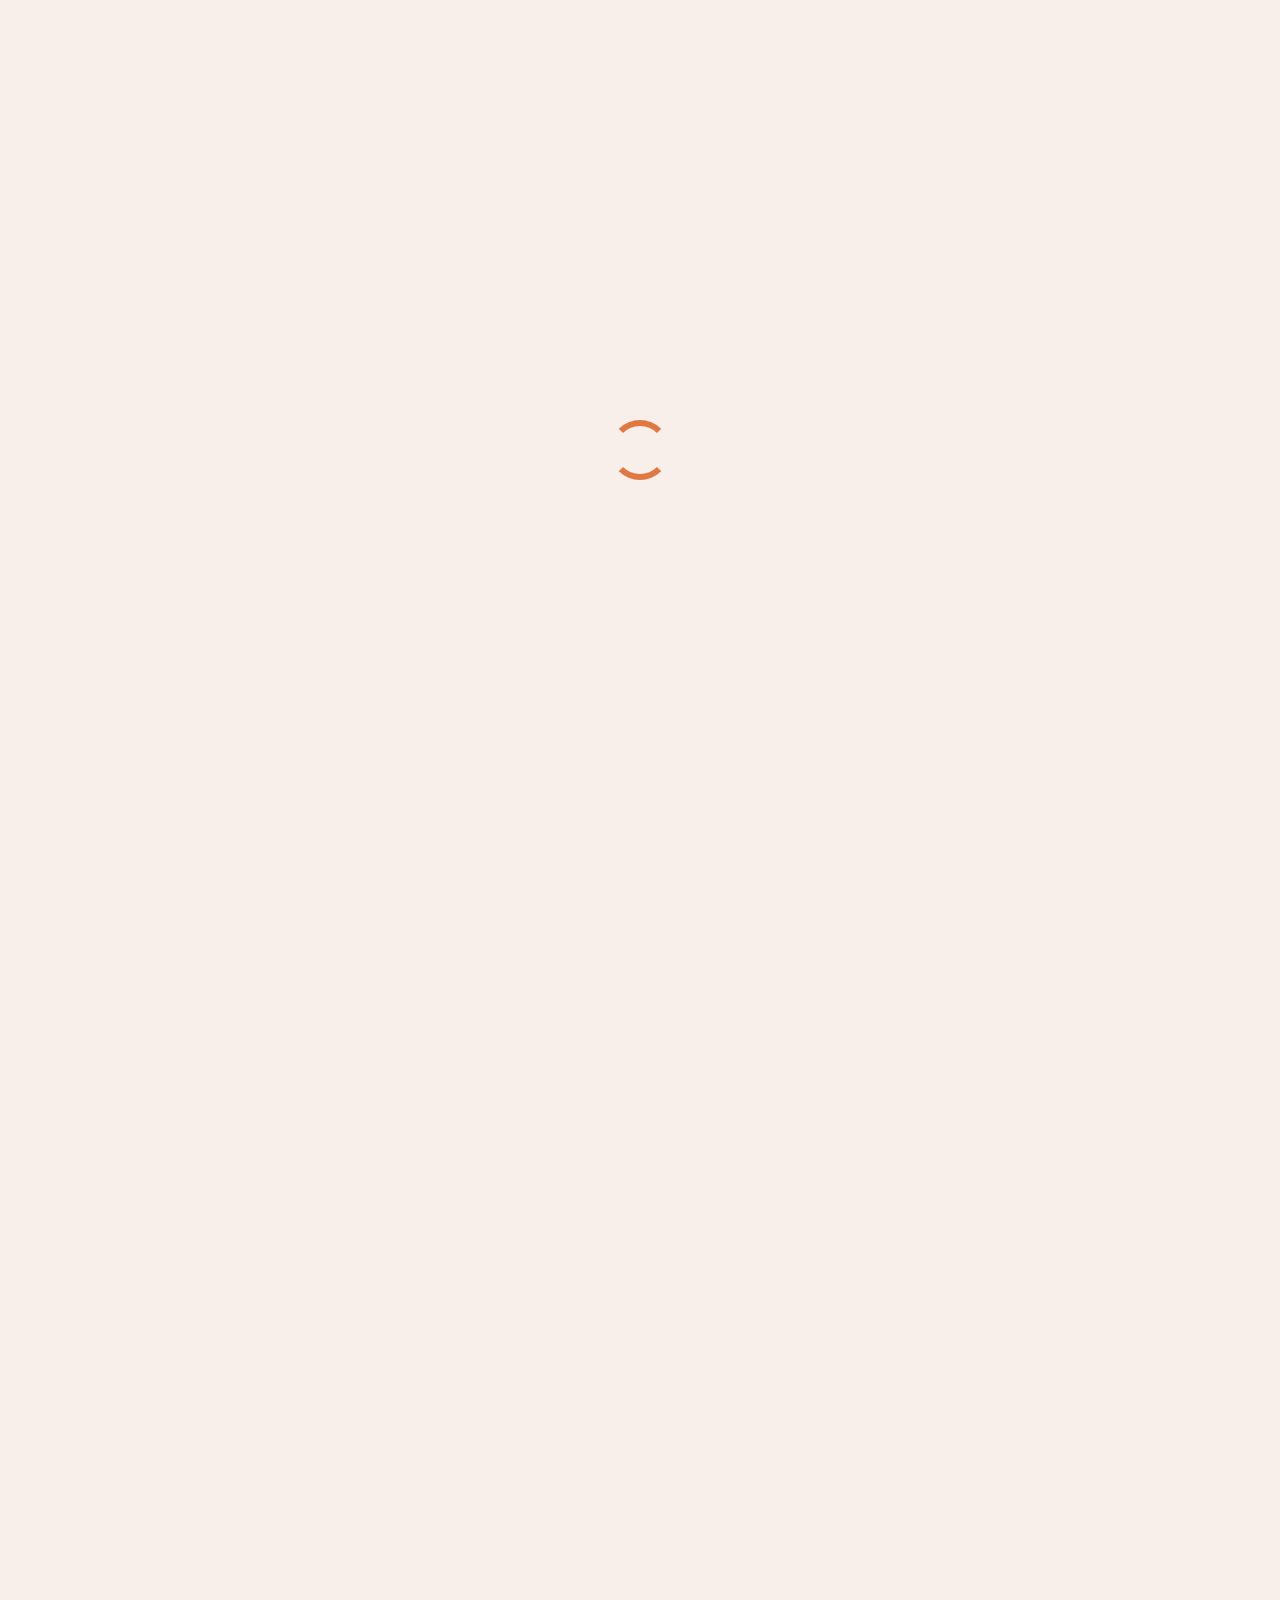
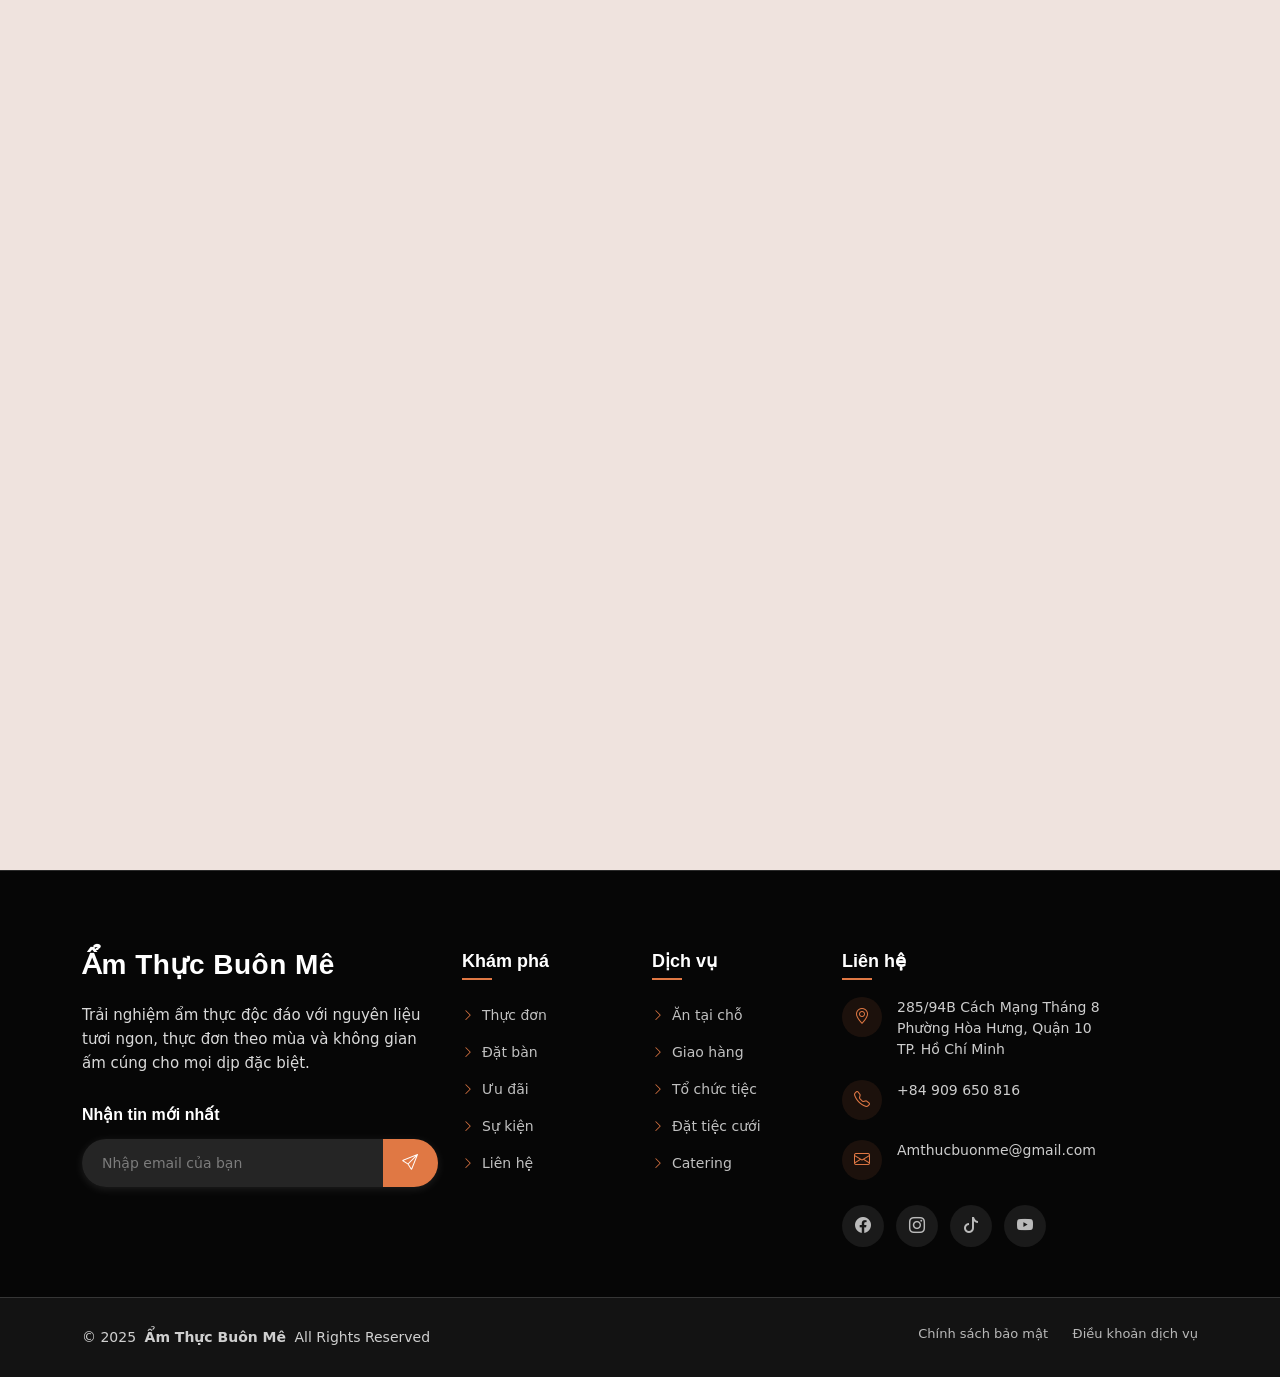
==== index.html @ e2dcc8cf "Update index.html" ====
<!DOCTYPE html>
<html lang="en">

<head>
  <meta charset="utf-8">
  <meta name="viewport" content="width=device-width, initial-scale=1.0">

  <title>Ẩm Thực Buôn Mê - Đặc sản Buôn Ma Thuột, Hương vị Tây Nguyên</title>

  <link rel="canonical" href="https://amthucbuonme.vn">

  <meta name="robots" content="index, follow">
  <meta name="language" content="vi">
  <meta name="author" content="Ẩm Thực Buôn Mê">
  <meta name="description" content="Ẩm Thực Buôn Mê - Nơi hội tụ tinh hoa ẩm thực Buôn Ma Thuột. Thưởng thức đặc sản Tây Nguyên, món ngon dân dã, không gian đậm chất núi rừng.">
  <meta name="keywords" content="ẩm thực Buôn Mê, Buôn Ma Thuột, đặc sản Tây Nguyên, món ngon Buôn Mê, nhà hàng Buôn Ma Thuột, đặc sản Buôn Ma Thuột, amthucbuonme.vn">

  <link rel="icon" type="image/png" sizes="32x32" href="/favicon-v2.png">
  <link rel="icon" type="image/png" sizes="48x48" href="/favicon-v2.png">
  <link rel="icon" type="image/png" sizes="96x96" href="/favicon-v2.png">
  <link rel="shortcut icon" href="/favicon-v2.png" type="image/png">
  <link rel="apple-touch-icon" href="/favicon-v2.png">
  <meta name="theme-color" content="#1f1f1f">

  <meta property="og:title" content="Ẩm Thực Buôn Mê - Đặc sản Buôn Ma Thuột, Hương vị Tây Nguyên">
  <meta property="og:description" content="Khám phá hương vị ẩm thực Tây Nguyên tại Ẩm Thực Buôn Mê. Món ngon Buôn Ma Thuột, không gian dân dã và đậm chất văn hoá.">
  <meta property="og:url" content="https://amthucbuonme.vn">
  <meta property="og:site_name" content="Ẩm Thực Buôn Mê">
  <meta property="og:type" content="website">
  <meta property="og:locale" content="vi_VN">
  <meta property="og:image" content="https://amthucbuonme.vn/assets/img/logobanme.png">
  <meta property="og:image:secure_url" content="https://amthucbuonme.vn/assets/img/logobanme.png">
  <meta property="og:image:type" content="image/png">
  <meta property="og:image:width" content="1200">
  <meta property="og:image:height" content="630">

  <meta name="twitter:card" content="summary_large_image">
  <meta name="twitter:site" content="@amthucbuonme" /> <meta name="twitter:creator" content="@amthucbuonme" /> <meta name="twitter:title" content="Ẩm Thực Buôn Mê - Đặc sản Buôn Ma Thuột, Hương vị Tây Nguyên">
  <meta name="twitter:description" content="Thưởng thức đặc sản Buôn Ma Thuột và ẩm thực Tây Nguyên tại Ẩm Thực Buôn Mê.">
  <meta name="twitter:image" content="https://amthucbuonme.vn/assets/img/logobanme.png">

  <link href="https://fonts.googleapis.com" rel="preconnect">
  <link href="https://fonts.gstatic.com" rel="preconnect" crossorigin>

  <link href="https://fonts.googleapis.com/css2?family=Roboto:wght@300;400;500;700;900&family=Playfair+Display:wght@400;500;600;700;800;900&display=swap" rel="stylesheet">

  <link href="assets/vendor/bootstrap/css/bootstrap.min.css" rel="stylesheet">
  <link href="assets/vendor/bootstrap-icons/bootstrap-icons.css" rel="stylesheet">
  <link href="assets/vendor/aos/aos.css" rel="stylesheet">
  <link href="assets/vendor/swiper/swiper-bundle.min.css" rel="stylesheet">
  <link href="assets/vendor/glightbox/css/glightbox.min.css" rel="stylesheet">

  <link href="assets/css/main.css" rel="stylesheet">

  <style>
    :root {
      --color-primary-gold: #E0C097;
      --color-background-dark: #1f1f1f;
      --font-serif: 'Playfair Display', 'Source Serif Pro', Georgia, serif;
    }

    @keyframes spin {
      0% { transform: rotate(0deg); }
      100% { transform: rotate(360deg); }
    }

    @keyframes fadeIn {
      from { opacity: 0; }
      to { opacity: 1; }
    }

    .form-status-overlay {
      position: fixed;
      top: 0;
      left: 0;
      width: 100%;
      height: 100%;
      background-color: rgba(0, 0, 0, 0.9);
      display: none;
      align-items: center;
      justify-content: center;
      z-index: 1050;
      opacity: 0;
      transition: opacity 0.5s ease;
    }

    .form-status-overlay.show {
      display: flex;
      opacity: 1;
      animation: fadeIn 0.5s ease-out;
    }

    .form-status-box {
      background: var(--color-background-dark);
      color: #fff;
      padding: 40px;
      border-radius: 5px;
      max-width: 90%;
      min-width: 350px;
      text-align: center;
      box-shadow: 0 10px 30px rgba(0, 0, 0, 0.5);
      border: 1px solid rgba(224, 192, 151, 0.2);
      transform: translateY(-20px);
      transition: transform 0.5s ease, opacity 0.5s ease;
      opacity: 0;
      font-family: var(--font-serif);
    }

    .form-status-overlay.show .form-status-box {
      transform: translateY(0);
      opacity: 1;
    }

    .form-status-box h4 {
      margin-bottom: 20px;
      font-weight: 500;
      font-size: 1.6rem;
      color: var(--color-primary-gold);
    }

    .form-status-box p {
      font-size: 1.05rem;
      color: rgba(255, 255, 255, 0.85);
    }

    .form-status-box .bi {
      font-size: 3.5rem;
      margin-bottom: 15px;
      display: block;
    }

    .status-loading .loading-spinner {
      font-size: 4rem;
      color: var(--color-primary-gold);
      animation: spin 1.5s linear infinite;
      display: inline-block;
    }
    .status-error h4 { color: #ff6b6b; }
    .status-sent h4 { color: #90ee90; }

    .modal-close-btn {
      background: var(--color-primary-gold);
      color: var(--color-background-dark);
      border: none;
      padding: 8px 20px;
      border-radius: 3px;
      font-weight: 700;
      margin-top: 20px;
      cursor: pointer;
      transition: background 0.3s;
      font-family: 'Roboto', sans-serif;
    }
    .modal-close-btn:hover {
      background: #fff;
    }

    .booking-card .loading,
    .booking-card .error-message,
    .booking-card .sent-message,
    .contact-form-wrapper .loading,
    .contact-form-wrapper .error-message,
    .contact-form-wrapper .sent-message {
      display: none !important;
    }

    .booking-card select.form-control,
    .booking-card select.form-control option {
      color: #333 !important;
      background-color: #fff !important;
    }
  </style>
</head>


<body class="index-page">

  <header id="header" class="header fixed-top">

    <div class="topbar d-flex align-items-center dark-background">
      <div class="container d-flex justify-content-center justify-content-md-between">
        <div class="contact-info d-flex align-items-center">
          <i class="bi bi-envelope d-flex align-items-center"><a href="mailto:contact@example.com">Cherrypetcoffee@gmail.com</a></i>
          <i class="bi bi-phone d-flex align-items-center ms-4"><span>0906 999 207</span></i>
        </div>
        <div class="social-links d-none d-md-flex align-items-center">
          <a href="https://www.facebook.com/share/1BesLSUvWm/?mibextid=wwXIfr" class="facebook"><i class="bi bi-facebook"></i></a>
        </div>
      </div>
    </div><div class="branding d-flex align-items-cente">

      <div class="container position-relative d-flex align-items-center justify-content-between">
        <a href="index.html" class="logo d-flex align-items-center">
          <h1 class="sitename">Ẩm thực Buôn mê</h1>
        </a>

      <nav id="navmenu" class="navmenu">
          <ul>
            <li><a href="#hero" class="active">Trang chủ</a></li>
            <li><a href="#about">Giới thiệu</a></li>
            <li><a href="#menu">Menu</a></li>
            
            <li class="dropdown"><a href="#"><span>Bài viết</span> <i class="bi bi-chevron-down toggle-dropdown"></i></a>
              <ul>
                <li><a href="https://amthucbuonme.vn/amthucbuonme-quan-10/">Bài viết số 1</a></li>
                <li><a href="https://amthucbuonme.vn/am-thuc-buon-me-quan-10-dam-da-huong-nui-rung/">Bài viết số 2</a></li>
                <li><a href="#">Bài viết số 3</a></li>
                </ul>
            </li>
            <li><a href="#contact">Liên hệ</a></li>
          </ul>
          <i class="mobile-nav-toggle d-xl-none bi bi-list"></i>
        </nav>
      </div>

    </div>

  </header>

  <main class="main">

    <section id="hero" class="hero section dark-background">

      <div class="hero-background">
      <div class="hero-background">
  
  <div class="overlay"></div>
</div>

        <div class="overlay"></div>
      </div>

      <div class="container hero-content">
        <div class="row">
          <div class="col-lg-8">
            <div class="hero-text" data-aos="fade-up" data-aos-delay="100">
              <span class="tagline">Tinh hoa ẩm thực Buôn Ma Thuột</span>
              <h1 class="hero-title">Thưởng vị Buôn Ma Thuột, tận hưởng từng giây phút</h1>
              <p class="hero-description">Đắm mình trong ẩm thực Buôn Ma Thuột đậm đà bản sắc, chế biến từ tâm huyết và nguyên liệu tinh tuyển. Từ món ăn truyền thống dân dã đến biến tấu độc đáo, tất cả tạo nên trải nghiệm đáng nhớ cho thực khách.</p>

              <div class="hero-actions" data-aos="fade-up" data-aos-delay="200">
                <a href="#datban" class="btn btn-primary">Đặt bàn</a>
                <a href="#menu" class="btn btn-outline">Menu</a>
              </div>

              <div class="hero-features" data-aos="fade-up" data-aos-delay="300">
                <div class="feature-item">
                  <i class="bi bi-clock"></i>
                  <div class="feature-text">
                    <span class="label">Mở Cừa</span>
                    <span class="value">10:00 AM - 10:00 PM</span>
                  </div>
                </div>
                <div class="feature-item">
                  <i class="bi bi-geo-alt"></i>
                  <div class="feature-text">
                    <span class="label">Địa chỉ</span>
                    <span class="value">285/94B Cách Mạng Tháng 8, Phường Hòa Hưng, Quận 10, TP. Hồ Chí Minh</span>
                  </div>
                </div>
                <div class="feature-item">
                  <i class="bi bi-telephone"></i>
                  <div class="feature-text">
                    <span class="label">Liên hệ</span>
                    <span class="value">0906 999 207</span>
                  </div>
                </div>
              </div>
            </div>
          </div>

         <div class="col-lg-4">
 <section id="datban" class="section booking-section py-5">
  <div class="container">
    <div class="booking-card" data-aos="fade-left" data-aos-delay="200">
      <h3 class="mb-4 text-center">Đặt bàn & Phòng VIP</h3>
      <form id="firebase-booking-form">
        <div class="row gy-3">
          <div class="col-md-6">
            <input type="text" name="name" class="form-control" placeholder="Họ và tên" required>
          </div>
          <div class="col-md-6">
            <input type="tel" name="phone" class="form-control" placeholder="Số điện thoại" required>
          </div>
          <div class="col-md-6">
            <select name="tableType" class="form-control" required>
              <option value="">Chọn loại bàn</option>
              <option value="Bàn thường">Bàn thường</option>
              <option value="Phòng VIP">Phòng VIP</option>
            </select>
          </div>
          <div class="col-md-6">
            <select name="people" class="form-control" required>
              <option value="">Số người</option>
              <option value="1">1 Người</option>
              <option value="2">2 Người</option>
              <option value="3">3 Người</option>
              <option value="4">4 Người</option>
              <option value="5">5+ Người</option>
            </select>
          </div>
          <div class="col-md-6">
            <input type="date" name="date" class="form-control" required>
          </div>
          <div class="col-md-6">
            <input type="time" name="time" class="form-control" required>
          </div>
          <div class="col-12">
            <textarea name="message" class="form-control" rows="3" placeholder="Yêu cầu đặc biệt / chế độ ăn"></textarea>
          </div>
          <div class="col-12">
            <button type="submit" class="btn btn-primary w-100">Đặt ngay</button>
          </div>
        </div>
      </form>
    </div>
  </div>
</section>

</div>

        </div>
      </div>

      <div class="scroll-indicator" data-aos="fade-up" data-aos-delay="400">
        <div class="scroll-text">Cuộn xuống</div>
        <div class="scroll-arrow">
          <i class="bi bi-chevron-down"></i>
        </div>
      </div>

    </section><section id="about" class="about section">

      <div class="container section-title" data-aos="fade-up">
        <span class="description-title"> About</span>
        <h2>Câu chuyện</h2>
        <p>Ẩm thực Buôn Ma Thuột mang đậm hương vị núi rừng Tây Nguyên, giản dị mà nồng nàn, gắn liền với văn hóa đồng bào và thiên nhiên hùng vĩ.</p>
      </div><div class="container" data-aos="fade-up" data-aos-delay="100">

        <div class="row g-5 align-items-center">
          <div class="col-lg-6" data-aos="fade-up">
            <div class="about-content">
              <h2>Trải nghiệm hương vị riêng biệt</h2>
              <p class="fst-italic">Hãy để quán cơm đồng bào đưa bạn vào hành trình trải nghiệm: từ cơm lam thơm nức, gà nướng đậm đà, cho đến chén rượu cần ấm áp tình người. Chúng tôi tin rằng ẩm thực không chỉ để thưởng thức, mà còn để gắn kết và sẻ chia.</p>
             

              <div class="row mt-4">
                <div class="col-md-6">
                  <div class="feature-item" data-aos="fade-up" data-aos-delay="150">
                    <i class="bi bi-award"></i>
                    <h4>Phục vụ tận tâm</h4>
                    <p>Ẩm thực đồng bào – mộc mạc, chân thành nhưng đậm đà khó quên.</p>
                  </div>
                </div>
                <div class="col-md-6">
                  <div class="feature-item" data-aos="fade-up" data-aos-delay="200">
  <i class="bi bi-trophy"></i>
  <h4>Được Khách Hàng Tin Yêu</h4>
  <p>Nhà hàng cơm đồng bào được thực khách yêu mến nhờ hương vị mộc mạc, phục vụ tận tâm và trải nghiệm ấm áp như ở nhà.</p>
</div>

                </div>
              </div>

             
            </div>
          </div>

          <div class="col-lg-6" data-aos="fade-up" data-aos-delay="300">
            <div class="about-gallery">
              <div class="row g-3">
                <div class="col-6">
                  <img src="assets/img/restaurant/IMG_1046.webp" class="img-fluid rounded" alt="Restaurant Image">
                </div>
                <div class="col-6">
                  <img src="assets/img/restaurant/IMG_1052.webp" class="img-fluid rounded" alt="Restaurant Image">
                </div>
                <div class="col-12 mt-3">
                  
                  <img src="assets/img/restaurant/IMG_1051.webp" class="img-fluid rounded" alt="Restaurant Image">
                </div>
              </div>
            </div>
          </div>
        </div>

      </div>

    </section><section id="menu" class="menu section">

      <div class="container section-title" data-aos="fade-up">
        <span class="description-title">Menu</span>
        <h2>Menu</h2>
        <p>Mỗi bữa ăn tại quán cơm đồng bào là một hành trình trải nghiệm hương vị Buôn Mê, nơi hội tụ sự chân thành và tinh hoa ẩm thực Tây Nguyên.</p>
      </div><div class="container" data-aos="fade-up" data-aos-delay="100">

        <div class="isotope-layout" data-default-filter="*" data-layout="masonry" data-sort="original-order">

          <div class="menu-filters isotope-filters mb-5" data-aos="fade-up" data-aos-delay="200">
            <ul>
             <li data-filter="*" class="filter-active">Tất Cả Món</li>
<li data-filter=".filter-starters">7 Món Nên Trải Nghiệm</li>
<li data-filter=".filter-phaithu">4 Món Phải Thử</li>
<li data-filter=".filter-canh">Món Canh</li>

<li data-filter=".filter-main">Món Chính</li>
<li data-filter=".filter-lau">Món Lẩu</li>
<li data-filter=".filter-rau">Món Rau</li>


            </ul>
          </div>

          <div class="menu-grid isotope-container row gy-5" data-aos="fade-up" data-aos-delay="300">

            <div class="col-xl-4 col-lg-6 isotope-item filter-starters">
              <div class="menu-card">
                <div class="menu-card-image">
                  <img src="assets/img/restaurant/img2/canhcadang.webp" alt="Appetizer" class="img-fluid">
                  <div class="dietary-badges">
                    <span class="badge-vegetarian">V</span>
                  </div>
                  <div class="price-overlay">175.000 đ</div>
                </div>
                <div class="menu-card-content">
                  <h4>Canh Cà Đắng</h4>
                  <p>Hương vị dân dã hòa quyện vị đắng đặc trưng, đậm đà hồn quê núi rừng</p>
                  <div class="spice-level">
                    <span class="spice-dot"></span>
                    <span class="spice-dot"></span>
                    <span class="spice-dot active"></span>
                  </div>
                </div>
              </div>
            </div>

            <div class="col-xl-4 col-lg-6 isotope-item filter-starters">
              <div class="menu-card">
                <div class="menu-card-image">
                  <img src="assets/img/restaurant/img2/goicadangcacom.webp" alt="Appetizer" class="img-fluid">
                  <div class="dietary-badges">
                    <span class="badge-vegetarian">V</span>
                  </div>
                  <div class="price-overlay">175.000 đ</div>
                </div>
                <div class="menu-card-content">
                  <h4>Gỏi Cà Đắng Cá Cơm</h4>
                  <p>Món gỏi đậm chất cao nguyên, chua cay mặn ngọt hòa cùng vị đắng đặc biệt</p>
                  <div class="spice-level">
                    <span class="spice-dot"></span>
                    <span class="spice-dot"></span>
                    <span class="spice-dot active"></span>
                  </div>
                </div>
              </div>
            </div>

            <div class="col-xl-4 col-lg-6 isotope-item filter-starters">
              <div class="menu-card">
                <div class="menu-card-image">
                  <img src="assets/img/restaurant/img2/dudukienvang.webp" alt="Appetizer" class="img-fluid">
                  <div class="dietary-badges">
                    <span class="badge-vegetarian">V</span>
                  </div>
                  <div class="price-overlay">105.000 đ</div>
                </div>
                <div class="menu-card-content">
                  <h4>ĐU Đủ Kiến Vàng</h4>
                  <p>Sự kết hợp táo bạo giữa đu đủ giòn và vị đặc trưng của kiến vàng.</p>
                  <div class="spice-level">
                    <span class="spice-dot"></span>
                    <span class="spice-dot"></span>
                    <span class="spice-dot active"></span>
                  </div>
                </div>
              </div>
            </div>

            <div class="col-xl-4 col-lg-6 isotope-item filter-starters">
              <div class="menu-card">
                <div class="menu-card-image">
                  <img src="assets/img/restaurant/img2/goiganonchuoi.webp" alt="Appetizer" class="img-fluid">
                  <div class="dietary-badges">
                    <span class="badge-vegetarian">V</span>
                  </div>
                  <div class="price-overlay">185.000 đ</div>
                </div>
                <div class="menu-card-content">
                  <h4>Gỏi Gà Nõn Chuối</h4>
                  <p>Vị thanh mát của nõn chuối quyện cùng thịt gà xé thơm ngọt, tạo nên hương vị khó quên</p>
                  <div class="spice-level">
                    <span class="spice-dot"></span>
                    <span class="spice-dot"></span>
                    <span class="spice-dot active"></span>
                  </div>
                </div>
              </div>
            </div>

            <div class="col-xl-4 col-lg-6 isotope-item filter-starters">
              <div class="menu-card">
                <div class="menu-card-image">
                  <img src="assets/img/restaurant/img2/nongheotronthinh.webp" alt="Appetizer" class="img-fluid">
                  <div class="dietary-badges">
                    <span class="badge-vegetarian">V</span>
                  </div>
                  <div class="price-overlay">215.000 đ</div>
                </div>
                <div class="menu-card-content">
                  <h4>Nọng Heo Trộn Thính</h4>
                  <p>Món ăn dân dã, thơm bùi vị thính, béo giòn vị nọng heo</p>
                  <div class="spice-level">
                    <span class="spice-dot"></span>
                    <span class="spice-dot"></span>
                    <span class="spice-dot active"></span>
                  </div>
                </div>
              </div>
            </div>

            <div class="col-xl-4 col-lg-6 isotope-item filter-starters">
              <div class="menu-card">
                <div class="menu-card-image">
                  <img src="assets/img/restaurant/img2/heonuongongtre.webp" alt="Appetizer" class="img-fluid">
                  <div class="dietary-badges">
                    <span class="badge-vegetarian">V</span>
                  </div>
                  <div class="price-overlay">225.000 đ</div>
                </div>
                <div class="menu-card-content">
                  <h4>Heo Nướng Ống Tre</h4>
                  <p>Thịt heo nướng trong ống tre thơm lừng, đậm đà hương vị núi rừng.</p>
                  <div class="spice-level">
                    <span class="spice-dot"></span>
                    <span class="spice-dot"></span>
                    <span class="spice-dot active"></span>
                  </div>
                </div>
              </div>
            </div>

            <div class="col-xl-4 col-lg-6 isotope-item filter-starters">
              <div class="menu-card">
                <div class="menu-card-image">
                  <img src="assets/img/restaurant/img2/heogacbep.webp" alt="Appetizer" class="img-fluid">
                  <div class="dietary-badges">
                    <span class="badge-seafood">SF</span>
                  </div>
                  <div class="price-overlay">255.000 đ</div>
                </div>
                <div class="menu-card-content">
                  <h4>Heo Gác Bếp</h4>
                  <p>Hương khói quyện thịt heo săn chắc, đậm đà vị đại ngàn</p>
                  <div class="spice-level">
                    <span class="spice-dot active"></span>
                    <span class="spice-dot"></span>
                    <span class="spice-dot"></span>
                  </div>
                </div>
              </div>
            </div>

             <div class="col-xl-4 col-lg-6 isotope-item filter-phaithu">
              <div class="menu-card">
                <div class="menu-card-image">
                  <img src="assets/img/restaurant/img2/canhbotlayao.webp" alt="Appetizer" class="img-fluid">
                  <div class="dietary-badges">
                    <span class="badge-seafood">SF</span>
                  </div>
                  <div class="price-overlay">195.000 đ</div>
                </div>
                <div class="menu-card-content">
                  <h4>Canh bột lá Yao</h4>
                  <p>Canh bột thơm nồng, thanh mát từ lá yao rừng</p>
                  <div class="spice-level">
                    <span class="spice-dot active"></span>
                    <span class="spice-dot"></span>
                    <span class="spice-dot"></span>
                  </div>
                </div>
              </div>
            </div>

            <div class="col-xl-4 col-lg-6 isotope-item filter-phaithu">
              <div class="menu-card">
                <div class="menu-card-image">
                  <img src="assets/img/restaurant/img2/heoquaytronmuoi.webp" alt="Appetizer" class="img-fluid">
                  <div class="dietary-badges">
                    <span class="badge-seafood">SF</span>
                  </div>
                  <div class="price-overlay">235.000 đ</div>
                </div>
                <div class="menu-card-content">
                  <h4>Heo Quay Trộn Muối</h4>
                  <p>Vị béo giòn hòa quyện cùng muối cay đậm đà</p>
                  <div class="spice-level">
                    <span class="spice-dot active"></span>
                    <span class="spice-dot"></span>
                    <span class="spice-dot"></span>
                  </div>
                </div>
              </div>
            </div>

            <div class="col-xl-4 col-lg-6 isotope-item filter-phaithu">
              <div class="menu-card">
                <div class="menu-card-image">
                  <img src="assets/img/restaurant/img2/caomraurung.webp" alt="Appetizer" class="img-fluid">
                  <div class="dietary-badges">
                    <span class="badge-seafood">SF</span>
                  </div>
                  <div class="price-overlay">225.000 đ</div>
                </div>
                <div class="menu-card-content">
                  <h4>Cá Om Rau Rừng</h4>
                  <p>Cá om rau rừng – thanh vị tự nhiên, hương thơm khó quên</p>
                  <div class="spice-level">
                    <span class="spice-dot active"></span>
                    <span class="spice-dot"></span>
                    <span class="spice-dot"></span>
                  </div>
                </div>
              </div>
            </div>

            <div class="col-xl-4 col-lg-6 isotope-item filter-phaithu">
              <div class="menu-card">
                <div class="menu-card-image">
                  <img src="assets/img/restaurant/img2/ganuonglae.webp" alt="Appetizer" class="img-fluid">
                  <div class="dietary-badges">
                    <span class="badge-seafood">SF</span>
                  </div>
                  <div class="price-overlay">350.000 đ</div>
                </div>
                <div class="menu-card-content">
                  <h4>Gà Nướng Lá É(ăn kèm cơm lam)</h4>
                  <p>Thịt gà mềm ngọt, quyện hương lá é nồng nàn</p>
                  <div class="spice-level">
                    <span class="spice-dot active"></span>
                    <span class="spice-dot"></span>
                    <span class="spice-dot"></span>
                  </div>
                </div>
              </div>
            </div>

             <div class="col-xl-4 col-lg-6 isotope-item filter-canh">
              <div class="menu-card">
                <div class="menu-card-image">
                  <img src="assets/img/restaurant/img2/canhcasuoikienvang.webp" alt="Appetizer" class="img-fluid">
                  <div class="dietary-badges">
                    <span class="badge-seafood">SF</span>
                  </div>
                  <div class="price-overlay">215.000 đ</div>
                </div>
                <div class="menu-card-content">
                  <h4>Canh Cá Suối Kiến Vàng</h4>
                  <p>Canh cá suối kiến vàng – hương vị lạ miệng, thanh mát tự nhiên</p>
                  <div class="spice-level">
                    <span class="spice-dot active"></span>
                    <span class="spice-dot"></span>
                    <span class="spice-dot"></span>
                  </div>
                </div>
              </div>
            </div>

             <div class="col-xl-4 col-lg-6 isotope-item filter-canh">
              <div class="menu-card">
                <div class="menu-card-image">
                  <img src="assets/img/restaurant/img2/canhgalae.webp" alt="Appetizer" class="img-fluid">
                  <div class="dietary-badges">
                    <span class="badge-seafood">SF</span>
                  </div>
                  <div class="price-overlay">195.000 đ</div>
                </div>
                <div class="menu-card-content">
                  <h4>Canh Gà Lá É</h4>
                  <p>Hương lá é hòa quyện cùng vị gà tươi mềm</p>
                  <div class="spice-level">
                    <span class="spice-dot active"></span>
                    <span class="spice-dot"></span>
                    <span class="spice-dot"></span>
                  </div>
                </div>
              </div>
            </div>

             <div class="col-xl-4 col-lg-6 isotope-item filter-main">
              <div class="menu-card">
                <div class="menu-card-image">
                  <img src="assets/img/restaurant/img2/maheonuongtronrauthom.webp" alt="Appetizer" class="img-fluid">
                  <div class="dietary-badges">
                    <span class="badge-seafood">SF</span>
                  </div>
                  <div class="price-overlay">255.000 đ</div>
                </div>
                <div class="menu-card-content">
                  <h4>Má Heo Nướng Trộn Rau Thơm</h4>
                  <p>Đậm vị nướng, tươi hương rau</p>
                  <div class="spice-level">
                    <span class="spice-dot active"></span>
                    <span class="spice-dot"></span>
                    <span class="spice-dot"></span>
                  </div>
                </div>
              </div>
            </div>

             <div class="col-xl-4 col-lg-6 isotope-item filter-main">
              <div class="menu-card">
                <div class="menu-card-image">
                  <img src="assets/img/restaurant/img2/ganuongongtre.webp" alt="Appetizer" class="img-fluid">
                  <div class="dietary-badges">
                    <span class="badge-seafood">SF</span>
                  </div>
                  <div class="price-overlay">530.000 đ</div>
                </div>
                <div class="menu-card-content">
                  <h4>Gà Nướng Ống Tre</h4>
                  <p>Thơm nồng hương tre nướng</p>
                  <div class="spice-level">
                    <span class="spice-dot active"></span>
                    <span class="spice-dot"></span>
                    <span class="spice-dot"></span>
                  </div>
                </div>
              </div>
            </div>

             <div class="col-xl-4 col-lg-6 isotope-item filter-main">
              <div class="menu-card">
                <div class="menu-card-image">
                  <img src="assets/img/restaurant/img2/bolalotcuonraurung.webp" alt="Appetizer" class="img-fluid">
                  <div class="dietary-badges">
                    <span class="badge-seafood">SF</span>
                  </div>
                  <div class="price-overlay">255.000 đ</div>
                </div>
                <div class="menu-card-content">
                  <h4>Bò Lá Lốt Cuốn Rau Rừng</h4>
                  <p>Sự kết hợp hoàn hảo giữa vị bò đậm và rau rừng tươi</p>
                  <div class="spice-level">
                    <span class="spice-dot active"></span>
                    <span class="spice-dot"></span>
                    <span class="spice-dot"></span>
                  </div>
                </div>
              </div>
            </div>

             <div class="col-xl-4 col-lg-6 isotope-item filter-main">
              <div class="menu-card">
                <div class="menu-card-image">
                  <img src="assets/img/restaurant/img2/bogacbepchammuoikienvang.webp" alt="Appetizer" class="img-fluid">
                  <div class="dietary-badges">
                    <span class="badge-seafood">SF</span>
                  </div>
                  <div class="price-overlay">265.000 đ</div>
                </div>
                <div class="menu-card-content">
                  <h4>Bò Gác Bếp Chấm Muối Kiến Vàng</h4>
                  <p>Thịt bò gác bếp dai thơm, chấm muối kiến vàng cay tê đầu lưỡi</p>
                  <div class="spice-level">
                    <span class="spice-dot active"></span>
                    <span class="spice-dot"></span>
                    <span class="spice-dot"></span>
                  </div>
                </div>
              </div>
            </div>

             <div class="col-xl-4 col-lg-6 isotope-item filter-main">
              <div class="menu-card">
                <div class="menu-card-image">
                  <img src="assets/img/restaurant/img2/calocnuong.webp" alt="Appetizer" class="img-fluid">
                  <div class="dietary-badges">
                    <span class="badge-seafood">SF</span>
                  </div>
                  <div class="price-overlay">245.000 đ</div>
                </div>
                <div class="menu-card-content">
                  <h4>Cá Lóc Nướng</h4>
                  <p>Thơm lừng, ngọt tự nhiên vị cá đồng</p>
                  <div class="spice-level">
                    <span class="spice-dot active"></span>
                    <span class="spice-dot"></span>
                    <span class="spice-dot"></span>
                  </div>
                </div>
              </div>
            </div>

             <div class="col-xl-4 col-lg-6 isotope-item filter-main">
              <div class="menu-card">
                <div class="menu-card-image">
                  <img src="assets/img/restaurant/img2/casuoichiengion.webp" alt="Appetizer" class="img-fluid">
                  <div class="dietary-badges">
                    <span class="badge-seafood">SF</span>
                  </div>
                  <div class="price-overlay">245.000 đ</div>
                </div>
                <div class="menu-card-content">
                  <h4>Cá Suối Chiên Giòn</h4>
                  <p>Giòn tan, ngọt thịt cá suối</p>
                  <div class="spice-level">
                    <span class="spice-dot active"></span>
                    <span class="spice-dot"></span>
                    <span class="spice-dot"></span>
                  </div>
                </div>
              </div>
            </div>

             <div class="col-xl-4 col-lg-6 isotope-item filter-main">
              <div class="menu-card">
                <div class="menu-card-image">
                  <img src="assets/img/restaurant/img2/lamixaotopmo.webp" alt="Appetizer" class="img-fluid">
                  <div class="dietary-badges">
                    <span class="badge-seafood">SF</span>
                  </div>
                  <div class="price-overlay">85.000 đ</div>
                </div>
                <div class="menu-card-content">
                  <h4>Lá Mì Xào Tóp Mỡ</h4>
                  <p>Béo giòn tóp mỡ, bùi thơm lá mì.</p>
                  <div class="spice-level">
                    <span class="spice-dot active"></span>
                    <span class="spice-dot"></span>
                    <span class="spice-dot"></span>
                  </div>
                </div>
              </div>
            </div>

             <div class="col-xl-4 col-lg-6 isotope-item filter-main">
              <div class="menu-card">
                <div class="menu-card-image">
                  <img src="assets/img/restaurant/img2/goigahoachuoi.webp" alt="Appetizer" class="img-fluid">
                  <div class="dietary-badges">
                    <span class="badge-seafood">SF</span>
                  </div>
                  <div class="price-overlay">175.000 đ</div>
                </div>
                <div class="menu-card-content">
                  <h4>Gỏi Gà Hoa Chuối</h4>
                  <p>Gỏi gà thanh mát, hòa quyện hương hoa chuối đồng quê</p>
                  <div class="spice-level">
                    <span class="spice-dot active"></span>
                    <span class="spice-dot"></span>
                    <span class="spice-dot"></span>
                  </div>
                </div>
              </div>
            </div>

             <div class="col-xl-4 col-lg-6 isotope-item filter-lau">
              <div class="menu-card">
                <div class="menu-card-image">
                  <img src="assets/img/restaurant/img2/laucuadong.webp" alt="Appetizer" class="img-fluid">
                  <div class="dietary-badges">
                    <span class="badge-seafood">SF</span>
                  </div>
                  <div class="price-overlay">250.000 đ</div>
                </div>
                <div class="menu-card-content">
                  <h4>Lẩu Cua Đồng</h4>
                  <p>Lẩu Cua Đồng – ấm lòng bữa sum vầy</p>
                  <div class="spice-level">
                    <span class="spice-dot active"></span>
                    <span class="spice-dot"></span>
                    <span class="spice-dot"></span>
                  </div>
                </div>
              </div>
            </div>

             <div class="col-xl-4 col-lg-6 isotope-item filter-lau">
              <div class="menu-card">
                <div class="menu-card-image">
                  <img src="assets/img/restaurant/img2/laugasamday.webp" alt="Appetizer" class="img-fluid">
                  <div class="dietary-badges">
                    <span class="badge-seafood">SF</span>
                  </div>
                  <div class="price-overlay">290.000 đ</div>
                </div>
                <div class="menu-card-content">
                  <h4>Lẩu Gà Sâm Dây</h4>
                  <p>Hương sâm lan tỏa – ấm áp tình thân</p>
                  <div class="spice-level">
                    <span class="spice-dot active"></span>
                    <span class="spice-dot"></span>
                    <span class="spice-dot"></span>
                  </div>
                </div>
              </div>
            </div>

             <div class="col-xl-4 col-lg-6 isotope-item filter-lau">
              <div class="menu-card">
                <div class="menu-card-image">
                  <img src="assets/img/restaurant/img2/laucasuoilae.webp" alt="Appetizer" class="img-fluid">
                  <div class="dietary-badges">
                    <span class="badge-seafood">SF</span>
                  </div>
                  <div class="price-overlay">200.000 đ</div>
                </div>
                <div class="menu-card-content">
                  <h4>Lẩu Cá Suối Lá É</h4>
                  <p>Quây quần bên nồi lẩu – say vị lá é, nhớ cá suối</p>
                  <div class="spice-level">
                    <span class="spice-dot active"></span>
                    <span class="spice-dot"></span>
                    <span class="spice-dot"></span>
                  </div>
                </div>
              </div>
            </div>

             <div class="col-xl-4 col-lg-6 isotope-item filter-lau">
              <div class="menu-card">
                <div class="menu-card-image">
                  <img src="assets/img/restaurant/img2/lauraurung.webp" alt="Appetizer" class="img-fluid">
                  <div class="dietary-badges">
                    <span class="badge-seafood">SF</span>
                  </div>
                  <div class="price-overlay">200.000 đ</div>
                </div>
                <div class="menu-card-content">
                  <h4>Lẩu rau rừng</h4>
                  <p>Mang hương rừng vào nồi lẩu.</p>
                  <div class="spice-level">
                    <span class="spice-dot active"></span>
                    <span class="spice-dot"></span>
                    <span class="spice-dot"></span>
                  </div>
                </div>
              </div>
            </div>

             <div class="col-xl-4 col-lg-6 isotope-item filter-rau">
              <div class="menu-card">
                <div class="menu-card-image">
                  <img src="assets/img/restaurant/img2/raurungxaotoi.webp" alt="Appetizer" class="img-fluid">
                  <div class="dietary-badges">
                    <span class="badge-seafood">SF</span>
                  </div>
                  <div class="price-overlay">50.000 đ</div>
                </div>
                <div class="menu-card-content">
                  <h4>Rau Rừng Xào Tỏi</h4>
                  <p>Vị rừng lên tiếng, tỏi thơm đánh thức vị giác</p>
                  <div class="spice-level">
                    <span class="spice-dot active"></span>
                    <span class="spice-dot"></span>
                    <span class="spice-dot"></span>
                  </div>
                </div>
              </div>
            </div>

             <div class="col-xl-4 col-lg-6 isotope-item filter-rau">
              <div class="menu-card">
                <div class="menu-card-image">
                  <img src="assets/img/restaurant/img2/lauraurung.webp" alt="Appetizer" class="img-fluid">
                  <div class="dietary-badges">
                    <span class="badge-seafood">SF</span>
                  </div>
                  <div class="price-overlay">200.000 đ</div>
                </div>
                <div class="menu-card-content">
                  <h4>Lẩu rau rừng</h4>
                  <p>Mang hương rừng vào nồi lẩu.</p>
                  <div class="spice-level">
                    <span class="spice-dot active"></span>
                    <span class="spice-dot"></span>
                    <span class="spice-dot"></span>
                  </div>
                </div>
              </div>
            </div>

             <div class="col-xl-4 col-lg-6 isotope-item filter-rau">
              <div class="menu-card">
                <div class="menu-card-image">
                  <img src="assets/img/restaurant/img2/lauraurung.webp" alt="Appetizer" class="img-fluid">
                  <div class="dietary-badges">
                    <span class="badge-seafood">SF</span>
                  </div>
                  <div class="price-overlay">200.000 đ</div>
                </div>
                <div class="menu-card-content">
                  <h4>Lẩu rau rừng</h4>
                  <p>Mang hương rừng vào nồi lẩu.</p>
                  <div class="spice-level">
                    <span class="spice-dot active"></span>
                    <span class="spice-dot"></span>
                    <span class="spice-dot"></span>
                  </div>
                </div>
              </div>
            </div>


          

          

          </div>

        </div>

        <div class="menu-actions" data-aos="fade-up" data-aos-delay="400">
          <div class="row align-items-center">
            <div class="col-md-8">
              <div class="seasonal-notice">
                <i class="bi bi-info-circle"></i>
                <span>Để mang đến hương vị tươi ngon nhất, thực đơn theo từng thời điểm của quán được thay đổi mỗi quý. Một số món có thể khác nhau tùy vào nguyên liệu tự nhiên trong từng thời điểm.</span>
              </div>
            </div>
            <div class="col-md-4 text-md-end">
              <a href="#" class="menu-download-btn">
                <i class="bi bi-download"></i>
                <span>Full Menu PDF</span>
              </a>
            </div>
          </div>
        </div>

        <div class="chef-recommendations" data-aos="fade-up" data-aos-delay="500">
          <div class="section-header">
            <h3><i class="bi bi-star-fill"></i> Món đề xuất hôm nay</h3>
            <p>Món ăn được tuyển chọn kỹ lưỡng, kết hợp nguyên liệu theo mùa tinh túy nhất</p>
          </div>

          <div class="row g-4">
            <div class="col-lg-6">
              <div class="recommendation-card">
                <div class="recommendation-image">
                  <img src="assets/img/restaurant/img2/recomend.webp" alt="Chef Recommendation" class="img-fluid">
                  <div class="chef-badge">
                    <i class="bi bi-award"></i>
                    <span>Chef's Pick</span>
                  </div>
                </div>
                <div class="recommendation-content">
                  <div class="recommendation-header">
                    <h4>Mẹt tổng hợp</h4>
                  </div>
                  <p>Mỗi món ăn được chế biến tỉ mỉ, cân bằng hương vị và kết cấu hoàn hảo</p>
                  <div class="recommendation-details">
                    <div class="serving-info">
                      <i class="bi bi-clock"></i>
                      <span>5 min preparation</span>
                    </div>
                    <div class="dietary-info">
                      <span class="mini-badge gluten-free">GF</span>
                      <span class="mini-badge dairy-free">DF</span>
                    </div>
                  </div>
                </div>
              </div>
            </div>

            <div class="col-lg-6">
              <div class="recommendation-card">
                <div class="recommendation-image">
                  <img src="assets/img/restaurant/img2/ganuonglae.webp" alt="Chef Recommendation" class="img-fluid">
                  <div class="chef-badge">
                    <i class="bi bi-award"></i>
                    <span>Chef's Pick</span>
                  </div>
                </div>
                <div class="recommendation-content">
                  <div class="recommendation-header">
                    <h4>Gà nướng lá é</h4>
                  </div>
                  <p>Món gà nướng lá é – kết hợp hoàn hảo giữa thịt gà mềm thơm và hương lá é tự nhiên</p>
                  <div class="recommendation-details">
                    <div class="serving-info">
                      <i class="bi bi-clock"></i>
                      <span>30 min preparation</span>
                    </div>
                    <div class="dietary-info">
                      <span class="mini-badge seafood">SF</span>
                      <span class="mini-badge premium">Premium</span>
                    </div>
                  </div>
                </div>
              </div>
            </div>
          </div>
        </div>

      </div>

    </section><section id="book-a-table" class="book-a-table section light-background">

      <div class="container" data-aos="fade-up" data-aos-delay="100">

        <div class="row">
          <div class="col-12">
           <div class="col-lg-7" data-aos="fade-left" data-aos-delay="300">
  <div class="reservation-info-section">
    <div class="hero-image">
      <img src="assets/img/restaurant/IMG_1049.webp" alt="Không gian quán ăn" class="img-fluid">
      <div class="overlay-content">
        <h4>Trải Nghiệm Ẩm Thực Đặc Sắc</h4>
        <p>Thưởng thức hương vị đồng bào mộc mạc, đậm đà và không gian ấm áp ngay tại Sài Gòn.</p>
      </div>
    </div>

    <div class="info-cards">
      <div class="row g-3">
        <div class="col-md-6" data-aos="zoom-in" data-aos-delay="400">
          <div class="info-card">
            <div class="card-icon">
              <i class="bi bi-clock"></i>
            </div>
            <div class="card-content">
              <h5>Giờ Hoạt Động</h5>
              <p>Thứ 2 - Chủ Nhật: 10:00 - 22:00</p>
            </div>
          </div>
        </div>

        <div class="col-md-6" data-aos="zoom-in" data-aos-delay="450">
          <div class="info-card">
            <div class="card-icon">
              <i class="bi bi-geo-alt-fill"></i>
            </div>
            <div class="card-content">
              <h5>Địa Chỉ</h5>
              <p>285/94B Cách Mạng Tháng 8<br>
                 Phường Hòa Hưng, Quận 10<br>
                 TP. Hồ Chí Minh </p>
            </div>
          </div>
        </div>

        <div class="col-md-6" data-aos="zoom-in" data-aos-delay="500">
          <div class="info-card">
            <div class="card-icon">
              <i class="bi bi-telephone-fill"></i>
            </div>
            <div class="card-content">
              <h5>Liên Hệ</h5>
              <p>0906 999 207<br>
                <small>Tiếp nhận từ 9:00 - 21:00 hàng ngày</small>
              </p>
            </div>
          </div>
        </div>

        <div class="col-md-6" data-aos="zoom-in" data-aos-delay="550">
          <div class="info-card">
            <div class="card-icon">
              <i class="bi bi-envelope-fill"></i>
            </div>
            <div class="card-content">
              <h5>Email Liên Hệ</h5>
              <p>datban@quancomdongbao.com<br>
                <small>Phản hồi trong vòng 24h</small>
              </p>
            </div>
          </div>
        </div>
      </div>
    </div>

    <div class="additional-info" data-aos="fade-up" data-aos-delay="600">
      <div class="info-highlight">
        <i class="bi bi-star-fill"></i>
        <span>Nên đặt bàn trước 2-3 ngày cho dịp cuối tuần</span>
      </div>
    </div>
  </div>
</div>


              </div>
            </div>
          </div>
        </div>

      </div>

    </section><section id="location" class="location section">

      <div class="container" data-aos="fade-up" data-aos-delay="100">

        <div class="row g-4">
          <div class="col-lg-6" data-aos="fade-right" data-aos-delay="200">
            <div class="map-container">
            <iframe 
  src="https://www.google.com/maps/embed?pb=!1m14!1m8!1m3!1d244.96533233520037!2d106.67741761441415!3d10.777165003491323!3m2!1i1024!2i768!4f13.1!3m3!1m2!1s0x31752f5f68755279%3A0x7a1c4d39e68c1ef6!2z4bqobSBUaOG7sWMgQnXDtG4gTcOq!5e0!3m2!1sen!2s!4v1762054223120!5m2!1sen!2s"
  width="100%"
  height="450"
  style="border:0;"
  allowfullscreen=""
  loading="lazy"
  referrerpolicy="no-referrer-when-downgrade">
</iframe>

            </div>
          </div>

          <div class="col-lg-6" data-aos="fade-left" data-aos-delay="200">
           <div class="info-container">
  <div class="section-header">
    <h2>Tìm Chúng Tôi</h2>
    <p>Ghé thăm ngay hôm nay</p>
  </div>

  <div class="info-card" data-aos="fade-up" data-aos-delay="300">
    <div class="info-icon">
      <i class="bi bi-geo-alt"></i>
    </div>
    <div class="info-content">
      <h3>Địa chỉ</h3>
      <p>
        <a href="https://maps.app.goo.gl/fFu3bVaFgcrLaaw56" target="_blank">
          285/94B Cách Mạng Tháng 8,<br>Phường Hòa Hưng, Quận 10,<br>TP. Hồ Chí Minh 
        </a>
      </p>
    </div>
  </div>

  <div class="info-card" data-aos="fade-up" data-aos-delay="400">
    <div class="info-icon">
      <i class="bi bi-telephone"></i>
    </div>
    <div class="info-content">
      <h3>Liên hệ / Đặt bàn</h3>
      <p><a href="tel:0906 999 207">0906 999 207</a></p>
      <p class="small-text">Nên đặt bàn trước 2-3 ngày cho dịp cuối tuần</p>
    </div>
  </div>

  <div class="info-card" data-aos="fade-up" data-aos-delay="500">
    <div class="info-icon">
      <i class="bi bi-clock"></i>
    </div>
    <div class="info-content">
      <h3>Giờ hoạt động</h3>
      <div class="hours-grid">
        <div class="day">Thứ 2 - Chủ Nhật</div>
        <div class="time">10:00 - 22:00</div>
      </div>
    </div>
  </div>

  <div class="cta-wrapper" data-aos="fade-up" data-aos-delay="600">
    <a href="tel:0906 999 207" class="btn-book">📞 Gọi đặt bàn</a>
    <a href="https://maps.app.goo.gl/fFu3bVaFgcrLaaw56" target="_blank" class="btn-contact">📍 Xem bản đồ</a>
  </div>
</div>

          </div>
        </div>

      </div>

    </section><section id="events" class="events section light-background">

     
     
      </div>

   <section id="gallery" class="gallery section">

  <div class="container section-title" data-aos="fade-up">
    <span class="description-title">Bộ Sưu Tập</span>
    <h2>Khoảnh khắc tại nhà hàng</h2>
    <p>Khám phá không gian, ẩm thực và đội ngũ của chúng tôi qua những hình ảnh chân thực.</p>
  </div><div class="container" data-aos="fade-up" data-aos-delay="100">

    <div class="isotope-layout" data-default-filter="*" data-layout="masonry" data-sort="original-order">
      <ul class="restaurant-gallery-filters isotope-filters mb-4 justify-content-center d-flex gap-2" data-aos="fade-up" data-aos-delay="100">
        <li data-filter="*" class="filter-active">Tất cả</li>
        <li data-filter=".filter-food">Món ăn</li>
        <li data-filter=".filter-drinks">Thức uống</li>
        <li data-filter=".filter-interior">Không gian</li>
        <li data-filter=".filter-staff">Đội ngũ</li>
      </ul>

      <div class="row g-3 isotope-container" data-aos="fade-up" data-aos-delay="200">
        <div class="col-lg-4 col-md-6 isotope-item filter-food">
          <figure class="gallery-card">
            <a href="assets/img/restaurant/main-3.webp" class="glightbox" data-gallery="restaurant-gallery">
              <img src="assets/img/restaurant/main-3.webp" alt="Cá hồi nướng" class="img-fluid rounded" loading="lazy">
            </a>
            <figcaption class="caption">
              <span class="caption-title">Cá hồi nướng</span>
              <span>Cá hồi tươi với sốt bơ chanh.</span>
            </figcaption>
          </figure>
        </div>

        <div class="col-lg-4 col-md-6 isotope-item filter-interior">
          <figure class="gallery-card">
            <a href="assets/img/restaurant/IMG_1049.webp" class="glightbox" data-gallery="restaurant-gallery">
              <img src="assets/img/restaurant/IMG_1049.webp" alt="Phòng ăn" class="img-fluid rounded" loading="lazy">
            </a>
            <figcaption class="caption">
              <span class="caption-title">Phòng ăn</span>
              <span>Không gian rộng rãi, ấm cúng và sang trọng.</span>
            </figcaption>
          </figure>
        </div>
      </div></div>

  </div>

</section><section id="contact" class="contact section light-background">

  <div class="container section-title" data-aos="fade-up">
    <span class="description-title">Liên hệ</span>
    <h2>Liên hệ</h2>
    <p>Hãy kết nối với chúng tôi để được hỗ trợ nhanh nhất</p>
  </div><div class="container" data-aos="fade-up" data-aos-delay="100">

    <div class="row gy-4 mb-5">
      <div class="col-lg-4" data-aos="fade-up" data-aos-delay="100">
        <div class="contact-info-box">
          <div class="icon-box">
            <i class="bi bi-geo-alt"></i>
          </div>
          <div class="info-content">
            <h4>Địa chỉ</h4>
            <p>
              <a href="https://maps.google.com/?q=10.7771101,106.6775563" target="_blank">
                285/94B Cách Mạng Tháng 8,<br>
                Phường Hòa Hưng, Quận 10,<br>
                TP. Hồ Chí Minh 
              </a>
            </p>
          </div>
        </div>
      </div>

      <div class="col-lg-4" data-aos="fade-up" data-aos-delay="200">
        <div class="contact-info-box">
          <div an="icon-box">
            <i class="bi bi-envelope"></i>
          </div>
          <div class="info-content">
            <h4>Email</h4>
            <p>datban@quancomdongbao.com</p>
            <p>support@quancomdongbao.com</p>
          </div>
        </div>
      </div>

      <div class="col-lg-4" data-aos="fade-up" data-aos-delay="300">
        <div class="contact-info-box">
          <div class="icon-box">
            <i class="bi bi-clock"></i>
          </div>
          <div class="info-content">
            <h4>Giờ hoạt động</h4>
            <p>Thứ 2 - Chủ Nhật</p>
            <p>10:00 - 22:00</p>
          </div>
        </div>
      </div>
    </div>

  </div>

  <div class="map-section" data-aos="fade-up" data-aos-delay="200">
   <iframe 
  src="https://www.google.com/maps/embed?pb=!1m14!1m8!1m3!1d244.96533233520037!2d106.67741761441415!3d10.777165003491323!3m2!1i1024!2i768!4f13.1!3m3!1m2!1s0x31752f5f68755279%3A0x7a1c4d39e68c1ef6!2z4bqobSBUaOG7sWMgQnXDtG4gTcOq!5e0!3m2!1sen!2s!4v1762054223120!5m2!1sen!2s"
  width="100%"
  height="450"
  style="border:0;"
  allowfullscreen=""
  loading="lazy"
  referrerpolicy="no-referrer-when-downgrade">
</iframe>
  </div>
<div class="container form-container-overlap">
    <div class="row justify-content-center" data-aos="fade-up" data-aos-delay="300">
      <div class="col-lg-10">
        <div class="contact-form-wrapper">
  <h2 class="text-center mb-4">Gửi tin nhắn cho chúng tôi</h2>

  <form id="firebase-contact-form" class="firebase-form">
    <div class="row g-3">
      <div class="col-md-6">
        <div class="form-group">
          <div class="input-with-icon">
            <i class="bi bi-person"></i>
            <input type="text" class="form-control" name="name" placeholder="Họ và Tên" required>
          </div>
        </div>
      </div>

      <div class="col-md-6">
        <div class="form-group">
          <div class="input-with-icon">
            <i class="bi bi-phone"></i>
            <input type="tel" class="form-control" name="phone" placeholder="Số điện thoại" required>
          </div>
        </div>
      </div>

      <div class="col-md-12">
        <div class="form-group">
          <div class="input-with-icon">
            <i class="bi bi-text-left"></i>
            <input type="text" class="form-control" name="subject" placeholder="Chủ đề" required>
          </div>
        </div>
      </div>

      <div class="col-12">
        <div class="form-group">
          <div class="input-with-icon">
            <i class="bi bi-chat-dots message-icon"></i>
            <textarea class="form-control" name="message" placeholder="Nhập tin nhắn..." style="height: 180px" required></textarea>
          </div>
        </div>
      </div>

      <div class="col-12">
        </div>

      <div class="col-12 text-center">
        <button type="submit" class="btn btn-primary btn-submit">GỬI NGAY</button>
      </div>
    </div>
  </form>
</div>
      </div>
    </div>
  </div> 

</section></main>

  <footer id="footer" class="footer dark-background">

  <div class="container">
    <div class="row gy-5">

      <div class="col-lg-4">
        <div class="footer-content">
          <a href="index.html" class="logo d-flex align-items-center mb-4">
            <span class="sitename">Ẩm Thực Buôn Mê</span>
          </a>
          <p class="mb-4">
            Trải nghiệm ẩm thực độc đáo với nguyên liệu tươi ngon, thực đơn theo mùa 
            và không gian ấm cúng cho mọi dịp đặc biệt.
          </p>

          <div class="newsletter-form">
            <h5>Nhận tin mới nhất</h5>
            <form action="forms/newsletter.php" method="post" class="php-email-form">
              <div class="input-group">
                <input type="email" name="email" class="form-control" placeholder="Nhập email của bạn" required="">
                <button type="submit" class="btn-subscribe">
                  <i class="bi bi-send"></i>
                </button>
              </div>
              <div class="loading">Đang gửi...</div>
              <div class="error-message"></div>
              <div class="sent-message">Cảm ơn bạn đã đăng ký!</div>
            </form>
          </div>
        </div>
      </div>

      <div class="col-lg-2 col-6">
        <div class="footer-links">
          <h4>Khám phá</h4>
          <ul>
            <li><a href="#"><i class="bi bi-chevron-right"></i> Thực đơn</a></li>
            <li><a href="#"><i class="bi bi-chevron-right"></i> Đặt bàn</a></li>
            <li><a href="#"><i class="bi bi-chevron-right"></i> Ưu đãi</a></li>
            <li><a href="#"><i class="bi bi-chevron-right"></i> Sự kiện</a></li>
            <li><a href="#contact"><i class="bi bi-chevron-right"></i> Liên hệ</a></li>
          </ul>
        </div>
      </div>

      <div class="col-lg-2 col-6">
        <div class="footer-links">
          <h4>Dịch vụ</h4>
          <ul>
            <li><a href="#"><i class="bi bi-chevron-right"></i> Ăn tại chỗ</a></li>
            <li><a href="#"><i class="bi bi-chevron-right"></i> Giao hàng</a></li>
            <li><a href="#"><i class="bi bi-chevron-right"></i> Tổ chức tiệc</a></li>
            <li><a href="#"><i class="bi bi-chevron-right"></i> Đặt tiệc cưới</a></li>
            <li><a href="#"><i class="bi bi-chevron-right"></i> Catering</a></li>
          </ul>
        </div>
      </div>

      <div class="col-lg-4">
        <div class="footer-contact">
          <h4>Liên hệ</h4>
          <div class="contact-item">
            <div class="contact-icon">
              <i class="bi bi-geo-alt"></i>
            </div>
           <div class="contact-info">
  <p>285/94B Cách Mạng Tháng 8<br>Phường Hòa Hưng, Quận 10<br>TP. Hồ Chí Minh</p>
</div>

          </div>

          <div class="contact-item">
            <div class="contact-icon">
              <i class="bi bi-telephone"></i>
            </div>
            <div class="contact-info">
              <p>+84 909 650 816</p>
            </div>
          </div>

          <div class="contact-item">
            <div class="contact-icon">
              <i class="bi bi-envelope"></i>
            </div>
            <div class="contact-info">
              <p>Amthucbuonme@gmail.com</p>
            </div>
          </div>

          <div class="social-links">
            <a href="#"><i class="bi bi-facebook"></i></a>
            <a href="#"><i class="bi bi-instagram"></i></a>
            <a href="#"><i class="bi bi-tiktok"></i></a>
            <a href="#"><i class="bi bi-youtube"></i></a>
          </div>
        </div>
      </div>

    </div>
  </div>

  <div class="footer-bottom">
    <div class="container">
      <div class="row align-items-center">
        <div class="col-lg-6">
          <div class="copyright">
<p>© <span>2025</span> <strong class="px-1 sitename">Ẩm Thực Buôn Mê</strong> <span>All Rights Reserved</span></p>
          </div>
        </div>
        <div class="col-lg-6">
          <div class="footer-bottom-links">
            <a href="#">Chính sách bảo mật</a>
            <a href="#">Điều khoản dịch vụ</a>
          </div>
        </div>
      </div>
    </div>
  </div>

</footer>


  <a href="#" id="scroll-top" class="scroll-top d-flex align-items-center justify-content-center"><i class="bi bi-arrow-up-short"></i></a>

  <div id="preloader"></div>

  <script src="assets/vendor/bootstrap/js/bootstrap.bundle.min.js"></script>
  <script src="assets/vendor/php-email-form/validate.js"></script>
  <script src="assets/vendor/aos/aos.js"></script>
  <script src="assets/vendor/imagesloaded/imagesloaded.pkgd.min.js"></script>
  <script src="assets/vendor/isotope-layout/isotope.pkgd.min.js"></script>
  <script src="assets/vendor/swiper/swiper-bundle.min.js"></script>
  <script src="assets/vendor/glightbox/js/glightbox.min.js"></script>

  <script src="assets/js/main.js"></script>

<div id="form-status-modal" class="form-status-overlay">
  <div class="form-status-box" id="status-box-content">
    </div>
</div>
</body>
<script type="module">
  import { initializeApp } from "https://www.gstatic.com/firebasejs/10.13.1/firebase-app.js";
  import { getDatabase, ref, push, set } from "https://www.gstatic.com/firebasejs/10.13.1/firebase-database.js";

  // === Thông tin Telegram ===
  const TELEGRAM_BOT_TOKEN = "7807531189:AAGhMQ9jjew7Q9ywMDSTaGDy4Ns6XtPQUrI";
  const TELEGRAM_CHAT_ID = "-4804053572";

  // Firebase config
  const firebaseConfig = {
    apiKey: "AIzaSyB4S6E-Gl6k5mG57otkF8WUh3iuvqq-pWw",
    authDomain: "member-ffd77.firebaseapp.com",
    databaseURL: "https://member-ffd77-default-rtdb.firebaseio.com",
    projectId: "member-ffd77",
    storageBucket: "member-ffd77.firebasestorage.app",
    messagingSenderId: "375537857518",
    appId: "1:375537857518:web:86449f4419f0ab5f6954ff",
  };

  const app = initializeApp(firebaseConfig);
  const db = getDatabase(app);

  // === Logic Modal Thông Báo Toàn Cục ===
  const modalEl = document.getElementById("form-status-modal");
  const modalContentEl = document.getElementById("status-box-content");

  // KHAI BÁO BIẾN ĐỂ LƯU ID CỦA LỆNH SETTIMEOUT CẦN HỦY
  let hideTimeoutId = null; 
  
  function hideModal() {
    if (!modalEl) return;
    
    // Xóa bất kỳ lệnh ẩn đang chờ nào
    if (hideTimeoutId) {
        clearTimeout(hideTimeoutId);
        hideTimeoutId = null;
    }
    
    modalEl.classList.remove("show");
    
    // Lên lịch ẩn hoàn toàn (display: none) sau khi hiệu ứng fade-out (0.5s - khớp với transition CSS) kết thúc
    hideTimeoutId = setTimeout(() => {
        modalEl.style.display = 'none';
        // Xóa listener tạm thời sau khi đóng
        modalEl.removeEventListener('click', handleOverlayClick);
        const closeBtn = modalEl.querySelector('#modal-close-btn');
        if (closeBtn) closeBtn.removeEventListener('click', hideModal); // Đảm bảo xóa listener của nút
        hideTimeoutId = null; // Xóa ID sau khi thực thi
    }, 500); // Tăng thời gian chờ để khớp với CSS transition
  }

  function showModal(type, message) {
    if (!modalEl || !modalContentEl) return;
    
    // QUAN TRỌNG: Hủy lệnh ẩn cũ (nếu có) trước khi hiển thị nội dung mới
    if (hideTimeoutId) {
        clearTimeout(hideTimeoutId);
        hideTimeoutId = null;
    }

    modalEl.classList.remove("show");
    modalContentEl.innerHTML = "";
    
    let iconHtml, title;
    let boxClass = `status-${type}`;

    if (type === "loading") {
      // SỬ DỤNG ICON LY CÀ PHÊ CHO PHONG CÁCH BUÔN MÊ (HOẶC ICON PHÙ HỢP)
      // Dùng bi-cup-hot hoặc bi-hourglass-split
      iconHtml = '<i class="bi bi-cup-hot loading-spinner"></i>'; 
      title = "Đang xử lý yêu cầu của bạn...";
    } else if (type === "sent") {
      iconHtml = '<i class="bi bi-check-circle-fill"></i>';
      title = "Yêu cầu đã được gửi thành công!";
    } else if (type === "error") {
      iconHtml = '<i class="bi bi-x-circle-fill"></i>';
      title = "Rất tiếc, có lỗi xảy ra!";
    }

    let buttonHtml = (type === "booking" || type === "error") ? '<button id="modal-close-btn" class="modal-close-btn">ĐÓNG</button>' : '';


    modalContentEl.innerHTML = `
      ${iconHtml}
      <h4>${title}</h4>
      <p>${message}</p>
      ${buttonHtml}
    `;
    modalContentEl.className = `form-status-box ${boxClass}`;
    
    modalEl.style.display = 'flex';
    // Đảm bảo fade-in xảy ra sau khi display: flex
    setTimeout(() => {
        modalEl.classList.add("show");
    }, 10);
  }
  
  // Hàm xử lý click trên lớp phủ (overlay)
  function handleOverlayClick(event) {
    // Chỉ đóng khi click trực tiếp vào overlay (để không đóng khi click vào box nội dung)
    if (event.target === modalEl) {
        // Chỉ đóng bằng click overlay khi không phải trạng thái loading
        if (!modalContentEl.classList.contains('status-loading')) {
             hideModal();
        }
    }
  }

  // Gán listener để đóng modal khi click ra ngoài và cho nút Đóng (cho trạng thái SENT/ERROR)
  function setupClickToClose() {
    // Thêm listener vào overlay (lớp nền đen)
    modalEl.addEventListener("click", handleOverlayClick);
    
    // Nếu có nút Đóng, thêm listener cho nút đó
    const closeBtn = modalEl.querySelector('#modal-close-btn');
    if (closeBtn) {
        // Gắn listener cho nút đóng
        closeBtn.addEventListener('click', hideModal); 
    }
  }

  // === Hết Logic Modal ===

  // Gửi thông báo Telegram (Đã cập nhật để bao gồm Loại bàn/phòng)
  function sendToTelegram(data, type) {
    let text = "";

    if (type === "booking") {
      text = `
📌 *Yêu cầu đặt bàn mới*

👤 Tên: ${data.name}
📞 Điện thoại: ${data.phone}
🛋️ Loại bàn: ${data.tableType}
👥 Số người: ${data.people}
📅 Ngày: ${data.date}
⏰ Giờ: ${data.time}
📝 Ghi chú: ${data.message || "Không có"}
⏱️ Thời gian gửi: ${data.createdAt}
      `;
    } else if (type === "contact") {
      text = `
📩 *Liên hệ mới từ khách hàng*

👤 Tên: ${data.name}
📞 Điện thoại: ${data.phone}
📌 Chủ đề: ${data.subject}
📝 Tin nhắn: ${data.message}
⏱️ Thời gian gửi: ${data.createdAt}
      `;
    }

    return fetch(`https://api.telegram.org/bot${TELEGRAM_BOT_TOKEN}/sendMessage`, {
      method: "POST",
      headers: { "Content-Type": "application/json" },
      body: JSON.stringify({
        chat_id: TELEGRAM_CHAT_ID,
        text: text,
        parse_mode: "Markdown"
      })
    });
  }

  // Hàm xử lý form chung
  function handleFormSubmit(form, type) {
    form.addEventListener("submit", function (e) {
      e.preventDefault();

      const btn = this.querySelector("button[type=submit]");

      // --- BẮT ĐẦU: Logic cho Modal (Loading) ---
      showModal("loading", "Hệ thống đang xử lý yêu cầu của bạn...");
      if (btn) btn.disabled = true;
      // --- KẾT THÚC: Logic cho Modal (Loading) ---

      let data = {};

      if (type === "booking") {
        data = {
          name: this.name.value,
          phone: this.phone.value,
          tableType: this.tableType.value, // Lấy giá trị Loại bàn/phòng
          people: this.people.value,
          date: this.date.value,
          time: this.time.value,
          message: this.message.value,
          formType: type,
          createdAt: new Date().toISOString()
        };
      } else if (type === "contact") {
        data = {
          name: this.name.value,
          phone: this.phone.value,
          subject: this.subject.value,
          message: this.message.value,
          formType: type,
          createdAt: new Date().toISOString()
        };
      }

      const formRef = ref(db, type === "booking" ? "bookings" : "contacts");
      const newRef = push(formRef);

      set(newRef, data)
        .then(() => sendToTelegram(data, type))
        .then(() => {
          let successMessage = "Chúng tôi sẽ liên hệ lại bạn qua điện thoại để xác nhận chi tiết trong thời gian sớm nhất. Cảm ơn quý khách!";
          
          if (type === "booking") {
            const warningHtml = `
              <p class="mt-3" style="font-weight: 700; color: var(--color-primary-gold); font-size: 1em; margin-top: 15px;">
                ⚠️ Lưu ý: Chúng tôi chỉ giữ bàn/phòng trong **10 phút** kể từ giờ đặt.
              </p>
            `;
            successMessage = "Yêu cầu đặt bàn của bạn đã được ghi nhận thành công. " + successMessage + warningHtml;
          } else if (type === "contact") {
             successMessage = "Tin nhắn của bạn đã được gửi. " + successMessage;
          }

          // --- BẮT ĐẦU: Logic cho Modal (Thành công) ---
          // showModal sẽ tự động hủy lệnh ẩn (nếu có) từ trạng thái loading
          showModal("sent", successMessage); 

          if (type === "contact") {
              // Tự động đóng modal cho form liên hệ sau 4s
              setTimeout(hideModal, 4000);
          } else if (type === "booking") {
              // Thiết lập lắng nghe sự kiện click để đóng cho form đặt bàn
              setupClickToClose(); 
          }
          // --- KẾT THÚC: Logic cho Modal (Thành công) ---
          
          this.reset();
          if (btn) btn.disabled = false;
        })
        .catch((err) => {
          // --- BẮT ĐẦU: Logic cho Modal (Lỗi) ---
          // showModal cũng sẽ tự động hủy lệnh ẩn (nếu có)
          let errorMessage = `Vui lòng thử lại. Chi tiết: ${err.message}.`;
          if(type === "booking") {
              errorMessage = "Gửi yêu cầu đặt bàn thất bại. " + errorMessage;
          } else if (type === "contact") {
              errorMessage = "Gửi tin nhắn liên hệ thất bại. " + errorMessage;
          }
          
          showModal("error", errorMessage);
          setupClickToClose(); // Cho phép đóng bằng nút ĐÓNG/click ra ngoài
          
          // Tự động đóng sau 5s nếu người dùng không tương tác
          // setTimeout(hideModal, 5000); // Tắt để người dùng click ĐÓNG cho phong cách cao cấp
          
          // --- KẾT THÚC: Logic cho Modal (Lỗi) ---
          
          if (btn) btn.disabled = false;
        });
    });
  }

  // Kích hoạt cho từng form
  const bookingForm = document.getElementById("firebase-booking-form");
  if (bookingForm) handleFormSubmit(bookingForm, "booking");

  const contactForm = document.getElementById("firebase-contact-form");
  if (contactForm) handleFormSubmit(contactForm, "contact");
</script>


</html>
---- assets/css/main.css ----
/**
* Template Name: Platia
* Template URL: https://bootstrapmade.com/platia-bootstrap-restaurant-template/
* Updated: Aug 11 2025 with Bootstrap v5.3.7
* Author: BootstrapMade.com
* License: https://bootstrapmade.com/license/
*/

@charset "UTF-8";

/*--------------------------------------------------------------
# Font & Color Variables
# Help: https://bootstrapmade.com/color-system/
--------------------------------------------------------------*/
/* Fonts */
:root {
  --default-font: "Roboto",  system-ui, -apple-system, "Segoe UI", Roboto, "Helvetica Neue", Arial, "Noto Sans", "Liberation Sans", sans-serif, "Apple Color Emoji", "Segoe UI Emoji", "Segoe UI Symbol", "Noto Color Emoji";
  --heading-font: "Source Serif Pro",  sans-serif;
  --nav-font: "Roboto Slab",  sans-serif;
}

/* Global Colors - The following color variables are used throughout the website. Updating them here will change the color scheme of the entire website */
:root { 
  --background-color: #f8efeb; /* Background color for the entire website, including individual sections */
  --default-color: #352a26; /* Default color used for the majority of the text content across the entire website */
  --heading-color: #291812; /* Color for headings, subheadings and title throughout the website */
  --accent-color: #e07844; /* Accent color that represents your brand on the website. It's used for buttons, links, and other elements that need to stand out */
  --surface-color: #ffffff; /* The surface color is used as a background of boxed elements within sections, such as cards, icon boxes, or other elements that require a visual separation from the global background. */
  --contrast-color: #ffffff; /* Contrast color for text, ensuring readability against backgrounds of accent, heading, or default colors. */
}

/* Nav Menu Colors - The following color variables are used specifically for the navigation menu. They are separate from the global colors to allow for more customization options */
:root {
  --nav-color: rgba(255, 255, 255, 0.6);  /* The default color of the main navmenu links */
  --nav-hover-color: #e07844; /* Applied to main navmenu links when they are hovered over or active */
  --nav-mobile-background-color: #ffffff; /* Used as the background color for mobile navigation menu */
  --nav-dropdown-background-color: #ffffff; /* Used as the background color for dropdown items that appear when hovering over primary navigation items */
  --nav-dropdown-color: #352a26; /* Used for navigation links of the dropdown items in the navigation menu. */
  --nav-dropdown-hover-color: #e07844; /* Similar to --nav-hover-color, this color is applied to dropdown navigation links when they are hovered over. */
}

/* Color Presets - These classes override global colors when applied to any section or element, providing reuse of the sam color scheme. */

.light-background {
  --background-color: #efe3de;
  --surface-color: #ffffff;
}

.dark-background {
  --background-color: #060606;
  --default-color: #ffffff;
  --heading-color: #ffffff;
  --surface-color: #252525;
  --contrast-color: #ffffff;
}

/* Smooth scroll */
:root {
  scroll-behavior: smooth;
}

/*--------------------------------------------------------------
# General Styling & Shared Classes
--------------------------------------------------------------*/
body {
  color: var(--default-color);
  background-color: var(--background-color);
}

a {
  color: var(--accent-color);
  text-decoration: none;
  transition: 0.3s;
}

a:hover {
  color: color-mix(in srgb, var(--accent-color), transparent 25%);
  text-decoration: none;
}

h1,
h2,
h3,
h4,
h5,
h6 {
  color: var(--heading-color);
  font-family: var(--heading-font);
}

/* PHP Email Form Messages
------------------------------*/
.php-email-form .error-message {
  display: none;
  background: #df1529;
  color: #ffffff;
  text-align: left;
  padding: 15px;
  margin-bottom: 24px;
  font-weight: 600;
}

.php-email-form .sent-message {
  display: none;
  color: #ffffff;
  background: #059652;
  text-align: center;
  padding: 15px;
  margin-bottom: 24px;
  font-weight: 600;
}

.php-email-form .loading {
  display: none;
  background: var(--surface-color);
  text-align: center;
  padding: 15px;
  margin-bottom: 24px;
}

.php-email-form .loading:before {
  content: "";
  display: inline-block;
  border-radius: 50%;
  width: 24px;
  height: 24px;
  margin: 0 10px -6px 0;
  border: 3px solid var(--accent-color);
  border-top-color: var(--surface-color);
  animation: php-email-form-loading 1s linear infinite;
}

@keyframes php-email-form-loading {
  0% {
    transform: rotate(0deg);
  }

  100% {
    transform: rotate(360deg);
  }
}

/*--------------------------------------------------------------
# Global Header
--------------------------------------------------------------*/
.header {
  --background-color: rgba(0, 0, 0, 0);
  --heading-color: #ffffff;
  color: var(--default-color);
  transition: all 0.5s;
  z-index: 997;
  background-color: var(--background-color);
}

.header .topbar {
  background-color: var(--background-color);
  height: 40px;
  padding: 0;
  font-size: 14px;
  transition: all 0.5s;
}

.header .topbar .contact-info i {
  font-style: normal;
  color: var(--contrast-color);
}

.header .topbar .contact-info i a,
.header .topbar .contact-info i span {
  padding-left: 5px;
  color: var(--contrast-color);
}

@media (max-width: 575px) {

  .header .topbar .contact-info i a,
  .header .topbar .contact-info i span {
    font-size: 13px;
  }
}

.header .topbar .contact-info i a {
  line-height: 0;
  transition: 0.3s;
}

.header .topbar .contact-info i a:hover {
  color: var(--contrast-color);
  text-decoration: underline;
}

.header .topbar .social-links a {
  color: color-mix(in srgb, var(--contrast-color), transparent 40%);
  line-height: 0;
  transition: 0.3s;
  margin-left: 20px;
}

.header .topbar .social-links a:hover {
  color: var(--contrast-color);
}

.header .branding {
  min-height: 60px;
  padding: 10px 0;
}

.header .logo {
  line-height: 1;
}

.header .logo img {
  max-height: 36px;
  margin-right: 8px;
}

.header .logo h1 {
  font-size: 30px;
  margin: 0;
  font-weight: 700;
  color: var(--heading-color);
}

.scrolled .header {
  box-shadow: 0px 0 18px rgba(0, 0, 0, 0.1);
}

.scrolled .header .topbar {
  height: 0;
  visibility: hidden;
  overflow: hidden;
}

/* Global Header on Scroll
------------------------------*/
.scrolled .header {
  --background-color: rgba(0, 0, 0, 0.9);
}

/*--------------------------------------------------------------
# Navigation Menu
--------------------------------------------------------------*/
/* Navmenu - Desktop */
@media (min-width: 1200px) {
  .navmenu {
    padding: 0;
  }

  .navmenu ul {
    margin: 0;
    padding: 0;
    display: flex;
    list-style: none;
    align-items: center;
  }

  .navmenu li {
    position: relative;
  }

  .navmenu a,
  .navmenu a:focus {
    color: var(--nav-color);
    padding: 18px 15px;
    font-size: 15px;
    font-family: var(--nav-font);
    font-weight: 400;
    display: flex;
    align-items: center;
    justify-content: space-between;
    white-space: nowrap;
    transition: 0.3s;
  }

  .navmenu a i,
  .navmenu a:focus i {
    font-size: 12px;
    line-height: 0;
    margin-left: 5px;
    transition: 0.3s;
  }

  .navmenu li:last-child a {
    padding-right: 0;
  }

  .navmenu li:hover>a,
  .navmenu .active,
  .navmenu .active:focus {
    color: var(--nav-hover-color);
  }

  .navmenu .dropdown ul {
    margin: 0;
    padding: 10px 0;
    background: var(--nav-dropdown-background-color);
    display: block;
    position: absolute;
    visibility: hidden;
    left: 14px;
    top: 130%;
    opacity: 0;
    transition: 0.3s;
    border-radius: 4px;
    z-index: 99;
    box-shadow: 0px 0px 30px rgba(0, 0, 0, 0.1);
  }

  .navmenu .dropdown ul li {
    min-width: 200px;
  }

  .navmenu .dropdown ul a {
    padding: 10px 20px;
    font-size: 15px;
    text-transform: none;
    color: var(--nav-dropdown-color);
  }

  .navmenu .dropdown ul a i {
    font-size: 12px;
  }

  .navmenu .dropdown ul a:hover,
  .navmenu .dropdown ul .active:hover,
  .navmenu .dropdown ul li:hover>a {
    color: var(--nav-dropdown-hover-color);
  }

  .navmenu .dropdown:hover>ul {
    opacity: 1;
    top: 100%;
    visibility: visible;
  }

  .navmenu .dropdown .dropdown ul {
    top: 0;
    left: -90%;
    visibility: hidden;
  }

  .navmenu .dropdown .dropdown:hover>ul {
    opacity: 1;
    top: 0;
    left: -100%;
    visibility: visible;
  }
}

/* Navmenu - Mobile */
@media (max-width: 1199px) {
  .mobile-nav-toggle {
    color: var(--nav-color);
    font-size: 28px;
    line-height: 0;
    margin-right: 10px;
    cursor: pointer;
    transition: color 0.3s;
  }

  .navmenu {
    padding: 0;
    z-index: 9997;
  }

  .navmenu ul {
    display: none;
    list-style: none;
    position: absolute;
    inset: 60px 20px 20px 20px;
    padding: 10px 0;
    margin: 0;
    border-radius: 6px;
    background-color: var(--nav-mobile-background-color);
    overflow-y: auto;
    transition: 0.3s;
    z-index: 9998;
    box-shadow: 0px 0px 30px rgba(0, 0, 0, 0.1);
  }

  .navmenu a,
  .navmenu a:focus {
    color: var(--nav-dropdown-color);
    padding: 10px 20px;
    font-family: var(--nav-font);
    font-size: 17px;
    font-weight: 500;
    display: flex;
    align-items: center;
    justify-content: space-between;
    white-space: nowrap;
    transition: 0.3s;
  }

  .navmenu a i,
  .navmenu a:focus i {
    font-size: 12px;
    line-height: 0;
    margin-left: 5px;
    width: 30px;
    height: 30px;
    display: flex;
    align-items: center;
    justify-content: center;
    border-radius: 50%;
    transition: 0.3s;
    background-color: color-mix(in srgb, var(--accent-color), transparent 90%);
  }

  .navmenu a i:hover,
  .navmenu a:focus i:hover {
    background-color: var(--accent-color);
    color: var(--contrast-color);
  }

  .navmenu a:hover,
  .navmenu .active,
  .navmenu .active:focus {
    color: var(--nav-dropdown-hover-color);
  }

  .navmenu .active i,
  .navmenu .active:focus i {
    background-color: var(--accent-color);
    color: var(--contrast-color);
    transform: rotate(180deg);
  }

  .navmenu .dropdown ul {
    position: static;
    display: none;
    z-index: 99;
    padding: 10px 0;
    margin: 10px 20px;
    background-color: var(--nav-dropdown-background-color);
    border: 1px solid color-mix(in srgb, var(--default-color), transparent 90%);
    box-shadow: none;
    transition: all 0.5s ease-in-out;
  }

  .navmenu .dropdown ul ul {
    background-color: rgba(33, 37, 41, 0.1);
  }

  .navmenu .dropdown>.dropdown-active {
    display: block;
    background-color: rgba(33, 37, 41, 0.03);
  }

  .mobile-nav-active {
    overflow: hidden;
  }

  .mobile-nav-active .mobile-nav-toggle {
    color: #fff;
    position: absolute;
    font-size: 32px;
    top: 15px;
    right: 15px;
    margin-right: 0;
    z-index: 9999;
  }

  .mobile-nav-active .navmenu {
    position: fixed;
    overflow: hidden;
    inset: 0;
    background: rgba(33, 37, 41, 0.8);
    transition: 0.3s;
  }

  .mobile-nav-active .navmenu>ul {
    display: block;
  }
}

/*--------------------------------------------------------------
# Global Footer
--------------------------------------------------------------*/
.footer {
  color: var(--default-color);
  background: var(--background-color);
  font-size: 14px;
  padding: 80px 0 0;
  position: relative;
  border-top: 1px solid color-mix(in srgb, var(--default-color), transparent 85%);
}

.footer .footer-content .logo {
  line-height: 1;
}

.footer .footer-content .logo span {
  color: var(--heading-color);
  font-size: 28px;
  font-weight: 700;
  letter-spacing: 0.5px;
  font-family: var(--heading-font);
}

.footer .footer-content p {
  font-size: 15px;
  line-height: 1.6;
  color: color-mix(in srgb, var(--default-color), transparent 15%);
}

.footer .newsletter-form {
  margin-top: 30px;
}

.footer .newsletter-form h5 {
  color: var(--heading-color);
  font-size: 16px;
  font-weight: 600;
  margin-bottom: 15px;
  font-family: var(--heading-font);
}

.footer .newsletter-form .input-group {
  position: relative;
  display: flex;
  border-radius: 50px;
  overflow: hidden;
  box-shadow: 0 2px 10px color-mix(in srgb, var(--default-color), transparent 90%);
}

.footer .newsletter-form input[type=email] {
  flex: 1;
  padding: 12px 20px;
  border: none;
  background-color: var(--surface-color);
  color: var(--default-color);
  font-size: 14px;
}

.footer .newsletter-form input[type=email]:focus {
  outline: none;
  box-shadow: none;
}

.footer .newsletter-form input[type=email]::placeholder {
  color: color-mix(in srgb, var(--default-color), transparent 60%);
}

.footer .newsletter-form .btn-subscribe {
  background-color: var(--accent-color);
  color: var(--contrast-color);
  border: none;
  padding: 12px 20px;
  cursor: pointer;
  transition: 0.3s;
}

.footer .newsletter-form .btn-subscribe:hover {
  background-color: color-mix(in srgb, var(--accent-color), black 10%);
}

.footer .newsletter-form .btn-subscribe i {
  font-size: 16px;
}

.footer .newsletter-form .loading,
.footer .newsletter-form .error-message,
.footer .newsletter-form .sent-message {
  font-size: 13px;
  margin-top: 8px;
}

.footer h4 {
  color: var(--heading-color);
  font-size: 18px;
  font-weight: 600;
  margin-bottom: 25px;
  position: relative;
  font-family: var(--heading-font);
}

.footer h4:after {
  content: "";
  position: absolute;
  left: 0;
  bottom: -8px;
  width: 30px;
  height: 2px;
  background-color: var(--accent-color);
}

.footer .footer-links ul {
  list-style: none;
  padding: 0;
  margin: 0;
}

.footer .footer-links ul li {
  padding: 8px 0;
  display: flex;
  align-items: center;
  transition: 0.3s;
}

.footer .footer-links ul li:hover {
  transform: translateX(5px);
}

.footer .footer-links ul a {
  color: color-mix(in srgb, var(--default-color), transparent 25%);
  text-decoration: none;
  display: flex;
  align-items: center;
  font-size: 14px;
  transition: 0.3s;
}

.footer .footer-links ul a:hover {
  color: var(--accent-color);
}

.footer .footer-links ul a i {
  margin-right: 8px;
  font-size: 12px;
  color: var(--accent-color);
}

.footer .footer-contact .contact-item {
  display: flex;
  align-items: flex-start;
  margin-bottom: 20px;
}

.footer .footer-contact .contact-item .contact-icon {
  width: 40px;
  height: 40px;
  background-color: color-mix(in srgb, var(--accent-color), transparent 90%);
  border-radius: 50%;
  display: flex;
  align-items: center;
  justify-content: center;
  margin-right: 15px;
  flex-shrink: 0;
}

.footer .footer-contact .contact-item .contact-icon i {
  color: var(--accent-color);
  font-size: 16px;
}

.footer .footer-contact .contact-item .contact-info p {
  margin: 0;
  color: color-mix(in srgb, var(--default-color), transparent 20%);
  font-size: 14px;
  line-height: 1.5;
}

.footer .social-links {
  display: flex;
  gap: 12px;
  margin-top: 25px;
}

.footer .social-links a {
  width: 42px;
  height: 42px;
  background-color: color-mix(in srgb, var(--default-color), transparent 92%);
  color: color-mix(in srgb, var(--default-color), transparent 30%);
  display: flex;
  align-items: center;
  justify-content: center;
  border-radius: 50%;
  transition: 0.3s;
  text-decoration: none;
}

.footer .social-links a:hover {
  background-color: var(--accent-color);
  color: var(--contrast-color);
  transform: translateY(-3px);
}

.footer .social-links a i {
  font-size: 16px;
}

.footer .footer-bottom {
  margin-top: 50px;
  padding: 25px 0;
  background-color: color-mix(in srgb, var(--default-color), transparent 95%);
  border-top: 1px solid color-mix(in srgb, var(--default-color), transparent 85%);
}

.footer .footer-bottom .copyright p {
  margin: 0;
  font-size: 14px;
  color: color-mix(in srgb, var(--default-color), transparent 20%);
}

@media (max-width: 991px) {
  .footer .footer-bottom .copyright p {
    text-align: center;
    margin-bottom: 15px;
  }
}

.footer .footer-bottom .footer-bottom-links {
  text-align: right;
  margin-bottom: 8px;
}

@media (max-width: 991px) {
  .footer .footer-bottom .footer-bottom-links {
    text-align: center;
    margin-bottom: 10px;
  }
}

.footer .footer-bottom .footer-bottom-links a {
  color: color-mix(in srgb, var(--default-color), transparent 30%);
  font-size: 13px;
  margin-left: 20px;
  text-decoration: none;
}

.footer .footer-bottom .footer-bottom-links a:first-child {
  margin-left: 0;
}

.footer .footer-bottom .footer-bottom-links a:hover {
  color: var(--accent-color);
}

@media (max-width: 991px) {
  .footer .footer-bottom .footer-bottom-links a {
    margin: 0 10px;
  }
}

.footer .footer-bottom .credits {
  text-align: right;
  font-size: 13px;
  color: color-mix(in srgb, var(--default-color), transparent 40%);
}

@media (max-width: 991px) {
  .footer .footer-bottom .credits {
    text-align: center;
  }
}

.footer .footer-bottom .credits a {
  color: var(--accent-color);
  text-decoration: none;
}

.footer .footer-bottom .credits a:hover {
  text-decoration: underline;
}

@media (max-width: 768px) {
  .footer {
    padding: 60px 0 0;
  }

  .footer .footer-content {
    text-align: center;
    margin-bottom: 40px;
  }

  .footer .footer-links,
  .footer .footer-contact {
    margin-bottom: 40px;
  }
}

input[type=text],
input[type=email],
textarea {
  color: var(--default-color);
  background-color: var(--surface-color);
  font-size: 14px;
  border-color: color-mix(in srgb, var(--default-color), transparent 80%);
}

input[type=text]:focus,
input[type=email]:focus,
textarea:focus {
  border-color: var(--accent-color);
}

input[type=text]::placeholder,
input[type=email]::placeholder,
textarea::placeholder {
  color: color-mix(in srgb, var(--default-color), transparent 70%);
}

/*--------------------------------------------------------------
# Preloader
--------------------------------------------------------------*/
#preloader {
  position: fixed;
  inset: 0;
  z-index: 999999;
  overflow: hidden;
  background: var(--background-color);
  transition: all 0.6s ease-out;
}

#preloader:before {
  content: "";
  position: fixed;
  top: calc(50% - 30px);
  left: calc(50% - 30px);
  border: 6px solid #ffffff;
  border-color: var(--accent-color) transparent var(--accent-color) transparent;
  border-radius: 50%;
  width: 60px;
  height: 60px;
  animation: animate-preloader 1.5s linear infinite;
}

@keyframes animate-preloader {
  0% {
    transform: rotate(0deg);
  }

  100% {
    transform: rotate(360deg);
  }
}

/*--------------------------------------------------------------
# Scroll Top Button
--------------------------------------------------------------*/
.scroll-top {
  position: fixed;
  visibility: hidden;
  opacity: 0;
  right: 15px;
  bottom: -15px;
  z-index: 99999;
  background-color: var(--accent-color);
  width: 44px;
  height: 44px;
  border-radius: 50px;
  transition: all 0.4s;
}

.scroll-top i {
  font-size: 24px;
  color: var(--contrast-color);
  line-height: 0;
}

.scroll-top:hover {
  background-color: color-mix(in srgb, var(--accent-color), transparent 20%);
  color: var(--contrast-color);
}

.scroll-top.active {
  visibility: visible;
  opacity: 1;
  bottom: 15px;
}

/*--------------------------------------------------------------
# Disable aos animation delay on mobile devices
--------------------------------------------------------------*/
@media screen and (max-width: 768px) {
  [data-aos-delay] {
    transition-delay: 0 !important;
  }
}

/*--------------------------------------------------------------
# Global Page Titles & Breadcrumbs
--------------------------------------------------------------*/
.page-title {
  color: var(--default-color);
  background-color: var(--background-color);
  background-size: cover;
  background-position: center;
  background-repeat: no-repeat;
  padding: 160px 0 80px 0;
  text-align: center;
  position: relative;
}

.page-title:before {
  content: "";
  background-color: color-mix(in srgb, var(--background-color), transparent 50%);
  position: absolute;
  inset: 0;
}

.page-title h1 {
  font-size: 42px;
  font-weight: 700;
  margin-bottom: 10px;
}

.page-title .breadcrumbs ol {
  display: flex;
  flex-wrap: wrap;
  list-style: none;
  justify-content: center;
  padding: 0;
  margin: 0;
  font-size: 16px;
  font-weight: 400;
}

.page-title .breadcrumbs ol li+li {
  padding-left: 10px;
}

.page-title .breadcrumbs ol li+li::before {
  content: "/";
  display: inline-block;
  padding-right: 10px;
  color: color-mix(in srgb, var(--default-color), transparent 50%);
}

/*--------------------------------------------------------------
# Global Sections
--------------------------------------------------------------*/
section,
.section {
  color: var(--default-color);
  background-color: var(--background-color);
  padding: 60px 0;
  scroll-margin-top: 78px;
  overflow: clip;
  position: relative;
}

@media (max-width: 1199px) {

  section,
  .section {
    scroll-margin-top: 60px;
  }
}

/*--------------------------------------------------------------
# Global Section Titles
--------------------------------------------------------------*/
.section-title {
  text-align: center;
  padding: 30px 0;
  margin-bottom: 30px;
  position: relative;
}

.section-title h2 {
  font-size: 32px;
  font-weight: 700;
  text-transform: uppercase;
  margin-bottom: 20px;
  padding-bottom: 0;
  position: relative;
  z-index: 2;
}

.section-title span {
  position: absolute;
  top: 4px;
  color: color-mix(in srgb, var(--heading-color), transparent 95%);
  left: 0;
  right: 0;
  z-index: 1;
  font-weight: 700;
  font-size: 52px;
  text-transform: uppercase;
  line-height: 1;
}

.section-title p {
  margin-bottom: 0;
  position: relative;
  z-index: 2;
}

@media (max-width: 575px) {
  .section-title h2 {
    font-size: 28px;
    margin-bottom: 15px;
  }

  .section-title span {
    font-size: 38px;
  }
}

/*--------------------------------------------------------------
# Hero Section
--------------------------------------------------------------*/
.hero {
  padding-top: 120px;
  position: relative;
  min-height: 100vh;
  overflow: hidden;
  display: flex;
  align-items: center;
  padding-bottom: 120px;
}

.hero .hero-content {
  position: relative;
  display: flex;
  align-items: center;
  z-index: 1;
}

.hero .hero-background {
  position: absolute;
  top: 0;
  left: 0;
  width: 100%;
  height: 100%;
  z-index: 0;
}

.hero .hero-background video {
  position: absolute;
  top: 50%;
  left: 50%;
  width: auto;
  height: 100%;
  min-width: 100%;
  min-height: 100%;
  transform: translate(-50%, -50%);
  object-fit: cover;
  display: block;
}


.hero .hero-background .overlay {
  position: absolute;
  top: 0;
  left: 0;
  width: 100%;
  height: 100%;
  background: color-mix(in srgb, var(--background-color), transparent 30%);
  pointer-events: none; /* để overlay không chặn video */
  z-index: 1; /* chắc chắn overlay nằm trên video nhưng dưới nội dung */
}

.hero .hero-text .tagline {
  display: inline-block;
  font-size: 14px;
  font-weight: 600;
  text-transform: uppercase;
  letter-spacing: 2px;
  color: var(--accent-color);
  margin-bottom: 15px;
  font-family: var(--nav-font);
}

.hero .hero-text .hero-title {
  font-size: 3.5rem;
  font-weight: 700;
  line-height: 1.2;
  margin-bottom: 25px;
}

@media (max-width: 768px) {
  .hero .hero-text .hero-title {
    font-size: 2.5rem;
  }
}

.hero .hero-text .hero-description {
  font-size: 18px;
  line-height: 1.6;
  margin-bottom: 35px;
  color: color-mix(in srgb, var(--default-color), transparent 15%);
  max-width: 580px;
}

@media (max-width: 768px) {
  .hero .hero-text .hero-description {
    font-size: 16px;
  }
}

.hero .hero-text .hero-actions {
  display: flex;
  gap: 20px;
  margin-bottom: 40px;
}

@media (max-width: 576px) {
  .hero .hero-text .hero-actions {
    flex-direction: column;
    gap: 15px;
  }
}

.hero .hero-text .hero-actions .btn {
  padding: 15px 30px;
  font-size: 16px;
  font-weight: 600;
  border-radius: 8px;
  text-decoration: none;
  transition: all 0.3s ease;
  min-width: 160px;
  text-align: center;
}

.hero .hero-text .hero-actions .btn.btn-primary {
  background-color: var(--accent-color);
  border: 2px solid var(--accent-color);
  color: var(--contrast-color);
}

.hero .hero-text .hero-actions .btn.btn-primary:hover {
  background-color: color-mix(in srgb, var(--accent-color), black 15%);
  border-color: color-mix(in srgb, var(--accent-color), black 15%);
  transform: translateY(-2px);
}

.hero .hero-text .hero-actions .btn.btn-outline {
  background-color: transparent;
  border: 2px solid var(--default-color);
  color: var(--default-color);
}

.hero .hero-text .hero-actions .btn.btn-outline:hover {
  transform: translateY(-2px);
  border-color: var(--accent-color);
  color: var(--accent-color);
}

.hero .hero-text .hero-features {
  display: flex;
  gap: 30px;
  flex-wrap: wrap;
}

@media (max-width: 768px) {
  .hero .hero-text .hero-features {
    gap: 20px;
  }
}

.hero .hero-text .hero-features .feature-item {
  display: flex;
  align-items: center;
  gap: 12px;
}

.hero .hero-text .hero-features .feature-item i {
  font-size: 20px;
  color: var(--accent-color);
  flex-shrink: 0;
}

.hero .hero-text .hero-features .feature-item .feature-text {
  display: flex;
  flex-direction: column;
}

.hero .hero-text .hero-features .feature-item .feature-text .label {
  font-size: 12px;
  font-weight: 600;
  text-transform: uppercase;
  letter-spacing: 1px;
  color: color-mix(in srgb, var(--default-color), transparent 30%);
  margin-bottom: 2px;
}

.hero .hero-text .hero-features .feature-item .feature-text .value {
  font-size: 14px;
  font-weight: 500;
}

.hero .booking-card {
  background: color-mix(in srgb, var(--surface-color), transparent 70%);
  border: 1px solid color-mix(in srgb, var(--contrast-color), transparent 90%);
  padding: 40px;
  border-radius: 15px;
  box-shadow: 0 20px 60px rgba(0, 0, 0, 0.3);
  backdrop-filter: blur(10px);
}

@media (max-width: 992px) {
  .hero .booking-card {
    margin-top: 50px;
    padding: 30px;
  }
}

.hero .booking-card h3 {
  color: var(--heading-color);
  font-size: 24px;
  font-weight: 700;
  margin-bottom: 25px;
  text-align: center;
}

.hero .booking-card .form-control,
.hero .booking-card select {
  padding: 12px 15px;
  border: 2px solid color-mix(in srgb, var(--default-color), transparent 85%);
  border-radius: 8px;
  font-size: 14px;
  transition: all 0.3s ease;
  color: var(--default-color);
  background-color: transparent;
}

.hero .booking-card .form-control:focus,
.hero .booking-card select:focus {
  border-color: var(--accent-color);
  box-shadow: 0 0 0 0.2rem color-mix(in srgb, var(--accent-color), transparent 80%);
}

.hero .booking-card .form-control::placeholder,
.hero .booking-card select::placeholder {
  color: color-mix(in srgb, var(--default-color), transparent 70%);
}

.hero .booking-card select {
  cursor: pointer;
}

.hero .booking-card textarea {
  resize: vertical;
  min-height: 80px;
}

.hero .booking-card .btn-primary {
  background-color: var(--accent-color);
  border: 2px solid var(--accent-color);
  color: var(--contrast-color);
  padding: 15px;
  font-size: 16px;
  font-weight: 600;
  border-radius: 8px;
  transition: all 0.3s ease;
}

.hero .booking-card .btn-primary:hover {
  background-color: color-mix(in srgb, var(--accent-color), black 15%);
  border-color: color-mix(in srgb, var(--accent-color), black 15%);
  transform: translateY(-2px);
}

.hero .scroll-indicator {
  position: absolute;
  bottom: 30px;
  left: 50%;
  transform: translateX(-50%);
  text-align: center;
  color: var(--contrast-color);
}

.hero .scroll-indicator .scroll-text {
  font-size: 12px;
  font-weight: 600;
  text-transform: uppercase;
  letter-spacing: 2px;
  margin-bottom: 10px;
  color: color-mix(in srgb, var(--contrast-color), transparent 30%);
}

.hero .scroll-indicator .scroll-arrow {
  animation: bounce 2s infinite;
}

.hero .scroll-indicator .scroll-arrow i {
  font-size: 20px;
  color: var(--accent-color);
}

@keyframes bounce {

  0%,
  20%,
  50%,
  80%,
  100% {
    transform: translateY(0);
  }

  40% {
    transform: translateY(-10px);
  }

  60% {
    transform: translateY(-5px);
  }
}

/*--------------------------------------------------------------
# About Section
--------------------------------------------------------------*/
.about .about-content h2 {
  margin-bottom: 1.5rem;
  font-weight: 700;
  position: relative;
}

.about .about-content .fst-italic {
  font-size: 1.1rem;
  margin-bottom: 1.5rem;
  color: color-mix(in srgb, var(--heading-color), transparent 20%);
}

.about .about-content .feature-item {
  margin-bottom: 1.5rem;
  padding: 20px;
  background-color: var(--surface-color);
  border-radius: 8px;
  box-shadow: 0 5px 15px rgba(0, 0, 0, 0.05);
  transition: all 0.3s ease;
}

.about .about-content .feature-item:hover {
  transform: translateY(-5px);
  box-shadow: 0 8px 25px rgba(0, 0, 0, 0.1);
}

.about .about-content .feature-item i {
  font-size: 1.8rem;
  color: var(--accent-color);
  margin-bottom: 12px;
  display: inline-block;
}

.about .about-content .feature-item h4 {
  font-size: 1.2rem;
  margin-bottom: 10px;
  font-weight: 600;
}

.about .about-content .feature-item p {
  margin-bottom: 0;
  font-size: 0.95rem;
}

.about .about-content .signature .chef-name {
  font-weight: 600;
  font-style: italic;
  margin-bottom: 5px;
}

.about .about-content .signature img {
  max-width: 180px;
  height: auto;
  margin-top: 5px;
}

.about .about-gallery {
  position: relative;
}

.about .about-gallery .years-badge {
  position: absolute;
  bottom: 30px;
  right: 30px;
  z-index: 2;
  background-color: var(--accent-color);
  color: var(--contrast-color);
  padding: 15px 25px;
  border-radius: 8px;
  display: flex;
  flex-direction: column;
  align-items: center;
}

.about .about-gallery .years-badge .number {
  font-size: 2.5rem;
  font-weight: 700;
  line-height: 1;
}

.about .about-gallery .years-badge .text {
  font-size: 0.9rem;
  font-weight: 500;
}

.about .about-gallery img {
  box-shadow: 0 5px 15px rgba(0, 0, 0, 0.1);
  transition: all 0.3s ease;
}

.about .about-gallery img:hover {
  transform: scale(1.02);
}

@media (max-width: 992px) {
  .about .about-gallery {
    margin-top: 2rem;
  }

  .about .about-gallery .years-badge {
    bottom: 20px;
    right: 20px;
    padding: 10px 20px;
  }

  .about .about-gallery .years-badge .number {
    font-size: 2rem;
  }

  .about .about-gallery .years-badge .text {
    font-size: 0.8rem;
  }
}

@media (max-width: 576px) {
  .about .about-gallery .years-badge {
    bottom: 15px;
    right: 15px;
  }

  .about .about-content .signature img {
    max-width: 150px;
  }
}

/*--------------------------------------------------------------
# Menu Section
--------------------------------------------------------------*/
.menu .menu-filters ul {
  display: flex;
  justify-content: center;
  flex-wrap: wrap;
  gap: 10px;
  list-style: none;
  margin: 0;
  padding: 0;
  background-color: var(--surface-color);
  border-radius: 50px;
  padding: 8px;
  box-shadow: 0 4px 20px rgba(0, 0, 0, 0.08);
}

.menu .menu-filters ul li {
  padding: 12px 24px;
  font-size: 0.95rem;
  font-weight: 600;
  cursor: pointer;
  border-radius: 40px;
  background-color: transparent;
  color: var(--default-color);
  transition: all 0.3s ease;
  position: relative;
}

.menu .menu-filters ul li:hover {
  color: var(--accent-color);
  transform: translateY(-2px);
}

.menu .menu-filters ul li.filter-active {
  background-color: var(--accent-color);
  color: var(--contrast-color);
  box-shadow: 0 4px 15px color-mix(in srgb, var(--accent-color), transparent 60%);
}

@media (max-width: 768px) {
  .menu .menu-filters ul {
    background-color: transparent;
    box-shadow: none;
  }

  .menu .menu-filters ul li {
    padding: 8px 16px;
    font-size: 0.85rem;
    background-color: var(--surface-color);
    box-shadow: 0 2px 8px rgba(0, 0, 0, 0.05);
  }
}

.menu .menu-grid .menu-card {
  background-color: var(--surface-color);
  border-radius: 20px;
  overflow: hidden;
  box-shadow: 0 8px 30px rgba(0, 0, 0, 0.06);
  transition: all 0.4s ease;
  height: 100%;
  position: relative;
}

.menu .menu-grid .menu-card:hover {
  transform: translateY(-8px);
  box-shadow: 0 15px 40px rgba(0, 0, 0, 0.12);
}

.menu .menu-grid .menu-card.featured {
  border: 2px solid var(--accent-color);
}

.menu .menu-grid .menu-card.featured:before {
  content: "Featured";
  position: absolute;
  top: 15px;
  right: -30px;
  background-color: var(--accent-color);
  color: var(--contrast-color);
  padding: 5px 40px;
  font-size: 0.75rem;
  font-weight: 600;
  transform: rotate(45deg);
  z-index: 5;
}

.menu .menu-grid .menu-card .menu-card-image {
  position: relative;
  overflow: hidden;
  height: 250px;
}

.menu .menu-grid .menu-card .menu-card-image img {
  width: 100%;
  height: 100%;
  object-fit: cover;
  transition: transform 0.5s ease;
}

.menu .menu-grid .menu-card .menu-card-image:hover img {
  transform: scale(1.1);
}

.menu .menu-grid .menu-card .menu-card-image .dietary-badges {
  position: absolute;
  top: 12px;
  left: 12px;
  display: flex;
  flex-direction: column;
  gap: 6px;
}

.menu .menu-grid .menu-card .menu-card-image .dietary-badges span {
  font-size: 0.7rem;
  font-weight: 700;
  padding: 4px 8px;
  border-radius: 12px;
  text-transform: uppercase;
  letter-spacing: 0.5px;
  backdrop-filter: blur(10px);
  box-shadow: 0 2px 8px rgba(0, 0, 0, 0.1);
}

.menu .menu-grid .menu-card .menu-card-image .dietary-badges .badge-vegetarian {
  background-color: color-mix(in srgb, green, transparent 20%);
  color: var(--contrast-color);
}

.menu .menu-grid .menu-card .menu-card-image .dietary-badges .badge-vegan {
  background-color: color-mix(in srgb, #228B22, transparent 20%);
  color: var(--contrast-color);
}

.menu .menu-grid .menu-card .menu-card-image .dietary-badges .badge-gluten-free {
  background-color: color-mix(in srgb, #FFA500, transparent 20%);
  color: var(--contrast-color);
}

.menu .menu-grid .menu-card .menu-card-image .dietary-badges .badge-seafood {
  background-color: color-mix(in srgb, #4682B4, transparent 20%);
  color: var(--contrast-color);
}

.menu .menu-grid .menu-card .menu-card-image .dietary-badges .badge-chef {
  background-color: color-mix(in srgb, #FFD700, transparent 20%);
  color: var(--default-color);
}

.menu .menu-grid .menu-card .menu-card-image .dietary-badges .badge-signature {
  background-color: color-mix(in srgb, #8B008B, transparent 20%);
  color: var(--contrast-color);
}

.menu .menu-grid .menu-card .menu-card-image .dietary-badges .badge-alcoholic {
  background-color: color-mix(in srgb, #DC143C, transparent 20%);
  color: var(--contrast-color);
}

.menu .menu-grid .menu-card .menu-card-image .dietary-badges .badge-fresh {
  background-color: color-mix(in srgb, #32CD32, transparent 20%);
  color: var(--contrast-color);
}

.menu .menu-grid .menu-card .menu-card-image .price-overlay {
  position: absolute;
  bottom: 12px;
  right: 12px;
  background-color: var(--accent-color);
  color: var(--contrast-color);
  padding: 8px 16px;
  border-radius: 25px;
  font-weight: 700;
  font-size: 1.1rem;
  box-shadow: 0 4px 12px rgba(0, 0, 0, 0.15);
}

.menu .menu-grid .menu-card .menu-card-content {
  padding: 24px;
}

.menu .menu-grid .menu-card .menu-card-content h4 {
  font-size: 1.25rem;
  font-weight: 700;
  margin-bottom: 12px;
  color: var(--heading-color);
}

.menu .menu-grid .menu-card .menu-card-content p {
  color: color-mix(in srgb, var(--default-color), transparent 25%);
  font-size: 0.9rem;
  line-height: 1.6;
  margin-bottom: 16px;
}

.menu .menu-grid .menu-card .menu-card-content .spice-level {
  display: flex;
  gap: 4px;
  align-items: center;
}

.menu .menu-grid .menu-card .menu-card-content .spice-level .spice-dot {
  width: 8px;
  height: 8px;
  border-radius: 50%;
  background-color: color-mix(in srgb, var(--default-color), transparent 80%);
  transition: background-color 0.3s;
}

.menu .menu-grid .menu-card .menu-card-content .spice-level .spice-dot.active {
  background-color: var(--accent-color);
}

.menu .menu-actions {
  margin-top: 3rem;
  padding: 24px;
  background-color: var(--surface-color);
  border-radius: 16px;
  box-shadow: 0 4px 20px rgba(0, 0, 0, 0.05);
}

.menu .menu-actions .seasonal-notice {
  display: flex;
  align-items: center;
  gap: 12px;
  color: color-mix(in srgb, var(--default-color), transparent 20%);
  font-size: 0.9rem;
}

.menu .menu-actions .seasonal-notice i {
  color: var(--accent-color);
  font-size: 1.1rem;
}

.menu .menu-actions .menu-download-btn {
  display: inline-flex;
  align-items: center;
  gap: 8px;
  padding: 12px 24px;
  background-color: var(--accent-color);
  color: var(--contrast-color);
  text-decoration: none;
  border-radius: 30px;
  font-weight: 600;
  transition: all 0.3s ease;
  box-shadow: 0 4px 15px color-mix(in srgb, var(--accent-color), transparent 60%);
}

.menu .menu-actions .menu-download-btn:hover {
  background-color: color-mix(in srgb, var(--accent-color), transparent 15%);
  transform: translateY(-2px);
  box-shadow: 0 6px 20px color-mix(in srgb, var(--accent-color), transparent 40%);
}

.menu .menu-actions .menu-download-btn i {
  font-size: 1.1rem;
}

@media (max-width: 768px) {
  .menu .menu-actions {
    text-align: center;
  }

  .menu .menu-actions .row>div {
    margin-bottom: 1rem;
  }
}

.menu .chef-recommendations {
  margin-top: 4rem;
}

.menu .chef-recommendations .section-header {
  text-align: center;
  margin-bottom: 2.5rem;
}

.menu .chef-recommendations .section-header h3 {
  font-size: 2rem;
  font-weight: 700;
  margin-bottom: 12px;
  display: flex;
  align-items: center;
  justify-content: center;
  gap: 12px;
}

.menu .chef-recommendations .section-header h3 i {
  color: var(--accent-color);
}

.menu .chef-recommendations .section-header p {
  color: color-mix(in srgb, var(--default-color), transparent 30%);
  font-size: 1.1rem;
}

.menu .chef-recommendations .recommendation-card {
  background-color: var(--surface-color);
  border-radius: 20px;
  overflow: hidden;
  box-shadow: 0 10px 35px rgba(0, 0, 0, 0.08);
  transition: all 0.4s ease;
  height: 100%;
}

.menu .chef-recommendations .recommendation-card:hover {
  transform: translateY(-5px);
  box-shadow: 0 15px 45px rgba(0, 0, 0, 0.15);
}

.menu .chef-recommendations .recommendation-card .recommendation-image {
  position: relative;
  height: 280px;
  overflow: hidden;
}

.menu .chef-recommendations .recommendation-card .recommendation-image img {
  width: 100%;
  height: 100%;
  object-fit: cover;
  transition: transform 0.5s ease;
}

.menu .chef-recommendations .recommendation-card .recommendation-image:hover img {
  transform: scale(1.08);
}

.menu .chef-recommendations .recommendation-card .recommendation-image .chef-badge {
  position: absolute;
  top: 20px;
  left: 20px;
  background: linear-gradient(135deg, var(--accent-color), color-mix(in srgb, var(--accent-color), #FF6B6B 30%));
  color: var(--contrast-color);
  padding: 8px 16px;
  border-radius: 25px;
  display: flex;
  align-items: center;
  gap: 6px;
  font-weight: 600;
  font-size: 0.85rem;
  box-shadow: 0 4px 15px rgba(0, 0, 0, 0.2);
}

.menu .chef-recommendations .recommendation-card .recommendation-image .chef-badge i {
  font-size: 1rem;
}

.menu .chef-recommendations .recommendation-card .recommendation-content {
  padding: 30px;
}

.menu .chef-recommendations .recommendation-card .recommendation-content .recommendation-header {
  display: flex;
  justify-content: space-between;
  align-items: flex-start;
  margin-bottom: 15px;
}

.menu .chef-recommendations .recommendation-card .recommendation-content .recommendation-header h4 {
  font-size: 1.4rem;
  font-weight: 700;
  color: var(--heading-color);
  flex: 1;
  margin-right: 15px;
}

.menu .chef-recommendations .recommendation-card .recommendation-content .recommendation-header .recommendation-price {
  font-size: 1.3rem;
  font-weight: 700;
  color: var(--accent-color);
  white-space: nowrap;
}

.menu .chef-recommendations .recommendation-card .recommendation-content p {
  color: color-mix(in srgb, var(--default-color), transparent 25%);
  font-size: 0.95rem;
  line-height: 1.7;
  margin-bottom: 20px;
}

.menu .chef-recommendations .recommendation-card .recommendation-content .recommendation-details {
  display: flex;
  justify-content: space-between;
  align-items: center;
}

.menu .chef-recommendations .recommendation-card .recommendation-content .recommendation-details .serving-info {
  display: flex;
  align-items: center;
  gap: 8px;
  color: color-mix(in srgb, var(--default-color), transparent 30%);
  font-size: 0.85rem;
}

.menu .chef-recommendations .recommendation-card .recommendation-content .recommendation-details .serving-info i {
  color: var(--accent-color);
}

.menu .chef-recommendations .recommendation-card .recommendation-content .recommendation-details .dietary-info {
  display: flex;
  gap: 6px;
}

.menu .chef-recommendations .recommendation-card .recommendation-content .recommendation-details .dietary-info .mini-badge {
  font-size: 0.7rem;
  font-weight: 600;
  padding: 3px 8px;
  border-radius: 10px;
  text-transform: uppercase;
}

.menu .chef-recommendations .recommendation-card .recommendation-content .recommendation-details .dietary-info .mini-badge.gluten-free {
  background-color: color-mix(in srgb, #FFA500, transparent 85%);
  color: #FFA500;
}

.menu .chef-recommendations .recommendation-card .recommendation-content .recommendation-details .dietary-info .mini-badge.dairy-free {
  background-color: color-mix(in srgb, #32CD32, transparent 85%);
  color: #32CD32;
}

.menu .chef-recommendations .recommendation-card .recommendation-content .recommendation-details .dietary-info .mini-badge.seafood {
  background-color: color-mix(in srgb, #4682B4, transparent 85%);
  color: #4682B4;
}

.menu .chef-recommendations .recommendation-card .recommendation-content .recommendation-details .dietary-info .mini-badge.premium {
  background-color: color-mix(in srgb, #FFD700, transparent 85%);
  color: #B8860B;
}

@media (max-width: 1200px) {
  .menu .menu-grid .menu-card .menu-card-content {
    padding: 20px;
  }

  .menu .menu-grid .menu-card .menu-card-content h4 {
    font-size: 1.15rem;
  }
}

@media (max-width: 768px) {
  .menu .chef-recommendations .section-header h3 {
    font-size: 1.6rem;
    flex-direction: column;
    gap: 8px;
  }

  .menu .menu-grid .menu-card .menu-card-image {
    height: 220px;
  }

  .menu .chef-recommendations .recommendation-card .recommendation-content {
    padding: 24px;
  }

  .menu .chef-recommendations .recommendation-card .recommendation-content .recommendation-header {
    flex-direction: column;
    align-items: flex-start;
    gap: 8px;
  }

  .menu .chef-recommendations .recommendation-card .recommendation-content .recommendation-header h4 {
    margin-right: 0;
    font-size: 1.25rem;
  }

  .menu .chef-recommendations .recommendation-card .recommendation-content .recommendation-details {
    flex-direction: column;
    align-items: flex-start;
    gap: 12px;
  }
}

@media (max-width: 576px) {
  .menu .menu-grid .menu-card .menu-card-image {
    height: 200px;
  }

  .menu .menu-grid .menu-card .menu-card-image .price-overlay {
    font-size: 1rem;
    padding: 6px 12px;
  }
}

/*--------------------------------------------------------------
# Testimonials Section
--------------------------------------------------------------*/
.testimonials .testimonial-item {
  background-color: color-mix(in srgb, var(--default-color), transparent 96%);
  padding: 24px;
  border-radius: 8px;
  transition: all 0.3s;
}

.testimonials .testimonial-item .stars {
  margin-bottom: 16px;
  color: #f7b50d;
}

.testimonials .testimonial-item .stars i {
  font-size: 18px;
  margin: 0 2px;
}

.testimonials .testimonial-item p {
  font-size: 15px;
  font-style: italic;
  margin: 0 0 20px 0;
}

.testimonials .testimonial-item .profile {
  display: flex;
  align-items: center;
  gap: 16px;
}

.testimonials .testimonial-item .profile .testimonial-img {
  width: 48px;
  height: 48px;
  border-radius: 50%;
  object-fit: cover;
}

.testimonials .testimonial-item .profile .info h4 {
  font-size: 16px;
  font-weight: 600;
  margin: 0 0 4px 0;
}

.testimonials .testimonial-item .profile .info h4 i {
  font-size: 14px;
  color: var(--accent-color);
  margin-left: 4px;
}

.testimonials .testimonial-item .profile .info span {
  font-size: 14px;
  color: color-mix(in srgb, var(--default-color), transparent 30%);
}

.testimonials .swiper-wrapper {
  height: auto !important;
}

.testimonials .swiper-pagination {
  margin-top: 30px;
  position: relative;
}

.testimonials .swiper-pagination .swiper-pagination-bullet {
  width: 8px;
  height: 8px;
  background-color: color-mix(in srgb, var(--default-color), transparent 70%);
  opacity: 1;
}

.testimonials .swiper-pagination .swiper-pagination-bullet.swiper-pagination-bullet-active {
  background-color: var(--accent-color);
  width: 20px;
  border-radius: 4px;
}

@media (max-width: 1199.98px) {
  .testimonials .testimonial-item {
    margin: 0;
  }
}

/*--------------------------------------------------------------
# Chefs Section
--------------------------------------------------------------*/
.chefs {
  /* Custom properties */
  --card-radius: 14px;
  --photo-radius: 18px;
  --shadow-color: color-mix(in srgb, var(--default-color), transparent 92%);
  --soft-border: color-mix(in srgb, var(--default-color), transparent 85%);
  --muted-text: color-mix(in srgb, var(--default-color), transparent 40%);
  --accent-soft: color-mix(in srgb, var(--accent-color), transparent 85%);
  --accent-tint: color-mix(in srgb, var(--accent-color), white 85%);
}

.chefs .featured-chef .chef-photo {
  position: relative;
  border-radius: var(--photo-radius);
  overflow: hidden;
  box-shadow: 0 16px 40px var(--shadow-color);
}

.chefs .featured-chef .chef-photo img {
  display: block;
  width: 100%;
  height: auto;
  object-fit: cover;
  transform: scale(1.02);
  transition: transform 0.3s ease;
}

.chefs .featured-chef .chef-photo:hover img {
  transform: scale(1.05);
}

.chefs .featured-chef .chef-photo .badge-overlay {
  position: absolute;
  top: 14px;
  left: 14px;
}

.chefs .featured-chef .chef-photo .badge-overlay .pill {
  display: inline-flex;
  align-items: center;
  gap: 6px;
  padding: 6px 12px;
  font-size: 12px;
  border-radius: 999px;
  color: var(--default-color);
  background: var(--accent-tint);
  border: 1px solid var(--accent-soft);
}

.chefs .featured-chef .chef-photo .badge-overlay .pill i {
  color: var(--accent-color);
}

.chefs .featured-chef .chef-content .topline {
  padding: 4px 10px;
  border-radius: 999px;
  font-size: 12px;
  color: var(--accent-color);
  background: color-mix(in srgb, var(--accent-color), transparent 92%);
  border: 1px solid color-mix(in srgb, var(--accent-color), transparent 80%);
}

.chefs .featured-chef .chef-content .name {
  margin: 0 0 6px 0;
}

.chefs .featured-chef .chef-content .role {
  margin: 0;
  color: var(--muted-text);
  font-weight: 500;
}

.chefs .featured-chef .chef-content .bio {
  max-width: 56ch;
}

.chefs .featured-chef .chef-content .awards .award-badge {
  display: inline-flex;
  align-items: center;
  gap: 6px;
  padding: 6px 10px;
  border-radius: 999px;
  font-size: 13px;
  color: var(--default-color);
  background: color-mix(in srgb, var(--accent-color), transparent 90%);
  border: 1px solid var(--accent-soft);
}

.chefs .featured-chef .chef-content .awards .award-badge i {
  color: var(--accent-color);
}

.chefs .featured-chef .chef-content .signature img {
  max-width: 150px;
  opacity: 0.85;
  filter: drop-shadow(0 2px 6px var(--shadow-color));
}

.chefs .team-grid .chef-card {
  background: var(--surface-color);
  border: 1px solid var(--soft-border);
  border-radius: var(--card-radius);
  box-shadow: 0 12px 32px var(--shadow-color);
  transition: transform 0.3s ease, box-shadow 0.3s ease;
}

.chefs .team-grid .chef-card:hover {
  transform: translateY(-6px);
  box-shadow: 0 18px 44px color-mix(in srgb, var(--default-color), transparent 88%);
}

.chefs .team-grid .chef-card .image-wrapper {
  position: relative;
  overflow: hidden;
  border-top-left-radius: var(--card-radius);
  border-top-right-radius: var(--card-radius);
  background: color-mix(in srgb, var(--accent-color), transparent 94%);
}

.chefs .team-grid .chef-card .image-wrapper img {
  width: 100%;
  height: auto;
  object-fit: cover;
  transform: scale(1.01);
  transition: transform 0.3s ease;
}

.chefs .team-grid .chef-card .image-wrapper .social {
  position: absolute;
  right: 12px;
  bottom: 12px;
  display: flex;
  gap: 8px;
  opacity: 0;
  transform: translateY(8px);
  transition: all 0.3s ease;
}

.chefs .team-grid .chef-card .image-wrapper .social a {
  width: 36px;
  height: 36px;
  display: grid;
  place-items: center;
  border-radius: 50%;
  background: var(--background-color);
  color: var(--default-color);
  border: 1px solid var(--soft-border);
  transition: background 0.3s ease, color 0.3s ease, transform 0.3s ease;
}

.chefs .team-grid .chef-card .image-wrapper .social a:hover {
  background: var(--accent-color);
  color: var(--contrast-color);
  transform: translateY(-2px);
}

.chefs .team-grid .chef-card:hover .image-wrapper img {
  transform: scale(1.06);
}

.chefs .team-grid .chef-card:hover .image-wrapper .social {
  opacity: 1;
  transform: translateY(0);
}

.chefs .team-grid .chef-card .content .name {
  margin: 0;
}

.chefs .team-grid .chef-card .content .role {
  color: var(--muted-text);
  font-size: 14px;
  margin-bottom: 8px;
}

.chefs .team-grid .chef-card .content .excerpt {
  font-size: 14px;
  color: color-mix(in srgb, var(--default-color), transparent 20%);
  margin-bottom: 12px;
}

.chefs .team-grid .chef-card .content .mini-badge {
  display: inline-flex;
  align-items: center;
  gap: 6px;
  padding: 4px 8px;
  font-size: 12px;
  border-radius: 999px;
  color: var(--default-color);
  background: color-mix(in srgb, var(--accent-color), transparent 92%);
  border: 1px solid var(--accent-soft);
}

.chefs .team-grid .chef-card .content .mini-badge i {
  color: var(--accent-color);
}

.chefs .swiper-wrapper {
  height: auto !important;
}

@media (max-width: 768px) {
  .chefs .featured-chef .chef-content .bio {
    max-width: 100%;
  }

  .chefs .team-grid .chef-card .image-wrapper .social a {
    width: 34px;
    height: 34px;
  }
}

/*--------------------------------------------------------------
# Book A Table Section
--------------------------------------------------------------*/
.book-a-table {
  position: relative;
}

.book-a-table .reservation-container {
  background: var(--surface-color);
  border-radius: 15px;
  overflow: hidden;
  box-shadow: 0 10px 40px color-mix(in srgb, var(--default-color), transparent 90%);
}

.book-a-table .reservation-form-section {
  padding: 3rem 2.5rem;
  background: linear-gradient(135deg, var(--surface-color) 0%, color-mix(in srgb, var(--accent-color), transparent 95%) 100%);
  height: 100%;
}

.book-a-table .reservation-form-section .form-header {
  margin-bottom: 2rem;
}

.book-a-table .reservation-form-section .form-header h3 {
  font-size: 2.2rem;
  font-weight: 700;
  margin-bottom: 1rem;
  color: var(--heading-color);
}

.book-a-table .reservation-form-section .form-header p {
  color: color-mix(in srgb, var(--default-color), transparent 25%);
  font-size: 1rem;
  line-height: 1.6;
}

.book-a-table .reservation-form-section .form-control,
.book-a-table .reservation-form-section .form-select {
  color: var(--default-color);
  background-color: var(--background-color);
  font-size: 0.95rem;
  padding: 0.9rem 1.2rem;
  border: 2px solid color-mix(in srgb, var(--default-color), transparent 85%);
  border-radius: 8px;
  transition: all 0.3s ease;
}

.book-a-table .reservation-form-section .form-control:focus,
.book-a-table .reservation-form-section .form-select:focus {
  border-color: var(--accent-color);
  box-shadow: 0 0 0 0.15rem color-mix(in srgb, var(--accent-color), transparent 75%);
  background-color: var(--background-color);
}

.book-a-table .reservation-form-section .form-control::placeholder,
.book-a-table .reservation-form-section .form-select::placeholder {
  color: color-mix(in srgb, var(--default-color), transparent 55%);
}

.book-a-table .reservation-form-section .btn-reserve {
  background: linear-gradient(45deg, var(--accent-color), color-mix(in srgb, var(--accent-color), blue 15%));
  color: var(--contrast-color);
  border: none;
  padding: 1rem 2rem;
  font-weight: 600;
  font-size: 1.1rem;
  border-radius: 8px;
  margin-top: 1.5rem;
  transition: all 0.3s ease;
}

.book-a-table .reservation-form-section .btn-reserve:hover {
  background: linear-gradient(45deg, color-mix(in srgb, var(--accent-color), black 10%), color-mix(in srgb, var(--accent-color), blue 25%));
  transform: translateY(-2px);
  box-shadow: 0 8px 25px color-mix(in srgb, var(--accent-color), transparent 65%);
}

.book-a-table .reservation-info-section {
  background: var(--background-color);
  padding: 2rem;
}

.book-a-table .reservation-info-section .hero-image {
  position: relative;
  margin-bottom: 2rem;
  border-radius: 10px;
  overflow: hidden;
}

.book-a-table .reservation-info-section .hero-image img {
  width: 100%;
  height: 250px;
  object-fit: cover;
  transition: transform 0.5s ease;
}

.book-a-table .reservation-info-section .hero-image .overlay-content {
  position: absolute;
  bottom: 0;
  left: 0;
  right: 0;
  background: linear-gradient(transparent, color-mix(in srgb, #000000, transparent 20%));
  padding: 2rem 1.5rem 1.5rem;
  color: var(--contrast-color);
}

.book-a-table .reservation-info-section .hero-image .overlay-content h4 {
  font-size: 1.5rem;
  font-weight: 600;
  margin-bottom: 0.5rem;
  color: var(--contrast-color);
}

.book-a-table .reservation-info-section .hero-image .overlay-content p {
  margin: 0;
  font-size: 0.95rem;
  opacity: 0.9;
}

.book-a-table .reservation-info-section .hero-image:hover img {
  transform: scale(1.05);
}

.book-a-table .reservation-info-section .info-cards {
  margin-bottom: 1.5rem;
}

.book-a-table .reservation-info-section .info-cards .info-card {
  background: var(--surface-color);
  border: 1px solid color-mix(in srgb, var(--default-color), transparent 90%);
  border-radius: 10px;
  padding: 1.5rem;
  height: 100%;
  transition: all 0.3s ease;
}

.book-a-table .reservation-info-section .info-cards .info-card:hover {
  transform: translateY(-3px);
  box-shadow: 0 8px 25px color-mix(in srgb, var(--accent-color), transparent 85%);
  border-color: var(--accent-color);
}

.book-a-table .reservation-info-section .info-cards .info-card .card-icon {
  width: 50px;
  height: 50px;
  background: linear-gradient(45deg, var(--accent-color), color-mix(in srgb, var(--accent-color), blue 20%));
  border-radius: 50%;
  display: flex;
  align-items: center;
  justify-content: center;
  margin-bottom: 1rem;
}

.book-a-table .reservation-info-section .info-cards .info-card .card-icon i {
  font-size: 1.5rem;
  color: var(--contrast-color);
}

.book-a-table .reservation-info-section .info-cards .info-card .card-content h5 {
  font-size: 1.1rem;
  font-weight: 600;
  margin-bottom: 0.5rem;
  color: var(--heading-color);
}

.book-a-table .reservation-info-section .info-cards .info-card .card-content p {
  font-size: 0.9rem;
  line-height: 1.5;
  margin: 0;
  color: color-mix(in srgb, var(--default-color), transparent 20%);
}

.book-a-table .reservation-info-section .info-cards .info-card .card-content small {
  font-size: 0.8rem;
  color: color-mix(in srgb, var(--default-color), transparent 40%);
}

.book-a-table .reservation-info-section .info-cards .info-card .card-content em {
  color: color-mix(in srgb, var(--accent-color), black 20%);
  font-weight: 500;
}

.book-a-table .reservation-info-section .additional-info .info-highlight {
  background: color-mix(in srgb, var(--accent-color), transparent 90%);
  border: 1px solid color-mix(in srgb, var(--accent-color), transparent 70%);
  border-radius: 8px;
  padding: 1rem 1.5rem;
  display: flex;
  align-items: center;
  gap: 0.75rem;
}

.book-a-table .reservation-info-section .additional-info .info-highlight i {
  color: var(--accent-color);
  font-size: 1.2rem;
}

.book-a-table .reservation-info-section .additional-info .info-highlight span {
  font-size: 0.95rem;
  font-weight: 500;
  color: var(--default-color);
}

@media (max-width: 991px) {
  .book-a-table .reservation-form-section {
    padding: 2.5rem 2rem;
    margin-bottom: 0;
  }

  .book-a-table .reservation-info-section {
    padding: 2rem 1.5rem;
  }

  .book-a-table .hero-image {
    margin-bottom: 1.5rem !important;
  }

  .book-a-table .hero-image img {
    height: 200px !important;
  }
}

@media (max-width: 767px) {
  .book-a-table .reservation-container {
    border-radius: 8px;
  }

  .book-a-table .reservation-form-section {
    padding: 2rem 1.5rem;
  }

  .book-a-table .reservation-form-section .form-header h3 {
    font-size: 1.8rem;
  }

  .book-a-table .reservation-info-section {
    padding: 1.5rem;
  }

  .book-a-table .reservation-info-section .hero-image img {
    height: 180px !important;
  }

  .book-a-table .reservation-info-section .info-card {
    padding: 1.25rem !important;
  }
}

/*--------------------------------------------------------------
# Location Section
--------------------------------------------------------------*/
.location .row {
  align-items: stretch;
}

.location .map-container {
  height: 100%;
  min-height: 450px;
  box-shadow: 0 5px 25px rgba(0, 0, 0, 0.1);
  border-radius: 8px;
  overflow: hidden;
}

.location .map-container iframe {
  width: 100%;
  height: 100%;
  border: none;
}

.location .info-container {
  height: 100%;
  padding: 2rem;
  background-color: var(--surface-color);
  border-radius: 8px;
  box-shadow: 0 5px 25px rgba(0, 0, 0, 0.1);
  display: flex;
  flex-direction: column;
}

.location .info-container .section-header {
  margin-bottom: 2rem;
  text-align: center;
}

.location .info-container .section-header h2 {
  margin-bottom: 0.5rem;
  font-weight: 700;
  font-size: 2.2rem;
}

.location .info-container .section-header p {
  font-size: 1.1rem;
  margin-bottom: 0;
}

.location .info-card {
  display: flex;
  margin-bottom: 1.75rem;
  padding-bottom: 1.75rem;
  border-bottom: 1px solid rgba(0, 0, 0, 0.08);
}

.location .info-card:last-of-type {
  border-bottom: none;
}

.location .info-card .info-icon {
  flex-shrink: 0;
  margin-right: 1rem;
  width: 48px;
  height: 48px;
  background-color: color-mix(in srgb, var(--accent-color), transparent 85%);
  border-radius: 50%;
  display: flex;
  align-items: center;
  justify-content: center;
}

.location .info-card .info-icon i {
  color: var(--accent-color);
  font-size: 1.5rem;
}

.location .info-card .info-content h3 {
  margin-bottom: 0.5rem;
  font-weight: 600;
  font-size: 1.2rem;
}

.location .info-card .info-content p {
  margin-bottom: 0.25rem;
  color: color-mix(in srgb, var(--default-color), transparent 20%);
}

.location .info-card .info-content p.small-text {
  font-size: 0.85rem;
  font-style: italic;
}

.location .info-card .info-content .hours-grid {
  display: grid;
  grid-template-columns: 1fr 1fr;
  grid-gap: 0.5rem;
}

.location .info-card .info-content .hours-grid .day {
  font-weight: 500;
}

.location .info-card .info-content .hours-grid .time {
  text-align: right;
}

.location .cta-wrapper {
  margin-top: auto;
  display: flex;
  gap: 1rem;
}

.location .cta-wrapper a {
  flex: 1;
  display: inline-block;
  text-align: center;
  padding: 0.75rem 1.5rem;
  border-radius: 4px;
  font-weight: 600;
  transition: all 0.3s ease;
}

.location .cta-wrapper a.btn-book {
  background-color: var(--accent-color);
  color: var(--contrast-color);
}

.location .cta-wrapper a.btn-book:hover {
  background-color: color-mix(in srgb, var(--accent-color), #000 10%);
  transform: translateY(-2px);
}

.location .cta-wrapper a.btn-contact {
  background-color: transparent;
  color: var(--accent-color);
  border: 1px solid var(--accent-color);
}

.location .cta-wrapper a.btn-contact:hover {
  background-color: color-mix(in srgb, var(--accent-color), transparent 85%);
  transform: translateY(-2px);
}

@media (max-width: 992px) {
  .location .info-container {
    margin-top: 1rem;
  }
}

@media (max-width: 768px) {
  .location .cta-wrapper {
    flex-direction: column;
  }

  .location .hours-grid {
    grid-template-columns: 1fr !important;
  }

  .location .hours-grid .time {
    text-align: left !important;
    margin-bottom: 0.5rem;
  }
}

/*--------------------------------------------------------------
# Events Section
--------------------------------------------------------------*/
.events .seasonal-hero {
  text-align: center;
  position: relative;
  padding: 3rem 0;
}

.events .seasonal-hero .seasonal-badge {
  display: inline-block;
  background: linear-gradient(135deg, var(--accent-color), color-mix(in srgb, var(--accent-color), #ff6b35 20%));
  color: var(--contrast-color);
  padding: 0.5rem 1.5rem;
  border-radius: 50px;
  font-size: 0.9rem;
  font-weight: 600;
  text-transform: uppercase;
  letter-spacing: 0.5px;
  margin-bottom: 1.5rem;
}

.events .seasonal-hero h2 {
  font-size: 3.5rem;
  font-weight: 800;
  margin-bottom: 1.5rem;
  background: linear-gradient(135deg, var(--heading-color), var(--accent-color));
  -webkit-background-clip: text;
  -webkit-text-fill-color: transparent;
  background-clip: text;
}

.events .seasonal-hero p {
  font-size: 1.2rem;
  color: color-mix(in srgb, var(--default-color), transparent 30%);
  margin-bottom: 2rem;
  max-width: 600px;
  margin-left: auto;
  margin-right: auto;
}

.events .seasonal-hero .festival-dates {
  display: inline-flex;
  align-items: center;
  gap: 0.8rem;
  background-color: color-mix(in srgb, var(--accent-color), transparent 90%);
  color: var(--accent-color);
  padding: 0.8rem 1.5rem;
  border-radius: 25px;
  font-weight: 600;
}

.events .seasonal-hero .festival-dates i {
  font-size: 1.2rem;
}

.events .feature-card {
  background-color: var(--surface-color);
  border-radius: 25px;
  overflow: hidden;
  box-shadow: 0 20px 60px rgba(0, 0, 0, 0.08);
  transition: all 0.4s ease;
  height: 100%;
}

.events .feature-card:hover {
  transform: translateY(-10px);
  box-shadow: 0 30px 80px rgba(0, 0, 0, 0.15);
}

.events .feature-card .feature-visual {
  position: relative;
  height: 300px;
  overflow: hidden;
}

.events .feature-card .feature-visual img {
  width: 100%;
  height: 100%;
  object-fit: cover;
  transition: transform 0.6s ease;
}

.events .feature-card .feature-visual .feature-badge {
  position: absolute;
  top: 20px;
  right: 20px;
  background-color: var(--surface-color);
  color: var(--accent-color);
  padding: 0.8rem 1.2rem;
  border-radius: 15px;
  display: flex;
  align-items: center;
  gap: 0.5rem;
  font-weight: 600;
  font-size: 0.9rem;
  box-shadow: 0 10px 30px rgba(0, 0, 0, 0.15);
}

.events .feature-card .feature-visual .feature-badge i {
  font-size: 1rem;
}

.events .feature-card .feature-visual:hover img {
  transform: scale(1.1);
}

.events .feature-card .feature-content {
  padding: 2.5rem;
}

.events .feature-card .feature-content h3 {
  font-size: 1.8rem;
  font-weight: 700;
  margin-bottom: 1rem;
}

.events .feature-card .feature-content p {
  color: color-mix(in srgb, var(--default-color), transparent 25%);
  margin-bottom: 2rem;
  line-height: 1.6;
}

.events .feature-card .feature-content .feature-highlights {
  margin-bottom: 2rem;
}

.events .feature-card .feature-content .feature-highlights .highlight-item {
  display: flex;
  align-items: center;
  gap: 0.8rem;
  margin-bottom: 1rem;
}

.events .feature-card .feature-content .feature-highlights .highlight-item i {
  color: var(--accent-color);
  font-size: 1.1rem;
}

.events .feature-card .feature-content .feature-highlights .highlight-item span {
  font-weight: 500;
}

.events .feature-card .feature-content .feature-link {
  display: inline-flex;
  align-items: center;
  gap: 0.8rem;
  color: var(--accent-color);
  font-weight: 600;
  text-decoration: none;
  transition: all 0.3s ease;
}

.events .feature-card .feature-content .feature-link:hover {
  gap: 1.2rem;
  color: color-mix(in srgb, var(--accent-color), #000 20%);
}

.events .feature-card .feature-content .feature-link i {
  transition: transform 0.3s ease;
}

.events .feature-card .feature-content .feature-link:hover i {
  transform: translateX(5px);
}

.events .awards-section {
  background: linear-gradient(135deg, color-mix(in srgb, var(--accent-color), transparent 95%), color-mix(in srgb, var(--accent-color), transparent 90%));
  border-radius: 30px;
  padding: 4rem 3rem;
  margin: 5rem 0;
}

.events .awards-section .awards-content h3 {
  font-size: 2.5rem;
  font-weight: 700;
  margin-bottom: 1.5rem;
}

.events .awards-section .awards-content p {
  font-size: 1.1rem;
  color: color-mix(in srgb, var(--default-color), transparent 30%);
}

.events .awards-section .awards-grid {
  display: grid;
  grid-template-columns: repeat(auto-fit, minmax(250px, 1fr));
  gap: 2rem;
}

.events .awards-section .awards-grid .award-item {
  display: flex;
  align-items: center;
  gap: 1.5rem;
  background-color: var(--surface-color);
  padding: 2rem;
  border-radius: 20px;
  box-shadow: 0 10px 30px rgba(0, 0, 0, 0.08);
  transition: transform 0.3s ease;
}

.events .awards-section .awards-grid .award-item:hover {
  transform: translateY(-5px);
}

.events .awards-section .awards-grid .award-item .award-icon {
  width: 60px;
  height: 60px;
  background: linear-gradient(135deg, var(--accent-color), color-mix(in srgb, var(--accent-color), #000 20%));
  border-radius: 15px;
  display: flex;
  align-items: center;
  justify-content: center;
  flex-shrink: 0;
}

.events .awards-section .awards-grid .award-item .award-icon i {
  font-size: 1.8rem;
  color: var(--contrast-color);
}

.events .awards-section .awards-grid .award-item .award-details h4 {
  font-size: 1.2rem;
  font-weight: 700;
  margin-bottom: 0.3rem;
}

.events .awards-section .awards-grid .award-item .award-details span {
  font-size: 0.95rem;
  color: color-mix(in srgb, var(--default-color), transparent 40%);
}

.events .community-section {
  margin: 5rem 0;
}

.events .community-section .community-card,
.events .community-section .sustainability-card {
  background-color: var(--surface-color);
  border-radius: 25px;
  padding: 3rem;
  height: 100%;
  box-shadow: 0 15px 40px rgba(0, 0, 0, 0.08);
}

.events .community-section .community-header,
.events .community-section .sustainability-header {
  display: flex;
  align-items: flex-start;
  gap: 1.5rem;
  margin-bottom: 2.5rem;
}

.events .community-section .community-header .community-icon,
.events .community-section .community-header .sustainability-icon,
.events .community-section .sustainability-header .community-icon,
.events .community-section .sustainability-header .sustainability-icon {
  width: 70px;
  height: 70px;
  background: linear-gradient(135deg, var(--accent-color), color-mix(in srgb, var(--accent-color), #28a745 20%));
  border-radius: 18px;
  display: flex;
  align-items: center;
  justify-content: center;
  flex-shrink: 0;
}

.events .community-section .community-header .community-icon i,
.events .community-section .community-header .sustainability-icon i,
.events .community-section .sustainability-header .community-icon i,
.events .community-section .sustainability-header .sustainability-icon i {
  font-size: 2rem;
  color: var(--contrast-color);
}

.events .community-section .community-header h3,
.events .community-section .sustainability-header h3 {
  font-size: 1.8rem;
  font-weight: 700;
  margin-bottom: 0.5rem;
}

.events .community-section .community-header p,
.events .community-section .sustainability-header p {
  color: color-mix(in srgb, var(--default-color), transparent 30%);
  margin: 0;
}

.events .community-section .community-stats .stat-row {
  display: grid;
  grid-template-columns: 1fr 1fr;
  gap: 2rem;
  margin-bottom: 2rem;
}

.events .community-section .community-stats .stat-row:last-child {
  margin-bottom: 0;
}

.events .community-section .community-stats .stat-row .stat-item {
  text-align: center;
  padding: 1.5rem;
  background: linear-gradient(135deg, color-mix(in srgb, var(--accent-color), transparent 95%), color-mix(in srgb, var(--accent-color), transparent 90%));
  border-radius: 15px;
}

.events .community-section .community-stats .stat-row .stat-item .stat-number {
  display: block;
  font-size: 2rem;
  font-weight: 800;
  color: var(--accent-color);
  margin-bottom: 0.5rem;
}

.events .community-section .community-stats .stat-row .stat-item .stat-label {
  font-size: 0.9rem;
  color: color-mix(in srgb, var(--default-color), transparent 40%);
  line-height: 1.3;
}

.events .community-section .sustainability-features .feature-item {
  display: flex;
  align-items: center;
  gap: 1rem;
  padding: 1.2rem 0;
  border-bottom: 1px solid color-mix(in srgb, var(--default-color), transparent 90%);
}

.events .community-section .sustainability-features .feature-item:last-child {
  border-bottom: none;
}

.events .community-section .sustainability-features .feature-item i {
  font-size: 1.3rem;
  color: var(--accent-color);
}

.events .community-section .sustainability-features .feature-item span {
  font-weight: 500;
}

@media (max-width: 992px) {
  .events .seasonal-hero h2 {
    font-size: 2.8rem;
  }

  .events .awards-section {
    padding: 3rem 2rem;
  }

  .events .awards-section .awards-grid {
    grid-template-columns: 1fr;
  }

  .events .community-section .community-stats .stat-row {
    grid-template-columns: 1fr;
    gap: 1rem;
  }
}

@media (max-width: 768px) {
  .events .seasonal-hero h2 {
    font-size: 2.2rem;
  }

  .events .seasonal-hero p {
    font-size: 1rem;
  }
}

/*--------------------------------------------------------------
# Gallery Section
--------------------------------------------------------------*/
.gallery .restaurant-gallery-filters {
  list-style: none;
  margin-bottom: 2rem;
  padding-left: 0;
}

.gallery .restaurant-gallery-filters li {
  cursor: pointer;
  padding: 0.5rem 1.5rem;
  border-radius: 30px;
  color: var(--heading-color);
  background-color: color-mix(in srgb, var(--surface-color), var(--accent-color) 7%);
  border: none;
  transition: background 0.3s, color 0.3s, box-shadow 0.3s;
  font-family: var(--heading-font);
  font-size: 1.05rem;
  font-weight: 600;
}

.gallery .restaurant-gallery-filters li.filter-active,
.gallery .restaurant-gallery-filters li:hover {
  background-color: var(--accent-color);
  color: var(--contrast-color);
  box-shadow: 0 2px 12px color-mix(in srgb, var(--accent-color), transparent 85%);
}

.gallery .gallery-card {
  position: relative;
  overflow: hidden;
  border-radius: 16px;
  margin-bottom: 0;
  box-shadow: 0 2px 16px color-mix(in srgb, var(--default-color), transparent 94%);
  background: var(--surface-color);
  display: flex;
  flex-direction: column;
}

.gallery .gallery-card a {
  display: block;
  overflow: hidden;
}

.gallery .gallery-card a img {
  display: block;
  width: 100%;
  height: auto;
  border-radius: 16px 16px 0 0;
  object-fit: cover;
  transition: transform 0.3s, filter 0.3s;
}

.gallery .gallery-card:hover img,
.gallery .gallery-card a:focus img {
  transform: scale(1.07);
  filter: brightness(0.92) saturate(1.2);
}

.gallery .gallery-card .caption {
  padding: 1.1rem 1rem 1.2rem;
  background: var(--surface-color);
  border-radius: 0 0 16px 16px;
}

.gallery .gallery-card .caption .caption-title {
  color: var(--heading-color);
  font-family: var(--heading-font);
  font-weight: 700;
  font-size: 1.08rem;
  display: block;
  margin-bottom: 0.18rem;
  letter-spacing: 0.01em;
}

.gallery .gallery-card .caption span:not(.caption-title) {
  color: color-mix(in srgb, var(--default-color), transparent 25%);
  font-size: 0.96rem;
  font-family: var(--default-font);
  display: block;
}

@media (max-width: 992px) {
  .gallery .gallery-card .caption {
    padding: 0.85rem 0.7rem 1rem;
  }

  .gallery .restaurant-gallery-filters li {
    font-size: 1rem;
    padding: 0.45rem 1rem;
  }
}

@media (max-width: 576px) {
  .gallery .gallery-card .caption {
    padding: 0.7rem 0.6rem 0.75rem;
  }

  .gallery .gallery-card .caption .caption-title {
    font-size: 1rem;
  }

  .gallery .gallery-card .caption span:not(.caption-title) {
    font-size: 0.92rem;
  }

  .gallery .gallery-card a img {
    border-radius: 12px 12px 0 0;
  }

  .gallery .restaurant-gallery-filters {
    flex-wrap: wrap;
    gap: 0.5rem;
  }

  .gallery .restaurant-gallery-filters li {
    font-size: 0.95rem;
    padding: 0.38rem 0.8rem;
  }
}

/*--------------------------------------------------------------
# Contact Section
--------------------------------------------------------------*/
.contact .contact-info-box {
  background-color: var(--surface-color);
  border-radius: 10px;
  box-shadow: 0 5px 25px rgba(0, 0, 0, 0.05);
  padding: 25px;
  height: 100%;
  transition: transform 0.3s ease, box-shadow 0.3s ease;
  display: flex;
  align-items: flex-start;
  gap: 15px;
}

.contact .contact-info-box:hover {
  transform: translateY(-5px);
  box-shadow: 0 8px 30px rgba(0, 0, 0, 0.1);
}

.contact .contact-info-box .icon-box {
  background-color: color-mix(in srgb, var(--accent-color), transparent 90%);
  color: var(--accent-color);
  width: 50px;
  height: 50px;
  border-radius: 50%;
  display: flex;
  align-items: center;
  justify-content: center;
  flex-shrink: 0;
}

.contact .contact-info-box .icon-box i {
  font-size: 24px;
}

.contact .contact-info-box .info-content h4 {
  font-size: 18px;
  font-weight: 600;
  margin-bottom: 10px;
}

.contact .contact-info-box .info-content p {
  margin-bottom: 5px;
  color: color-mix(in srgb, var(--default-color), transparent 20%);
  font-size: 15px;
  line-height: 1.5;
}

.contact .contact-info-box .info-content p:last-child {
  margin-bottom: 0;
}

.contact .map-section {
  position: relative;
  width: 100%;
  height: 500px;
  overflow: hidden;
}

.contact .map-section iframe {
  display: block;
  width: 100%;
  height: 100%;
  border: 0;
}

.contact .form-container-overlap {
  position: relative;
  margin-top: -150px;
  margin-bottom: 60px;
  z-index: 10;
}

.contact .contact-form-wrapper {
  background-color: var(--surface-color);
  border-radius: 12px;
  box-shadow: 0 5px 25px rgba(0, 0, 0, 0.05);
  padding: 40px;
}

.contact .contact-form-wrapper h2 {
  font-size: 28px;
  font-weight: 700;
  margin-bottom: 30px;
  position: relative;
}

.contact .contact-form-wrapper h2:after {
  content: "";
  position: absolute;
  left: 50%;
  bottom: -10px;
  transform: translateX(-50%);
  width: 50px;
  height: 3px;
  background-color: var(--accent-color);
}

.contact .contact-form-wrapper .form-group {
  margin-bottom: 20px;
}

.contact .contact-form-wrapper .form-group .input-with-icon {
  position: relative;
}

.contact .contact-form-wrapper .form-group .input-with-icon i {
  position: absolute;
  left: 15px;
  top: 50%;
  transform: translateY(-50%);
  color: color-mix(in srgb, var(--default-color), transparent 40%);
  font-size: 18px;
  z-index: 10;
}

.contact .contact-form-wrapper .form-group .input-with-icon i.message-icon {
  top: 28px;
}

.contact .contact-form-wrapper .form-group .input-with-icon textarea+i {
  top: 25px;
  transform: none;
}

.contact .contact-form-wrapper .form-group .input-with-icon .form-control {
  border-radius: 8px;
  padding: 12px 15px 12px 45px;
  height: 3.5rem;
  color: var(--default-color);
  background-color: var(--surface-color);
  font-size: 15px;
  border: 1px solid color-mix(in srgb, var(--default-color), transparent 80%);
}

.contact .contact-form-wrapper .form-group .input-with-icon .form-control:focus {
  border-color: var(--accent-color);
  box-shadow: 0 0 0 0.25rem color-mix(in srgb, var(--accent-color), transparent 90%);
}

.contact .contact-form-wrapper .form-group .input-with-icon .form-control::placeholder {
  color: color-mix(in srgb, var(--default-color), transparent 40%);
}

.contact .contact-form-wrapper .form-group .input-with-icon textarea.form-control {
  height: 180px;
  resize: none;
  padding-top: 15px;
}

.contact .contact-form-wrapper .btn-submit {
  background-color: var(--accent-color);
  border: none;
  color: var(--contrast-color);
  padding: 12px 30px;
  font-size: 16px;
  font-weight: 600;
  letter-spacing: 1px;
  border-radius: 8px;
  transition: all 0.3s ease;
  box-shadow: 0 5px 15px color-mix(in srgb, var(--accent-color), transparent 70%);
}

.contact .contact-form-wrapper .btn-submit:hover {
  background-color: color-mix(in srgb, var(--accent-color), transparent 15%);
  transform: translateY(-3px);
  box-shadow: 0 8px 20px color-mix(in srgb, var(--accent-color), transparent 60%);
}

.contact .contact-form-wrapper .btn-submit:active {
  transform: translateY(0);
  box-shadow: 0 3px 10px color-mix(in srgb, var(--accent-color), transparent 70%);
}

.contact .contact-form-wrapper .loading,
.contact .contact-form-wrapper .error-message,
.contact .contact-form-wrapper .sent-message {
  margin-top: 10px;
  margin-bottom: 20px;
}

@media (max-width: 992px) {
  .contact .form-container-overlap {
    margin-top: -120px;
  }

  .contact .contact-form-wrapper {
    padding: 30px;
  }
}

@media (max-width: 768px) {
  .contact .contact-info-box {
    margin-bottom: 20px;
  }

  .contact .form-container-overlap {
    margin-top: -100px;
  }

  .contact .contact-form-wrapper {
    padding: 25px;
  }

  .contact .contact-form-wrapper h2 {
    font-size: 24px;
  }

  .contact .map-section {
    height: 450px;
  }
}

@media (max-width: 576px) {
  .contact .form-container-overlap {
    margin-top: -80px;
  }

  .contact .contact-form-wrapper {
    padding: 20px;
  }

  .contact .btn-submit {
    width: 100%;
  }

  .contact .map-section {
    height: 400px;
  }
}

/*--------------------------------------------------------------
# Terms Of Service Section
--------------------------------------------------------------*/
.terms-of-service .tos-header {
  margin-bottom: 60px;
}

.terms-of-service .tos-header .last-updated {
  display: inline-block;
  padding: 8px 20px;
  background-color: color-mix(in srgb, var(--accent-color), transparent 90%);
  border-radius: 30px;
  color: var(--accent-color);
  font-size: 0.95rem;
  margin-bottom: 20px;
}

.terms-of-service .tos-header h2 {
  font-size: 2.5rem;
  margin-bottom: 15px;
}

.terms-of-service .tos-header p {
  color: color-mix(in srgb, var(--default-color), transparent 30%);
  font-size: 1.1rem;
  max-width: 700px;
  margin: 0 auto;
}

.terms-of-service .tos-content .content-section {
  margin-bottom: 50px;
  scroll-margin-top: 100px;
}

.terms-of-service .tos-content .content-section:last-child {
  margin-bottom: 0;
}

.terms-of-service .tos-content .content-section h3 {
  font-size: 1.8rem;
  margin-bottom: 20px;
  color: var(--heading-color);
}

.terms-of-service .tos-content .content-section p {
  color: color-mix(in srgb, var(--default-color), transparent 20%);
  line-height: 1.7;
  margin-bottom: 20px;
}

.terms-of-service .tos-content .content-section p:last-child {
  margin-bottom: 0;
}

.terms-of-service .tos-content .content-section .info-box {
  display: flex;
  align-items: flex-start;
  gap: 15px;
  padding: 20px;
  background-color: color-mix(in srgb, var(--accent-color), transparent 95%);
  border-radius: 15px;
  margin-top: 20px;
}

.terms-of-service .tos-content .content-section .info-box i {
  font-size: 1.5rem;
  color: var(--accent-color);
  flex-shrink: 0;
}

.terms-of-service .tos-content .content-section .info-box p {
  margin: 0;
  font-size: 0.95rem;
}

.terms-of-service .tos-content .content-section .list-items {
  list-style: none;
  padding: 0;
  margin: 20px 0;
}

.terms-of-service .tos-content .content-section .list-items li {
  position: relative;
  padding-left: 25px;
  margin-bottom: 12px;
  color: color-mix(in srgb, var(--default-color), transparent 20%);
}

.terms-of-service .tos-content .content-section .list-items li:last-child {
  margin-bottom: 0;
}

.terms-of-service .tos-content .content-section .list-items li::before {
  content: "";
  position: absolute;
  left: 0;
  top: 10px;
  width: 6px;
  height: 6px;
  border-radius: 50%;
  background-color: var(--accent-color);
}

.terms-of-service .tos-content .content-section .alert-box {
  display: flex;
  gap: 20px;
  padding: 25px;
  background-color: var(--surface-color);
  border-radius: 15px;
  border-left: 4px solid var(--accent-color);
  margin-top: 20px;
}

.terms-of-service .tos-content .content-section .alert-box i {
  font-size: 2rem;
  color: var(--accent-color);
  flex-shrink: 0;
}

.terms-of-service .tos-content .content-section .alert-box .alert-content h5 {
  font-size: 1.1rem;
  margin-bottom: 8px;
}

.terms-of-service .tos-content .content-section .alert-box .alert-content p {
  margin: 0;
  font-size: 0.95rem;
}

.terms-of-service .tos-content .content-section .prohibited-list {
  display: grid;
  grid-template-columns: repeat(2, 1fr);
  gap: 20px;
  margin-top: 20px;
}

@media (max-width: 576px) {
  .terms-of-service .tos-content .content-section .prohibited-list {
    grid-template-columns: 1fr;
  }
}

.terms-of-service .tos-content .content-section .prohibited-list .prohibited-item {
  display: flex;
  align-items: center;
  gap: 12px;
  padding: 15px;
  background-color: var(--surface-color);
  border-radius: 12px;
}

.terms-of-service .tos-content .content-section .prohibited-list .prohibited-item i {
  color: #dc3545;
  font-size: 1.2rem;
}

.terms-of-service .tos-content .content-section .prohibited-list .prohibited-item span {
  font-size: 0.95rem;
  color: color-mix(in srgb, var(--default-color), transparent 20%);
}

.terms-of-service .tos-content .content-section .disclaimer-box {
  background-color: var(--surface-color);
  padding: 25px;
  border-radius: 15px;
  margin-top: 20px;
}

.terms-of-service .tos-content .content-section .disclaimer-box p {
  margin-bottom: 15px;
  font-weight: 500;
}

.terms-of-service .tos-content .content-section .disclaimer-box ul {
  list-style: none;
  padding: 0;
  margin: 0;
}

.terms-of-service .tos-content .content-section .disclaimer-box ul li {
  position: relative;
  padding-left: 25px;
  margin-bottom: 12px;
  color: color-mix(in srgb, var(--default-color), transparent 20%);
  font-size: 0.95rem;
}

.terms-of-service .tos-content .content-section .disclaimer-box ul li:last-child {
  margin-bottom: 0;
}

.terms-of-service .tos-content .content-section .disclaimer-box ul li::before {
  content: "•";
  position: absolute;
  left: 8px;
  color: var(--accent-color);
}

.terms-of-service .tos-content .content-section .notice-box {
  display: flex;
  align-items: center;
  gap: 15px;
  padding: 20px;
  background-color: color-mix(in srgb, var(--accent-color), transparent 95%);
  border-radius: 15px;
  margin-top: 20px;
}

.terms-of-service .tos-content .content-section .notice-box i {
  font-size: 1.5rem;
  color: var(--accent-color);
  flex-shrink: 0;
}

.terms-of-service .tos-content .content-section .notice-box p {
  margin: 0;
  font-size: 0.95rem;
}

.terms-of-service .tos-contact {
  margin-top: 60px;
}

.terms-of-service .tos-contact .contact-box {
  background: linear-gradient(135deg, color-mix(in srgb, var(--accent-color), transparent 95%) 0%, color-mix(in srgb, var(--accent-color), transparent 98%) 100%);
  border-radius: 20px;
  padding: 40px;
  display: flex;
  align-items: center;
  gap: 30px;
}

@media (max-width: 576px) {
  .terms-of-service .tos-contact .contact-box {
    flex-direction: column;
    text-align: center;
  }
}

.terms-of-service .tos-contact .contact-box .contact-icon {
  width: 60px;
  height: 60px;
  background-color: var(--accent-color);
  border-radius: 15px;
  display: flex;
  align-items: center;
  justify-content: center;
  flex-shrink: 0;
}

.terms-of-service .tos-contact .contact-box .contact-icon i {
  font-size: 1.8rem;
  color: var(--contrast-color);
}

.terms-of-service .tos-contact .contact-box .contact-content {
  flex: 1;
}

.terms-of-service .tos-contact .contact-box .contact-content h4 {
  font-size: 1.4rem;
  margin-bottom: 8px;
}

.terms-of-service .tos-contact .contact-box .contact-content p {
  color: color-mix(in srgb, var(--default-color), transparent 30%);
  margin-bottom: 15px;
}

.terms-of-service .tos-contact .contact-box .contact-content .contact-link {
  display: inline-flex;
  align-items: center;
  gap: 8px;
  padding: 12px 25px;
  background-color: var(--accent-color);
  color: var(--contrast-color);
  border-radius: 30px;
  text-decoration: none;
  font-weight: 500;
  transition: all 0.3s;
}

.terms-of-service .tos-contact .contact-box .contact-content .contact-link:hover {
  transform: translateY(-2px);
  box-shadow: 0 5px 15px rgba(0, 0, 0, 0.1);
}

@media print {
  .terms-of-service .tos-contact {
    display: none;
  }

  .terms-of-service .content-section {
    page-break-inside: avoid;
  }
}

/*--------------------------------------------------------------
# Privacy Section
--------------------------------------------------------------*/
.privacy {
  font-size: 1rem;
  line-height: 1.7;
}

.privacy .privacy-header {
  margin-bottom: 60px;
  text-align: center;
  border-bottom: 1px solid color-mix(in srgb, var(--default-color), transparent 90%);
  padding-bottom: 40px;
}

.privacy .privacy-header .header-content .last-updated {
  font-size: 0.95rem;
  color: color-mix(in srgb, var(--default-color), transparent 40%);
  margin-bottom: 20px;
}

.privacy .privacy-header .header-content h1 {
  font-size: 2.8rem;
  color: var(--heading-color);
  margin-bottom: 20px;
  font-weight: 600;
}

.privacy .privacy-header .header-content .intro-text {
  font-size: 1.2rem;
  color: color-mix(in srgb, var(--default-color), transparent 20%);
  line-height: 1.6;
}

.privacy .privacy-content .content-section {
  margin-bottom: 50px;
}

.privacy .privacy-content .content-section:last-child {
  margin-bottom: 0;
}

.privacy .privacy-content .content-section h2 {
  font-size: 1.8rem;
  color: var(--heading-color);
  margin-bottom: 25px;
  font-weight: 600;
}

.privacy .privacy-content .content-section h3 {
  font-size: 1.4rem;
  color: var(--heading-color);
  margin: 30px 0 20px;
  font-weight: 500;
}

.privacy .privacy-content .content-section p {
  margin-bottom: 20px;
}

.privacy .privacy-content .content-section p:last-child {
  margin-bottom: 0;
}

.privacy .privacy-content .content-section ul {
  list-style: none;
  padding: 0;
  margin: 0 0 20px;
}

.privacy .privacy-content .content-section ul li {
  position: relative;
  padding-left: 25px;
  margin-bottom: 12px;
}

.privacy .privacy-content .content-section ul li:last-child {
  margin-bottom: 0;
}

.privacy .privacy-content .content-section ul li::before {
  content: "•";
  position: absolute;
  left: 8px;
  color: var(--accent-color);
}

.privacy .privacy-contact {
  max-width: 800px;
  margin: 0 auto;
  padding-top: 40px;
  border-top: 1px solid color-mix(in srgb, var(--default-color), transparent 90%);
}

.privacy .privacy-contact h2 {
  font-size: 1.8rem;
  color: var(--heading-color);
  margin-bottom: 20px;
  font-weight: 600;
}

.privacy .privacy-contact p {
  margin-bottom: 20px;
}

.privacy .privacy-contact .contact-details {
  background-color: var(--surface-color);
  padding: 25px;
  border-radius: 10px;
}

.privacy .privacy-contact .contact-details p {
  margin-bottom: 10px;
}

.privacy .privacy-contact .contact-details p:last-child {
  margin-bottom: 0;
}

.privacy .privacy-contact .contact-details p strong {
  color: var(--heading-color);
  font-weight: 600;
}

@media print {
  .privacy {
    font-size: 12pt;
    line-height: 1.5;
  }

  .privacy .privacy-header {
    text-align: left;
    border-bottom: 1pt solid #000;
    padding-bottom: 20pt;
    margin-bottom: 30pt;
  }

  .privacy h1 {
    font-size: 24pt;
  }

  .privacy h2 {
    font-size: 18pt;
    page-break-after: avoid;
  }

  .privacy h3 {
    font-size: 14pt;
    page-break-after: avoid;
  }

  .privacy p,
  .privacy ul {
    page-break-inside: avoid;
  }

  .privacy .contact-details {
    border: 1pt solid #000;
    padding: 15pt;
  }
}

@media (max-width: 767px) {
  .privacy .privacy-header {
    margin-bottom: 40px;
    padding-bottom: 30px;
  }

  .privacy .privacy-header .header-content h1 {
    font-size: 2.2rem;
  }

  .privacy .privacy-header .header-content .intro-text {
    font-size: 1.1rem;
  }

  .privacy .privacy-content .content-section {
    margin-bottom: 40px;
  }

  .privacy .privacy-content .content-section h2 {
    font-size: 1.6rem;
  }

  .privacy .privacy-content .content-section h3 {
    font-size: 1.3rem;
  }
}

/*--------------------------------------------------------------
# Error 404 Section
--------------------------------------------------------------*/
.error-404 {
  padding: 120px 0;
  min-height: 100vh;
  display: flex;
  align-items: center;
  background: linear-gradient(135deg, var(--surface-color) 0%, color-mix(in srgb, var(--accent-color), transparent 97%) 100%);
}

.error-404 .error-number {
  font-size: clamp(120px, 20vw, 280px);
  font-weight: 300;
  color: color-mix(in srgb, var(--heading-color), transparent 15%);
  line-height: 0.8;
  margin-bottom: 40px;
  font-family: var(--heading-font);
  letter-spacing: -0.02em;
}

.error-404 .error-title {
  font-size: clamp(32px, 5vw, 48px);
  font-weight: 300;
  color: var(--heading-color);
  margin-bottom: 32px;
  letter-spacing: -0.01em;
}

.error-404 .error-description {
  font-size: 18px;
  line-height: 1.7;
  color: color-mix(in srgb, var(--default-color), transparent 20%);
  margin-bottom: 48px;
  max-width: 600px;
  margin-left: auto;
  margin-right: auto;
}

.error-404 .error-actions {
  display: flex;
  flex-direction: column;
  gap: 16px;
  align-items: center;
  margin-bottom: 80px;
}

@media (min-width: 576px) {
  .error-404 .error-actions {
    flex-direction: row;
    justify-content: center;
    gap: 24px;
  }
}

.error-404 .error-actions .btn-primary {
  display: inline-flex;
  align-items: center;
  gap: 12px;
  padding: 16px 32px;
  background-color: var(--accent-color);
  color: var(--contrast-color);
  border-radius: 8px;
  text-decoration: none;
  font-weight: 400;
  font-size: 16px;
  transition: all 0.3s ease;
  border: 2px solid var(--accent-color);
}

.error-404 .error-actions .btn-primary:hover {
  background-color: transparent;
  color: var(--accent-color);
  transform: translateY(-2px);
}

.error-404 .error-actions .btn-primary i {
  font-size: 18px;
}

.error-404 .error-actions .btn-secondary {
  display: inline-flex;
  align-items: center;
  gap: 12px;
  padding: 16px 32px;
  background-color: transparent;
  color: var(--heading-color);
  border-radius: 8px;
  text-decoration: none;
  font-weight: 400;
  font-size: 16px;
  transition: all 0.3s ease;
  border: 2px solid color-mix(in srgb, var(--default-color), transparent 80%);
}

.error-404 .error-actions .btn-secondary:hover {
  border-color: var(--accent-color);
  color: var(--accent-color);
  transform: translateY(-2px);
}

.error-404 .error-actions .btn-secondary i {
  font-size: 18px;
}

.error-404 .helpful-links {
  text-align: center;
}

.error-404 .helpful-links h3 {
  font-size: 24px;
  font-weight: 300;
  color: var(--heading-color);
  margin-bottom: 40px;
}

.error-404 .helpful-links .links-grid {
  display: grid;
  grid-template-columns: repeat(auto-fit, minmax(200px, 1fr));
  gap: 20px;
  max-width: 800px;
  margin: 0 auto;
}

@media (min-width: 768px) {
  .error-404 .helpful-links .links-grid {
    grid-template-columns: repeat(3, 1fr);
  }
}

.error-404 .helpful-links .link-item {
  display: flex;
  flex-direction: column;
  align-items: center;
  gap: 12px;
  padding: 32px 20px;
  background-color: var(--surface-color);
  border-radius: 8px;
  text-decoration: none;
  color: var(--default-color);
  transition: all 0.3s ease;
  border: 1px solid color-mix(in srgb, var(--default-color), transparent 90%);
}

.error-404 .helpful-links .link-item:hover {
  transform: translateY(-4px);
  box-shadow: 0 8px 30px color-mix(in srgb, var(--default-color), transparent 90%);
  color: var(--accent-color);
  border-color: color-mix(in srgb, var(--accent-color), transparent 70%);
}

.error-404 .helpful-links .link-item i {
  font-size: 24px;
  color: var(--accent-color);
  transition: all 0.3s ease;
}

.error-404 .helpful-links .link-item span {
  font-size: 16px;
  font-weight: 400;
}

.error-404 .helpful-links .link-item:hover i {
  transform: scale(1.1);
}

@media (max-width: 768px) {
  .error-404 {
    padding: 80px 0;
  }

  .error-404 .error-actions {
    margin-bottom: 60px;
  }

  .error-404 .helpful-links .links-grid {
    grid-template-columns: repeat(2, 1fr);
  }
}

@media (max-width: 576px) {
  .error-404 .helpful-links .links-grid {
    grid-template-columns: 1fr;
  }
}

/*--------------------------------------------------------------
# Starter Section Section
--------------------------------------------------------------*/
.starter-section {
  /* Add your styles here */
}
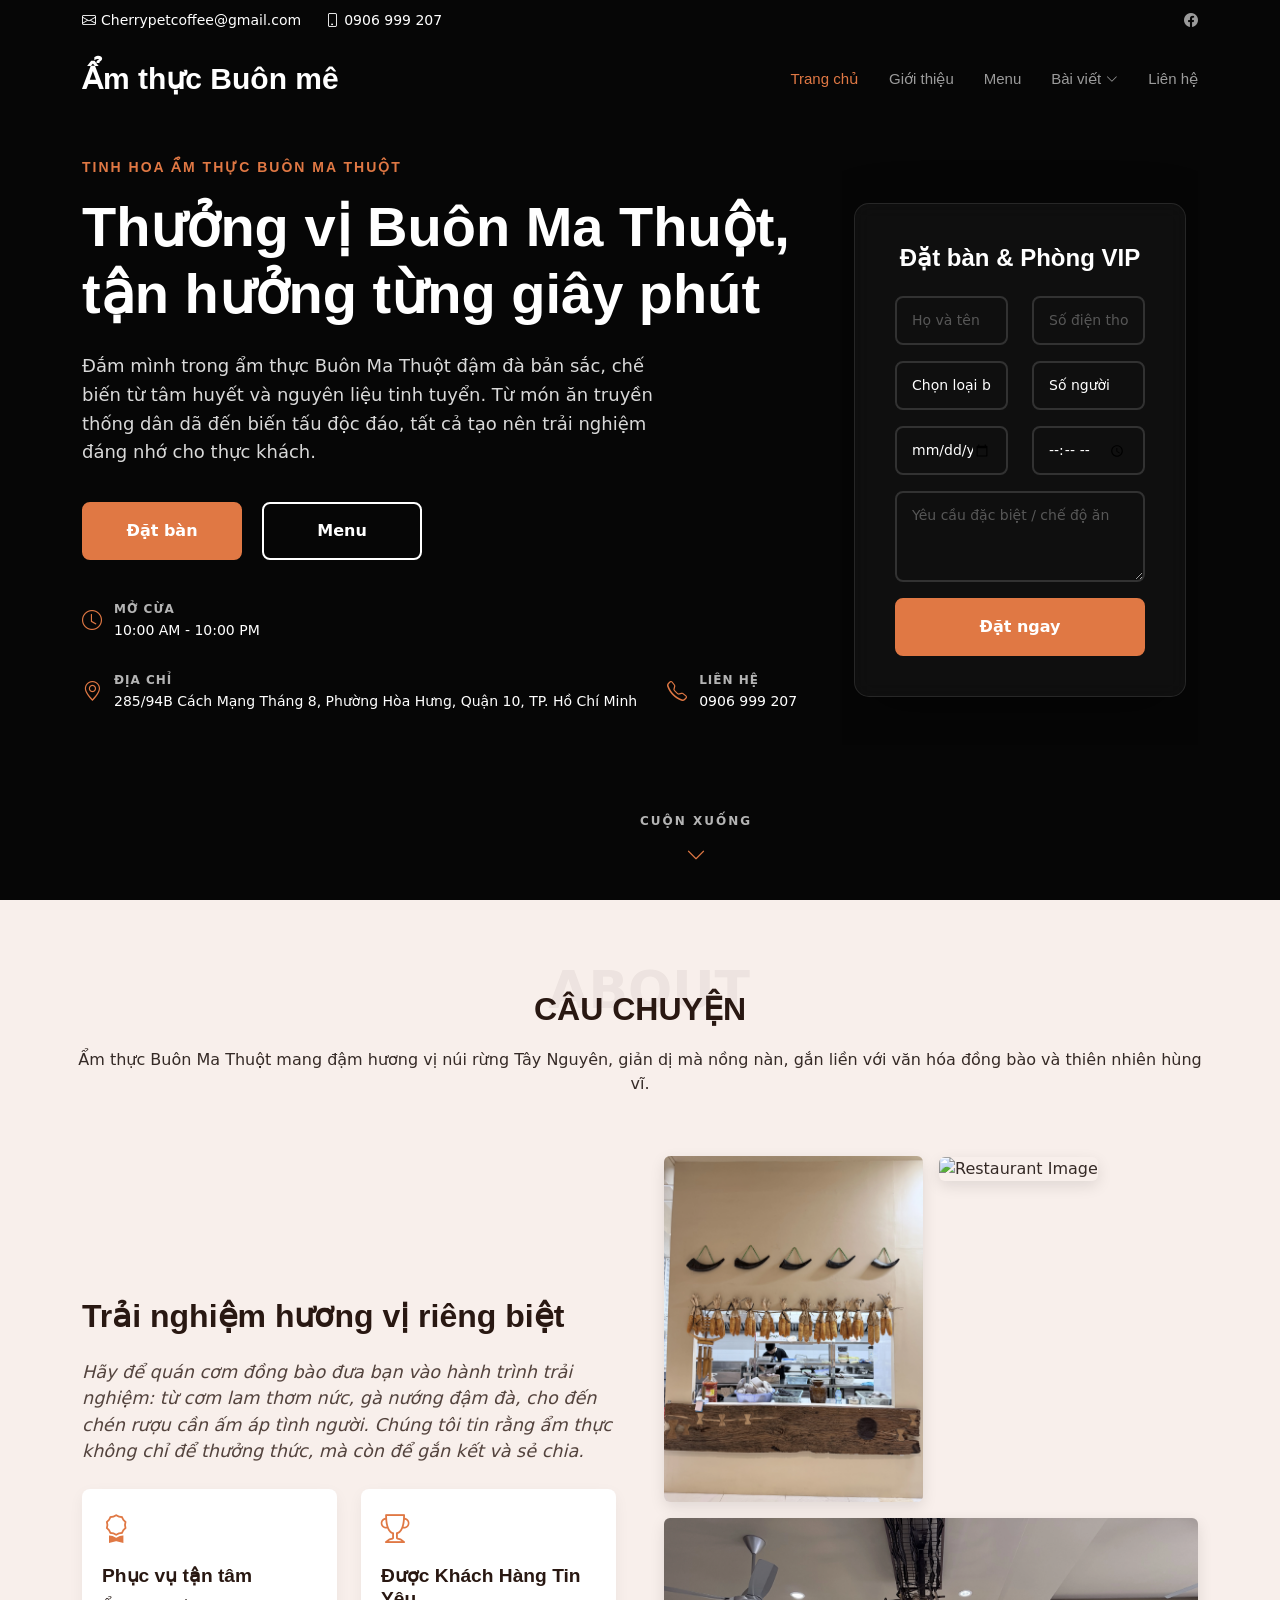
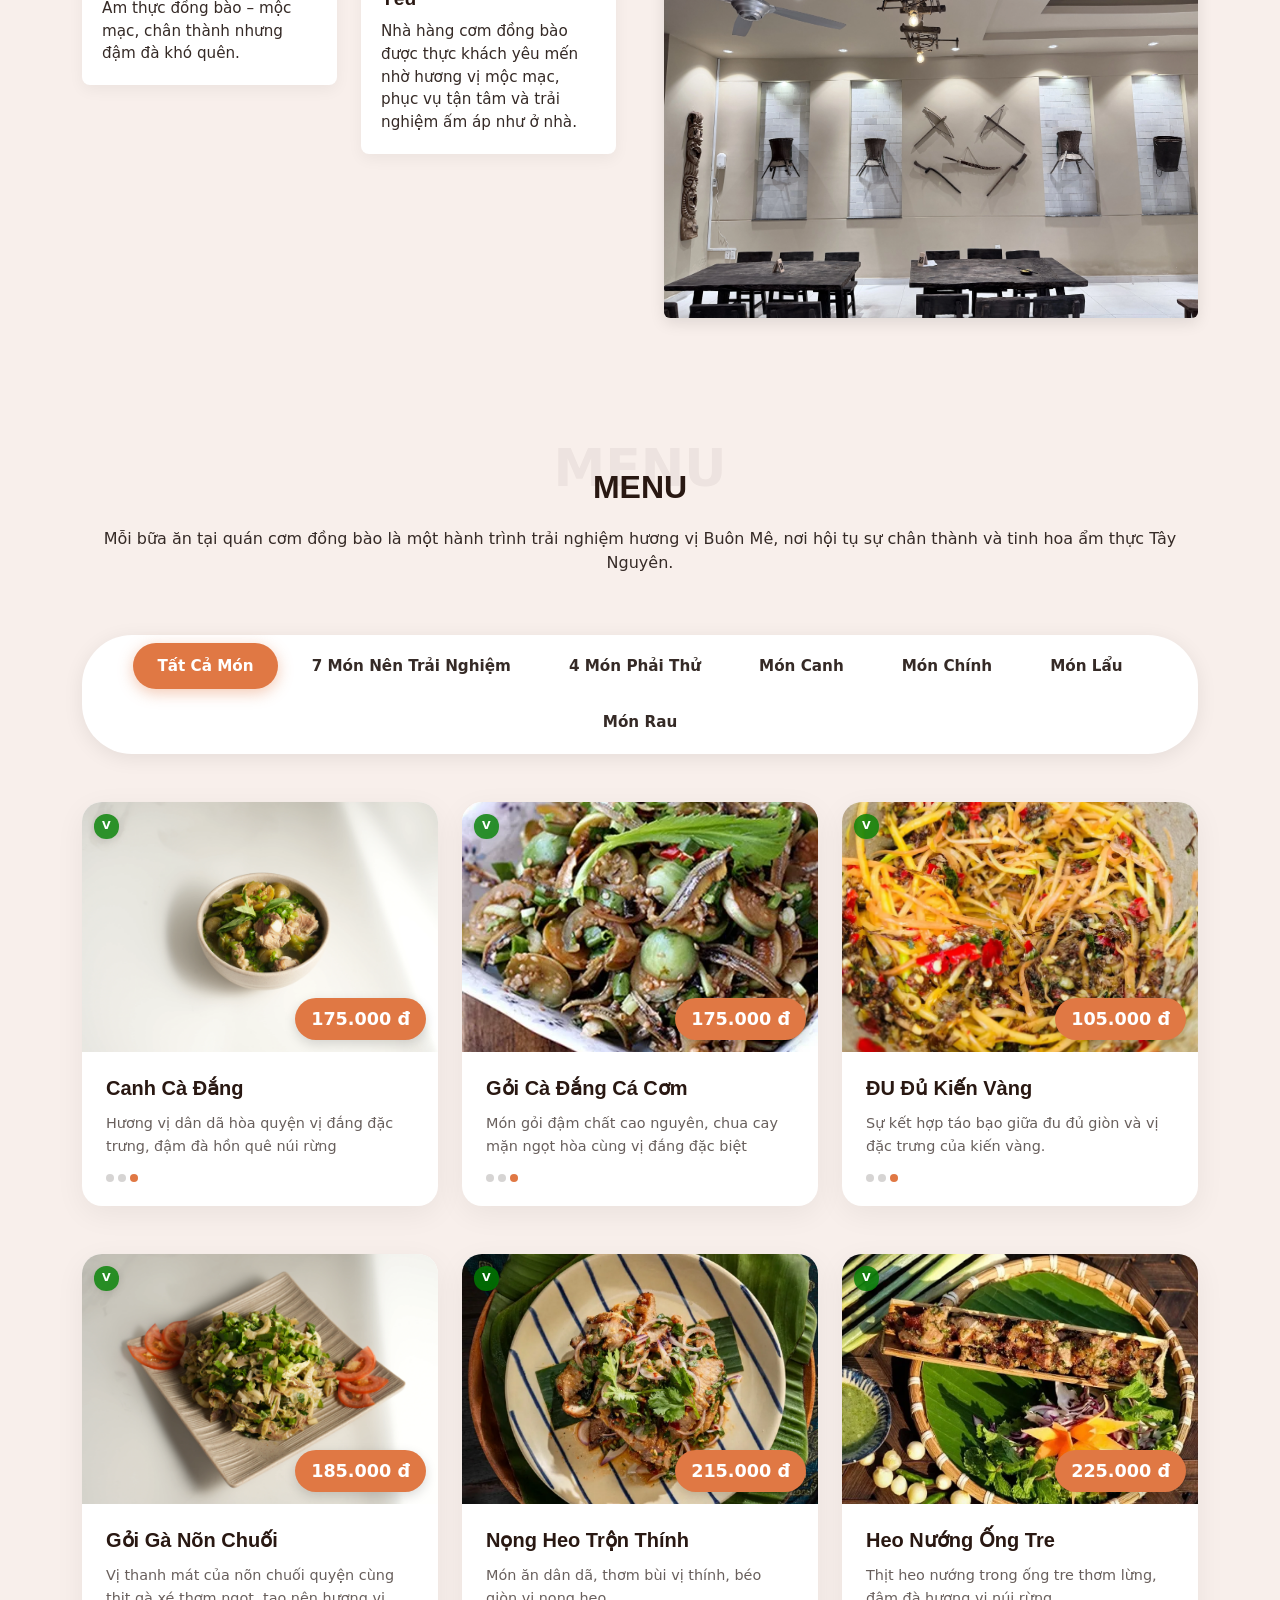
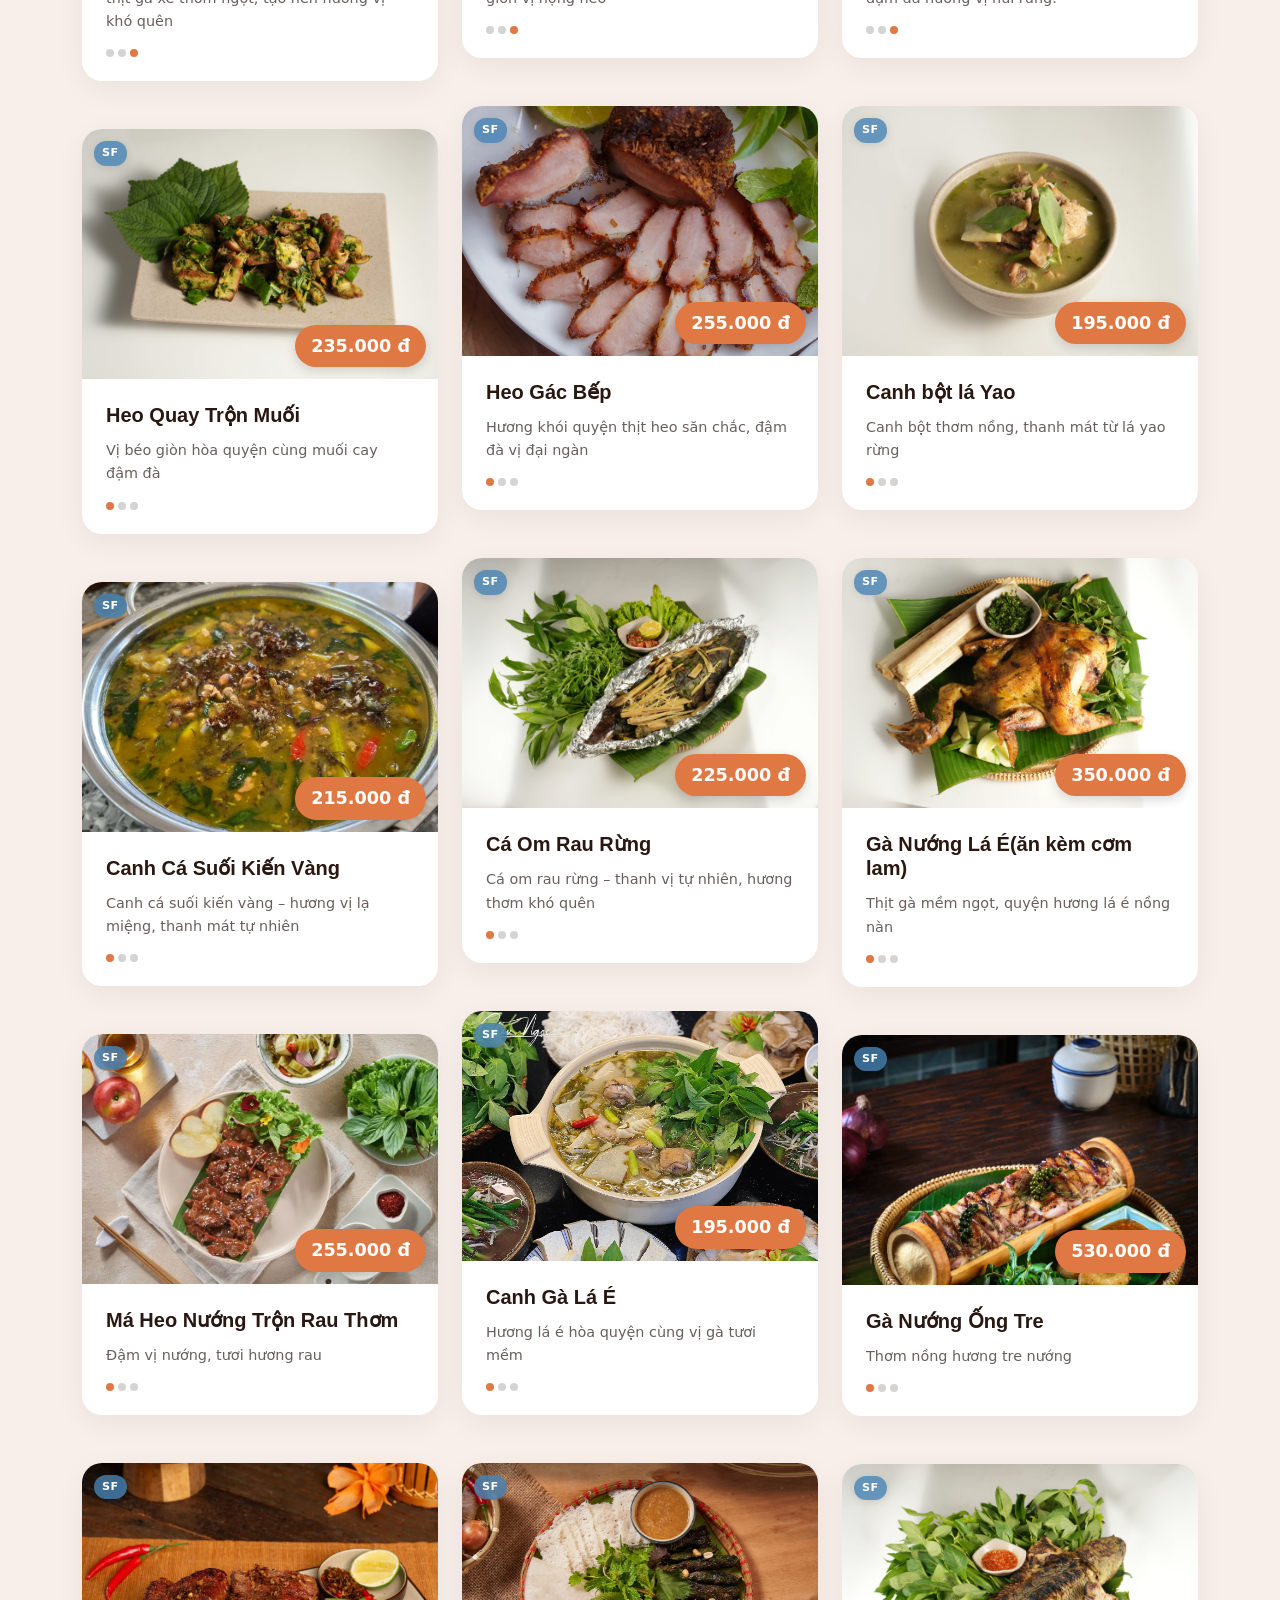
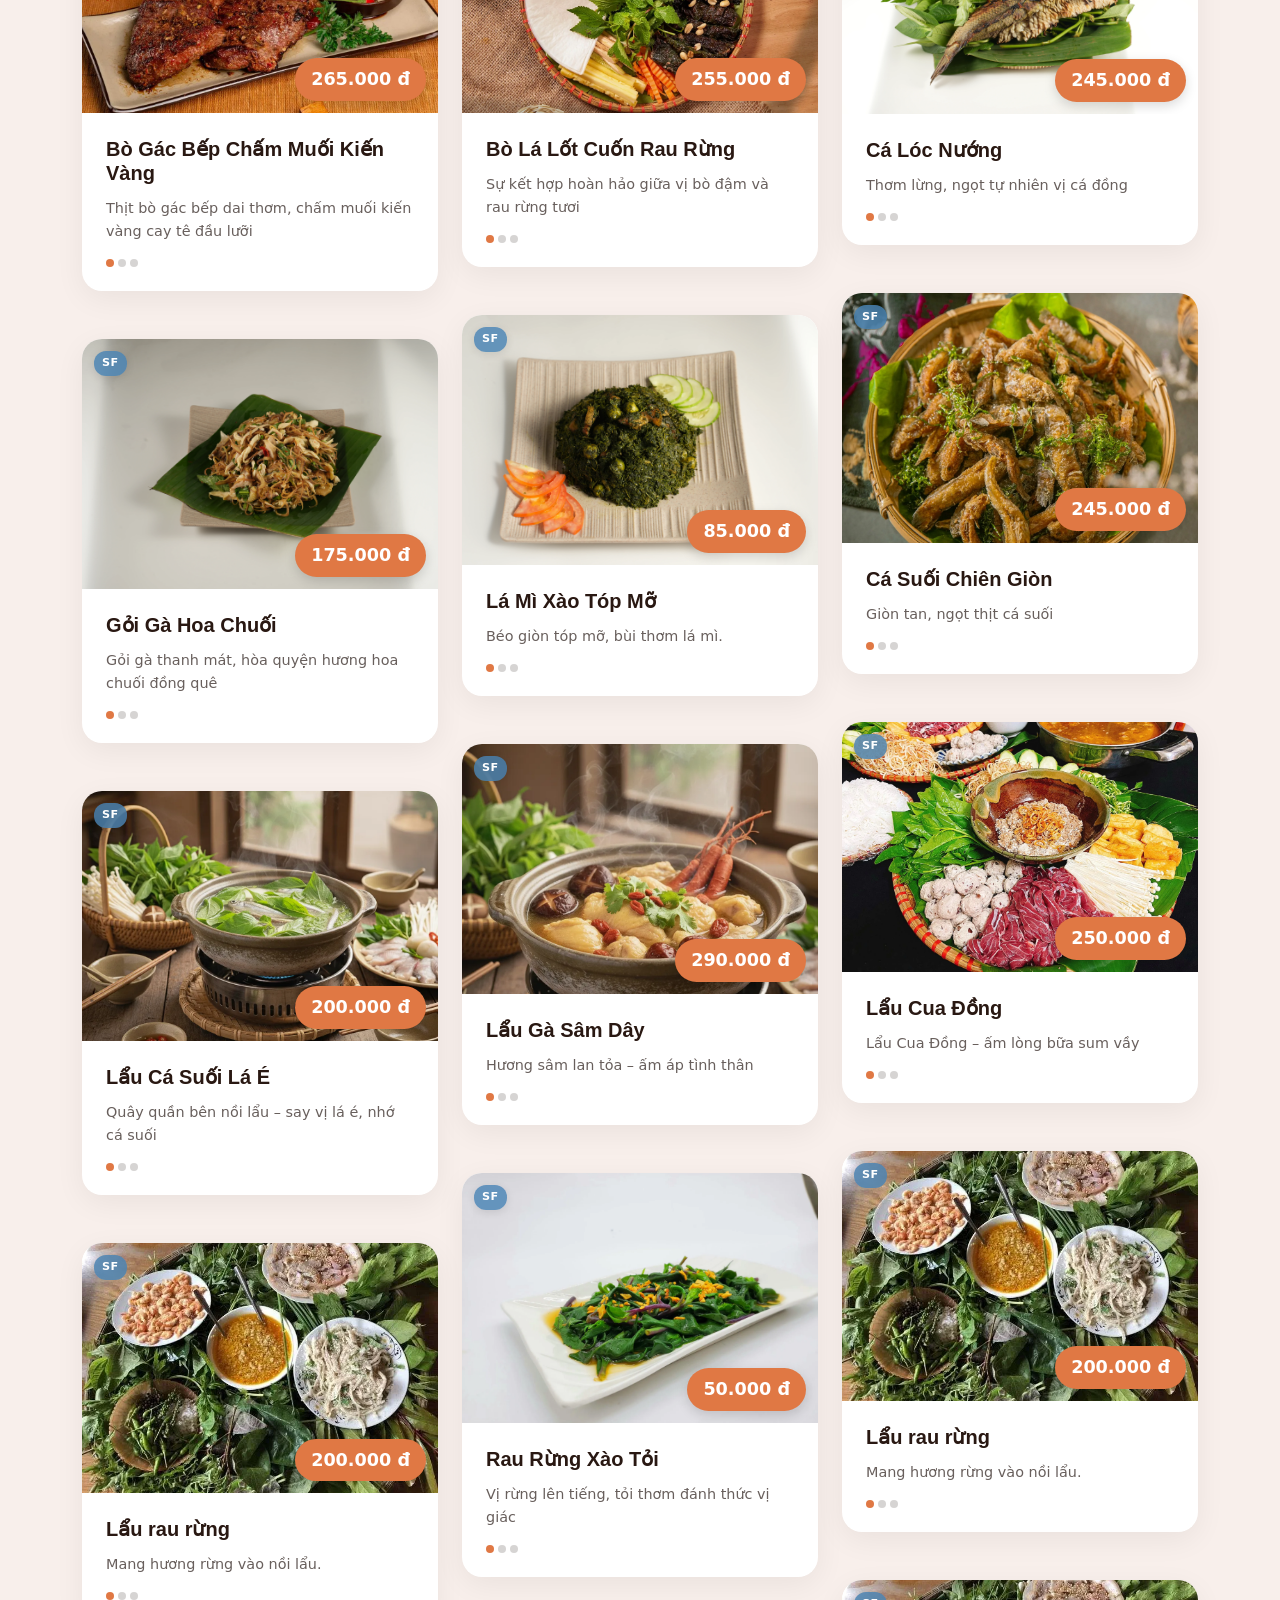
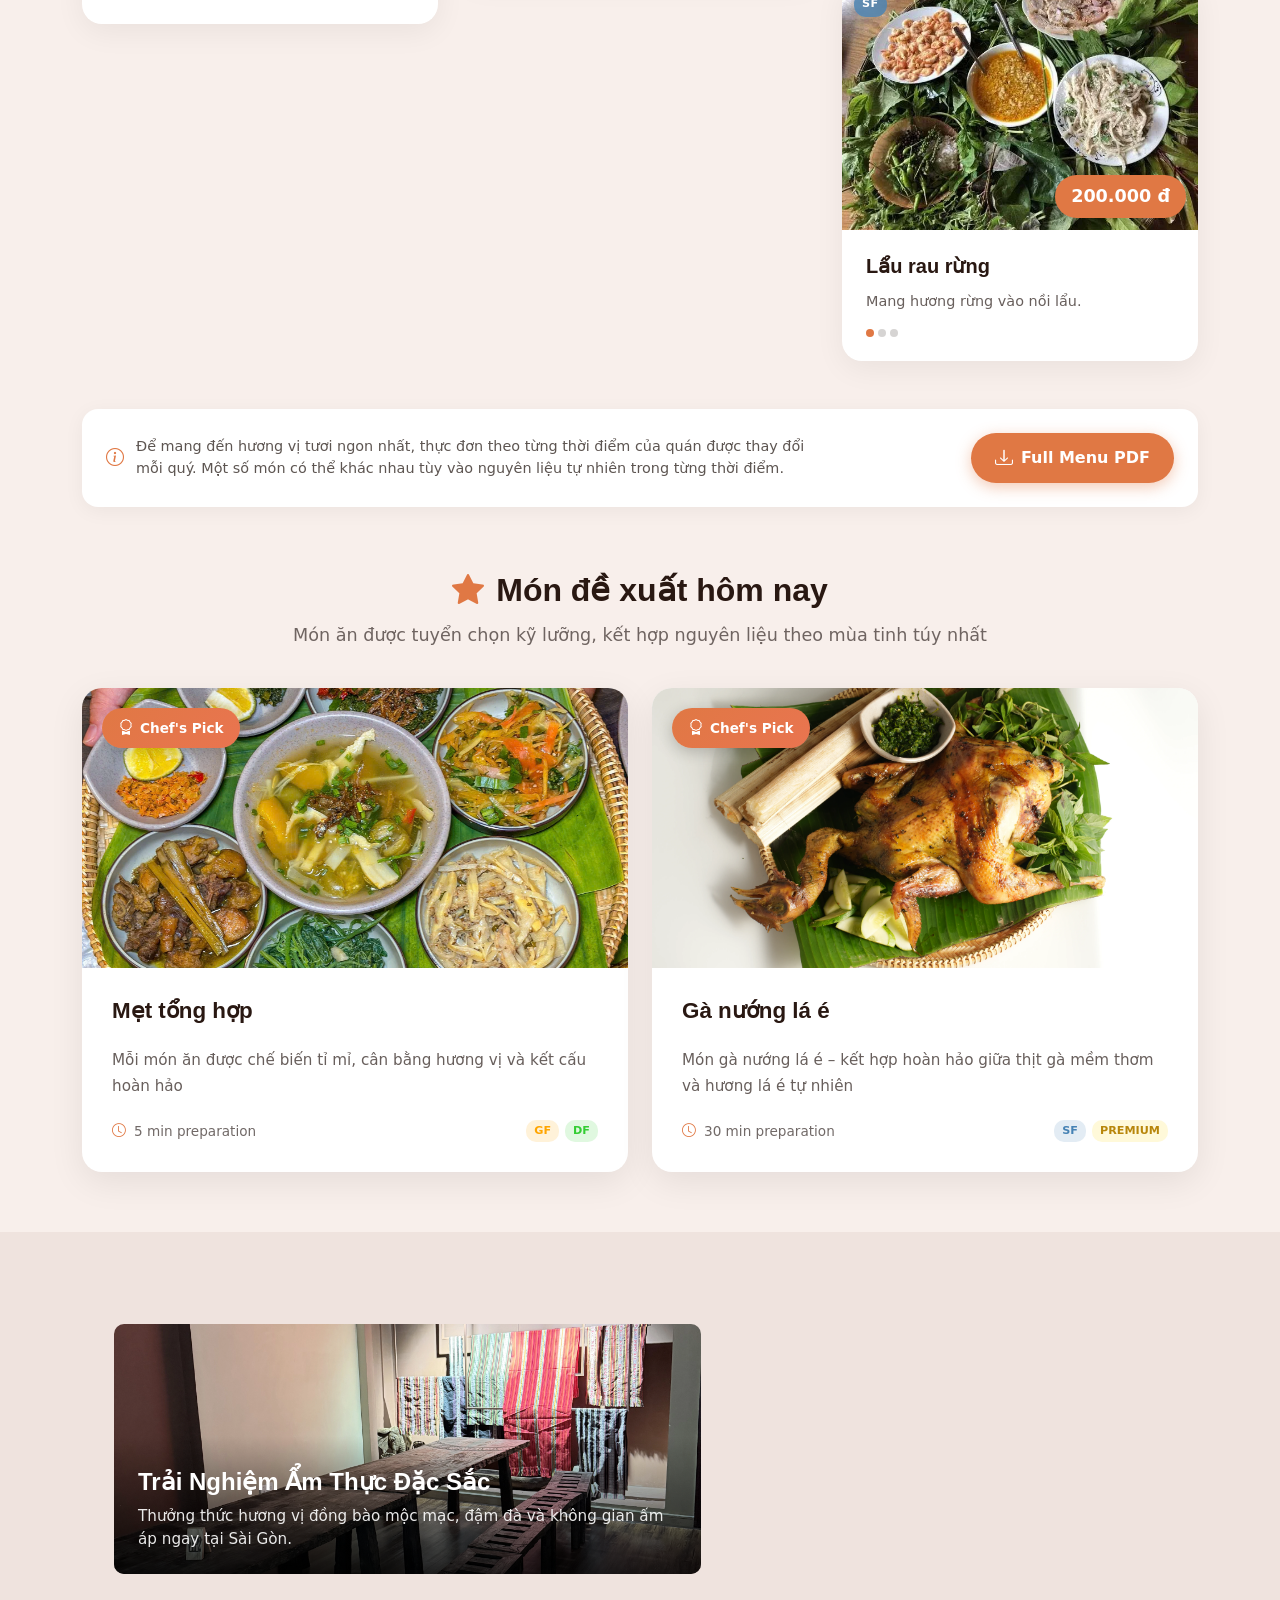
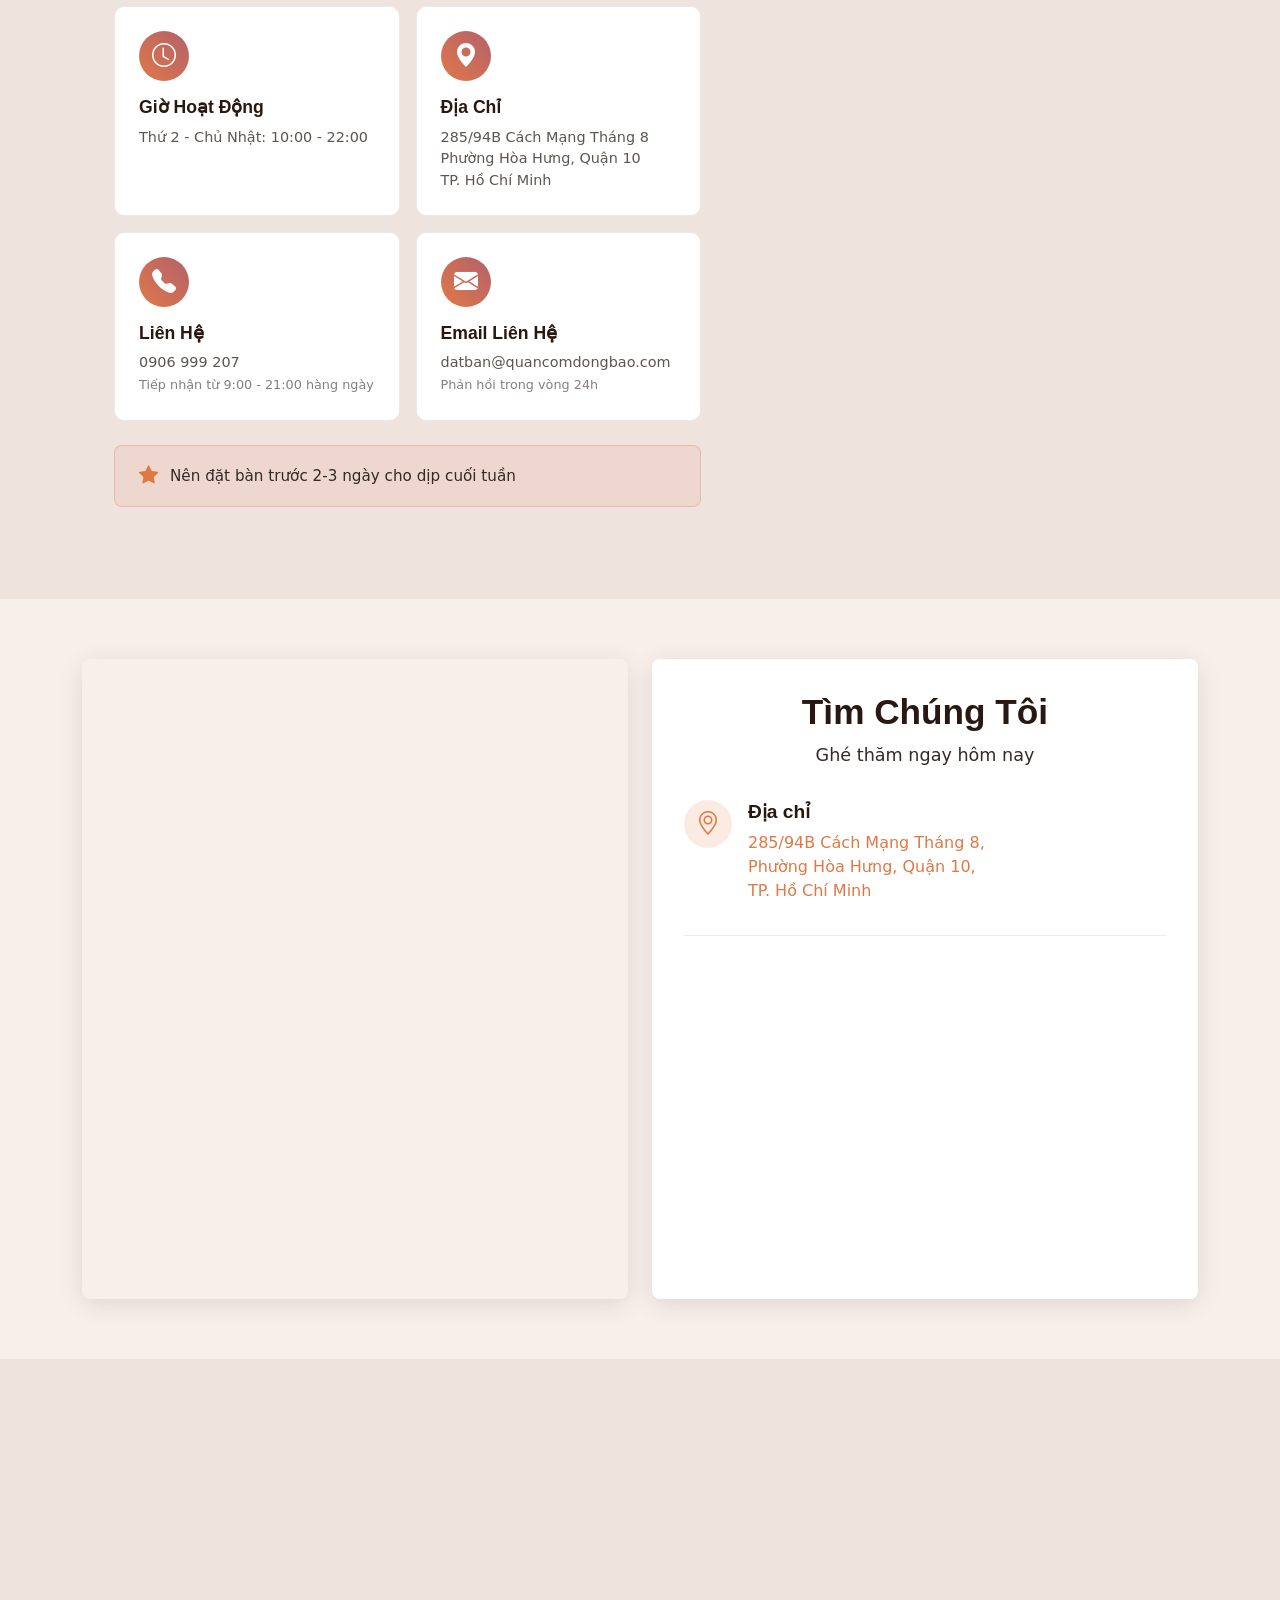
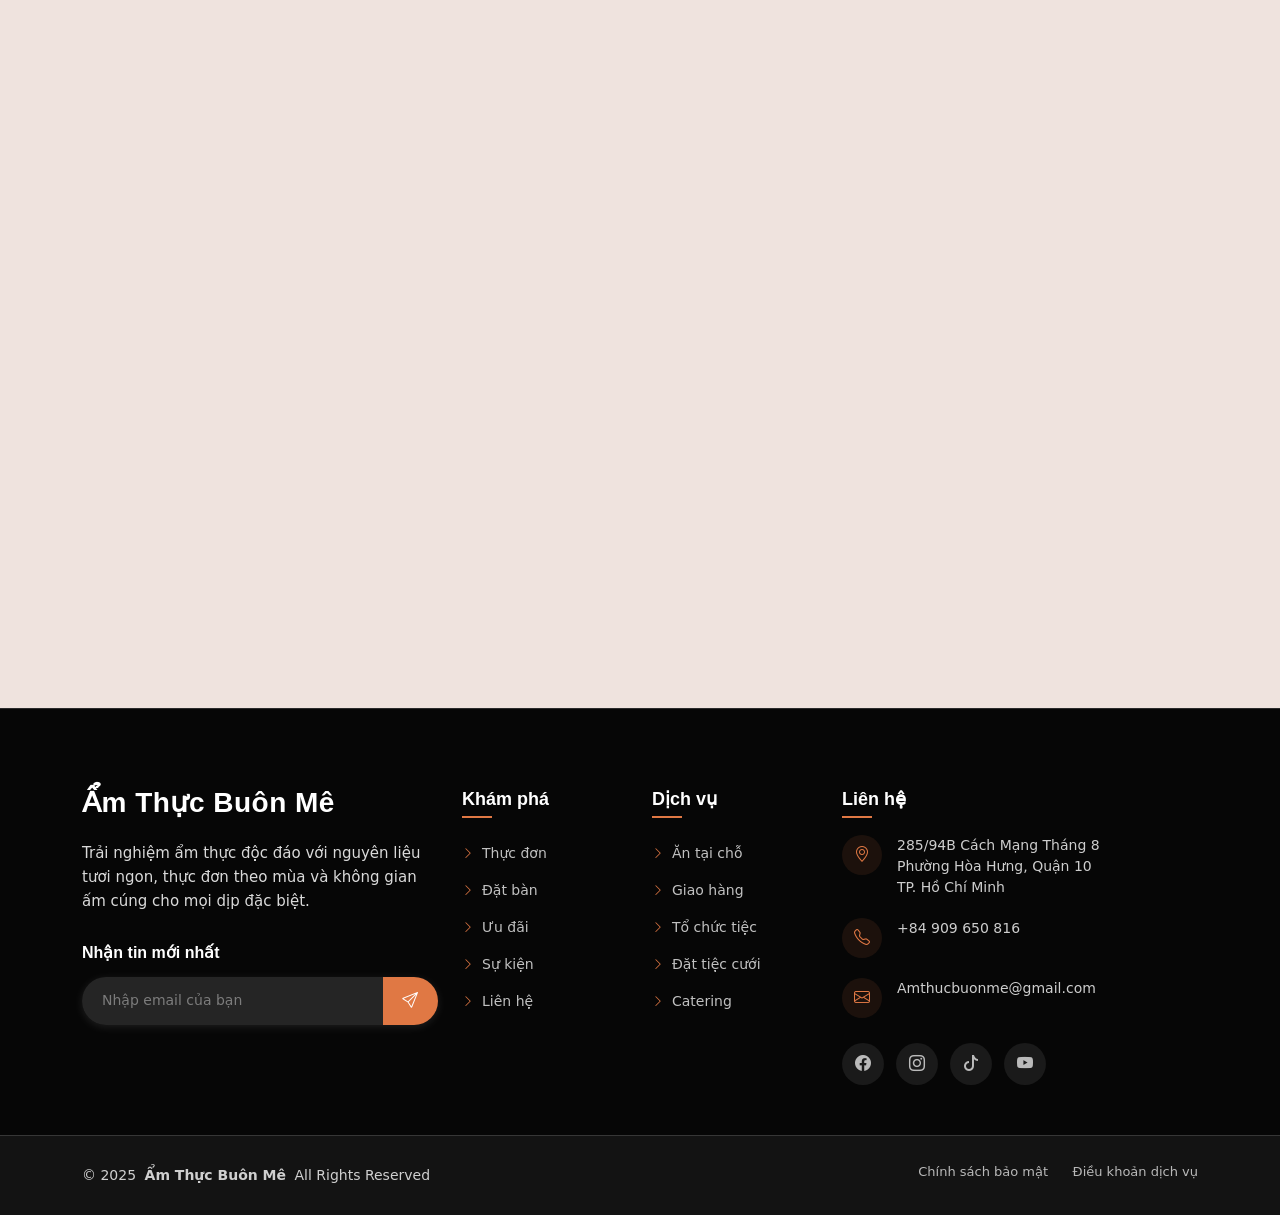
==== commit 1f6ee294: "Update index.html" ====
--- a/index.html
+++ b/index.html
@@ -8,167 +8,57 @@
   <title>Ẩm Thực Buôn Mê - Đặc sản Buôn Ma Thuột, Hương vị Tây Nguyên</title>
 
   <link rel="canonical" href="https://amthucbuonme.vn">
-
   <meta name="robots" content="index, follow">
   <meta name="language" content="vi">
-  <meta name="author" content="Ẩm Thực Buôn Mê">
-  <meta name="description" content="Ẩm Thực Buôn Mê - Nơi hội tụ tinh hoa ẩm thực Buôn Ma Thuột. Thưởng thức đặc sản Tây Nguyên, món ngon dân dã, không gian đậm chất núi rừng.">
-  <meta name="keywords" content="ẩm thực Buôn Mê, Buôn Ma Thuột, đặc sản Tây Nguyên, món ngon Buôn Mê, nhà hàng Buôn Ma Thuột, đặc sản Buôn Ma Thuột, amthucbuonme.vn">
-
+  <meta name="description" content="Ẩm Thực Buôn Mê - Nơi hội tụ tinh hoa ẩm thực Buôn Ma Thuột...">
   <link rel="icon" type="image/png" sizes="32x32" href="/favicon-v2.png">
-  <link rel="icon" type="image/png" sizes="48x48" href="/favicon-v2.png">
-  <link rel="icon" type="image/png" sizes="96x96" href="/favicon-v2.png">
-  <link rel="shortcut icon" href="/favicon-v2.png" type="image/png">
-  <link rel="apple-touch-icon" href="/favicon-v2.png">
-  <meta name="theme-color" content="#1f1f1f">
-
   <meta property="og:title" content="Ẩm Thực Buôn Mê - Đặc sản Buôn Ma Thuột, Hương vị Tây Nguyên">
-  <meta property="og:description" content="Khám phá hương vị ẩm thực Tây Nguyên tại Ẩm Thực Buôn Mê. Món ngon Buôn Ma Thuột, không gian dân dã và đậm chất văn hoá.">
-  <meta property="og:url" content="https://amthucbuonme.vn">
-  <meta property="og:site_name" content="Ẩm Thực Buôn Mê">
-  <meta property="og:type" content="website">
-  <meta property="og:locale" content="vi_VN">
-  <meta property="og:image" content="https://amthucbuonme.vn/assets/img/logobanme.png">
-  <meta property="og:image:secure_url" content="https://amthucbuonme.vn/assets/img/logobanme.png">
-  <meta property="og:image:type" content="image/png">
-  <meta property="og:image:width" content="1200">
-  <meta property="og:image:height" content="630">
-
-  <meta name="twitter:card" content="summary_large_image">
-  <meta name="twitter:site" content="@amthucbuonme" /> <meta name="twitter:creator" content="@amthucbuonme" /> <meta name="twitter:title" content="Ẩm Thực Buôn Mê - Đặc sản Buôn Ma Thuột, Hương vị Tây Nguyên">
-  <meta name="twitter:description" content="Thưởng thức đặc sản Buôn Ma Thuột và ẩm thực Tây Nguyên tại Ẩm Thực Buôn Mê.">
-  <meta name="twitter:image" content="https://amthucbuonme.vn/assets/img/logobanme.png">
-
   <link href="https://fonts.googleapis.com" rel="preconnect">
   <link href="https://fonts.gstatic.com" rel="preconnect" crossorigin>
 
-  <link href="https://fonts.googleapis.com/css2?family=Roboto:wght@300;400;500;700;900&family=Playfair+Display:wght@400;500;600;700;800;900&display=swap" rel="stylesheet">
-
-  <link href="assets/vendor/bootstrap/css/bootstrap.min.css" rel="stylesheet">
-  <link href="assets/vendor/bootstrap-icons/bootstrap-icons.css" rel="stylesheet">
-  <link href="assets/vendor/aos/aos.css" rel="stylesheet">
-  <link href="assets/vendor/swiper/swiper-bundle.min.css" rel="stylesheet">
-  <link href="assets/vendor/glightbox/css/glightbox.min.css" rel="stylesheet">
-
-  <link href="assets/css/main.css" rel="stylesheet">
+  <link rel="preload" href="https://fonts.googleapis.com/css2?family=Roboto:wght@300;400;500;700;900&family=Playfair+Display:wght@400;500;600;700;800;900&display=swap" as="style" onload="this.onload=null;this.rel='stylesheet'">
+  <noscript><link rel="stylesheet" href="https://fonts.googleapis.com/css2?family=Roboto:wght@300;400;500;700;900&family=Playfair+Display:wght@400;500;600;700;800;900&display=swap"></noscript>
+
 
   <style>
+    /* ✅ Đặt các biến và quy tắc CSS cho HEADER và HERO SECTION tại đây */
     :root {
+      /* Các biến màu và font-family cơ bản */
       --color-primary-gold: #E0C097;
       --color-background-dark: #1f1f1f;
       --font-serif: 'Playfair Display', 'Source Serif Pro', Georgia, serif;
     }
-
-    @keyframes spin {
-      0% { transform: rotate(0deg); }
-      100% { transform: rotate(360deg); }
-    }
-
-    @keyframes fadeIn {
-      from { opacity: 0; }
-      to { opacity: 1; }
-    }
-
-    .form-status-overlay {
-      position: fixed;
-      top: 0;
-      left: 0;
-      width: 100%;
-      height: 100%;
-      background-color: rgba(0, 0, 0, 0.9);
-      display: none;
-      align-items: center;
-      justify-content: center;
-      z-index: 1050;
-      opacity: 0;
-      transition: opacity 0.5s ease;
-    }
-
-    .form-status-overlay.show {
-      display: flex;
-      opacity: 1;
-      animation: fadeIn 0.5s ease-out;
-    }
-
-    .form-status-box {
-      background: var(--color-background-dark);
-      color: #fff;
-      padding: 40px;
-      border-radius: 5px;
-      max-width: 90%;
-      min-width: 350px;
-      text-align: center;
-      box-shadow: 0 10px 30px rgba(0, 0, 0, 0.5);
-      border: 1px solid rgba(224, 192, 151, 0.2);
-      transform: translateY(-20px);
-      transition: transform 0.5s ease, opacity 0.5s ease;
-      opacity: 0;
-      font-family: var(--font-serif);
-    }
-
-    .form-status-overlay.show .form-status-box {
-      transform: translateY(0);
-      opacity: 1;
-    }
-
-    .form-status-box h4 {
-      margin-bottom: 20px;
-      font-weight: 500;
-      font-size: 1.6rem;
-      color: var(--color-primary-gold);
-    }
-
-    .form-status-box p {
-      font-size: 1.05rem;
-      color: rgba(255, 255, 255, 0.85);
-    }
-
-    .form-status-box .bi {
-      font-size: 3.5rem;
-      margin-bottom: 15px;
-      display: block;
-    }
-
-    .status-loading .loading-spinner {
-      font-size: 4rem;
-      color: var(--color-primary-gold);
-      animation: spin 1.5s linear infinite;
-      display: inline-block;
-    }
-    .status-error h4 { color: #ff6b6b; }
-    .status-sent h4 { color: #90ee90; }
-
-    .modal-close-btn {
-      background: var(--color-primary-gold);
-      color: var(--color-background-dark);
-      border: none;
-      padding: 8px 20px;
-      border-radius: 3px;
-      font-weight: 700;
-      margin-top: 20px;
-      cursor: pointer;
-      transition: background 0.3s;
-      font-family: 'Roboto', sans-serif;
-    }
-    .modal-close-btn:hover {
-      background: #fff;
-    }
-
-    .booking-card .loading,
-    .booking-card .error-message,
-    .booking-card .sent-message,
-    .contact-form-wrapper .loading,
-    .contact-form-wrapper .error-message,
-    .contact-form-wrapper .sent-message {
-      display: none !important;
-    }
-
-    .booking-card select.form-control,
-    .booking-card select.form-control option {
-      color: #333 !important;
-      background-color: #fff !important;
-    }
+    body { background-color: var(--color-background-dark); /* Thêm style body để tránh màn hình trắng */ }
+    /* ... Chèn CSS của Header, Navigation, Hero Section vào đây ... */
+
+    /* CSS cho Form Status Overlay (Giữ nguyên) */
+    @keyframes spin { 0% { transform: rotate(0deg); } 100% { transform: rotate(360deg); } }
+    /* ... (Phần CSS dài của Form Status Overlay và Loading) ... */
+    .form-status-overlay { position: fixed; top: 0; left: 0; width: 100%; height: 100%; background-color: rgba(0, 0, 0, 0.9); display: none; align-items: center; justify-content: center; z-index: 1050; opacity: 0; transition: opacity 0.5s ease; }
+    /* (Đoạn này phải giữ lại để xử lý hiển thị trạng thái form) */
+    /* ... (Phần còn lại của CSS trong <style>) ... */
   </style>
+
+
+  <link rel="preload" href="assets/vendor/bootstrap/css/bootstrap.min.css" as="style" onload="this.onload=null;this.rel='stylesheet'">
+  <noscript><link rel="stylesheet" href="assets/vendor/bootstrap/css/bootstrap.min.css"></noscript>
+
+  <link rel="preload" href="assets/css/main.css" as="style" onload="this.onload=null;this.rel='stylesheet'">
+  <noscript><link rel="stylesheet" href="assets/css/main.css"></noscript>
+
+
+  <link rel="preload" href="assets/vendor/bootstrap-icons/bootstrap-icons.css" as="style" onload="this.onload=null;this.rel='stylesheet'">
+  <noscript><link rel="stylesheet" href="assets/vendor/bootstrap-icons/bootstrap-icons.css"></noscript>
+
+  <link rel="preload" href="assets/vendor/aos/aos.css" as="style" onload="this.onload=null;this.rel='stylesheet'">
+  <noscript><link rel="stylesheet" href="assets/vendor/aos/aos.css"></noscript>
+
+  <link rel="preload" href="assets/vendor/swiper/swiper-bundle.min.css" as="style" onload="this.onload=null;this.rel='stylesheet'">
+  <noscript><link rel="stylesheet" href="assets/vendor/swiper/swiper-bundle.min.css"></noscript>
+
+  <link rel="preload" href="assets/vendor/glightbox/css/glightbox.min.css" as="style" onload="this.onload=null;this.rel='stylesheet'">
+  <noscript><link rel="stylesheet" href="assets/vendor/glightbox/css/glightbox.min.css"></noscript>
+
 </head>
 
 
@@ -1571,12 +1461,13 @@
   <script src="assets/vendor/swiper/swiper-bundle.min.js"></script>
   <script src="assets/vendor/glightbox/js/glightbox.min.js"></script>
 
-  <script src="assets/js/main.js"></script>
 
 <div id="form-status-modal" class="form-status-overlay">
   <div class="form-status-box" id="status-box-content">
     </div>
 </div>
+  <script src="assets/js/main.js"></script>
+
 </body>
 <script type="module">
   import { initializeApp } from "https://www.gstatic.com/firebasejs/10.13.1/firebase-app.js";
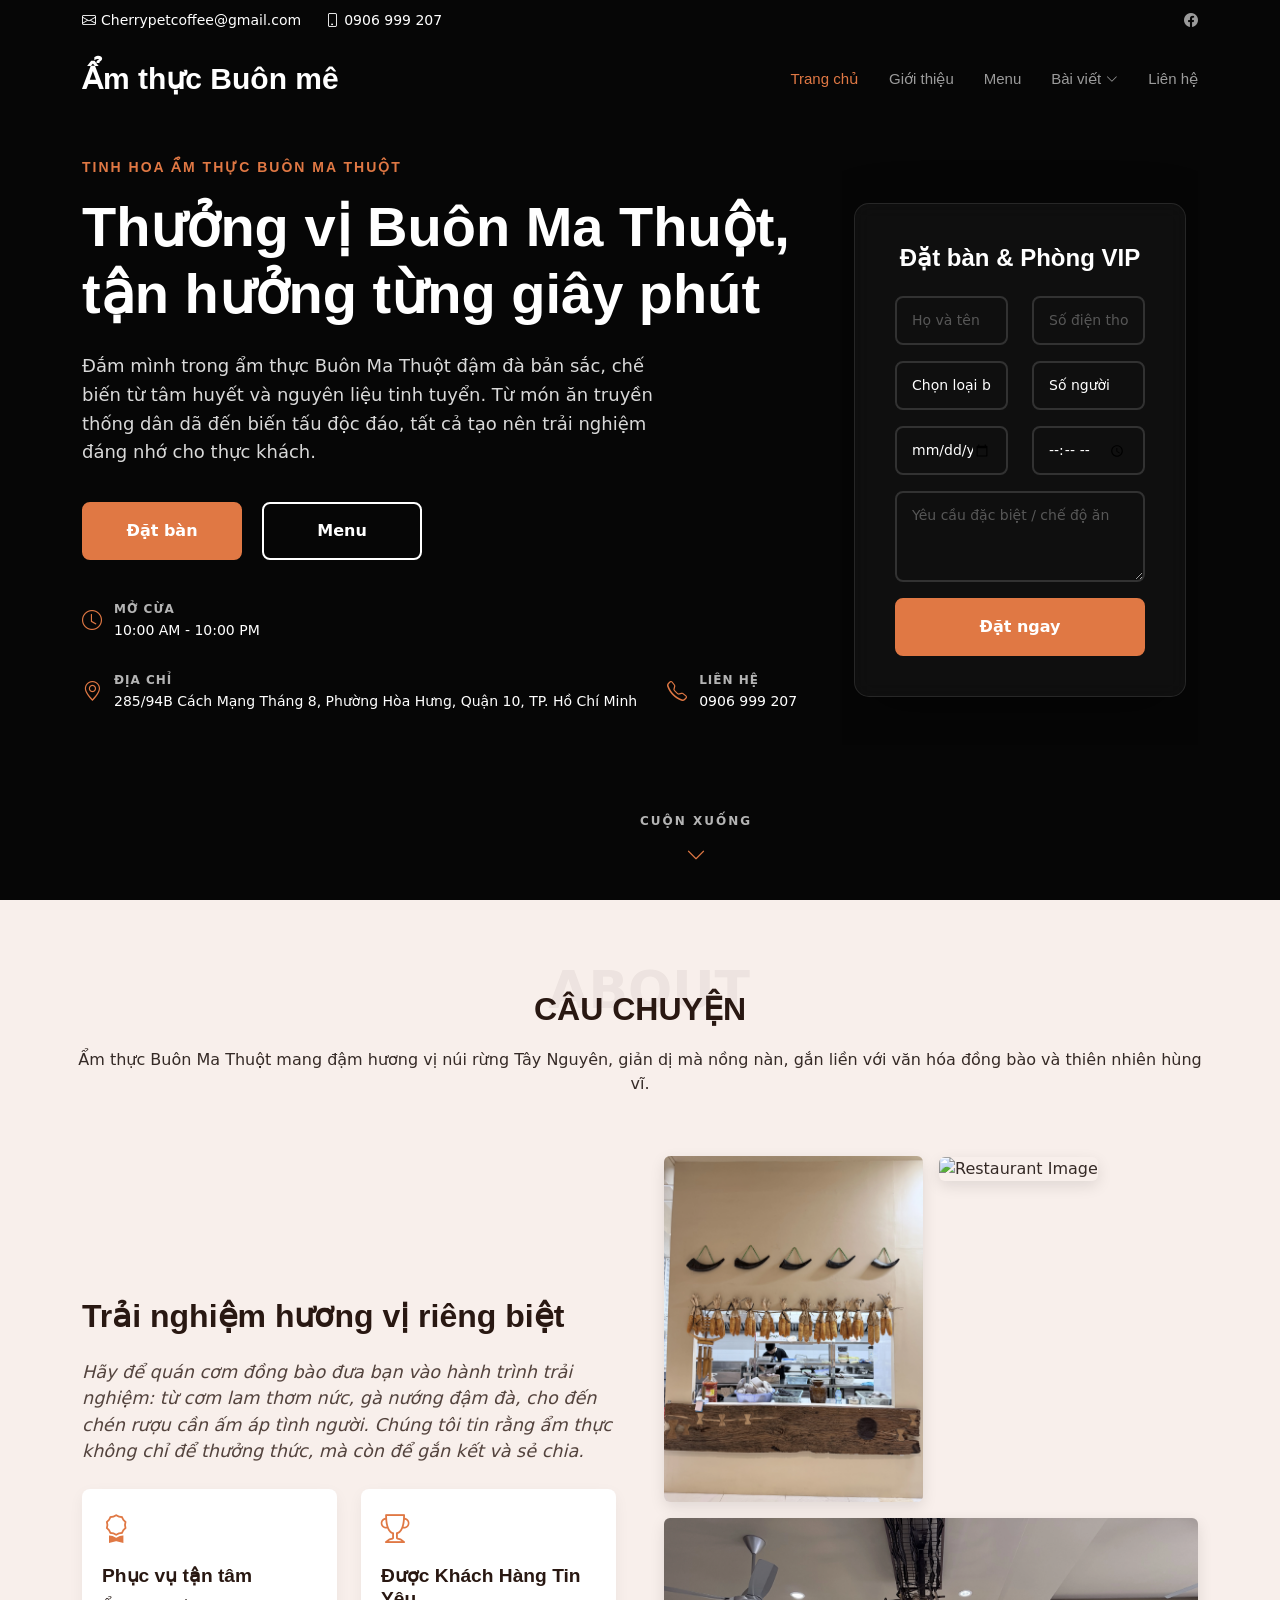
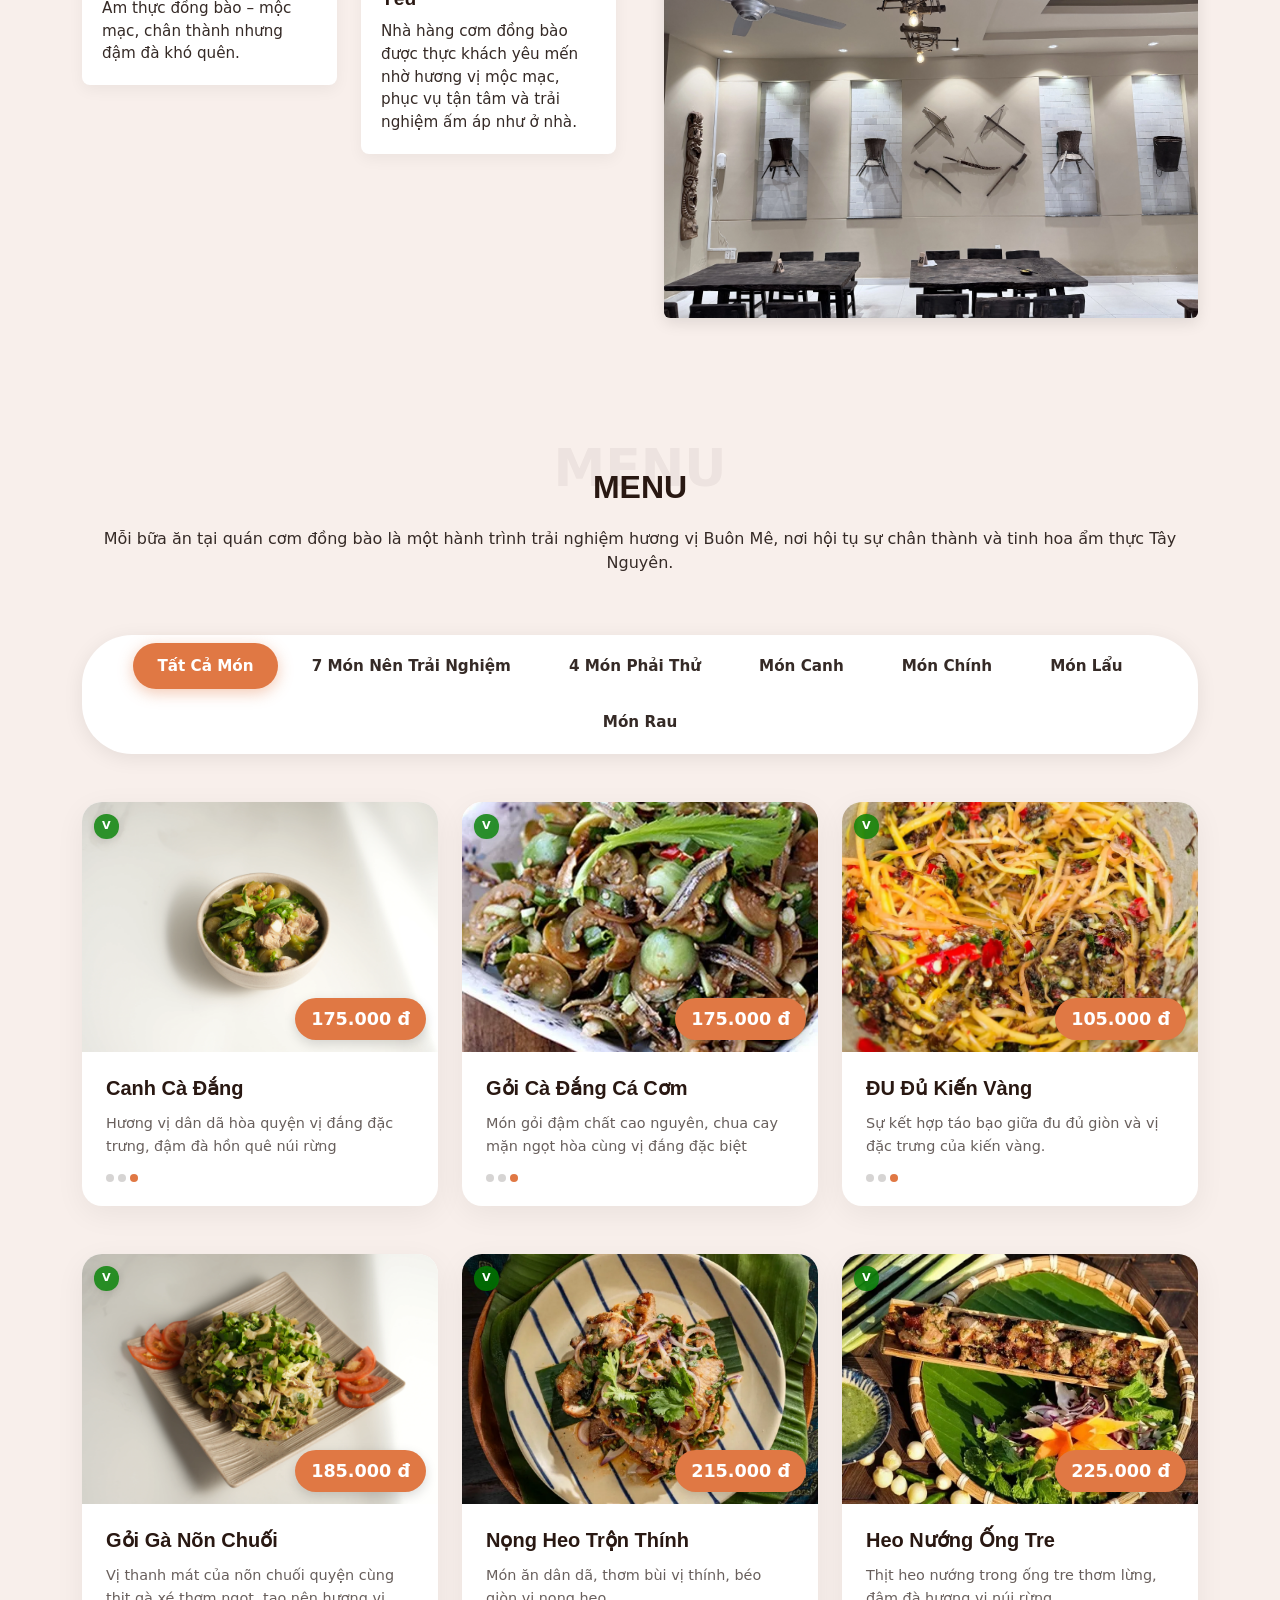
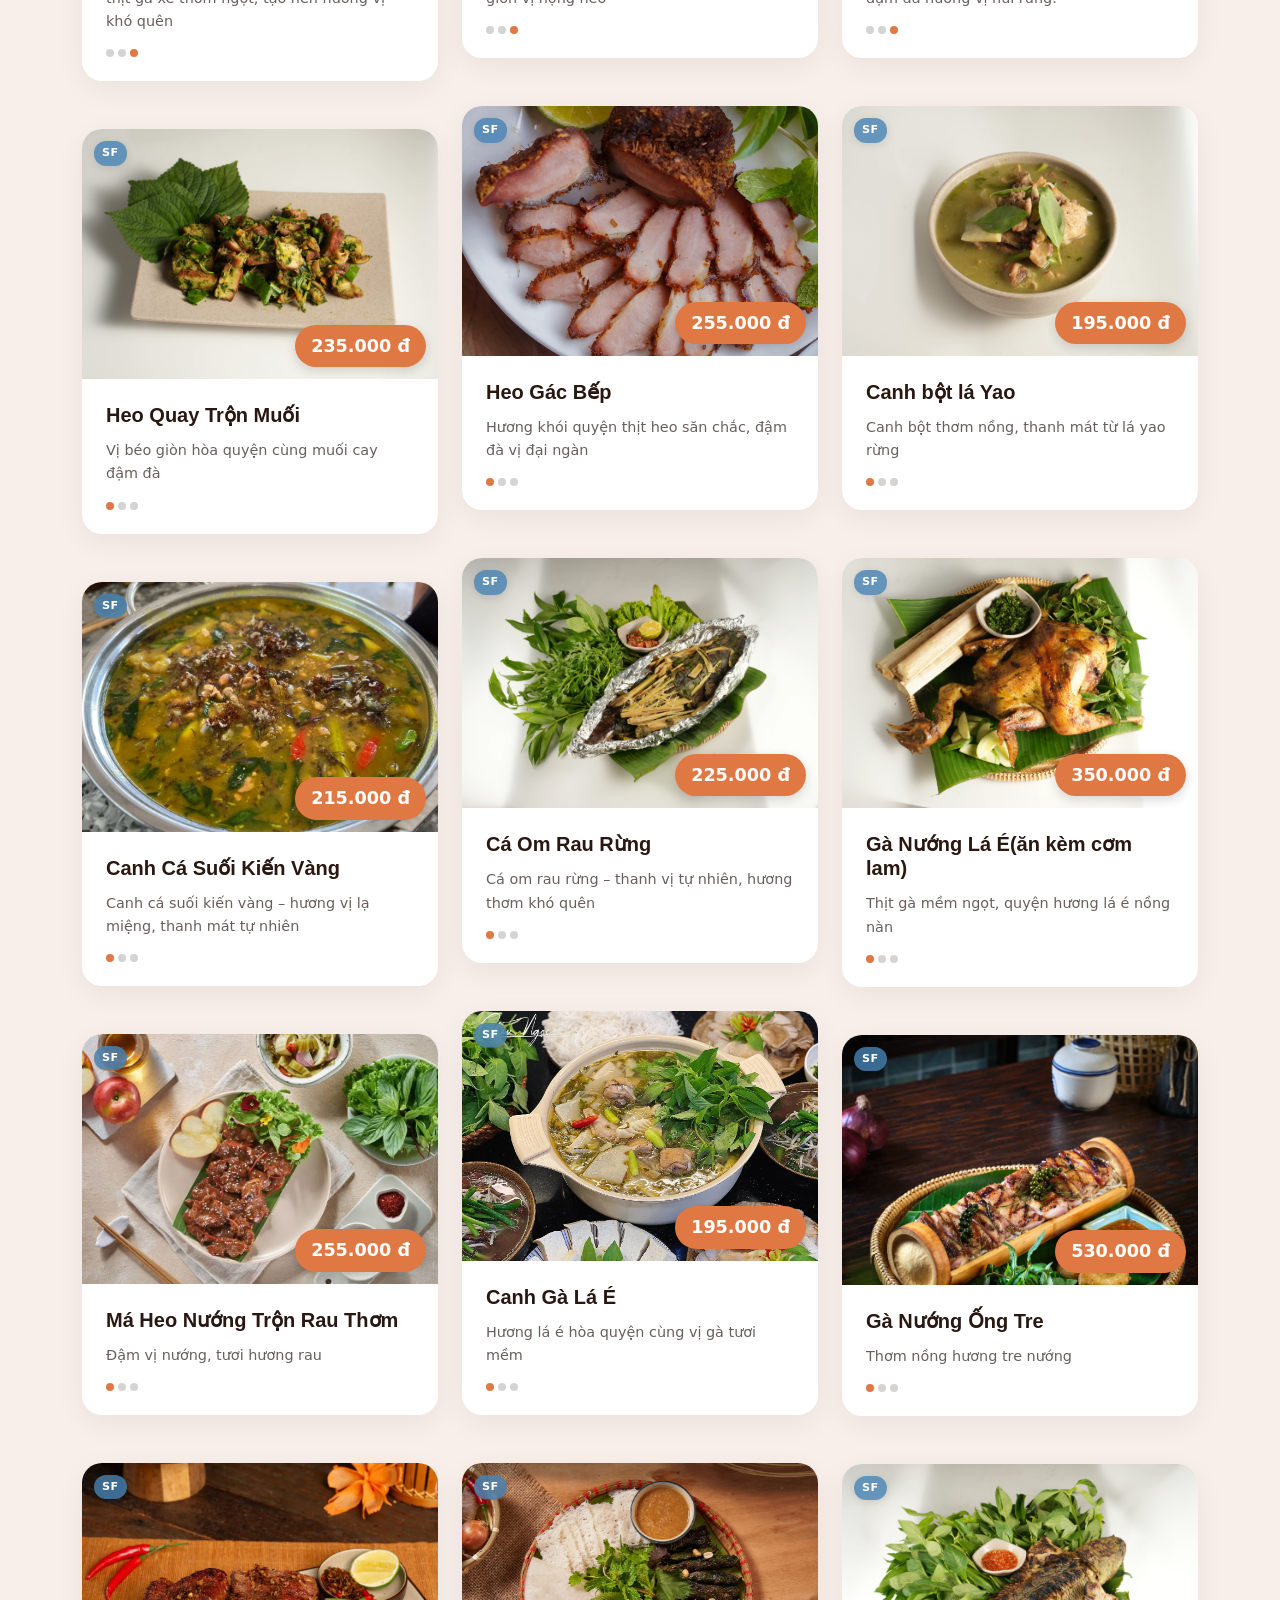
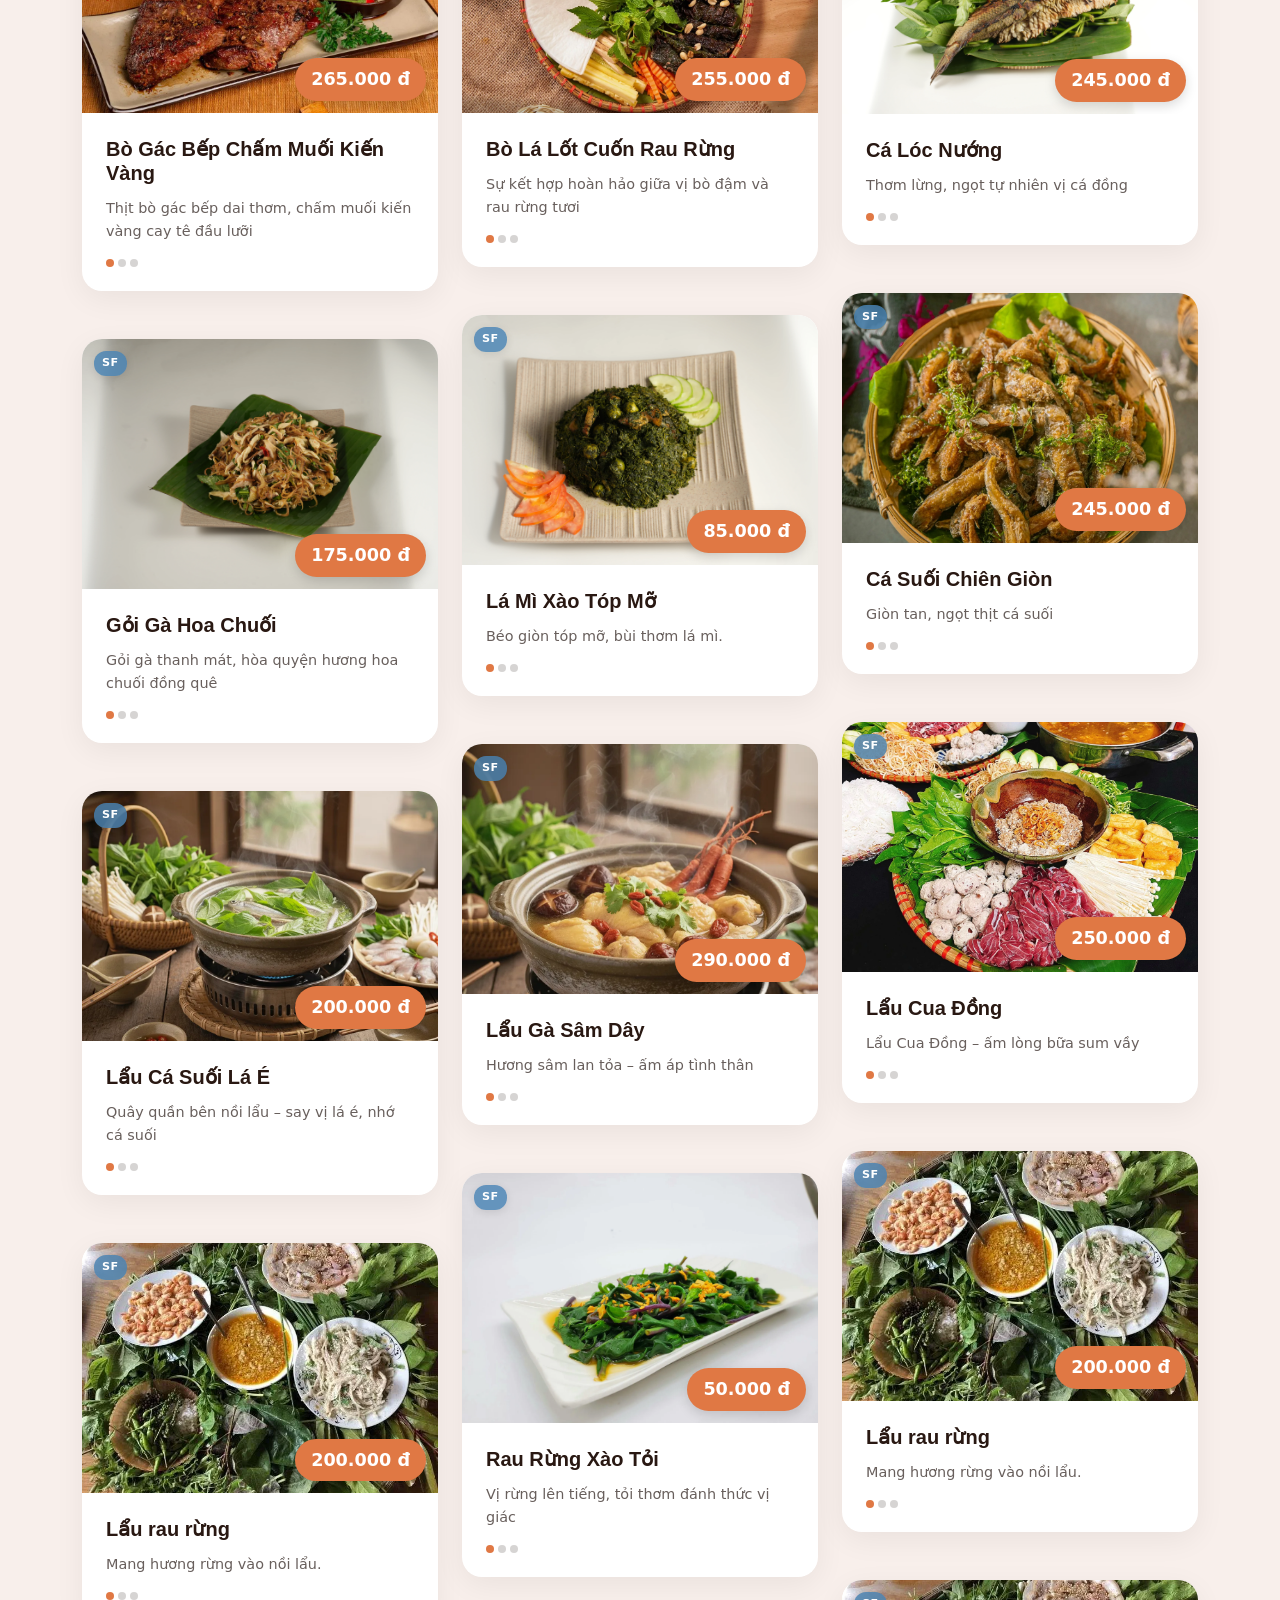
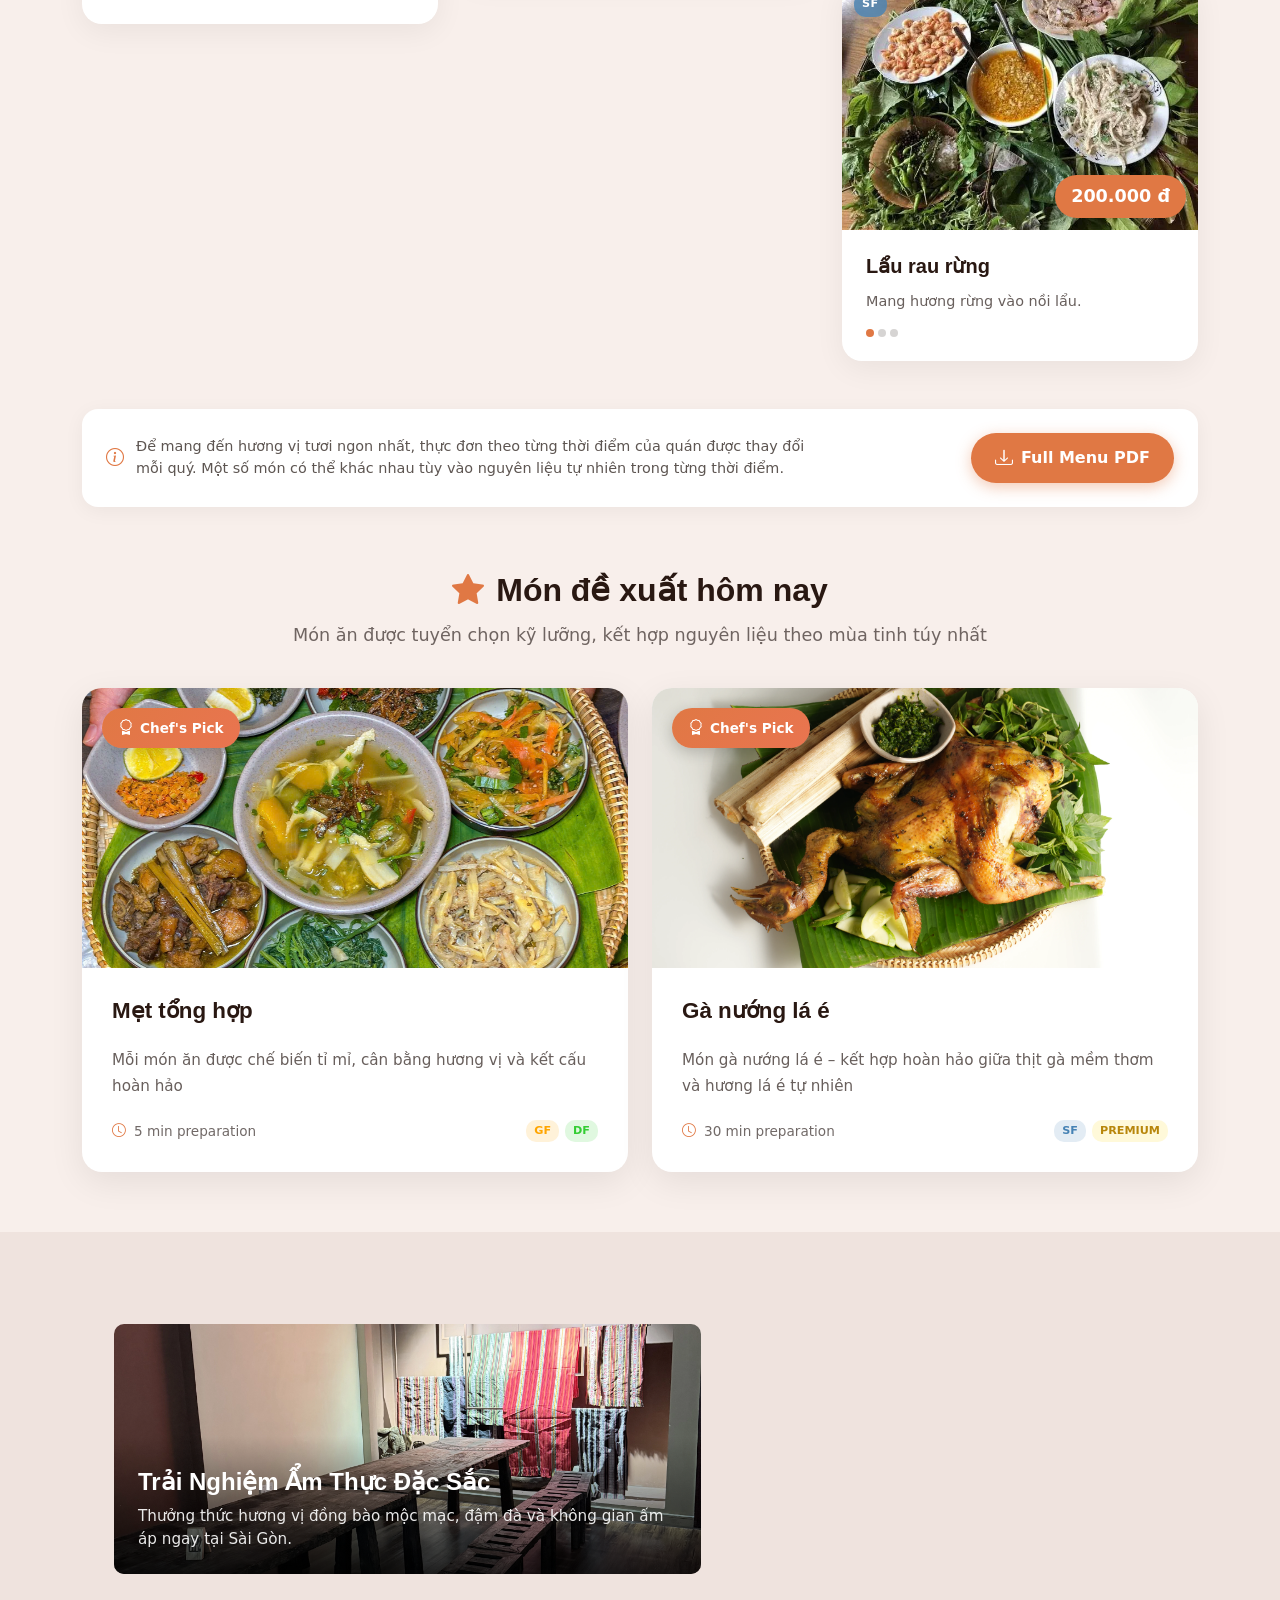
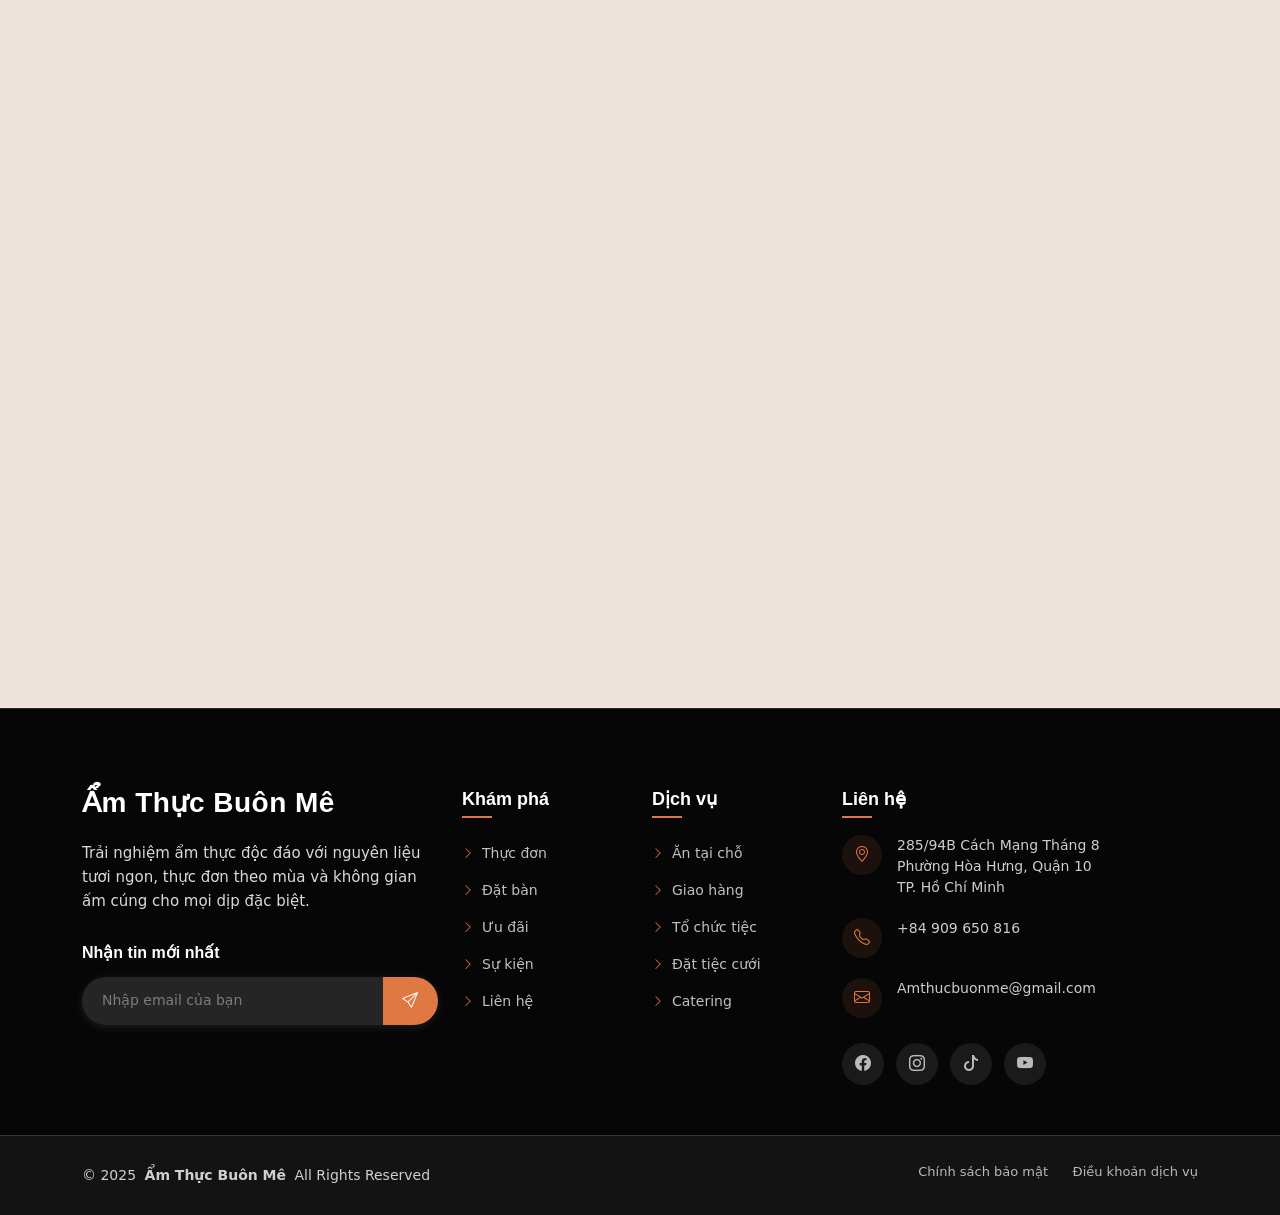
==== commit 324f84db: "Update index.html" ====
--- a/index.html
+++ b/index.html
@@ -15,28 +15,65 @@
   <meta property="og:title" content="Ẩm Thực Buôn Mê - Đặc sản Buôn Ma Thuột, Hương vị Tây Nguyên">
   <link href="https://fonts.googleapis.com" rel="preconnect">
   <link href="https://fonts.gstatic.com" rel="preconnect" crossorigin>
-
   <link rel="preload" href="https://fonts.googleapis.com/css2?family=Roboto:wght@300;400;500;700;900&family=Playfair+Display:wght@400;500;600;700;800;900&display=swap" as="style" onload="this.onload=null;this.rel='stylesheet'">
   <noscript><link rel="stylesheet" href="https://fonts.googleapis.com/css2?family=Roboto:wght@300;400;500;700;900&family=Playfair+Display:wght@400;500;600;700;800;900&display=swap"></noscript>
 
 
   <style>
-    /* ✅ Đặt các biến và quy tắc CSS cho HEADER và HERO SECTION tại đây */
+    /* Biến Global & Nav Menu Colors */
     :root {
-      /* Các biến màu và font-family cơ bản */
+      /* Fonts */
+      --default-font: "Roboto", system-ui, -apple-system, "Segoe UI", Roboto, "Helvetica Neue", Arial, "Noto Sans", "Liberation Sans", sans-serif, "Apple Color Emoji", "Segoe UI Emoji", "Segoe UI Symbol", "Noto Color Emoji";
+      --heading-font: "Source Serif Pro", sans-serif;
+      --nav-font: "Roboto Slab", sans-serif;
+      /* Global Colors */
+      --background-color: #f8efeb;
+      --default-color: #352a26;
+      --heading-color: #291812;
+      --accent-color: #e07844;
+      --surface-color: #ffffff;
+      --contrast-color: #ffffff;
+      /* Nav Menu Colors */
+      --nav-color: rgba(255, 255, 255, 0.6);
+      --nav-hover-color: #e07844;
+      --nav-mobile-background-color: #ffffff;
+      --nav-dropdown-background-color: #ffffff;
+      --nav-dropdown-color: #352a26;
+      --nav-dropdown-hover-color: #e07844;
+      scroll-behavior: smooth;
+      /* Biến Form Status Overlay */
       --color-primary-gold: #E0C097;
       --color-background-dark: #1f1f1f;
-      --font-serif: 'Playfair Display', 'Source Serif Pro', Georgia, serif;
     }
-    body { background-color: var(--color-background-dark); /* Thêm style body để tránh màn hình trắng */ }
-    /* ... Chèn CSS của Header, Navigation, Hero Section vào đây ... */
-
-    /* CSS cho Form Status Overlay (Giữ nguyên) */
+
+    /* General Styling & Header/Hero Critical Layout */
+    body { color: var(--default-color); background-color: var(--background-color); }
+    a { color: var(--accent-color); text-decoration: none; transition: 0.3s; }
+    h1, h2, h3, h4, h5, h6 { color: var(--heading-color); font-family: var(--heading-font); }
+    
+    .header { --background-color: rgba(0, 0, 0, 0); --heading-color: #ffffff; transition: all 0.5s; z-index: 997; background-color: var(--background-color); }
+    .header .topbar { background-color: var(--background-color); height: 40px; }
+    .header .branding { min-height: 60px; padding: 10px 0; }
+    .header .logo h1 { font-size: 30px; margin: 0; font-weight: 700; color: var(--heading-color); }
+    .scrolled .header { box-shadow: 0px 0 18px rgba(0, 0, 0, 0.1); --background-color: rgba(0, 0, 0, 0.9); }
+    .scrolled .header .topbar { height: 0; visibility: hidden; overflow: hidden; }
+
+    .hero { padding-top: 120px; position: relative; min-height: 100vh; display: flex; align-items: center; padding-bottom: 120px; }
+    .hero .hero-content { position: relative; display: flex; align-items: center; z-index: 1; }
+    
+    /* Preloader & Form Status Overlay (BẮT BUỘC GIỮ LẠI) */
+    #preloader { position: fixed; inset: 0; z-index: 999999; background: var(--background-color); }
+    #preloader:before { content: ""; position: fixed; top: calc(50% - 30px); left: calc(50% - 30px); border: 6px solid #ffffff; border-color: var(--accent-color) transparent var(--accent-color) transparent; border-radius: 50%; width: 60px; height: 60px; animation: animate-preloader 1.5s linear infinite; }
+    @keyframes animate-preloader { 0% { transform: rotate(0deg); } 100% { transform: rotate(360deg); } }
+
+    /* Form Status Overlay (BẮT BUỘC GIỮ LẠI) */
     @keyframes spin { 0% { transform: rotate(0deg); } 100% { transform: rotate(360deg); } }
-    /* ... (Phần CSS dài của Form Status Overlay và Loading) ... */
+    @keyframes fadeIn { from { opacity: 0; } to { opacity: 1; } }
     .form-status-overlay { position: fixed; top: 0; left: 0; width: 100%; height: 100%; background-color: rgba(0, 0, 0, 0.9); display: none; align-items: center; justify-content: center; z-index: 1050; opacity: 0; transition: opacity 0.5s ease; }
-    /* (Đoạn này phải giữ lại để xử lý hiển thị trạng thái form) */
-    /* ... (Phần còn lại của CSS trong <style>) ... */
+    .form-status-overlay.show { display: flex; opacity: 1; animation: fadeIn 0.5s ease-out; }
+    /* ... (Phần còn lại của Form Status Overlay CSS) ... */
+    .form-status-box { background: var(--color-background-dark); color: #fff; padding: 40px; border-radius: 5px; max-width: 90%; min-width: 350px; text-align: center; box-shadow: 0 10px 30px rgba(0, 0, 0, 0.5); }
+    /* ... (các style phụ cho form status) ... */
   </style>
 
 
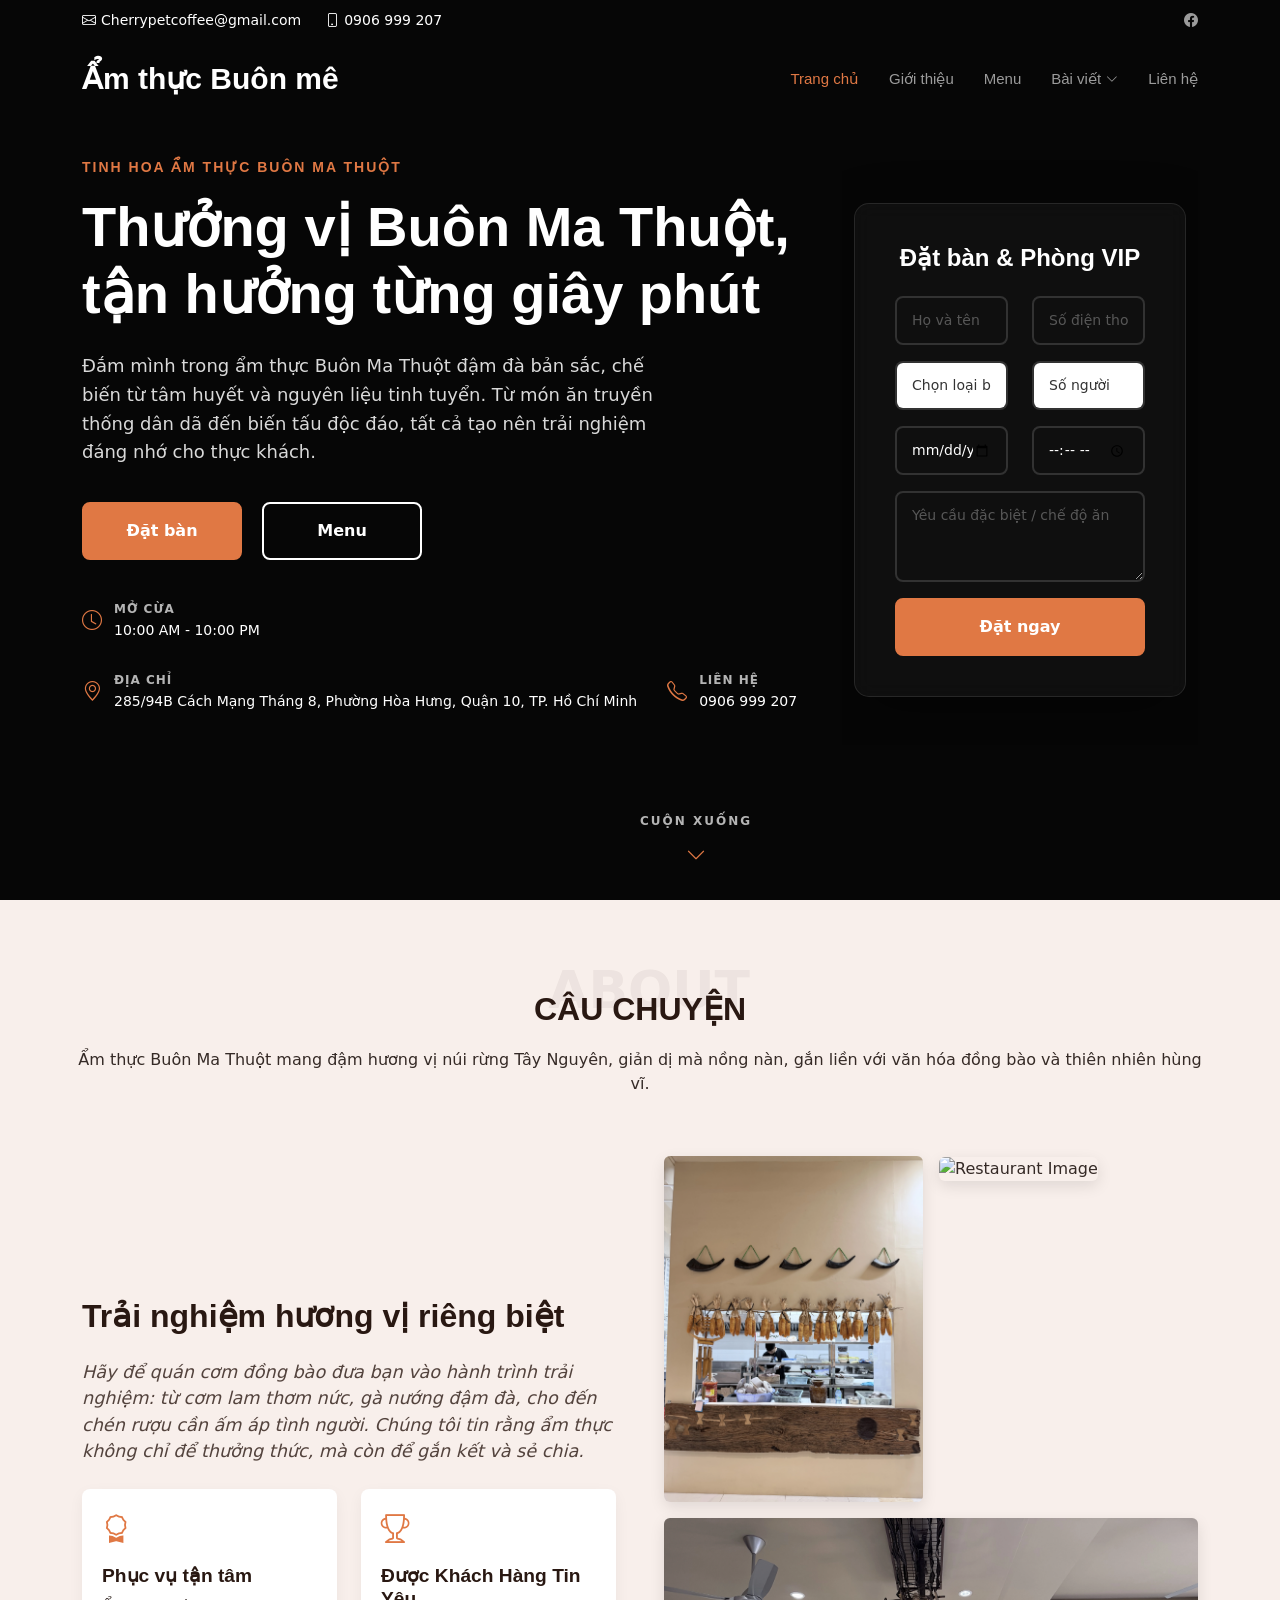
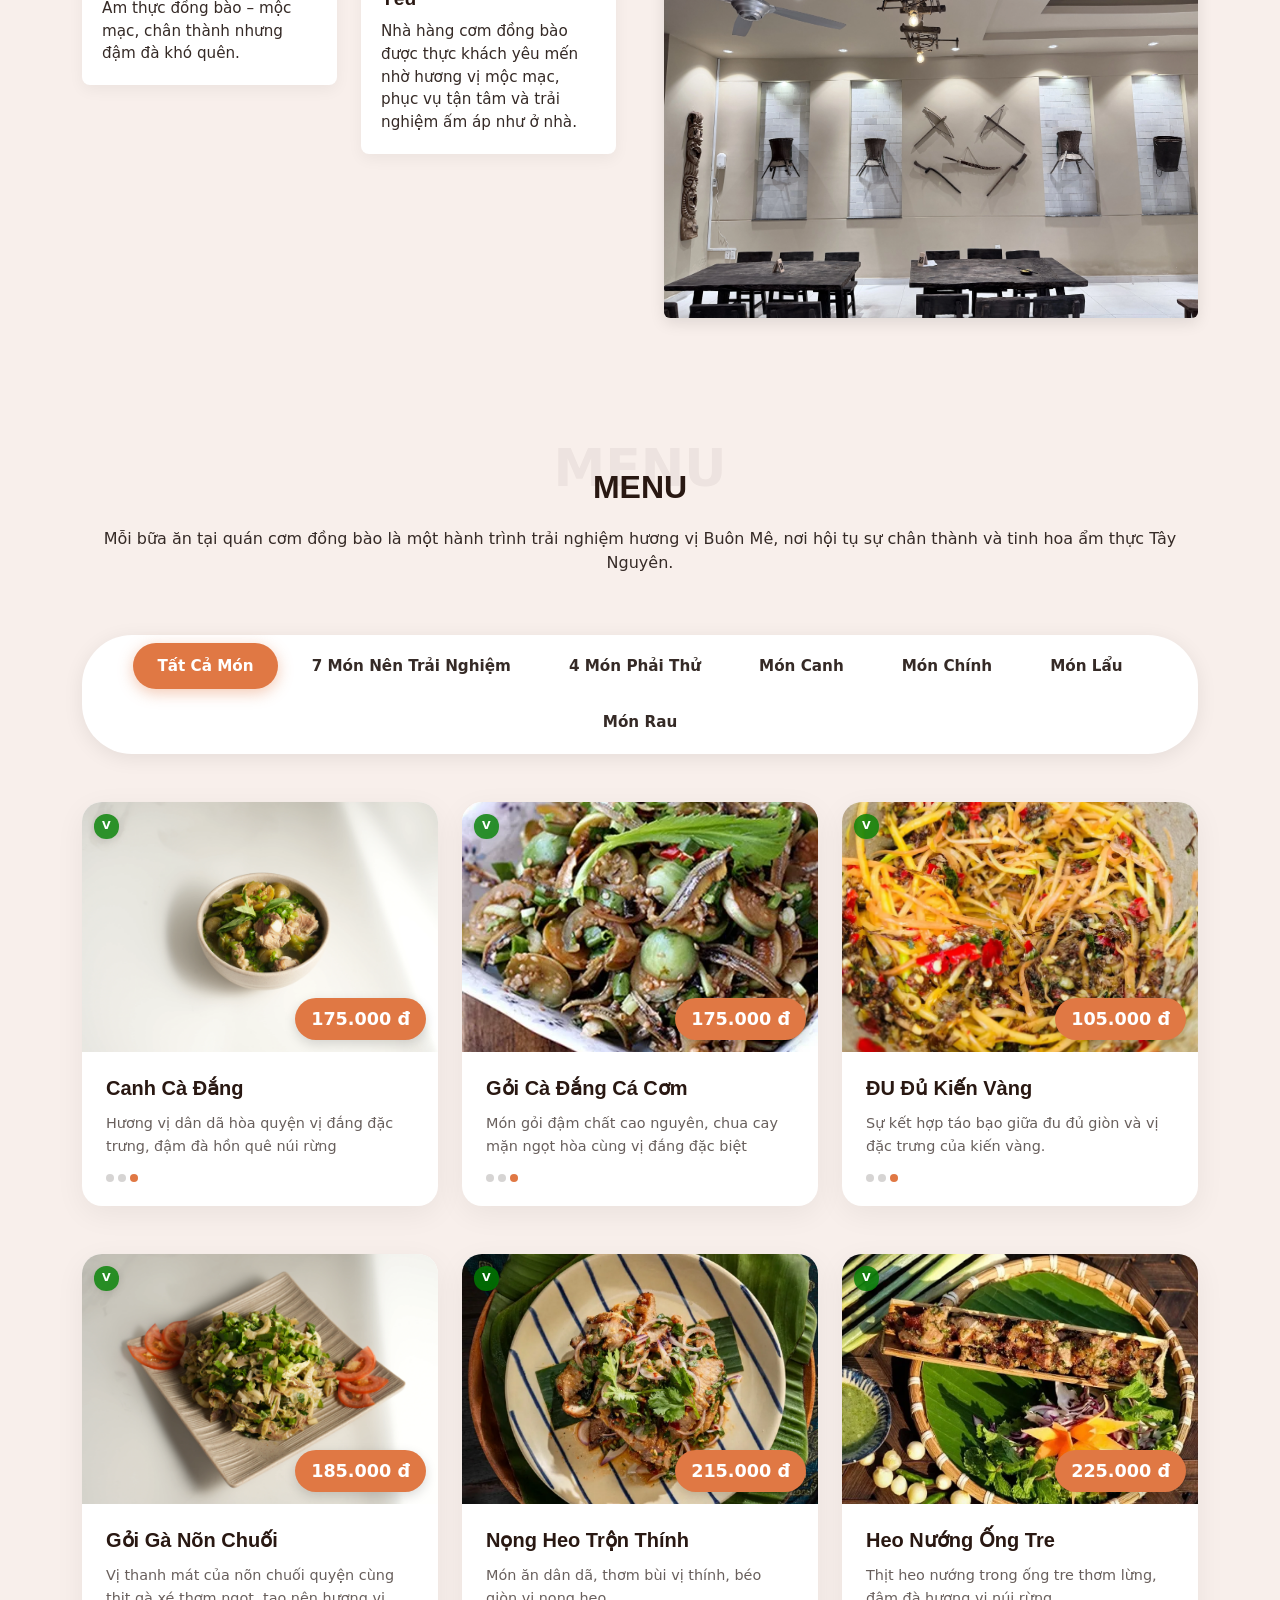
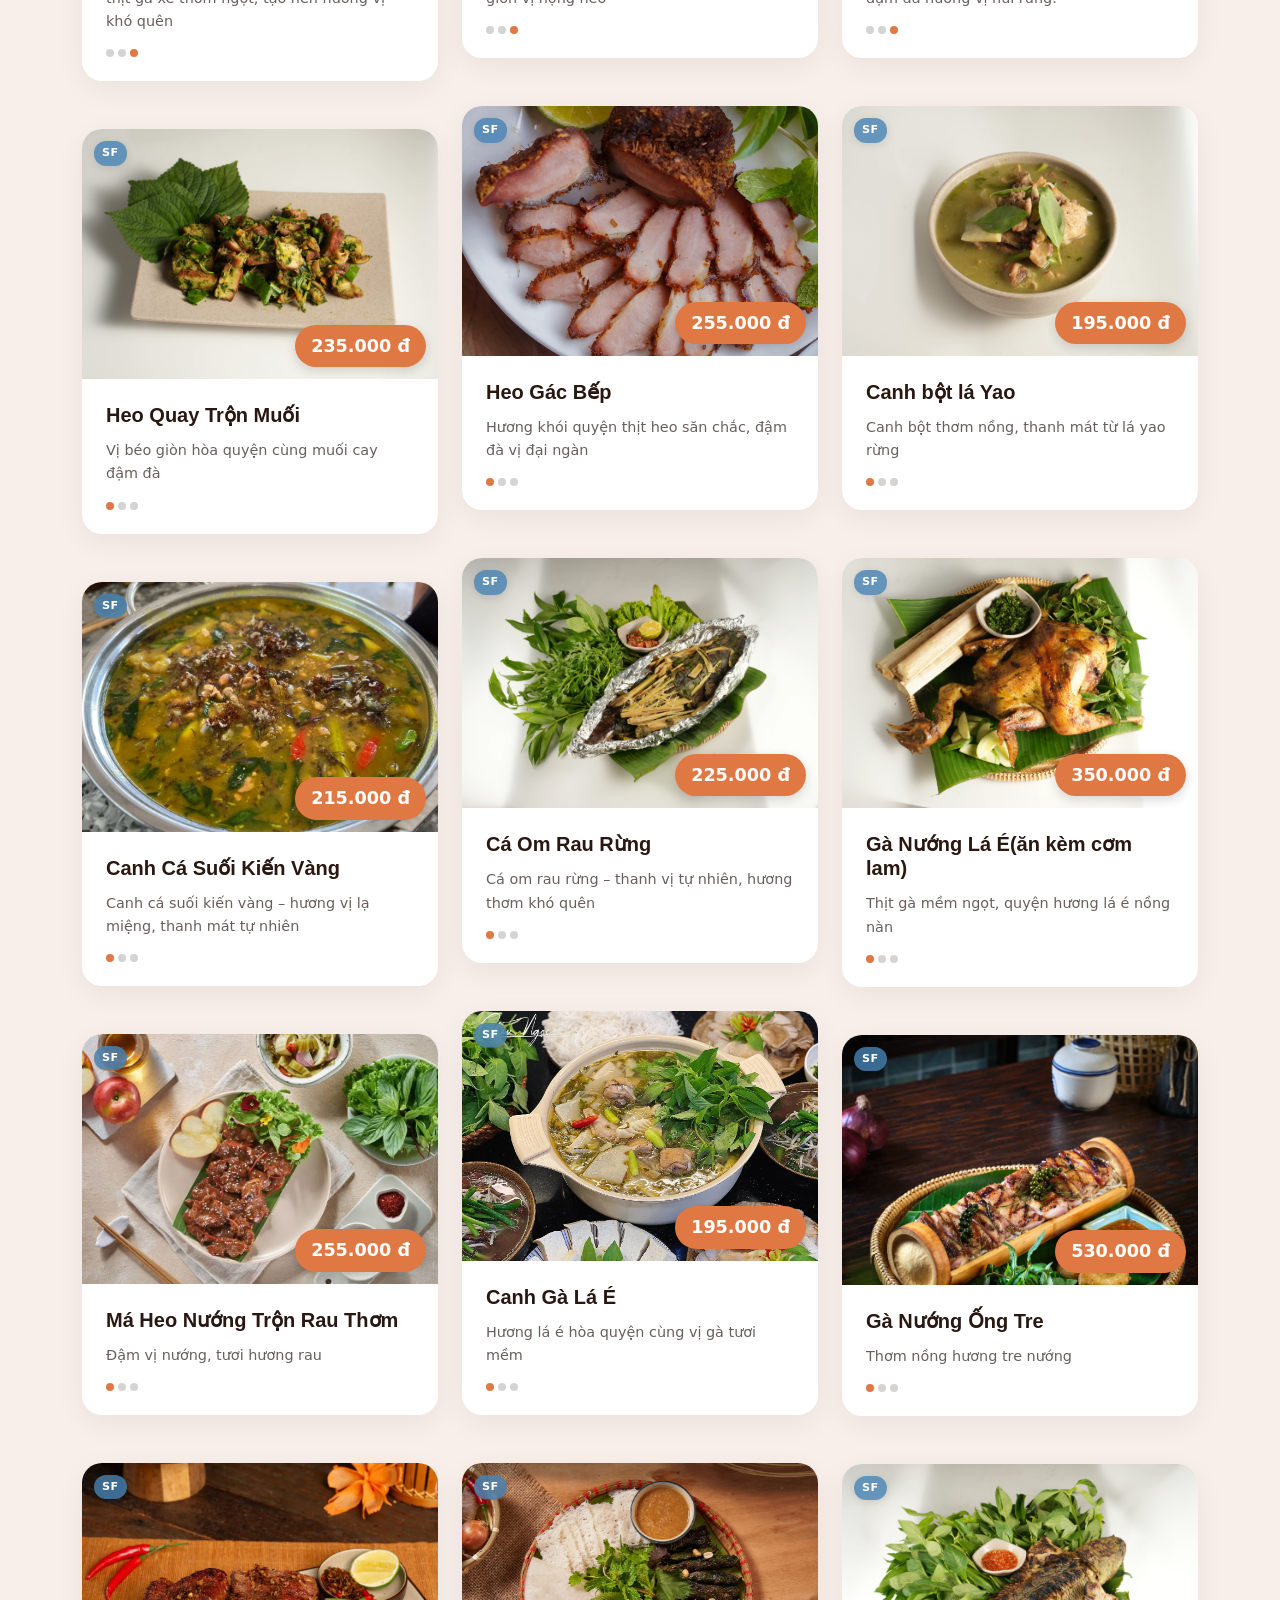
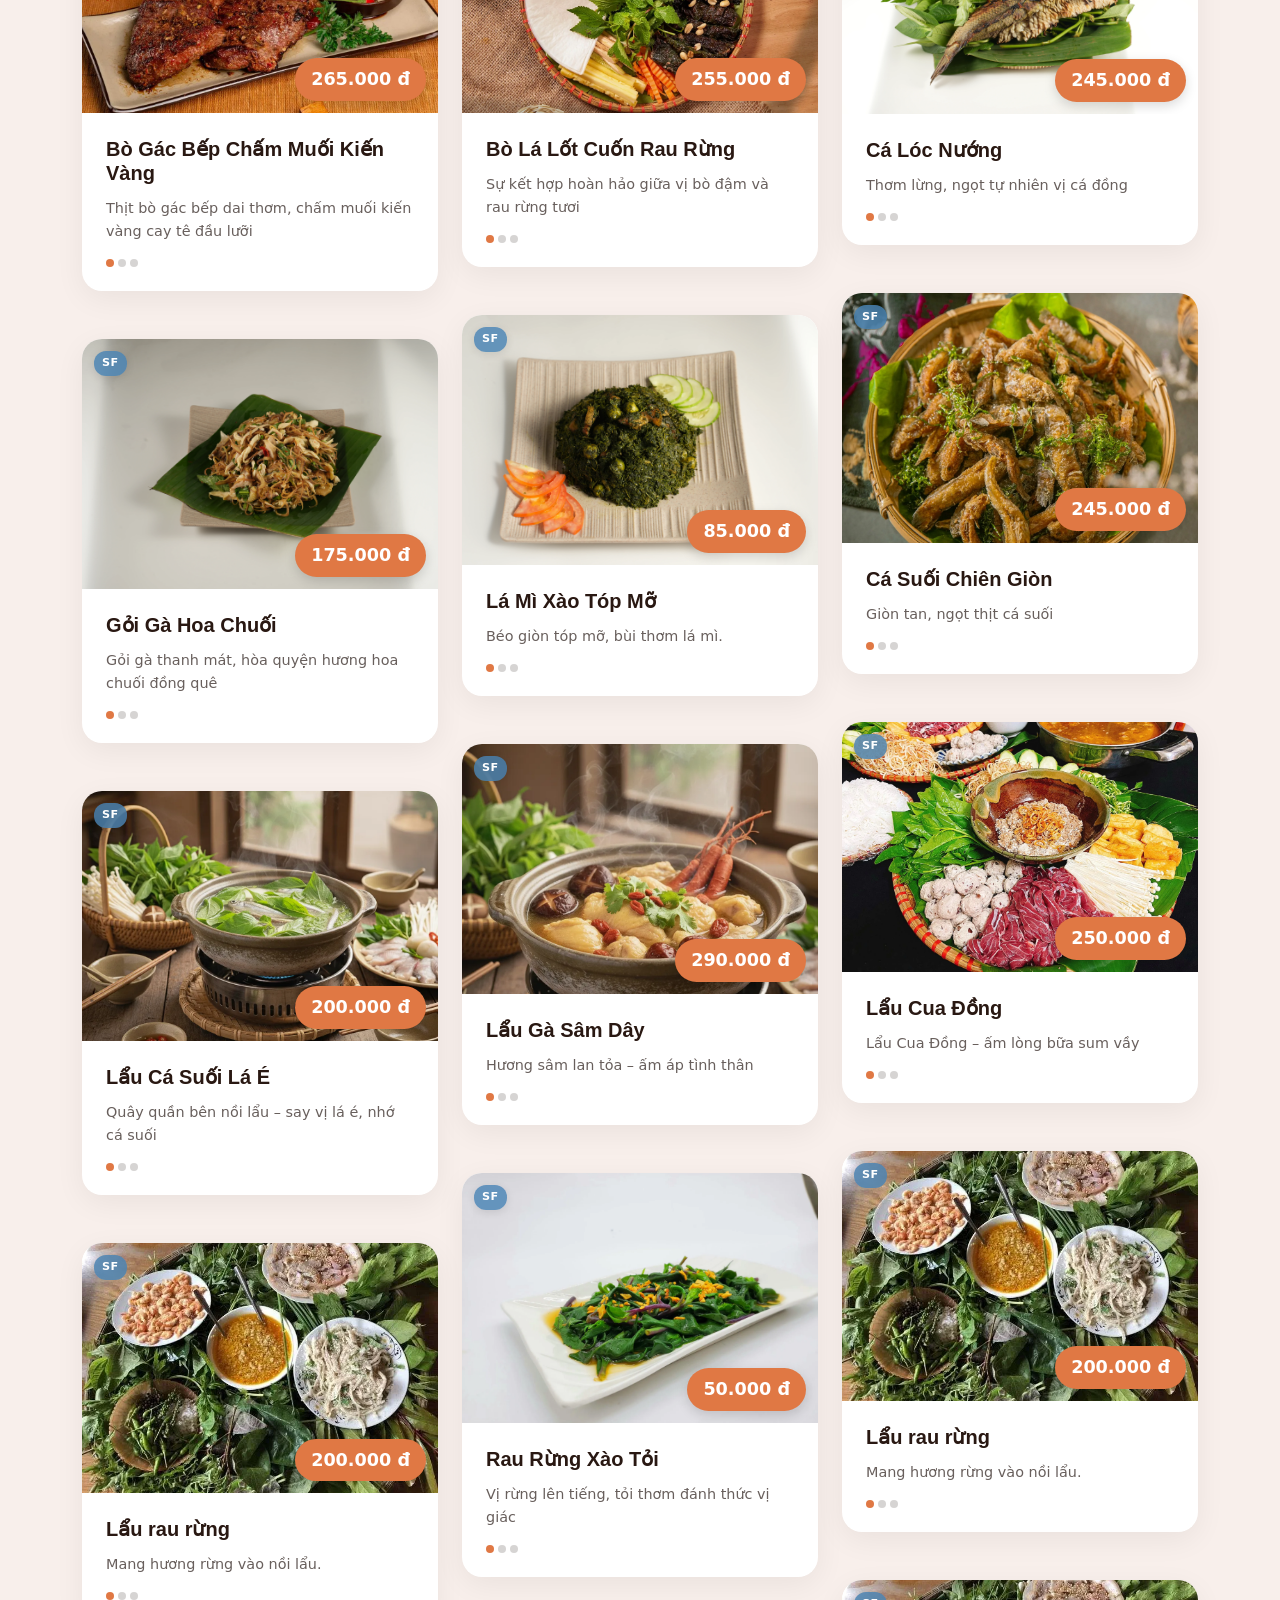
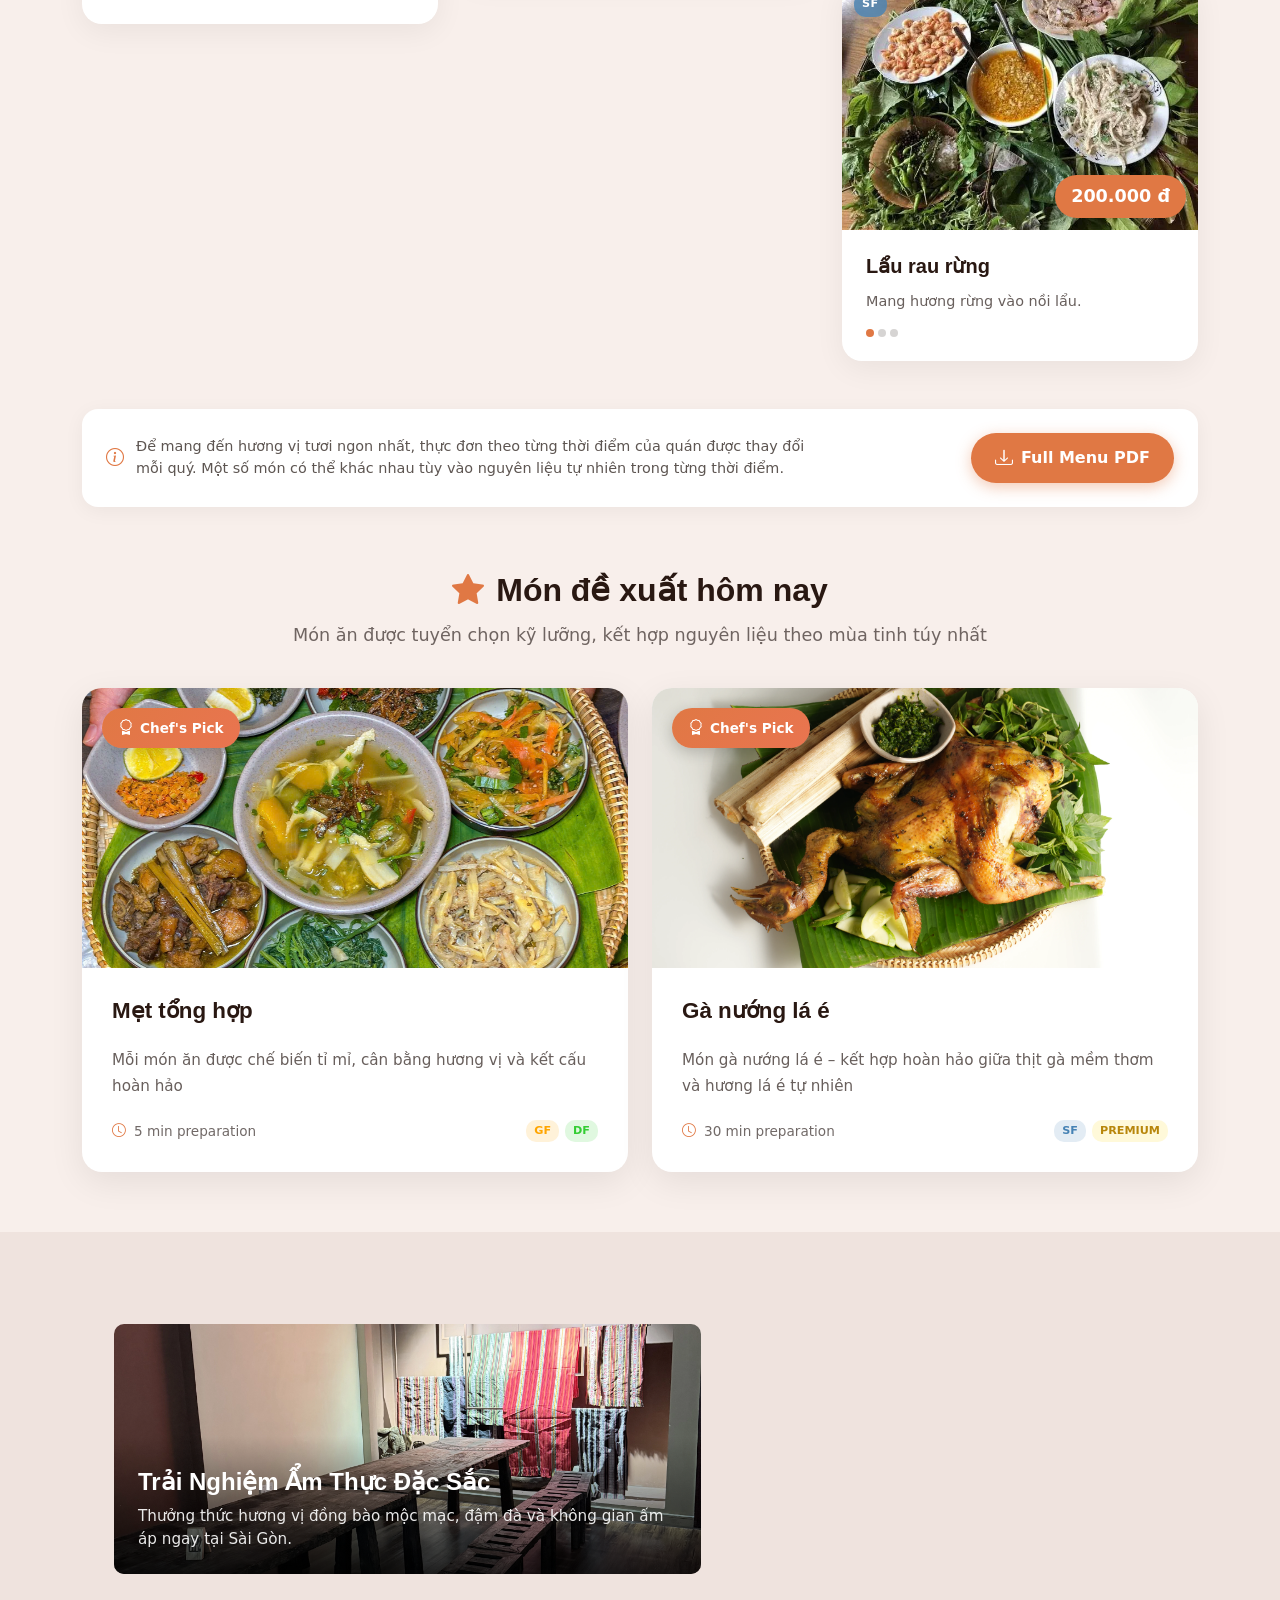
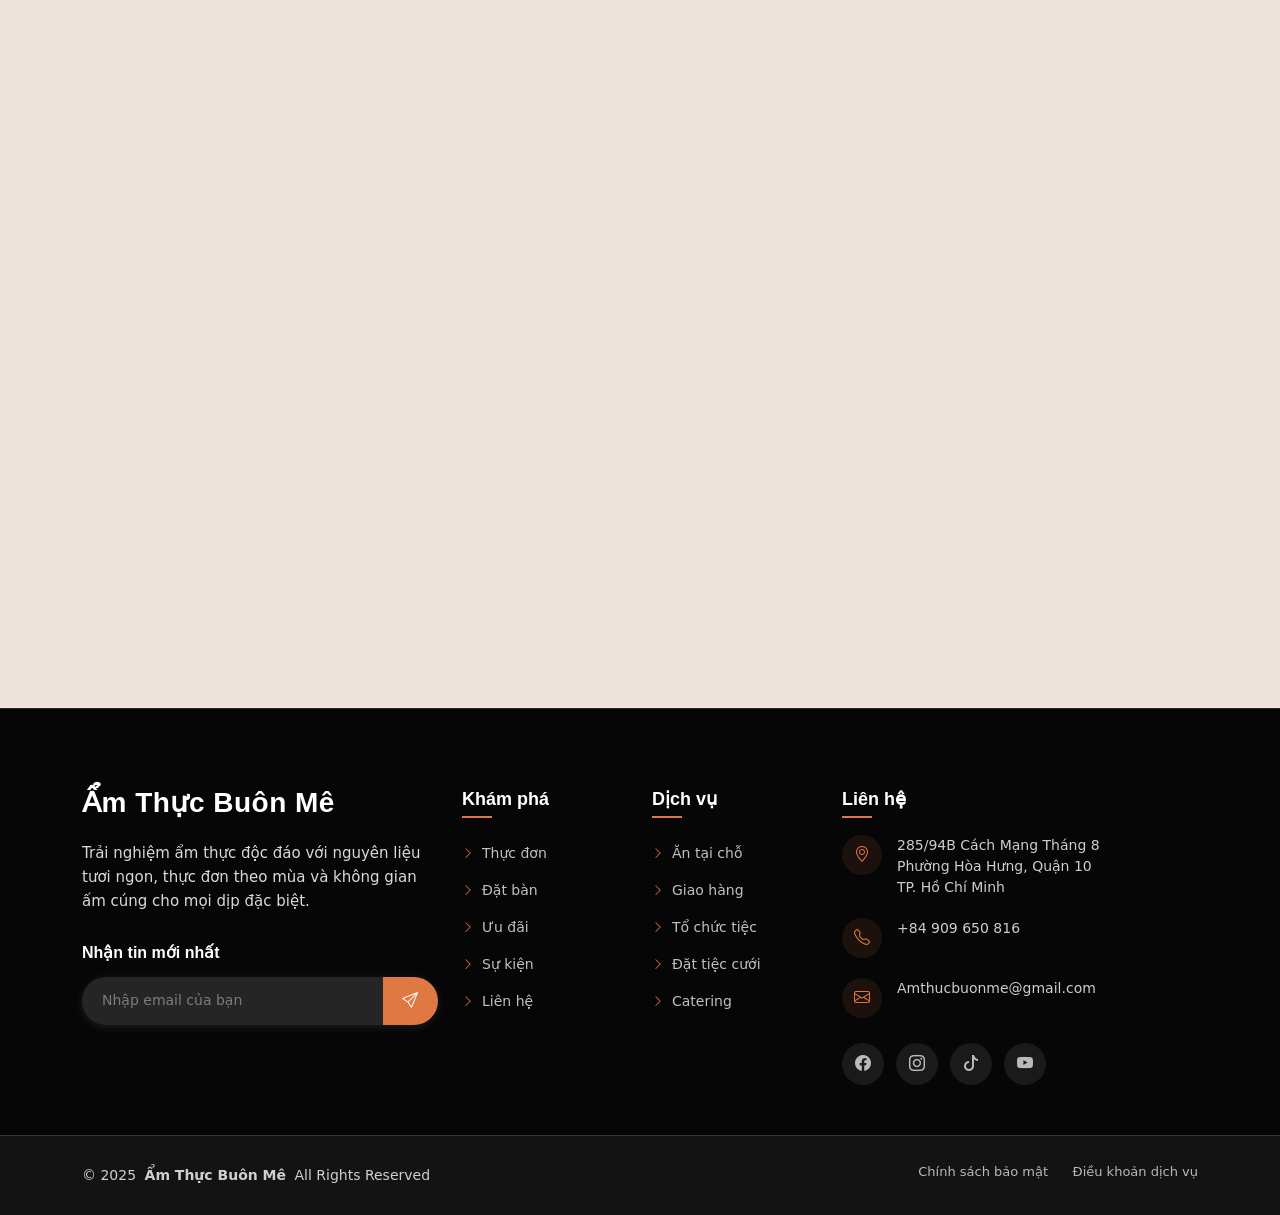
==== commit 7c381ffd: "Update index.html" ====
--- a/index.html
+++ b/index.html
@@ -7,95 +7,173 @@
 
   <title>Ẩm Thực Buôn Mê - Đặc sản Buôn Ma Thuột, Hương vị Tây Nguyên</title>
 
-  <link rel="canonical" href="https://amthucbuonme.vn">
-  <meta name="robots" content="index, follow">
+  <!-- ✅ SEO cơ bản -->
+  <meta name="description" content="Ẩm Thực Buôn Mê - Nơi hội tụ tinh hoa ẩm thực Buôn Ma Thuột. Thưởng thức đặc sản Tây Nguyên, món ngon dân dã, không gian đậm chất núi rừng.">
+  <meta name="keywords" content="ẩm thực Buôn Mê, Buôn Ma Thuột, đặc sản Tây Nguyên, món ngon Buôn Mê, nhà hàng Buôn Ma Thuột, đặc sản Buôn Ma Thuột, amthucbuonme.vn">
   <meta name="language" content="vi">
-  <meta name="description" content="Ẩm Thực Buôn Mê - Nơi hội tụ tinh hoa ẩm thực Buôn Ma Thuột...">
+  <meta name="author" content="Ẩm Thực Buôn Mê">
+
+  <!-- ✅ Favicon & App Icons -->
   <link rel="icon" type="image/png" sizes="32x32" href="/favicon-v2.png">
+  <link rel="icon" type="image/png" sizes="48x48" href="/favicon-v2.png">
+  <link rel="icon" type="image/png" sizes="96x96" href="/favicon-v2.png">
+  <link rel="shortcut icon" href="/favicon-v2.png" type="image/png">
+  <link rel="apple-touch-icon" href="/favicon-v2.png">
+  <meta name="theme-color" content="#1f1f1f">
+
+  <!-- ✅ Open Graph (Facebook, Zalo, Google...) -->
   <meta property="og:title" content="Ẩm Thực Buôn Mê - Đặc sản Buôn Ma Thuột, Hương vị Tây Nguyên">
+  <meta property="og:description" content="Khám phá hương vị ẩm thực Tây Nguyên tại Ẩm Thực Buôn Mê. Món ngon Buôn Ma Thuột, không gian dân dã và đậm chất văn hoá.">
+  <meta property="og:image" content="https://amthucbuonme.vn/assets/img/logobanme.png">
+  <meta property="og:image:secure_url" content="https://amthucbuonme.vn/assets/img/logobanme.png">
+  <meta property="og:image:type" content="image/png">
+  <meta property="og:image:width" content="1200">
+  <meta property="og:image:height" content="630">
+  <meta property="og:url" content="https://amthucbuonme.vn">
+  <meta property="og:type" content="website">
+  <meta property="og:locale" content="vi_VN">
+
+  <!-- ✅ Twitter Card -->
+  <meta name="twitter:card" content="summary_large_image">
+  <meta name="twitter:title" content="Ẩm Thực Buôn Mê - Đặc sản Buôn Ma Thuột, Hương vị Tây Nguyên">
+  <meta name="twitter:description" content="Thưởng thức đặc sản Buôn Ma Thuột và ẩm thực Tây Nguyên tại Ẩm Thực Buôn Mê.">
+  <meta name="twitter:image" content="https://amthucbuonme.vn/assets/img/logobanme.png">
+
+  <!-- ✅ Preconnect Fonts -->
   <link href="https://fonts.googleapis.com" rel="preconnect">
   <link href="https://fonts.gstatic.com" rel="preconnect" crossorigin>
-  <link rel="preload" href="https://fonts.googleapis.com/css2?family=Roboto:wght@300;400;500;700;900&family=Playfair+Display:wght@400;500;600;700;800;900&display=swap" as="style" onload="this.onload=null;this.rel='stylesheet'">
-  <noscript><link rel="stylesheet" href="https://fonts.googleapis.com/css2?family=Roboto:wght@300;400;500;700;900&family=Playfair+Display:wght@400;500;600;700;800;900&display=swap"></noscript>
-
+  <link href="https://fonts.googleapis.com/css2?family=Roboto:wght@300;400;500;700;900&family=Playfair+Display:wght@400;500;600;700;800;900&display=swap" rel="stylesheet">
+
+  <!-- ✅ CSS Vendor -->
+  <link href="assets/vendor/bootstrap/css/bootstrap.min.css" rel="stylesheet">
+  <link href="assets/vendor/bootstrap-icons/bootstrap-icons.css" rel="stylesheet">
+  <link href="assets/vendor/aos/aos.css" rel="stylesheet">
+  <link href="assets/vendor/swiper/swiper-bundle.min.css" rel="stylesheet">
+  <link href="assets/vendor/glightbox/css/glightbox.min.css" rel="stylesheet">
+
+  <!-- ✅ Main CSS -->
+  <link href="assets/css/main.css" rel="stylesheet">
+
+  <!-- ✅ Google site verification -->
+  <!-- <meta name="google-site-verification" content="DÁN_MÃ_TỪ_SEARCH_CONSOLE_VÀO_ĐÂY"> -->
 
   <style>
-    /* Biến Global & Nav Menu Colors */
     :root {
-      /* Fonts */
-      --default-font: "Roboto", system-ui, -apple-system, "Segoe UI", Roboto, "Helvetica Neue", Arial, "Noto Sans", "Liberation Sans", sans-serif, "Apple Color Emoji", "Segoe UI Emoji", "Segoe UI Symbol", "Noto Color Emoji";
-      --heading-font: "Source Serif Pro", sans-serif;
-      --nav-font: "Roboto Slab", sans-serif;
-      /* Global Colors */
-      --background-color: #f8efeb;
-      --default-color: #352a26;
-      --heading-color: #291812;
-      --accent-color: #e07844;
-      --surface-color: #ffffff;
-      --contrast-color: #ffffff;
-      /* Nav Menu Colors */
-      --nav-color: rgba(255, 255, 255, 0.6);
-      --nav-hover-color: #e07844;
-      --nav-mobile-background-color: #ffffff;
-      --nav-dropdown-background-color: #ffffff;
-      --nav-dropdown-color: #352a26;
-      --nav-dropdown-hover-color: #e07844;
-      scroll-behavior: smooth;
-      /* Biến Form Status Overlay */
       --color-primary-gold: #E0C097;
       --color-background-dark: #1f1f1f;
-    }
-
-    /* General Styling & Header/Hero Critical Layout */
-    body { color: var(--default-color); background-color: var(--background-color); }
-    a { color: var(--accent-color); text-decoration: none; transition: 0.3s; }
-    h1, h2, h3, h4, h5, h6 { color: var(--heading-color); font-family: var(--heading-font); }
-    
-    .header { --background-color: rgba(0, 0, 0, 0); --heading-color: #ffffff; transition: all 0.5s; z-index: 997; background-color: var(--background-color); }
-    .header .topbar { background-color: var(--background-color); height: 40px; }
-    .header .branding { min-height: 60px; padding: 10px 0; }
-    .header .logo h1 { font-size: 30px; margin: 0; font-weight: 700; color: var(--heading-color); }
-    .scrolled .header { box-shadow: 0px 0 18px rgba(0, 0, 0, 0.1); --background-color: rgba(0, 0, 0, 0.9); }
-    .scrolled .header .topbar { height: 0; visibility: hidden; overflow: hidden; }
-
-    .hero { padding-top: 120px; position: relative; min-height: 100vh; display: flex; align-items: center; padding-bottom: 120px; }
-    .hero .hero-content { position: relative; display: flex; align-items: center; z-index: 1; }
-    
-    /* Preloader & Form Status Overlay (BẮT BUỘC GIỮ LẠI) */
-    #preloader { position: fixed; inset: 0; z-index: 999999; background: var(--background-color); }
-    #preloader:before { content: ""; position: fixed; top: calc(50% - 30px); left: calc(50% - 30px); border: 6px solid #ffffff; border-color: var(--accent-color) transparent var(--accent-color) transparent; border-radius: 50%; width: 60px; height: 60px; animation: animate-preloader 1.5s linear infinite; }
-    @keyframes animate-preloader { 0% { transform: rotate(0deg); } 100% { transform: rotate(360deg); } }
-
-    /* Form Status Overlay (BẮT BUỘC GIỮ LẠI) */
-    @keyframes spin { 0% { transform: rotate(0deg); } 100% { transform: rotate(360deg); } }
-    @keyframes fadeIn { from { opacity: 0; } to { opacity: 1; } }
-    .form-status-overlay { position: fixed; top: 0; left: 0; width: 100%; height: 100%; background-color: rgba(0, 0, 0, 0.9); display: none; align-items: center; justify-content: center; z-index: 1050; opacity: 0; transition: opacity 0.5s ease; }
-    .form-status-overlay.show { display: flex; opacity: 1; animation: fadeIn 0.5s ease-out; }
-    /* ... (Phần còn lại của Form Status Overlay CSS) ... */
-    .form-status-box { background: var(--color-background-dark); color: #fff; padding: 40px; border-radius: 5px; max-width: 90%; min-width: 350px; text-align: center; box-shadow: 0 10px 30px rgba(0, 0, 0, 0.5); }
-    /* ... (các style phụ cho form status) ... */
+      --font-serif: 'Playfair Display', 'Source Serif Pro', Georgia, serif;
+    }
+
+    @keyframes spin {
+      0% { transform: rotate(0deg); }
+      100% { transform: rotate(360deg); }
+    }
+
+    @keyframes fadeIn {
+      from { opacity: 0; }
+      to { opacity: 1; }
+    }
+
+    .form-status-overlay {
+      position: fixed;
+      top: 0;
+      left: 0;
+      width: 100%;
+      height: 100%;
+      background-color: rgba(0, 0, 0, 0.9);
+      display: none;
+      align-items: center;
+      justify-content: center;
+      z-index: 1050;
+      opacity: 0;
+      transition: opacity 0.5s ease;
+    }
+
+    .form-status-overlay.show {
+      display: flex;
+      opacity: 1;
+      animation: fadeIn 0.5s ease-out;
+    }
+
+    .form-status-box {
+      background: var(--color-background-dark);
+      color: #fff;
+      padding: 40px;
+      border-radius: 5px;
+      max-width: 90%;
+      min-width: 350px;
+      text-align: center;
+      box-shadow: 0 10px 30px rgba(0, 0, 0, 0.5);
+      border: 1px solid rgba(224, 192, 151, 0.2);
+      transform: translateY(-20px);
+      transition: transform 0.5s ease, opacity 0.5s ease;
+      opacity: 0;
+      font-family: var(--font-serif);
+    }
+
+    .form-status-overlay.show .form-status-box {
+      transform: translateY(0);
+      opacity: 1;
+    }
+
+    .form-status-box h4 {
+      margin-bottom: 20px;
+      font-weight: 500;
+      font-size: 1.6rem;
+      color: var(--color-primary-gold);
+    }
+
+    .form-status-box p {
+      font-size: 1.05rem;
+      color: rgba(255, 255, 255, 0.85);
+    }
+
+    .form-status-box .bi {
+      font-size: 3.5rem;
+      margin-bottom: 15px;
+      display: block;
+    }
+
+    .status-loading .loading-spinner {
+      font-size: 4rem;
+      color: var(--color-primary-gold);
+      animation: spin 1.5s linear infinite;
+      display: inline-block;
+    }
+    .status-error h4 { color: #ff6b6b; }
+    .status-sent h4 { color: #90ee90; }
+
+    .modal-close-btn {
+      background: var(--color-primary-gold);
+      color: var(--color-background-dark);
+      border: none;
+      padding: 8px 20px;
+      border-radius: 3px;
+      font-weight: 700;
+      margin-top: 20px;
+      cursor: pointer;
+      transition: background 0.3s;
+      font-family: 'Roboto', sans-serif;
+    }
+    .modal-close-btn:hover {
+      background: #fff;
+    }
+
+    .booking-card .loading,
+    .booking-card .error-message,
+    .booking-card .sent-message,
+    .contact-form-wrapper .loading,
+    .contact-form-wrapper .error-message,
+    .contact-form-wrapper .sent-message {
+      display: none !important;
+    }
+
+    .booking-card select.form-control,
+    .booking-card select.form-control option {
+      color: #333 !important;
+      background-color: #fff !important;
+    }
   </style>
-
-
-  <link rel="preload" href="assets/vendor/bootstrap/css/bootstrap.min.css" as="style" onload="this.onload=null;this.rel='stylesheet'">
-  <noscript><link rel="stylesheet" href="assets/vendor/bootstrap/css/bootstrap.min.css"></noscript>
-
-  <link rel="preload" href="assets/css/main.css" as="style" onload="this.onload=null;this.rel='stylesheet'">
-  <noscript><link rel="stylesheet" href="assets/css/main.css"></noscript>
-
-
-  <link rel="preload" href="assets/vendor/bootstrap-icons/bootstrap-icons.css" as="style" onload="this.onload=null;this.rel='stylesheet'">
-  <noscript><link rel="stylesheet" href="assets/vendor/bootstrap-icons/bootstrap-icons.css"></noscript>
-
-  <link rel="preload" href="assets/vendor/aos/aos.css" as="style" onload="this.onload=null;this.rel='stylesheet'">
-  <noscript><link rel="stylesheet" href="assets/vendor/aos/aos.css"></noscript>
-
-  <link rel="preload" href="assets/vendor/swiper/swiper-bundle.min.css" as="style" onload="this.onload=null;this.rel='stylesheet'">
-  <noscript><link rel="stylesheet" href="assets/vendor/swiper/swiper-bundle.min.css"></noscript>
-
-  <link rel="preload" href="assets/vendor/glightbox/css/glightbox.min.css" as="style" onload="this.onload=null;this.rel='stylesheet'">
-  <noscript><link rel="stylesheet" href="assets/vendor/glightbox/css/glightbox.min.css"></noscript>
-
 </head>
 
 
@@ -1498,13 +1576,12 @@
   <script src="assets/vendor/swiper/swiper-bundle.min.js"></script>
   <script src="assets/vendor/glightbox/js/glightbox.min.js"></script>
 
+  <script src="assets/js/main.js"></script>
 
 <div id="form-status-modal" class="form-status-overlay">
   <div class="form-status-box" id="status-box-content">
     </div>
 </div>
-  <script src="assets/js/main.js"></script>
-
 </body>
 <script type="module">
   import { initializeApp } from "https://www.gstatic.com/firebasejs/10.13.1/firebase-app.js";
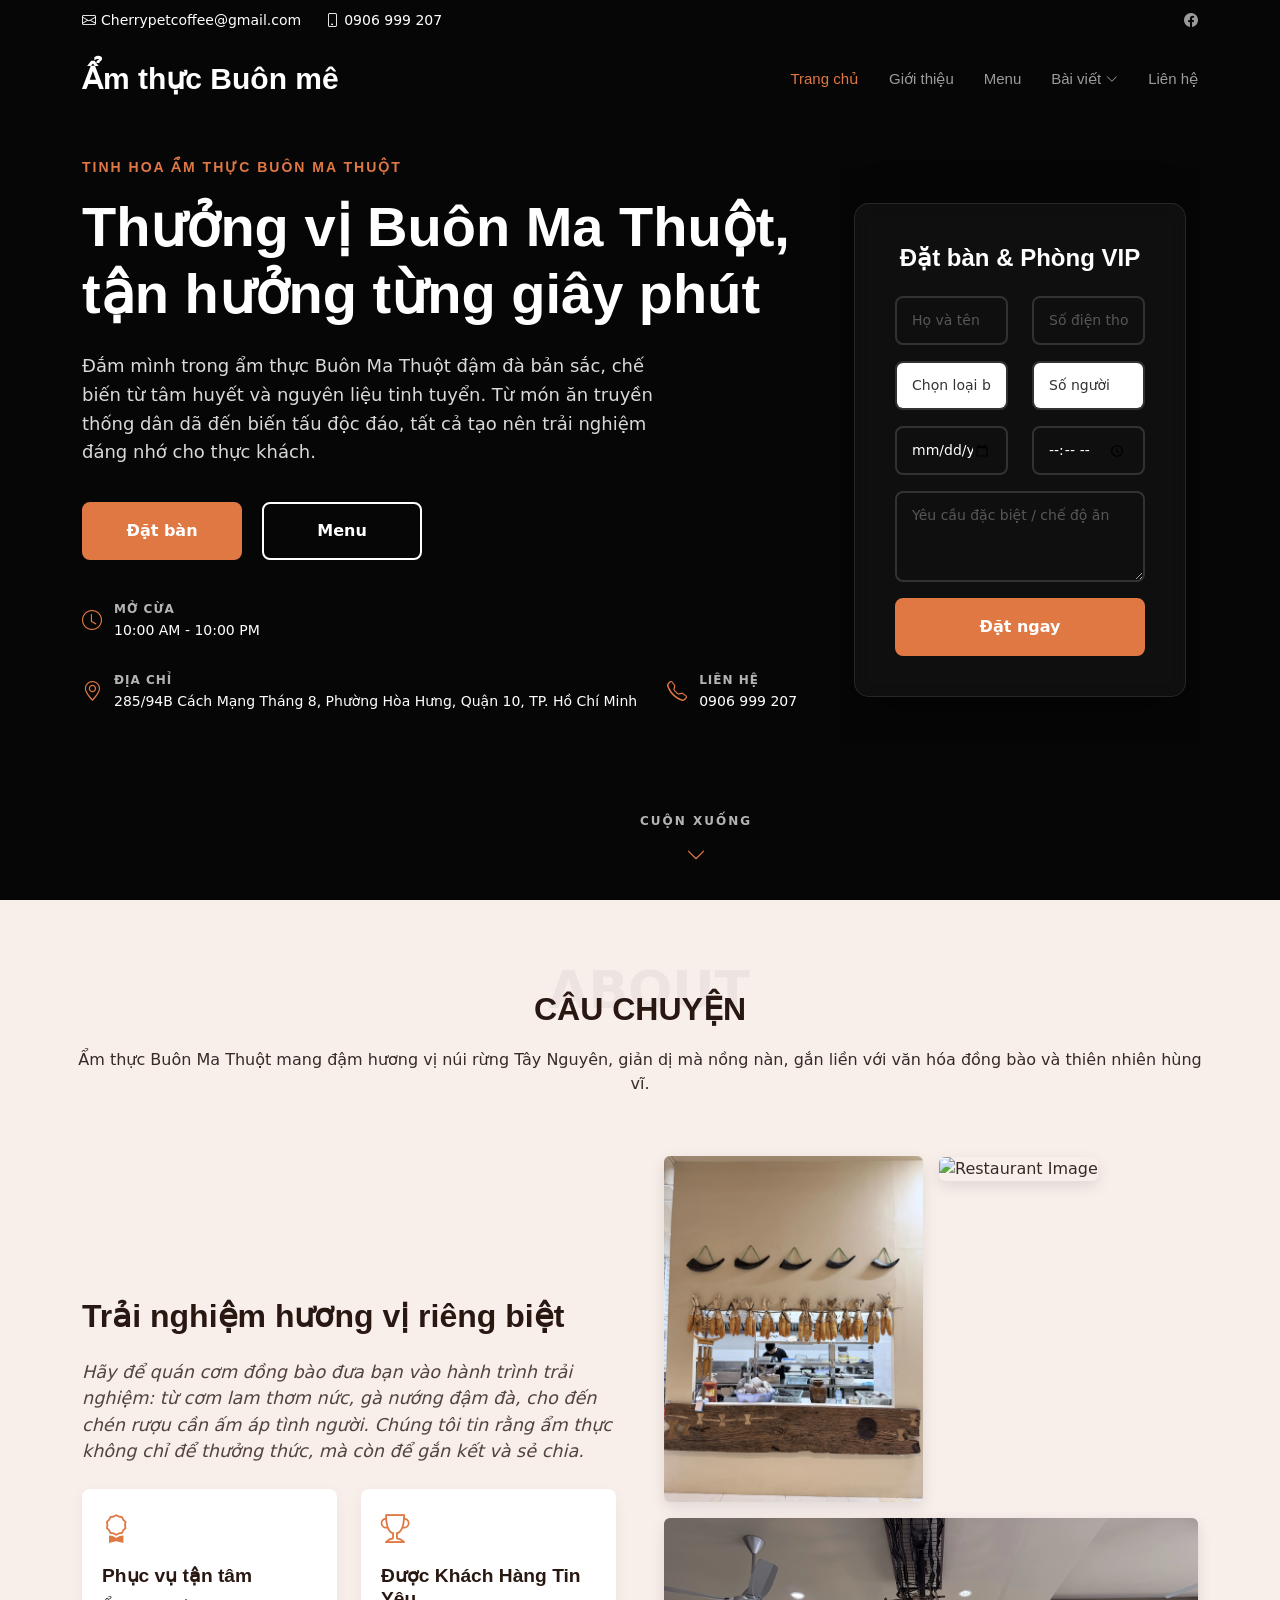
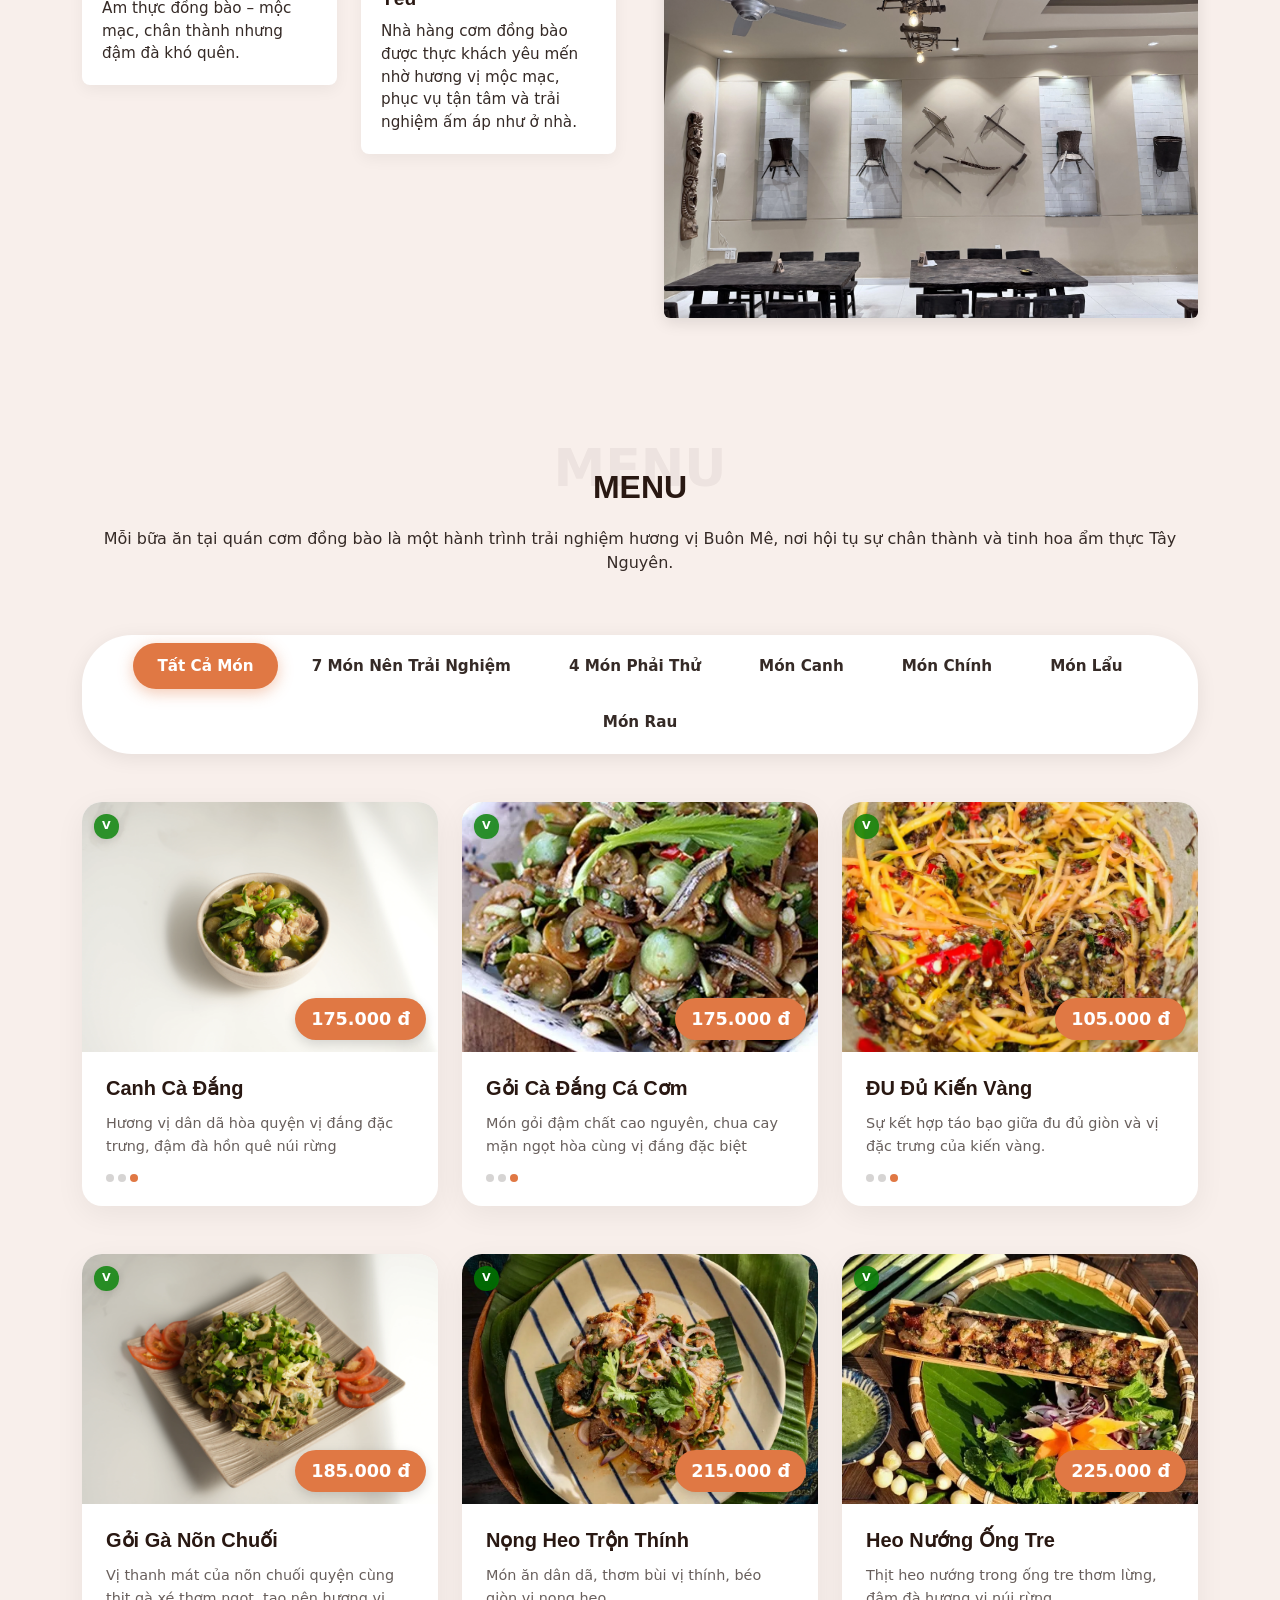
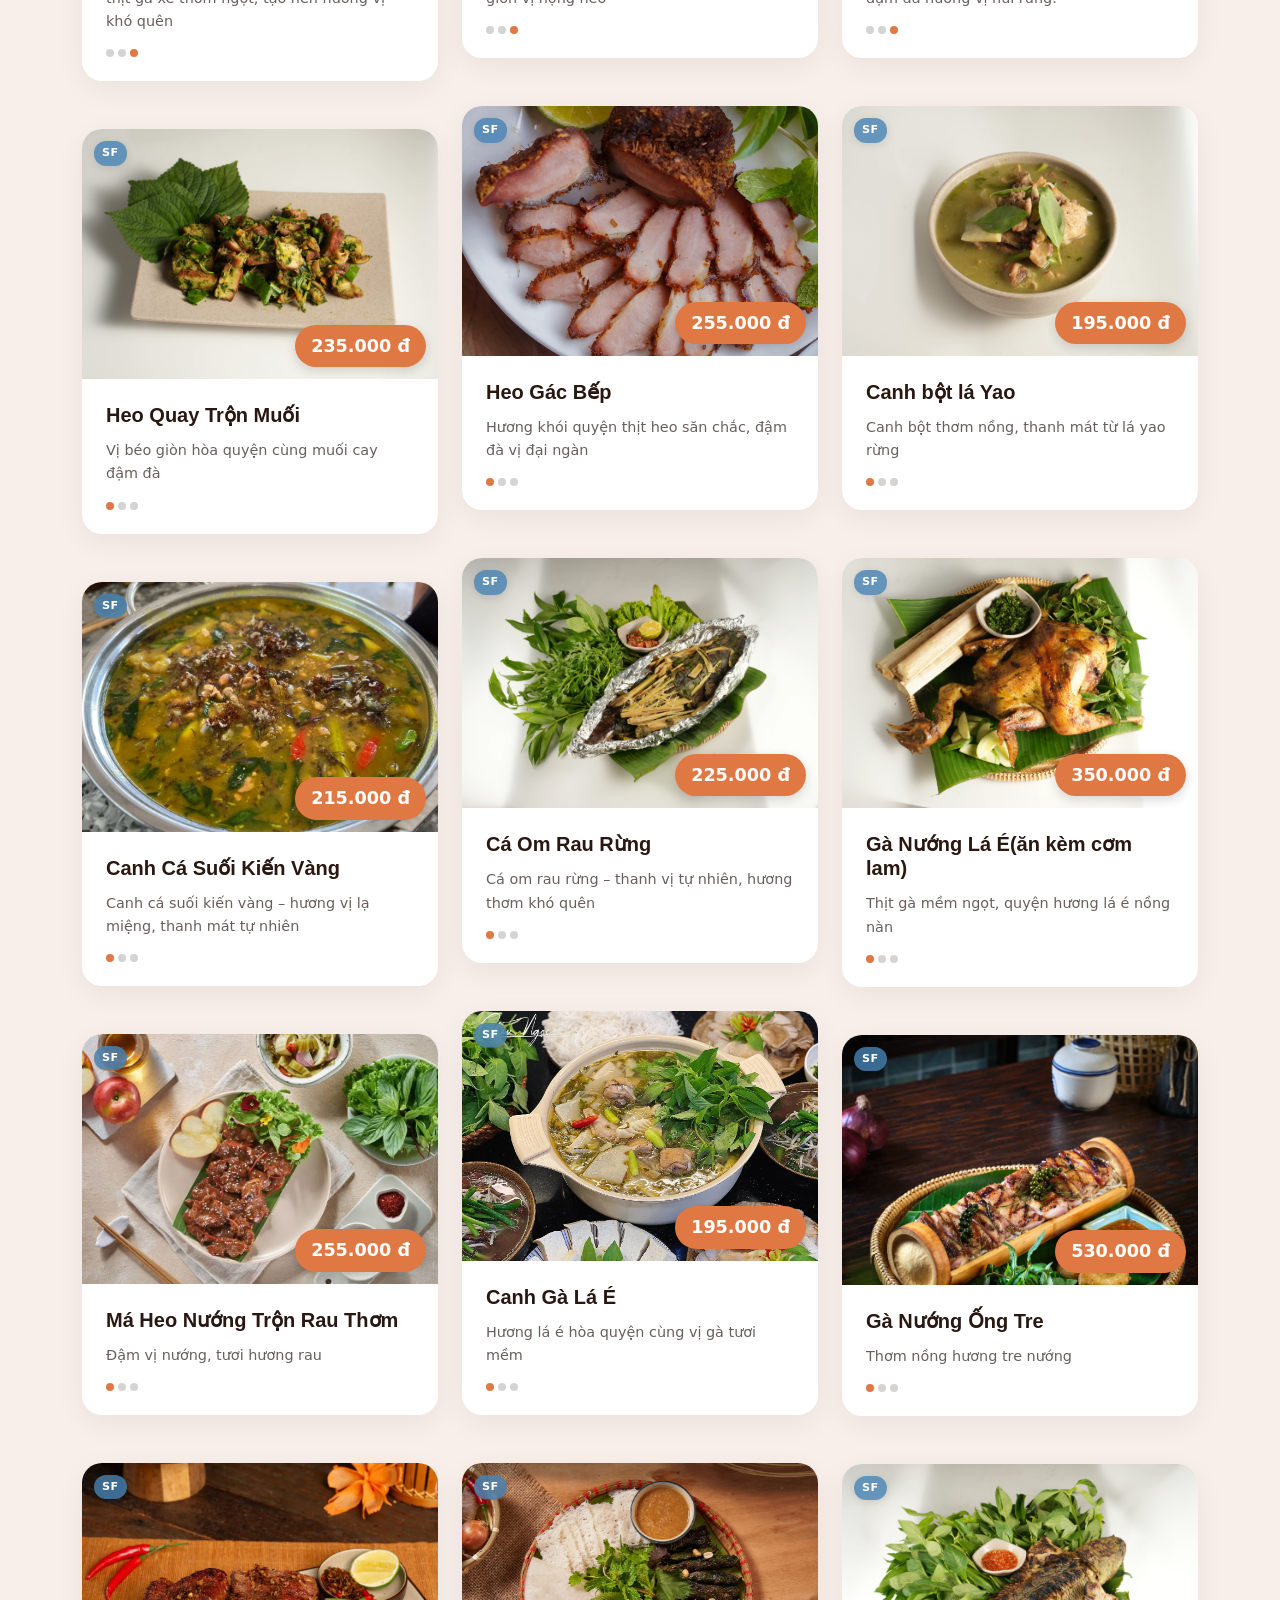
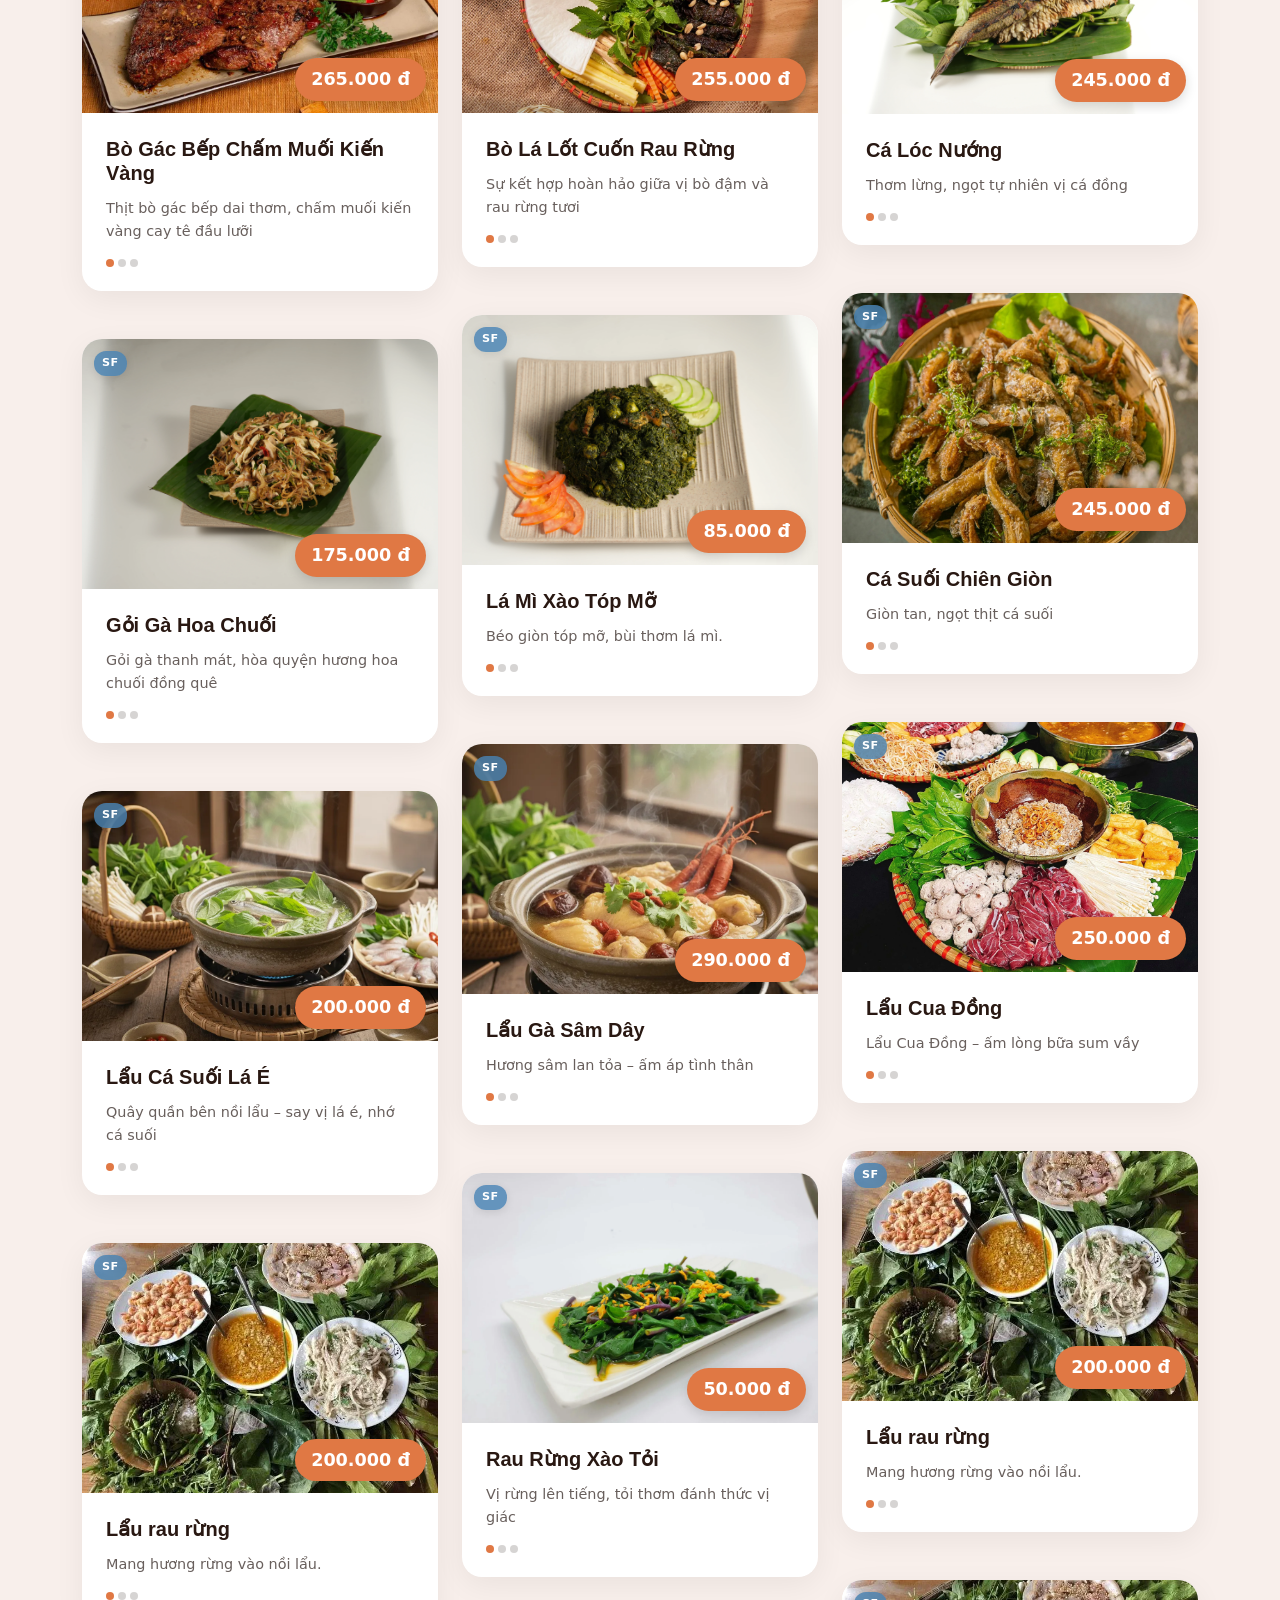
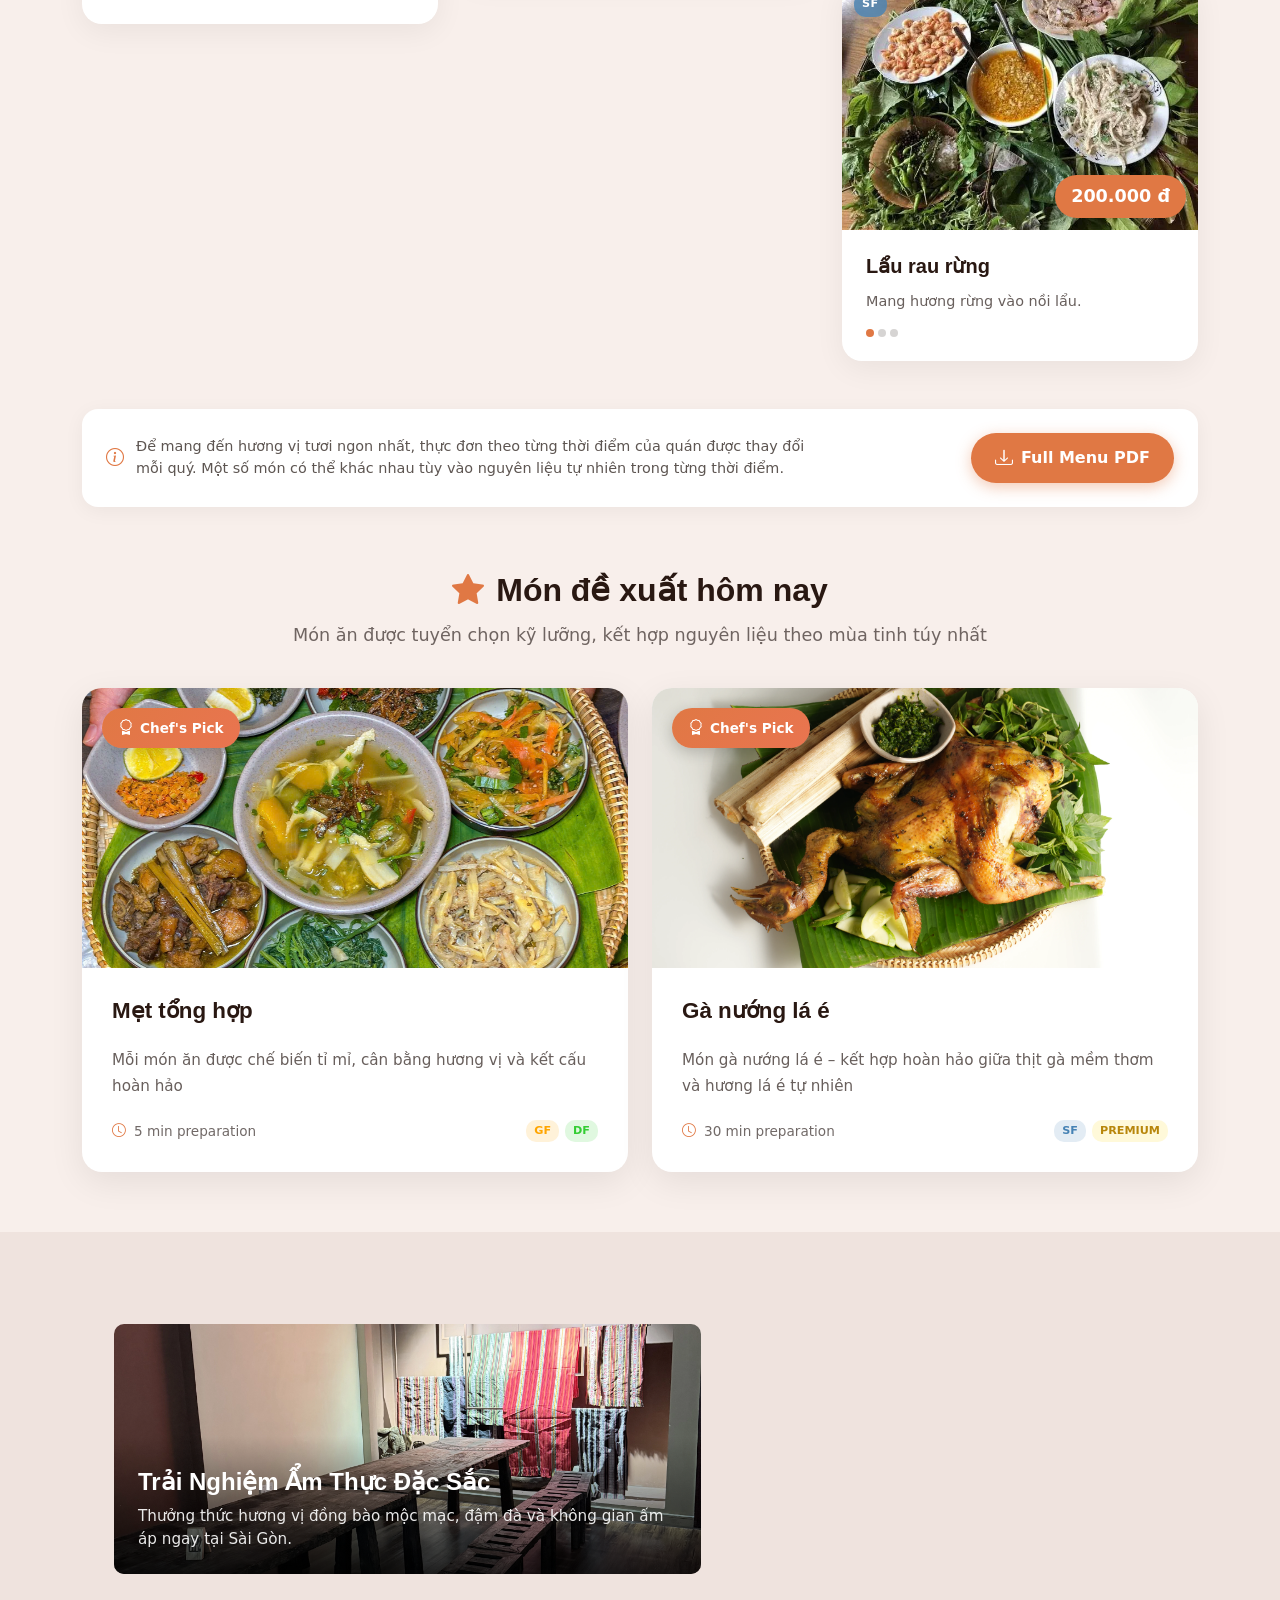
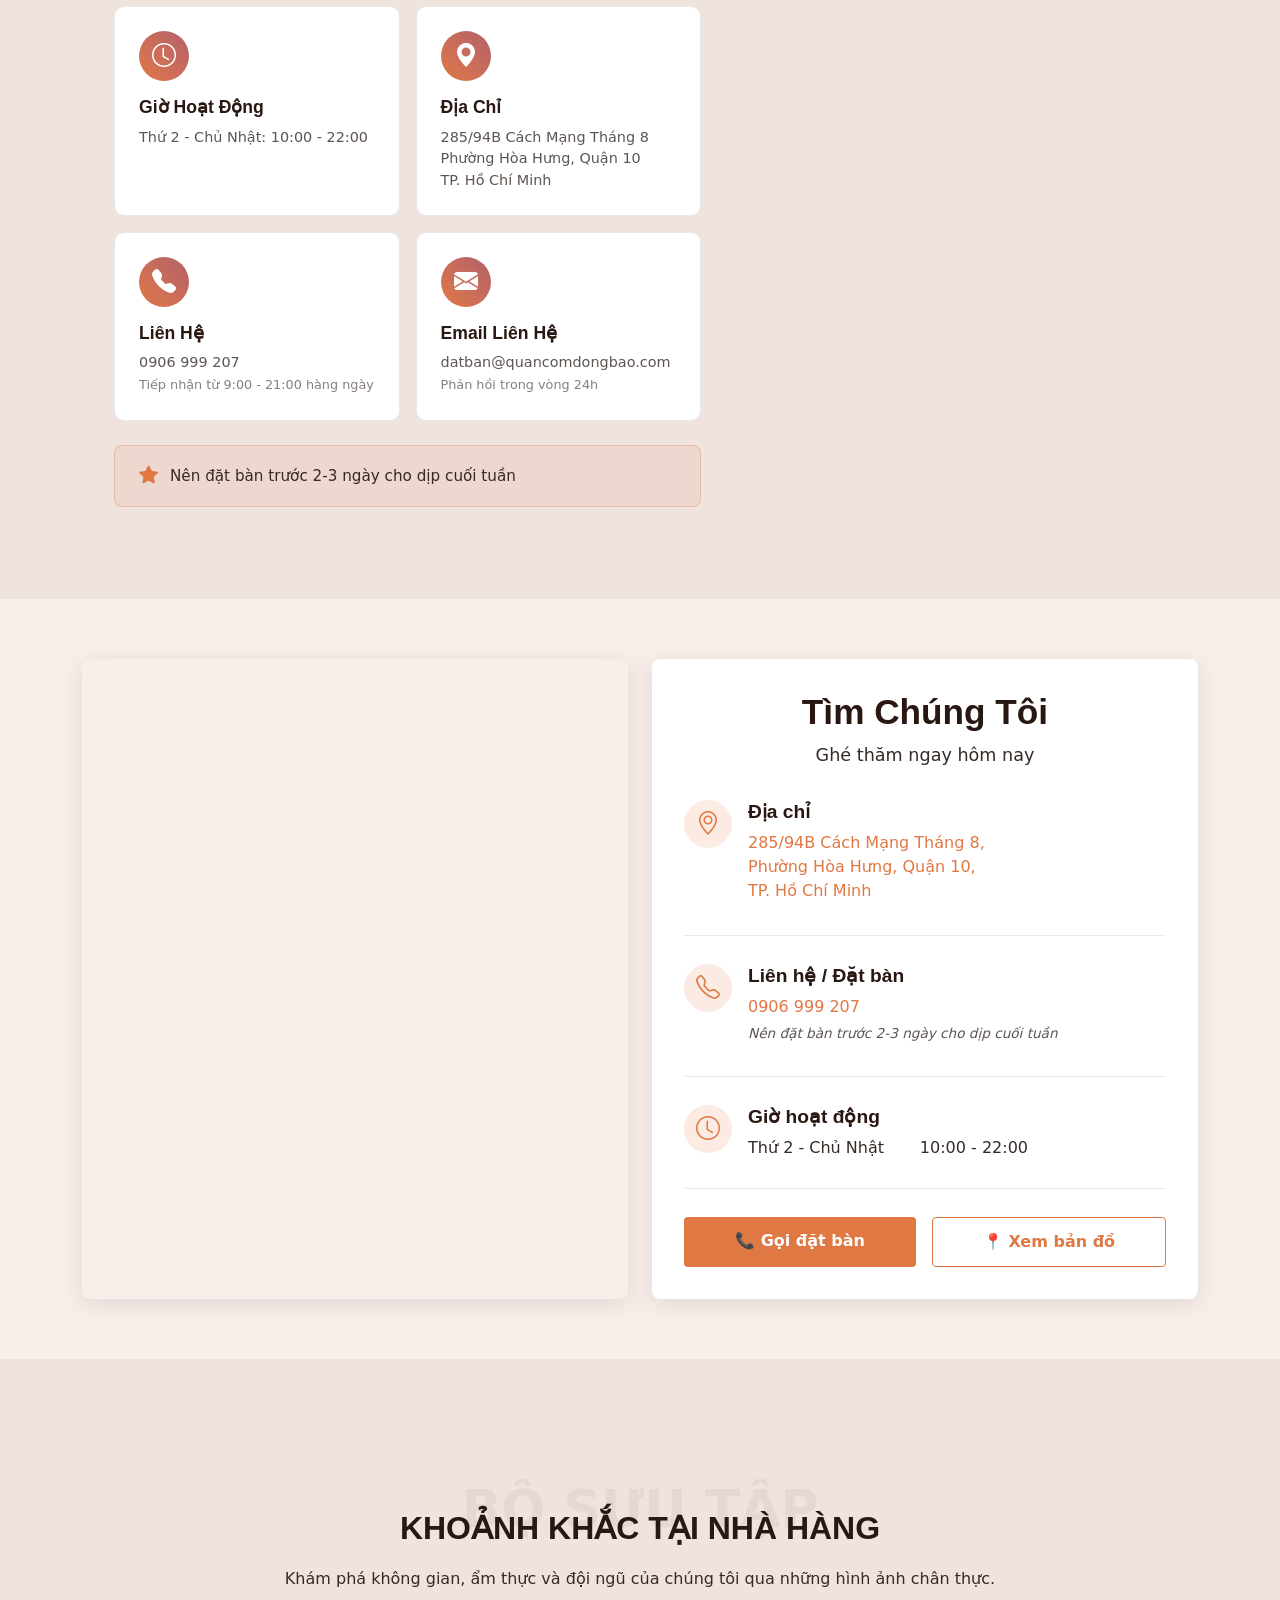
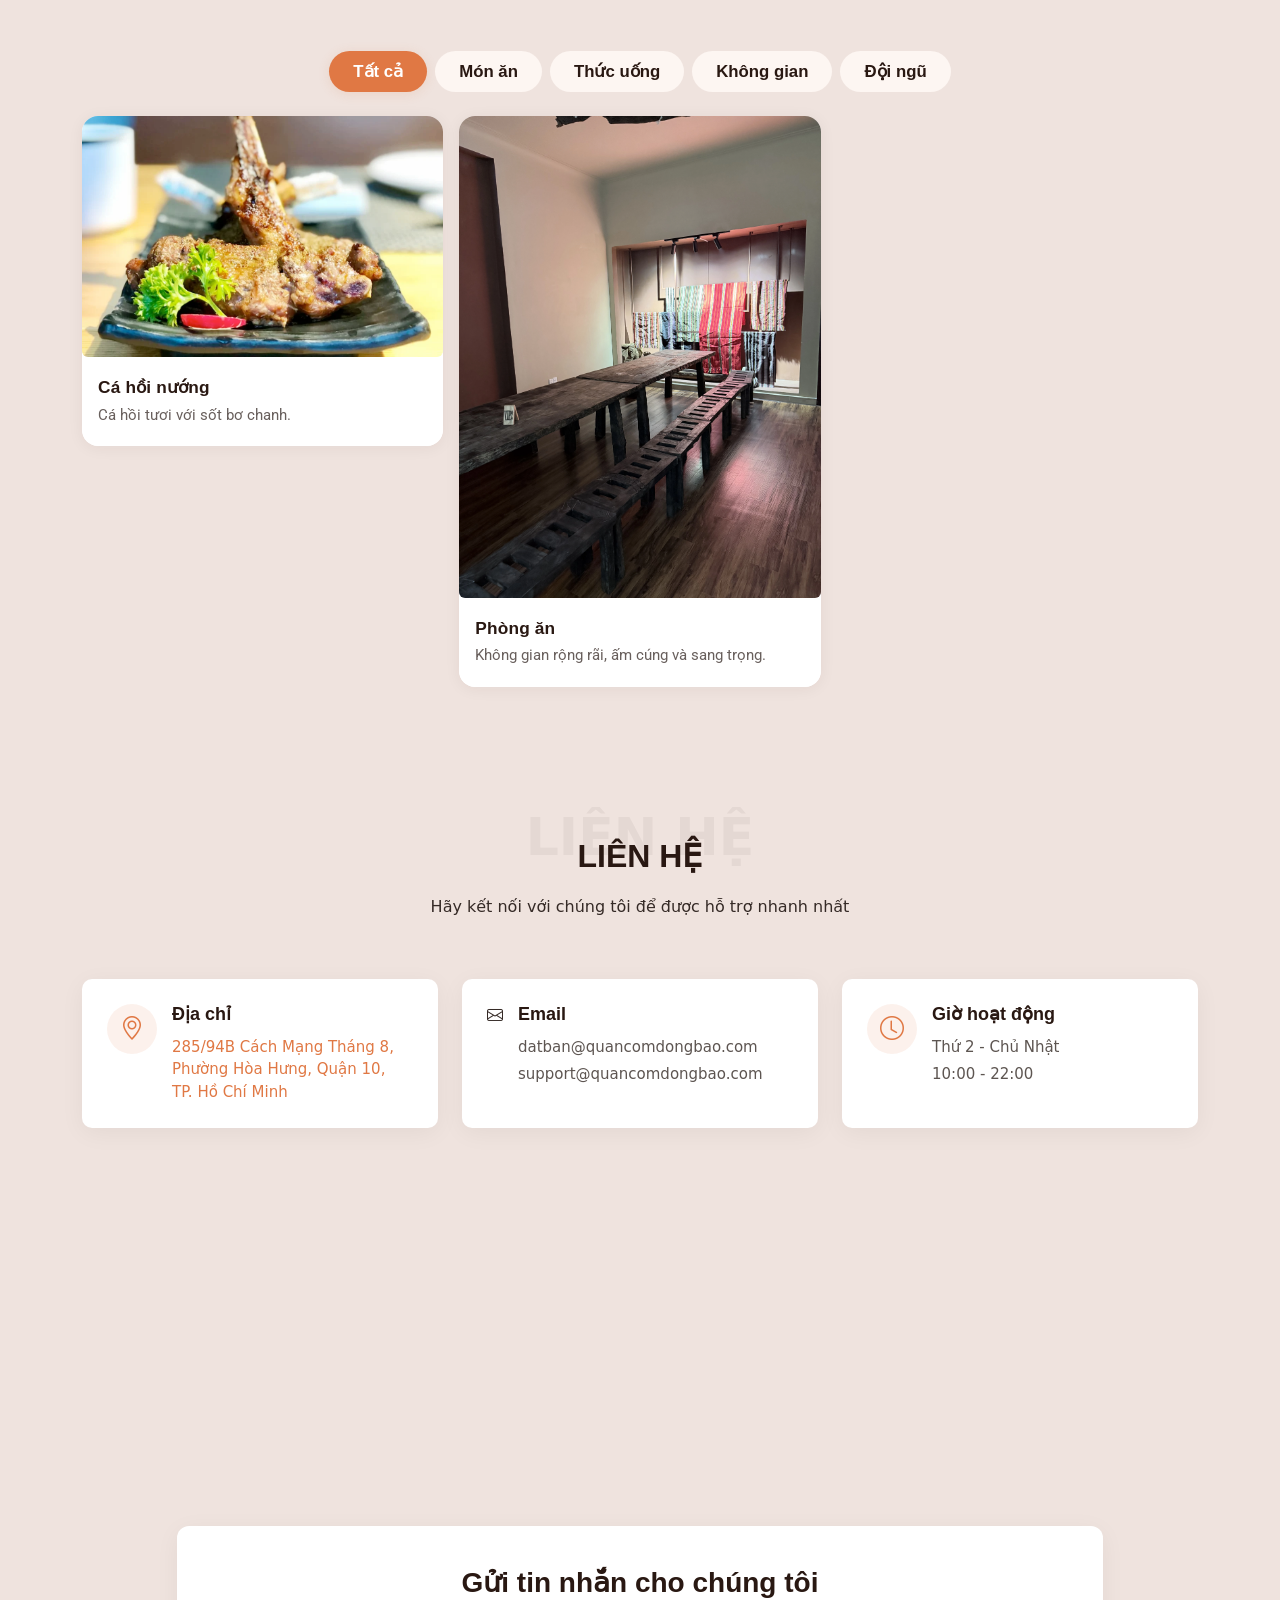
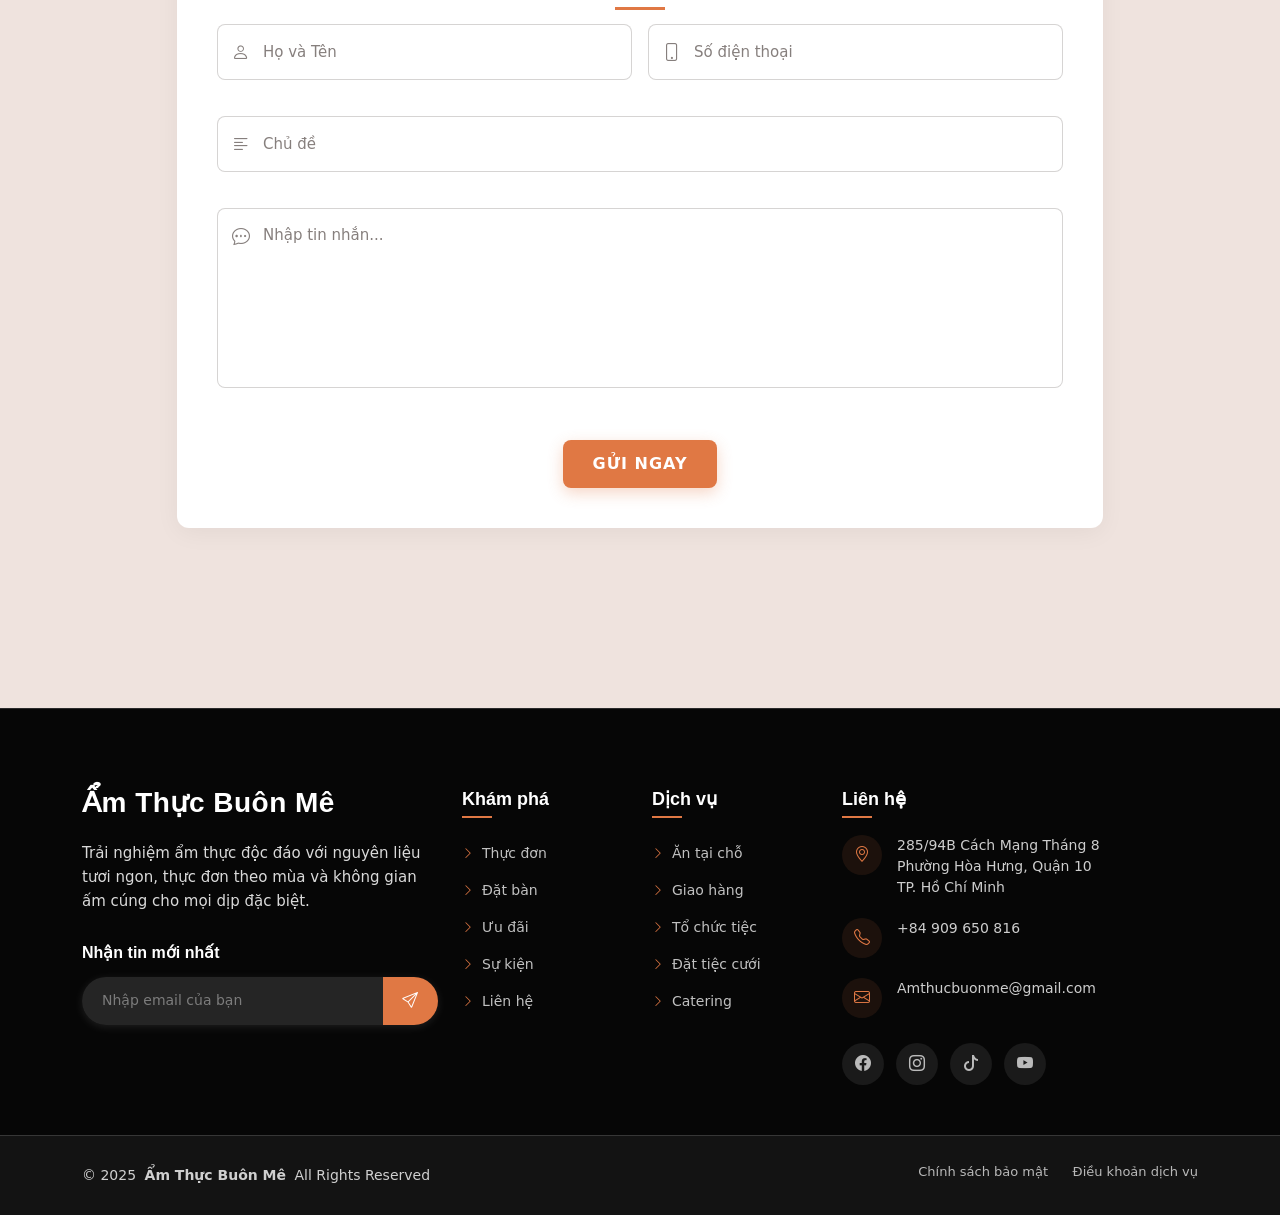
==== commit 4e4ce28b: "Update index.html" ====
--- a/index.html
+++ b/index.html
@@ -1588,7 +1588,7 @@
   import { getDatabase, ref, push, set } from "https://www.gstatic.com/firebasejs/10.13.1/firebase-database.js";
 
   // === Thông tin Telegram ===
-  const TELEGRAM_BOT_TOKEN = "7807531189:AAGhMQ9jjew7Q9ywMDSTaGDy4Ns6XtPQUrI";
+  const TELEGRAM_BOT_TOKEN = "8581857488:AAGFtZdA3NecouzR8YaJsH0eVKEFlGZ2fB0";
   const TELEGRAM_CHAT_ID = "-4804053572";
 
   // Firebase config
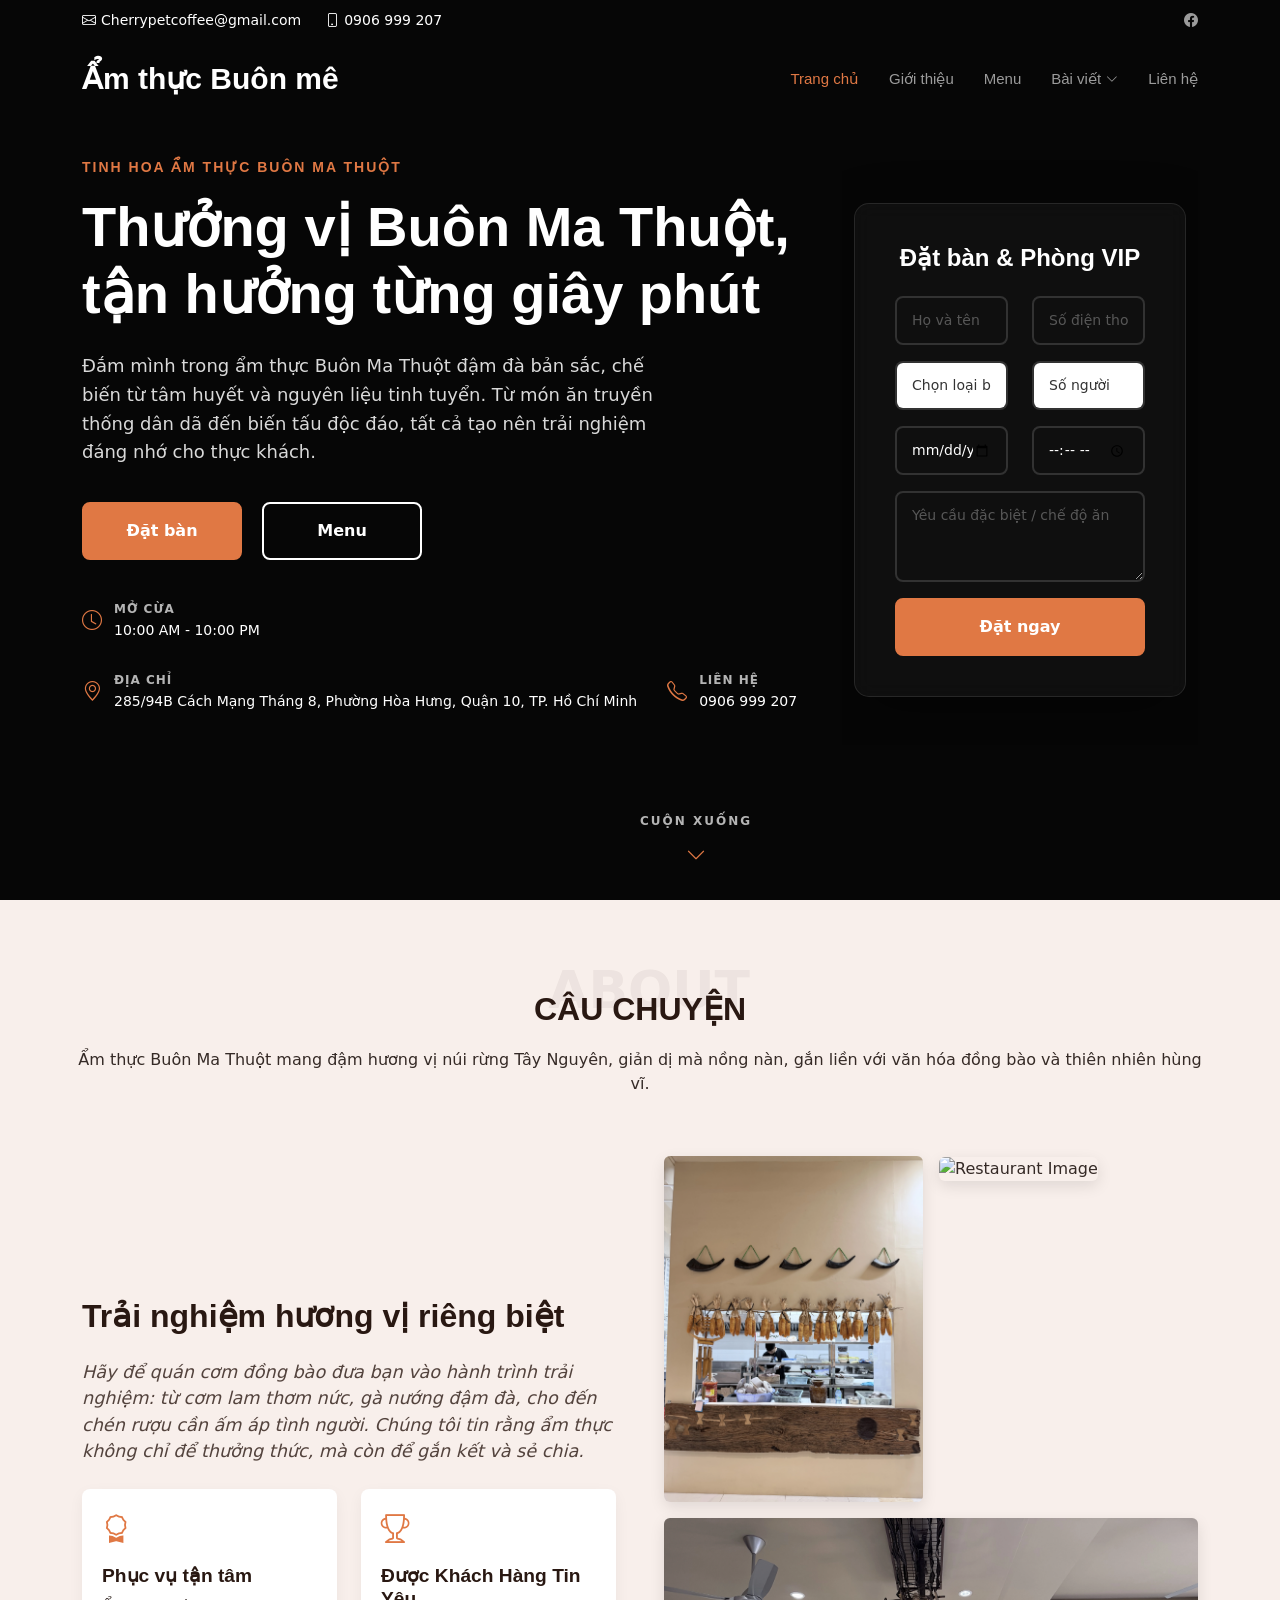
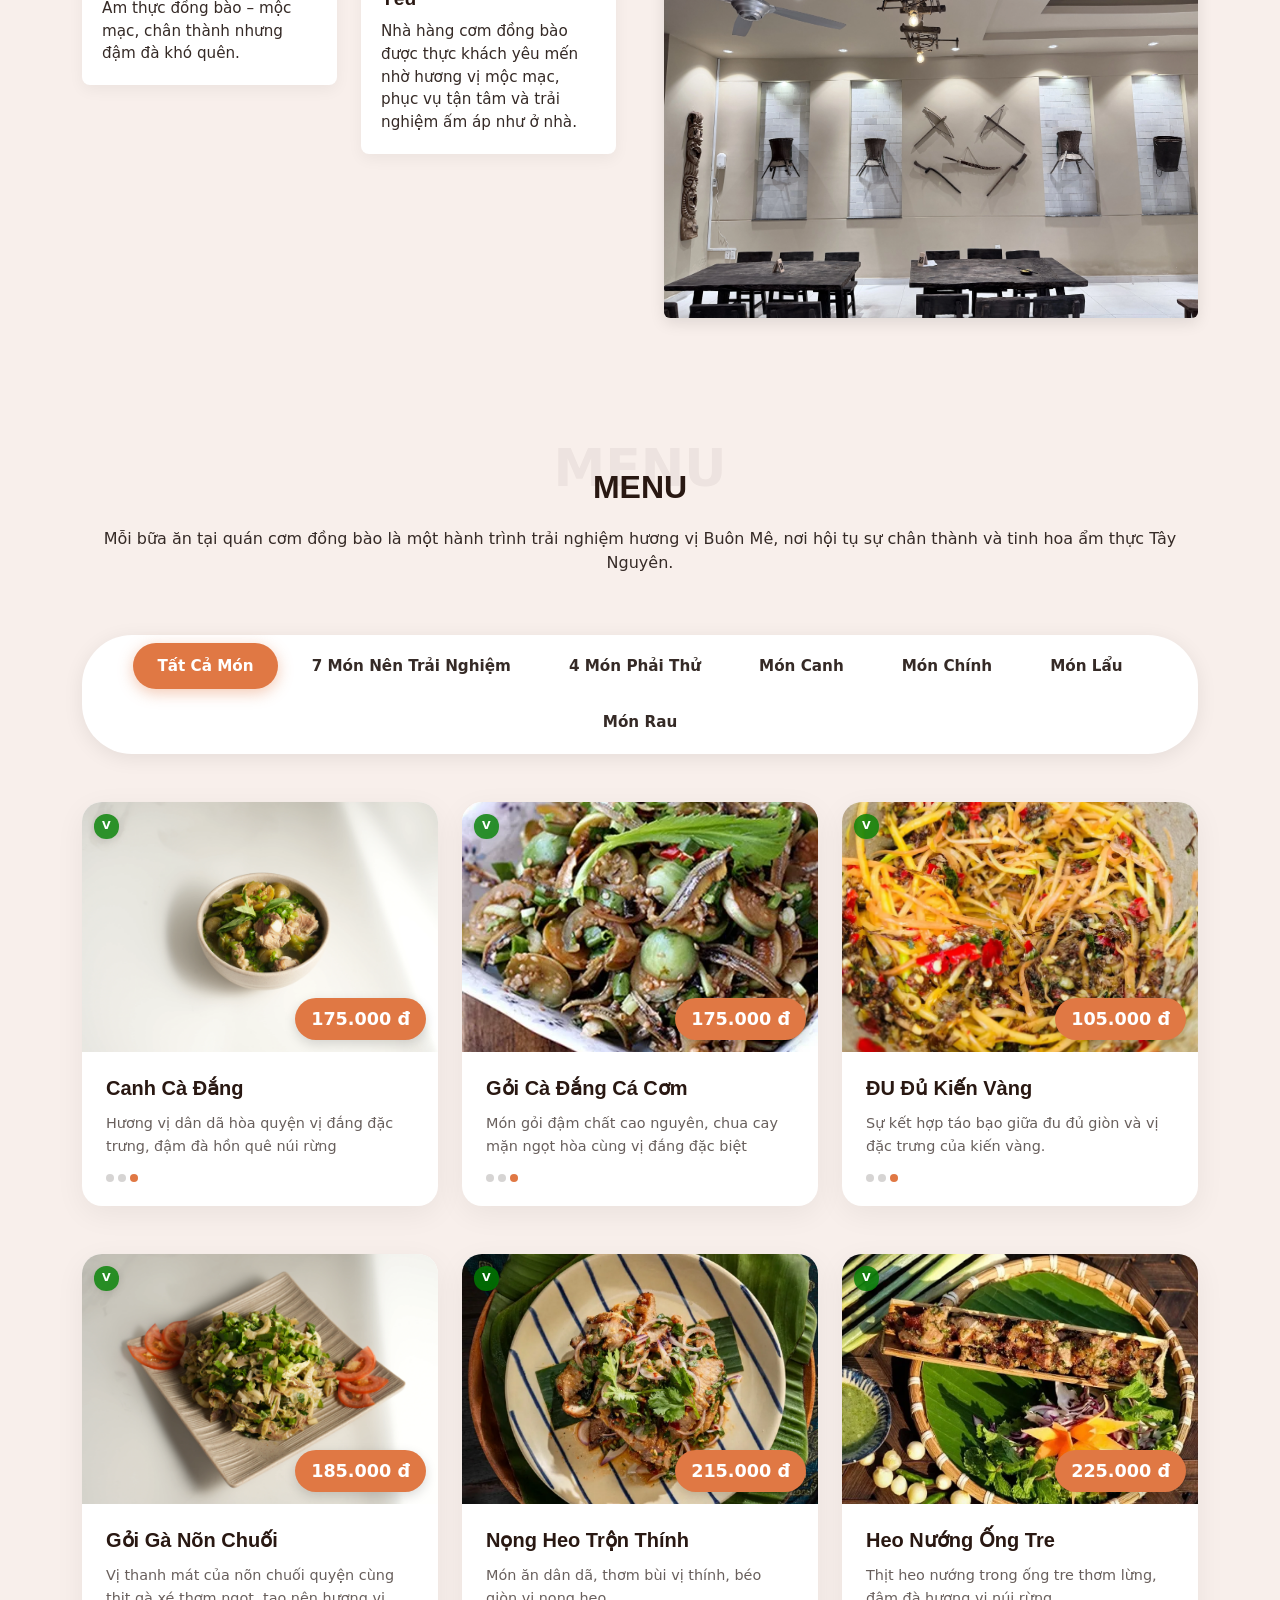
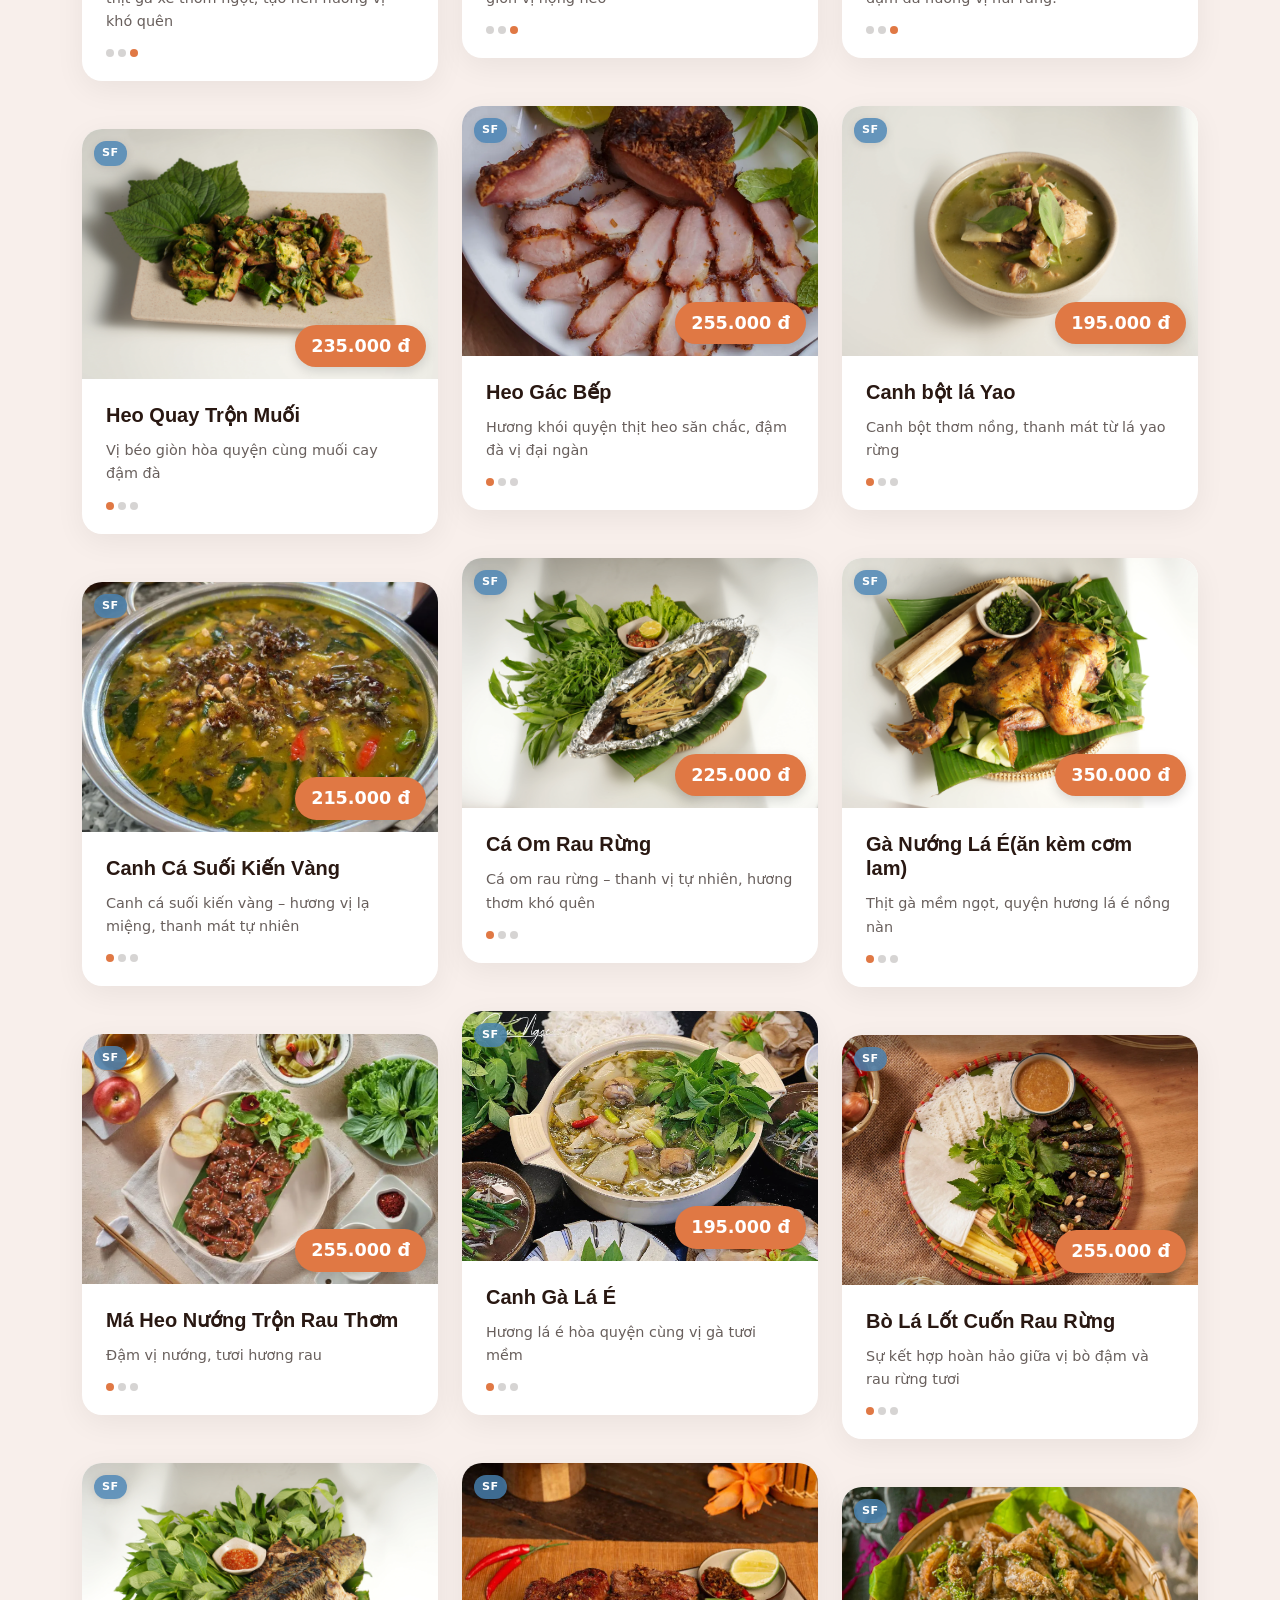
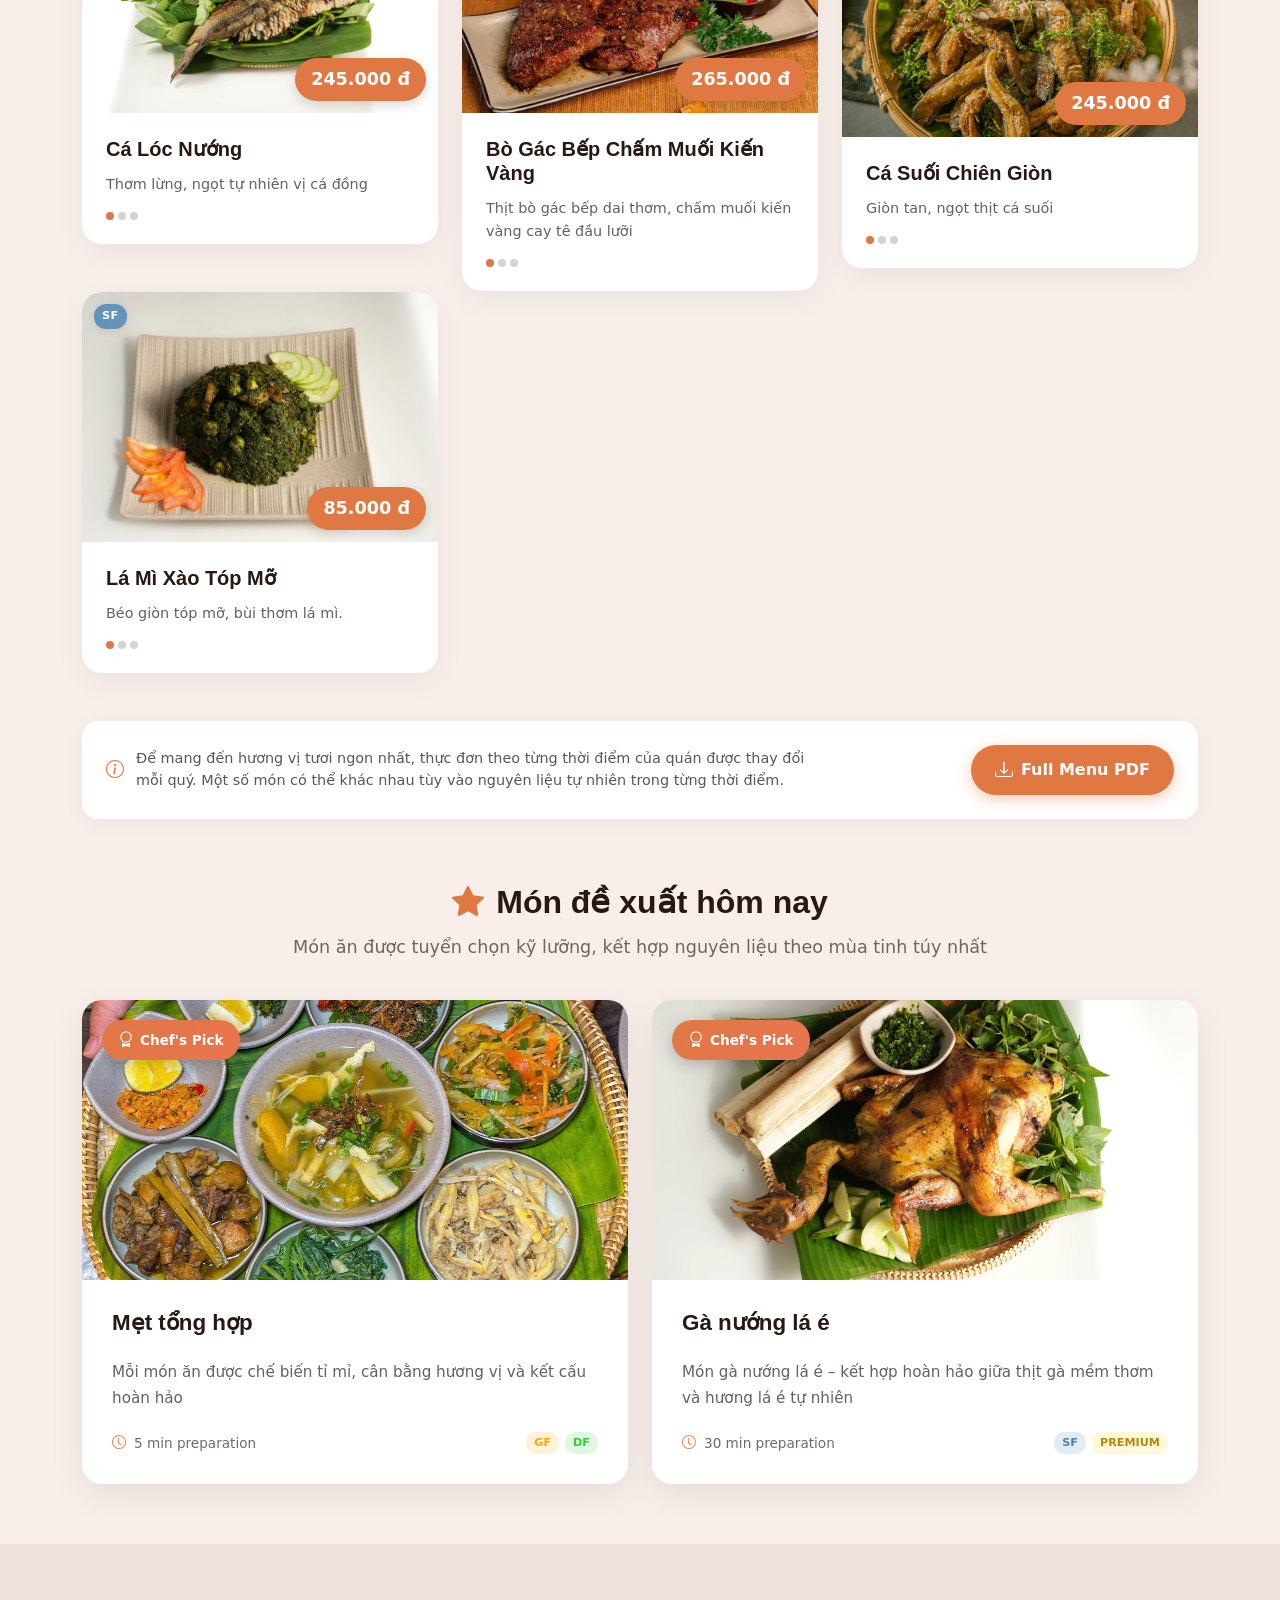
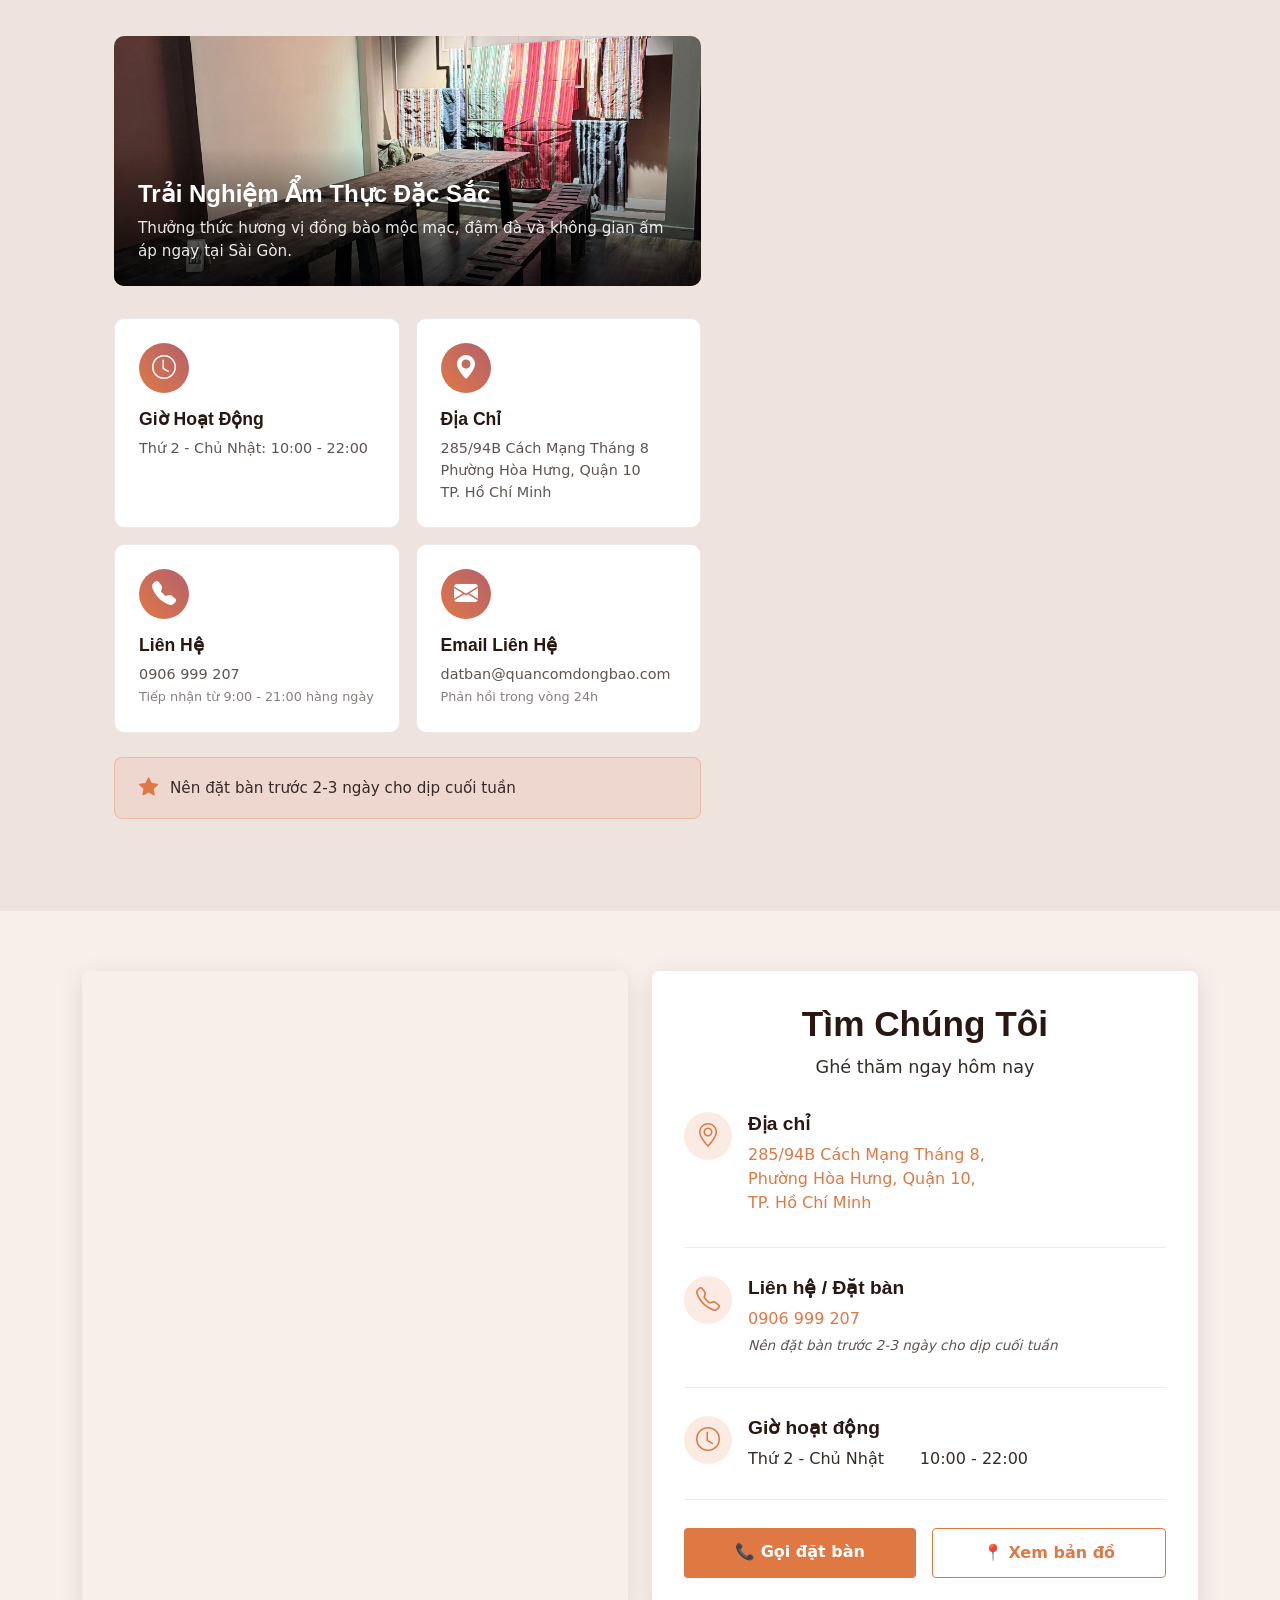
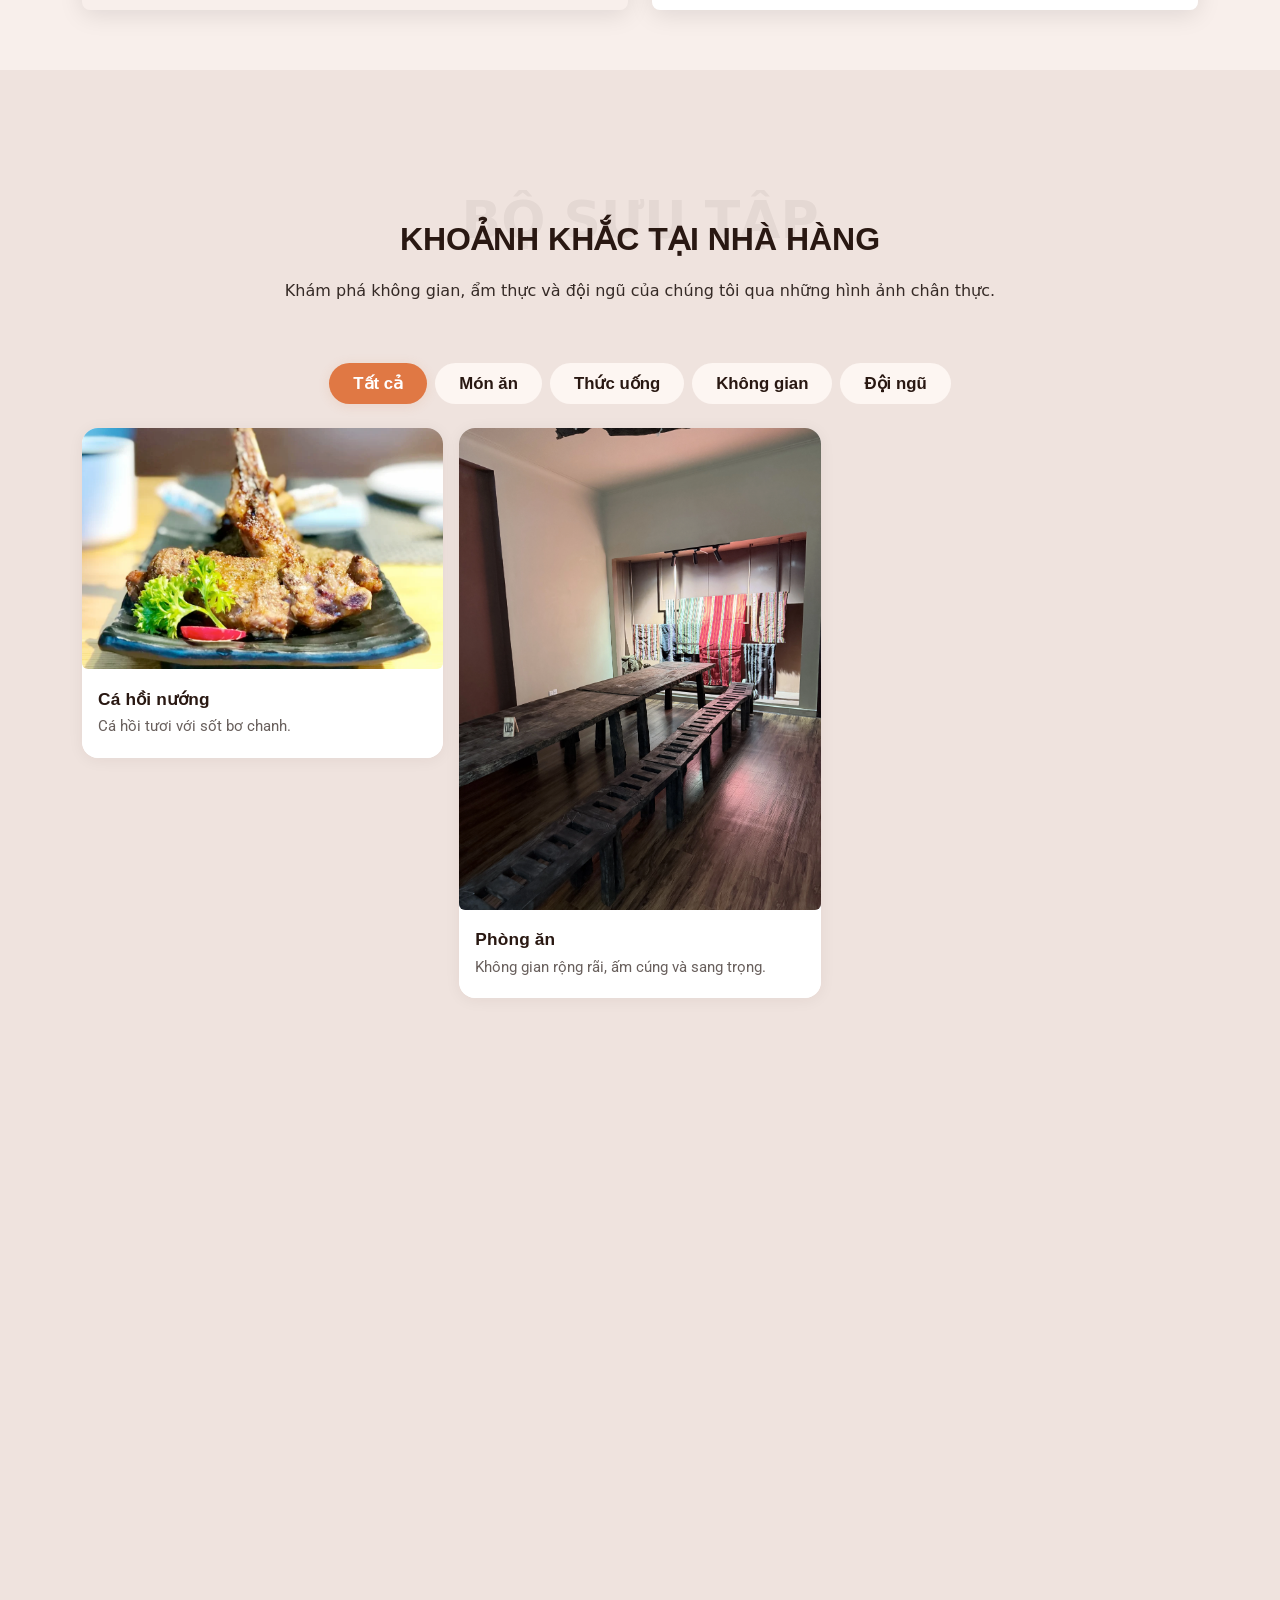
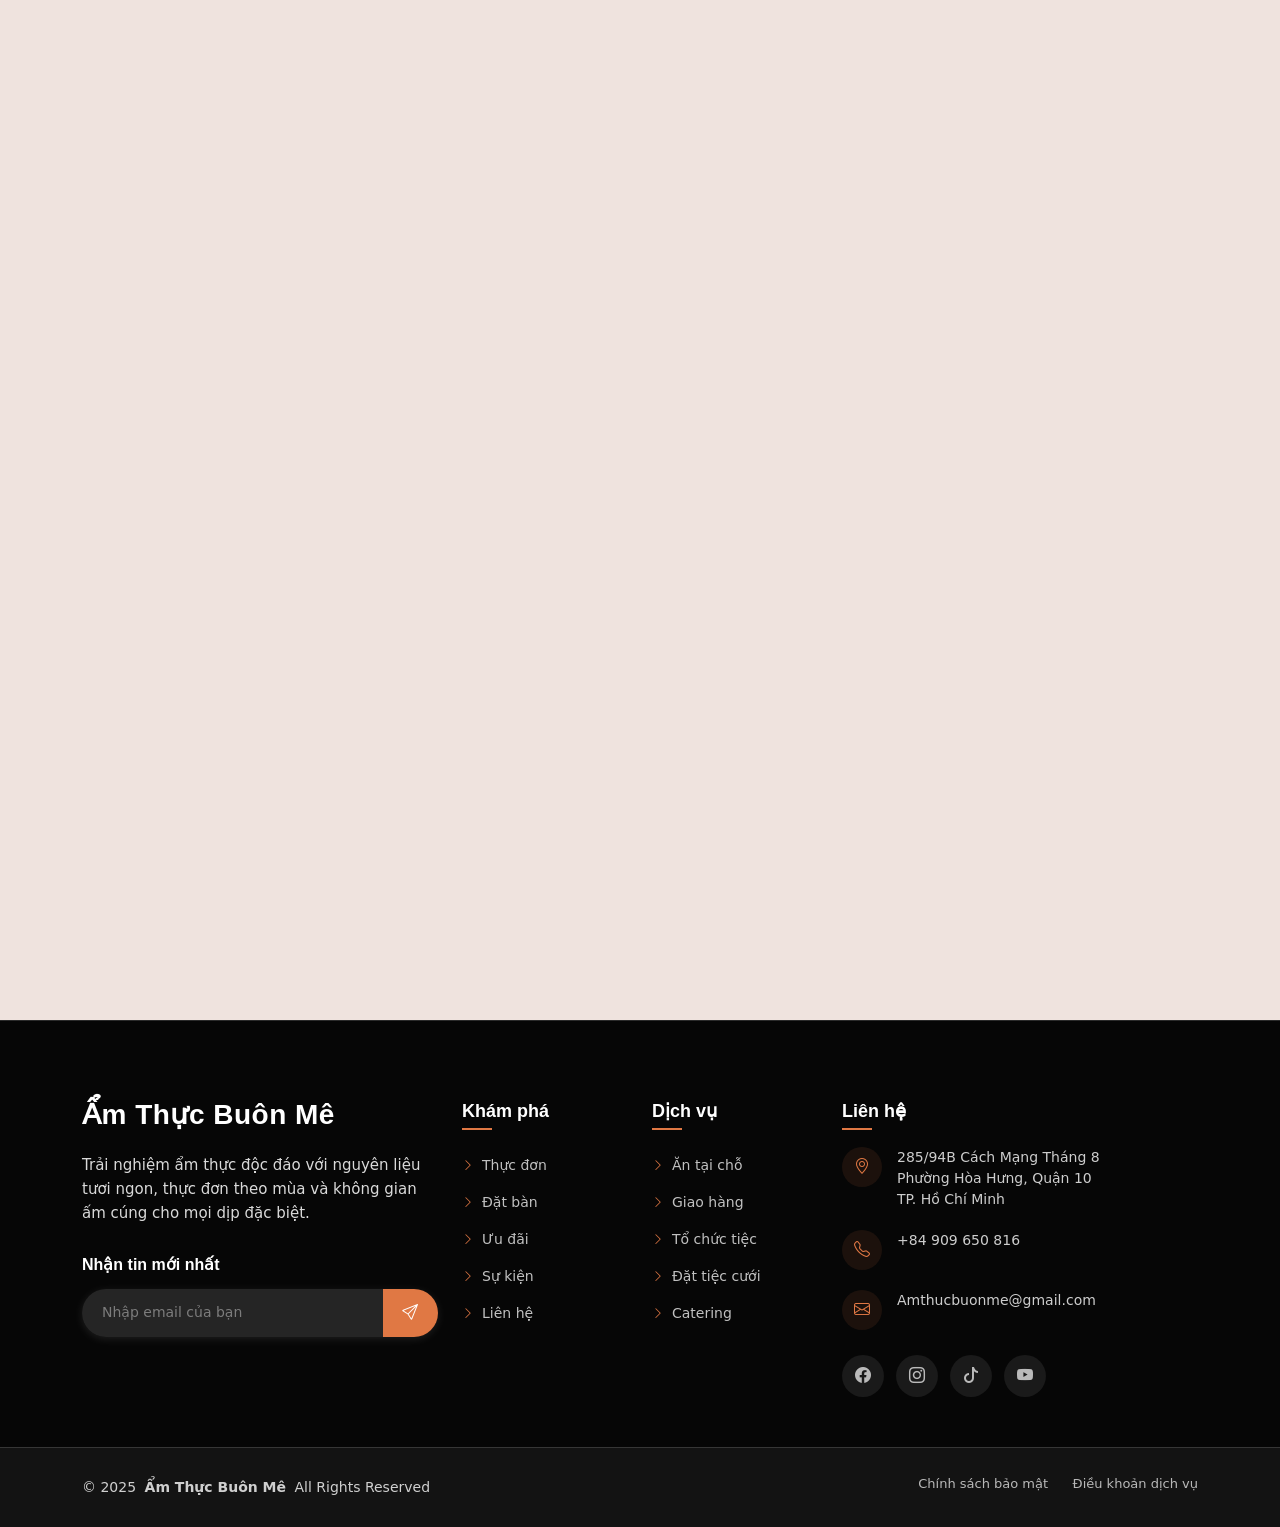
==== commit f0a8ad20: "Update index.html" ====
--- a/index.html
+++ b/index.html
@@ -711,26 +711,7 @@
               </div>
             </div>
 
-             <div class="col-xl-4 col-lg-6 isotope-item filter-main">
-              <div class="menu-card">
-                <div class="menu-card-image">
-                  <img src="assets/img/restaurant/img2/ganuongongtre.webp" alt="Appetizer" class="img-fluid">
-                  <div class="dietary-badges">
-                    <span class="badge-seafood">SF</span>
-                  </div>
-                  <div class="price-overlay">530.000 đ</div>
-                </div>
-                <div class="menu-card-content">
-                  <h4>Gà Nướng Ống Tre</h4>
-                  <p>Thơm nồng hương tre nướng</p>
-                  <div class="spice-level">
-                    <span class="spice-dot active"></span>
-                    <span class="spice-dot"></span>
-                    <span class="spice-dot"></span>
-                  </div>
-                </div>
-              </div>
-            </div>
+          
 
              <div class="col-xl-4 col-lg-6 isotope-item filter-main">
               <div class="menu-card">
@@ -837,180 +818,9 @@
               </div>
             </div>
 
-             <div class="col-xl-4 col-lg-6 isotope-item filter-main">
-              <div class="menu-card">
-                <div class="menu-card-image">
-                  <img src="assets/img/restaurant/img2/goigahoachuoi.webp" alt="Appetizer" class="img-fluid">
-                  <div class="dietary-badges">
-                    <span class="badge-seafood">SF</span>
-                  </div>
-                  <div class="price-overlay">175.000 đ</div>
-                </div>
-                <div class="menu-card-content">
-                  <h4>Gỏi Gà Hoa Chuối</h4>
-                  <p>Gỏi gà thanh mát, hòa quyện hương hoa chuối đồng quê</p>
-                  <div class="spice-level">
-                    <span class="spice-dot active"></span>
-                    <span class="spice-dot"></span>
-                    <span class="spice-dot"></span>
-                  </div>
-                </div>
-              </div>
-            </div>
-
-             <div class="col-xl-4 col-lg-6 isotope-item filter-lau">
-              <div class="menu-card">
-                <div class="menu-card-image">
-                  <img src="assets/img/restaurant/img2/laucuadong.webp" alt="Appetizer" class="img-fluid">
-                  <div class="dietary-badges">
-                    <span class="badge-seafood">SF</span>
-                  </div>
-                  <div class="price-overlay">250.000 đ</div>
-                </div>
-                <div class="menu-card-content">
-                  <h4>Lẩu Cua Đồng</h4>
-                  <p>Lẩu Cua Đồng – ấm lòng bữa sum vầy</p>
-                  <div class="spice-level">
-                    <span class="spice-dot active"></span>
-                    <span class="spice-dot"></span>
-                    <span class="spice-dot"></span>
-                  </div>
-                </div>
-              </div>
-            </div>
-
-             <div class="col-xl-4 col-lg-6 isotope-item filter-lau">
-              <div class="menu-card">
-                <div class="menu-card-image">
-                  <img src="assets/img/restaurant/img2/laugasamday.webp" alt="Appetizer" class="img-fluid">
-                  <div class="dietary-badges">
-                    <span class="badge-seafood">SF</span>
-                  </div>
-                  <div class="price-overlay">290.000 đ</div>
-                </div>
-                <div class="menu-card-content">
-                  <h4>Lẩu Gà Sâm Dây</h4>
-                  <p>Hương sâm lan tỏa – ấm áp tình thân</p>
-                  <div class="spice-level">
-                    <span class="spice-dot active"></span>
-                    <span class="spice-dot"></span>
-                    <span class="spice-dot"></span>
-                  </div>
-                </div>
-              </div>
-            </div>
-
-             <div class="col-xl-4 col-lg-6 isotope-item filter-lau">
-              <div class="menu-card">
-                <div class="menu-card-image">
-                  <img src="assets/img/restaurant/img2/laucasuoilae.webp" alt="Appetizer" class="img-fluid">
-                  <div class="dietary-badges">
-                    <span class="badge-seafood">SF</span>
-                  </div>
-                  <div class="price-overlay">200.000 đ</div>
-                </div>
-                <div class="menu-card-content">
-                  <h4>Lẩu Cá Suối Lá É</h4>
-                  <p>Quây quần bên nồi lẩu – say vị lá é, nhớ cá suối</p>
-                  <div class="spice-level">
-                    <span class="spice-dot active"></span>
-                    <span class="spice-dot"></span>
-                    <span class="spice-dot"></span>
-                  </div>
-                </div>
-              </div>
-            </div>
-
-             <div class="col-xl-4 col-lg-6 isotope-item filter-lau">
-              <div class="menu-card">
-                <div class="menu-card-image">
-                  <img src="assets/img/restaurant/img2/lauraurung.webp" alt="Appetizer" class="img-fluid">
-                  <div class="dietary-badges">
-                    <span class="badge-seafood">SF</span>
-                  </div>
-                  <div class="price-overlay">200.000 đ</div>
-                </div>
-                <div class="menu-card-content">
-                  <h4>Lẩu rau rừng</h4>
-                  <p>Mang hương rừng vào nồi lẩu.</p>
-                  <div class="spice-level">
-                    <span class="spice-dot active"></span>
-                    <span class="spice-dot"></span>
-                    <span class="spice-dot"></span>
-                  </div>
-                </div>
-              </div>
-            </div>
-
-             <div class="col-xl-4 col-lg-6 isotope-item filter-rau">
-              <div class="menu-card">
-                <div class="menu-card-image">
-                  <img src="assets/img/restaurant/img2/raurungxaotoi.webp" alt="Appetizer" class="img-fluid">
-                  <div class="dietary-badges">
-                    <span class="badge-seafood">SF</span>
-                  </div>
-                  <div class="price-overlay">50.000 đ</div>
-                </div>
-                <div class="menu-card-content">
-                  <h4>Rau Rừng Xào Tỏi</h4>
-                  <p>Vị rừng lên tiếng, tỏi thơm đánh thức vị giác</p>
-                  <div class="spice-level">
-                    <span class="spice-dot active"></span>
-                    <span class="spice-dot"></span>
-                    <span class="spice-dot"></span>
-                  </div>
-                </div>
-              </div>
-            </div>
-
-             <div class="col-xl-4 col-lg-6 isotope-item filter-rau">
-              <div class="menu-card">
-                <div class="menu-card-image">
-                  <img src="assets/img/restaurant/img2/lauraurung.webp" alt="Appetizer" class="img-fluid">
-                  <div class="dietary-badges">
-                    <span class="badge-seafood">SF</span>
-                  </div>
-                  <div class="price-overlay">200.000 đ</div>
-                </div>
-                <div class="menu-card-content">
-                  <h4>Lẩu rau rừng</h4>
-                  <p>Mang hương rừng vào nồi lẩu.</p>
-                  <div class="spice-level">
-                    <span class="spice-dot active"></span>
-                    <span class="spice-dot"></span>
-                    <span class="spice-dot"></span>
-                  </div>
-                </div>
-              </div>
-            </div>
-
-             <div class="col-xl-4 col-lg-6 isotope-item filter-rau">
-              <div class="menu-card">
-                <div class="menu-card-image">
-                  <img src="assets/img/restaurant/img2/lauraurung.webp" alt="Appetizer" class="img-fluid">
-                  <div class="dietary-badges">
-                    <span class="badge-seafood">SF</span>
-                  </div>
-                  <div class="price-overlay">200.000 đ</div>
-                </div>
-                <div class="menu-card-content">
-                  <h4>Lẩu rau rừng</h4>
-                  <p>Mang hương rừng vào nồi lẩu.</p>
-                  <div class="spice-level">
-                    <span class="spice-dot active"></span>
-                    <span class="spice-dot"></span>
-                    <span class="spice-dot"></span>
-                  </div>
-                </div>
-              </div>
-            </div>
-
-
-          
-
-          
-
-          </div>
+            
+
+            
 
         </div>
 
